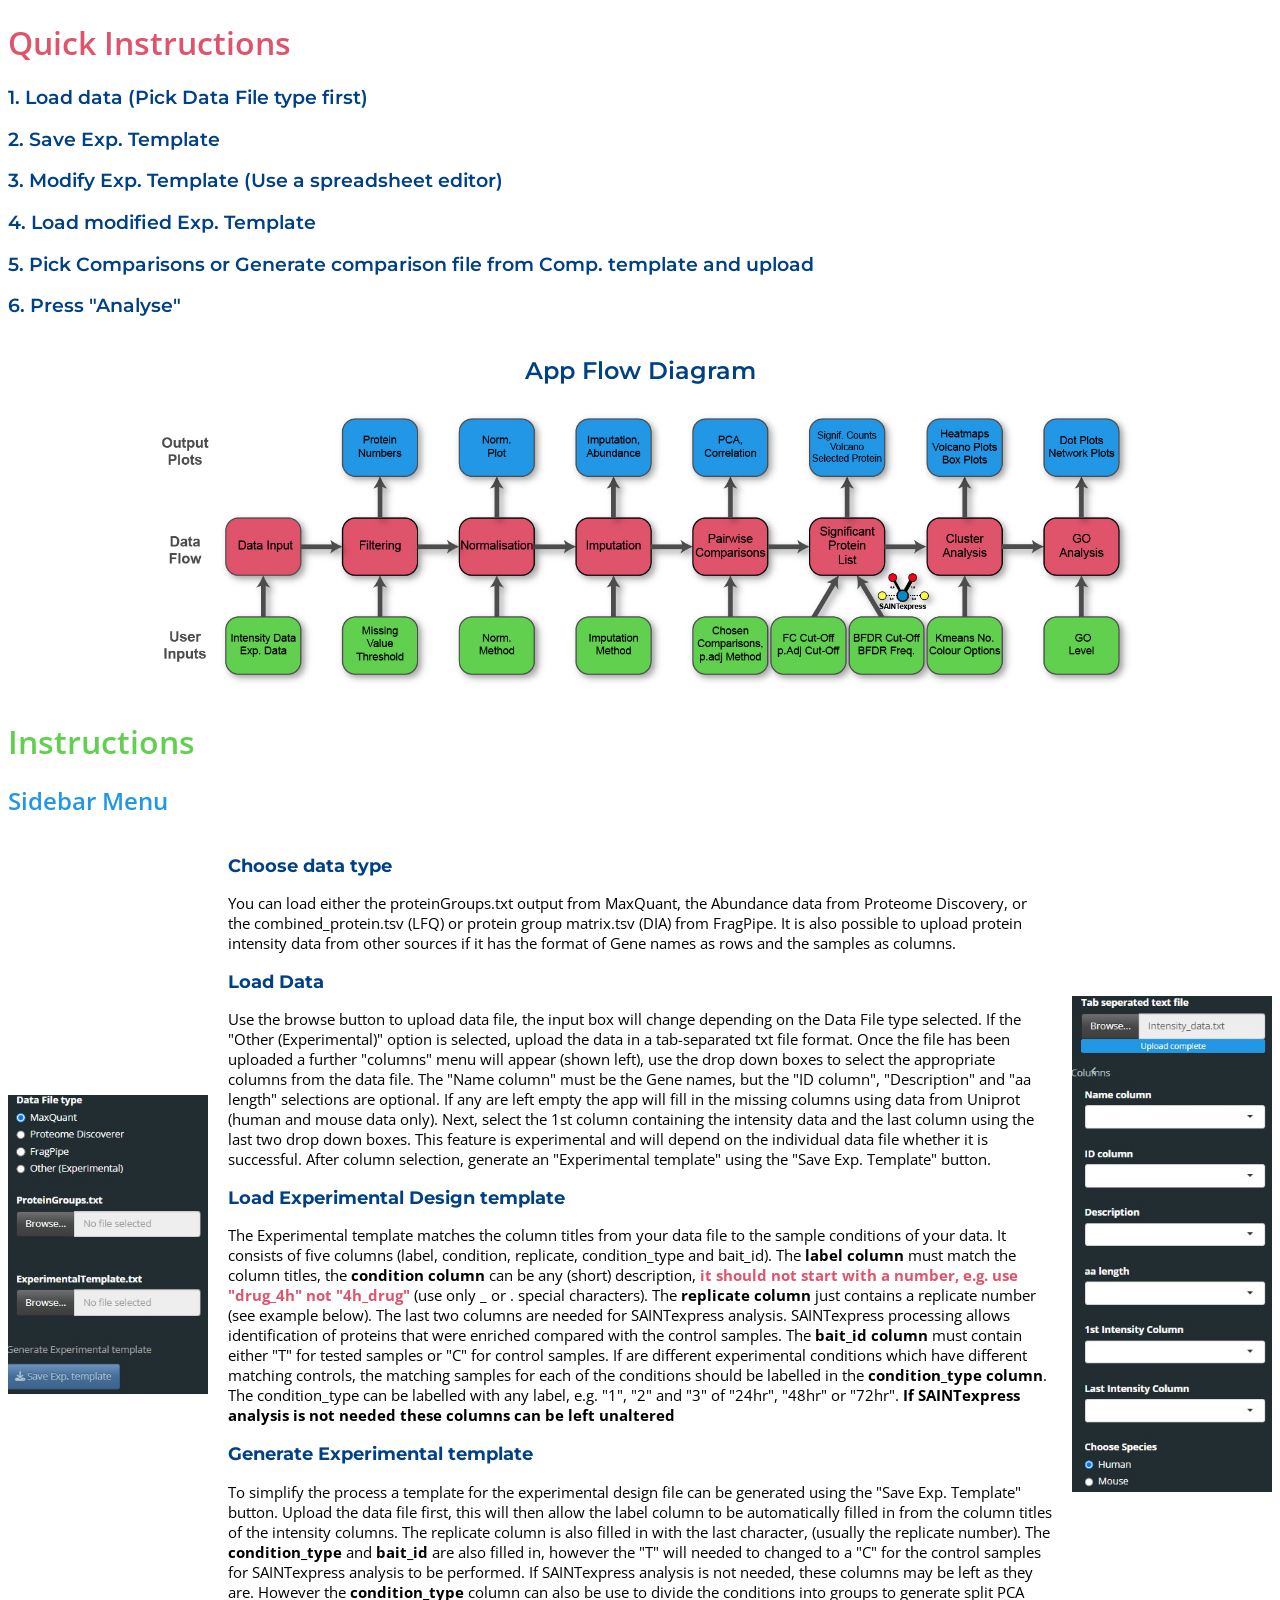
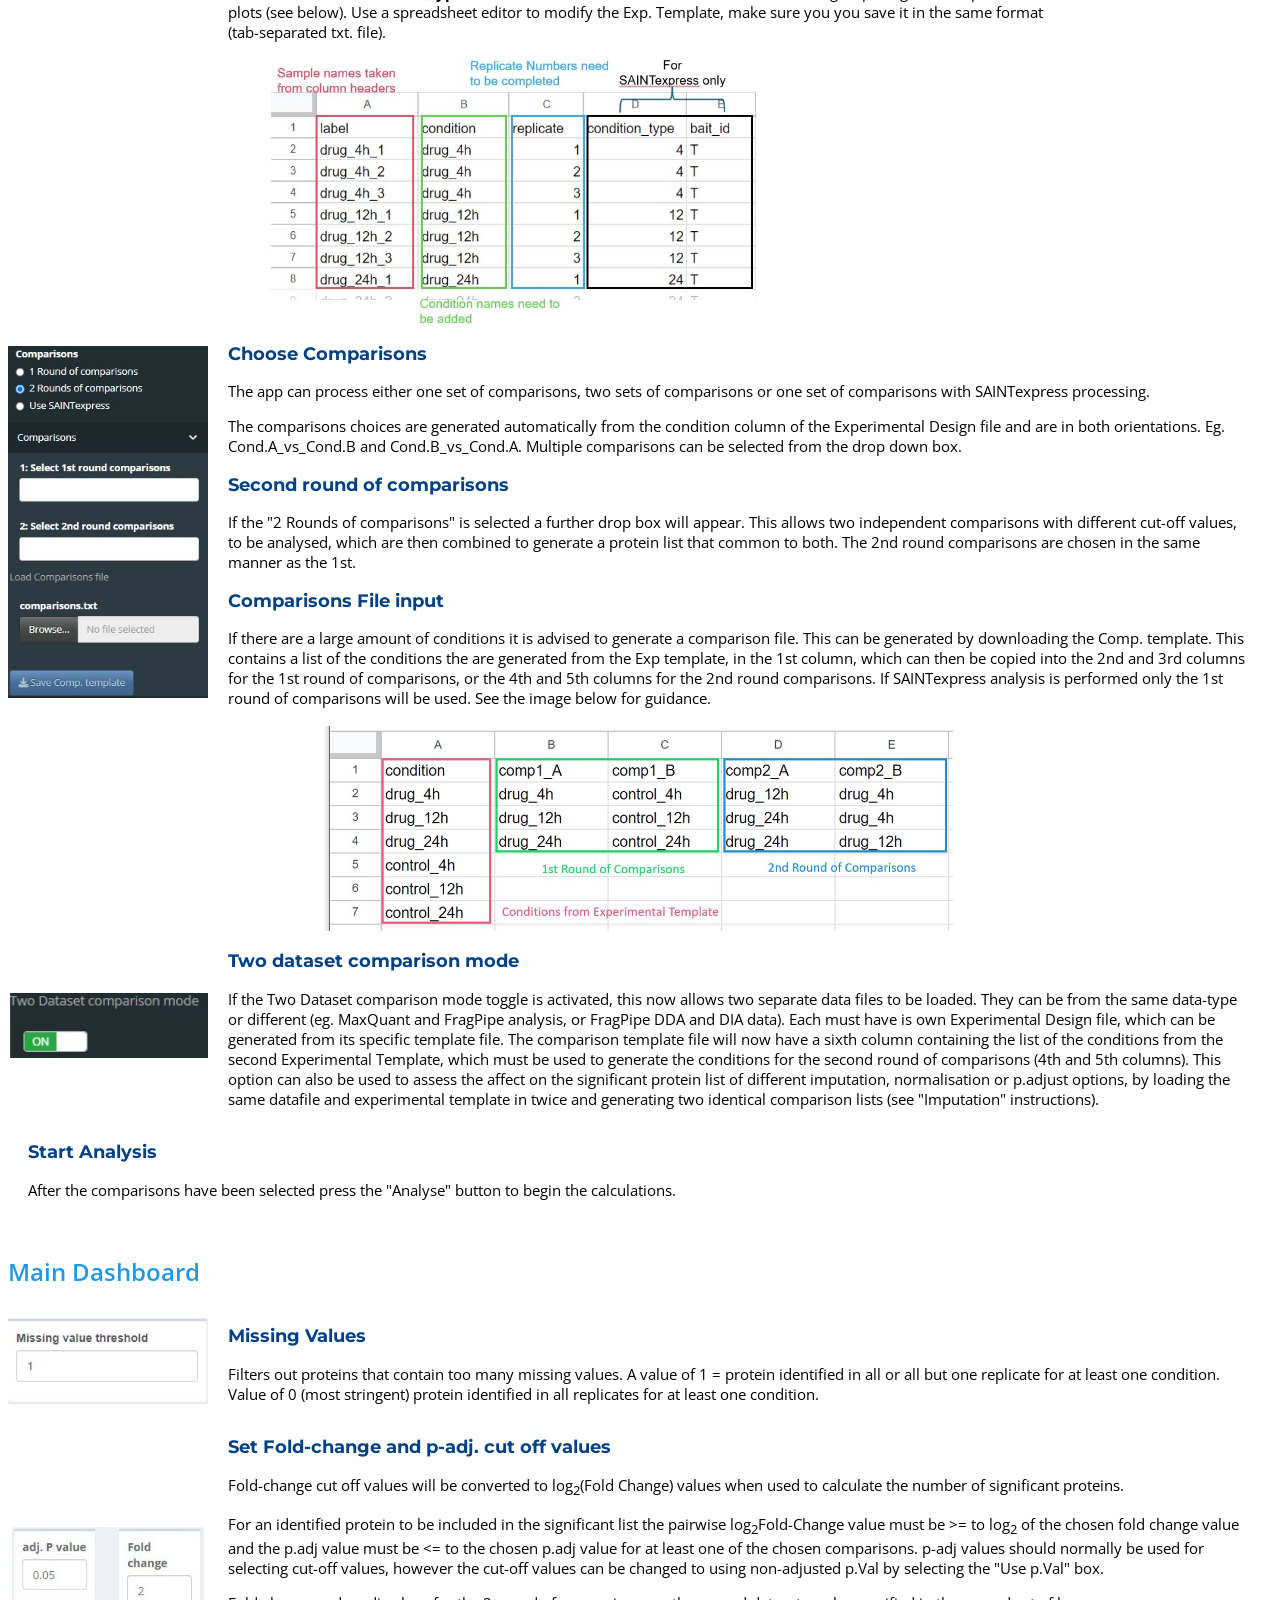
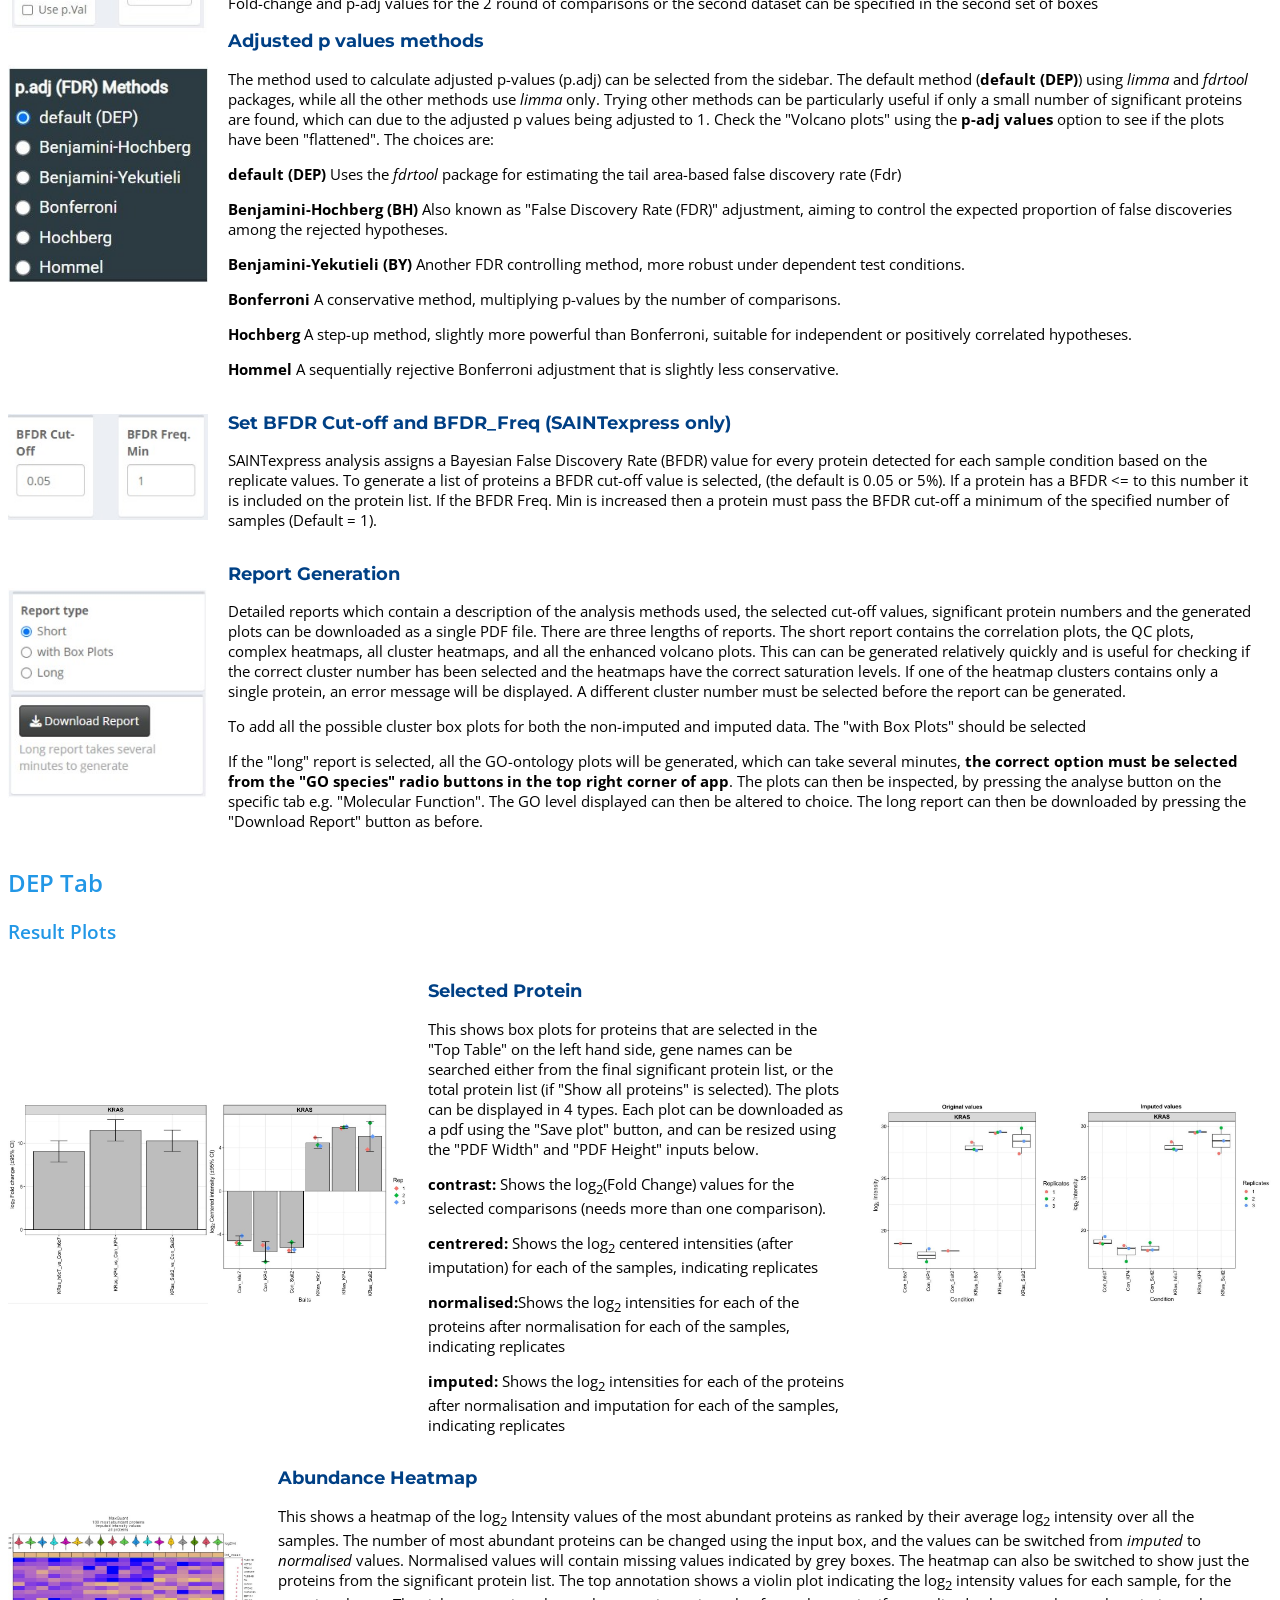
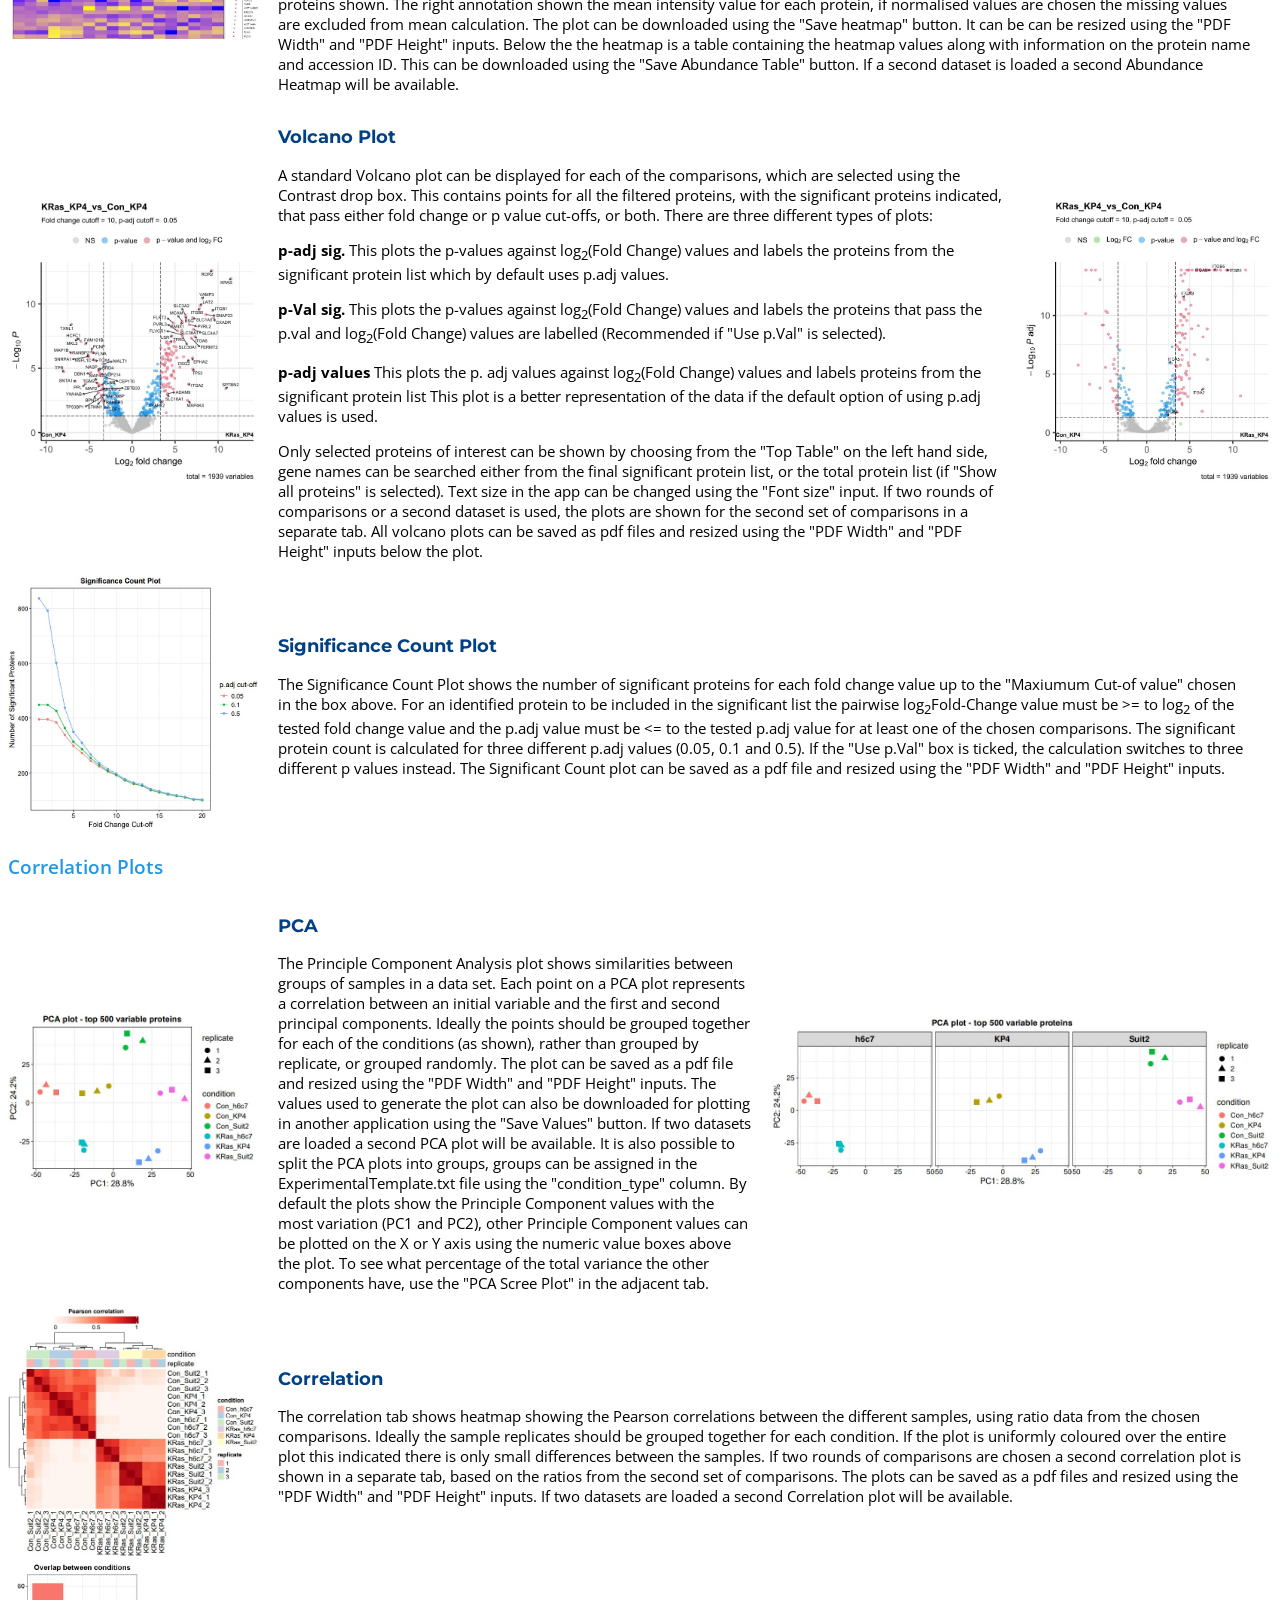
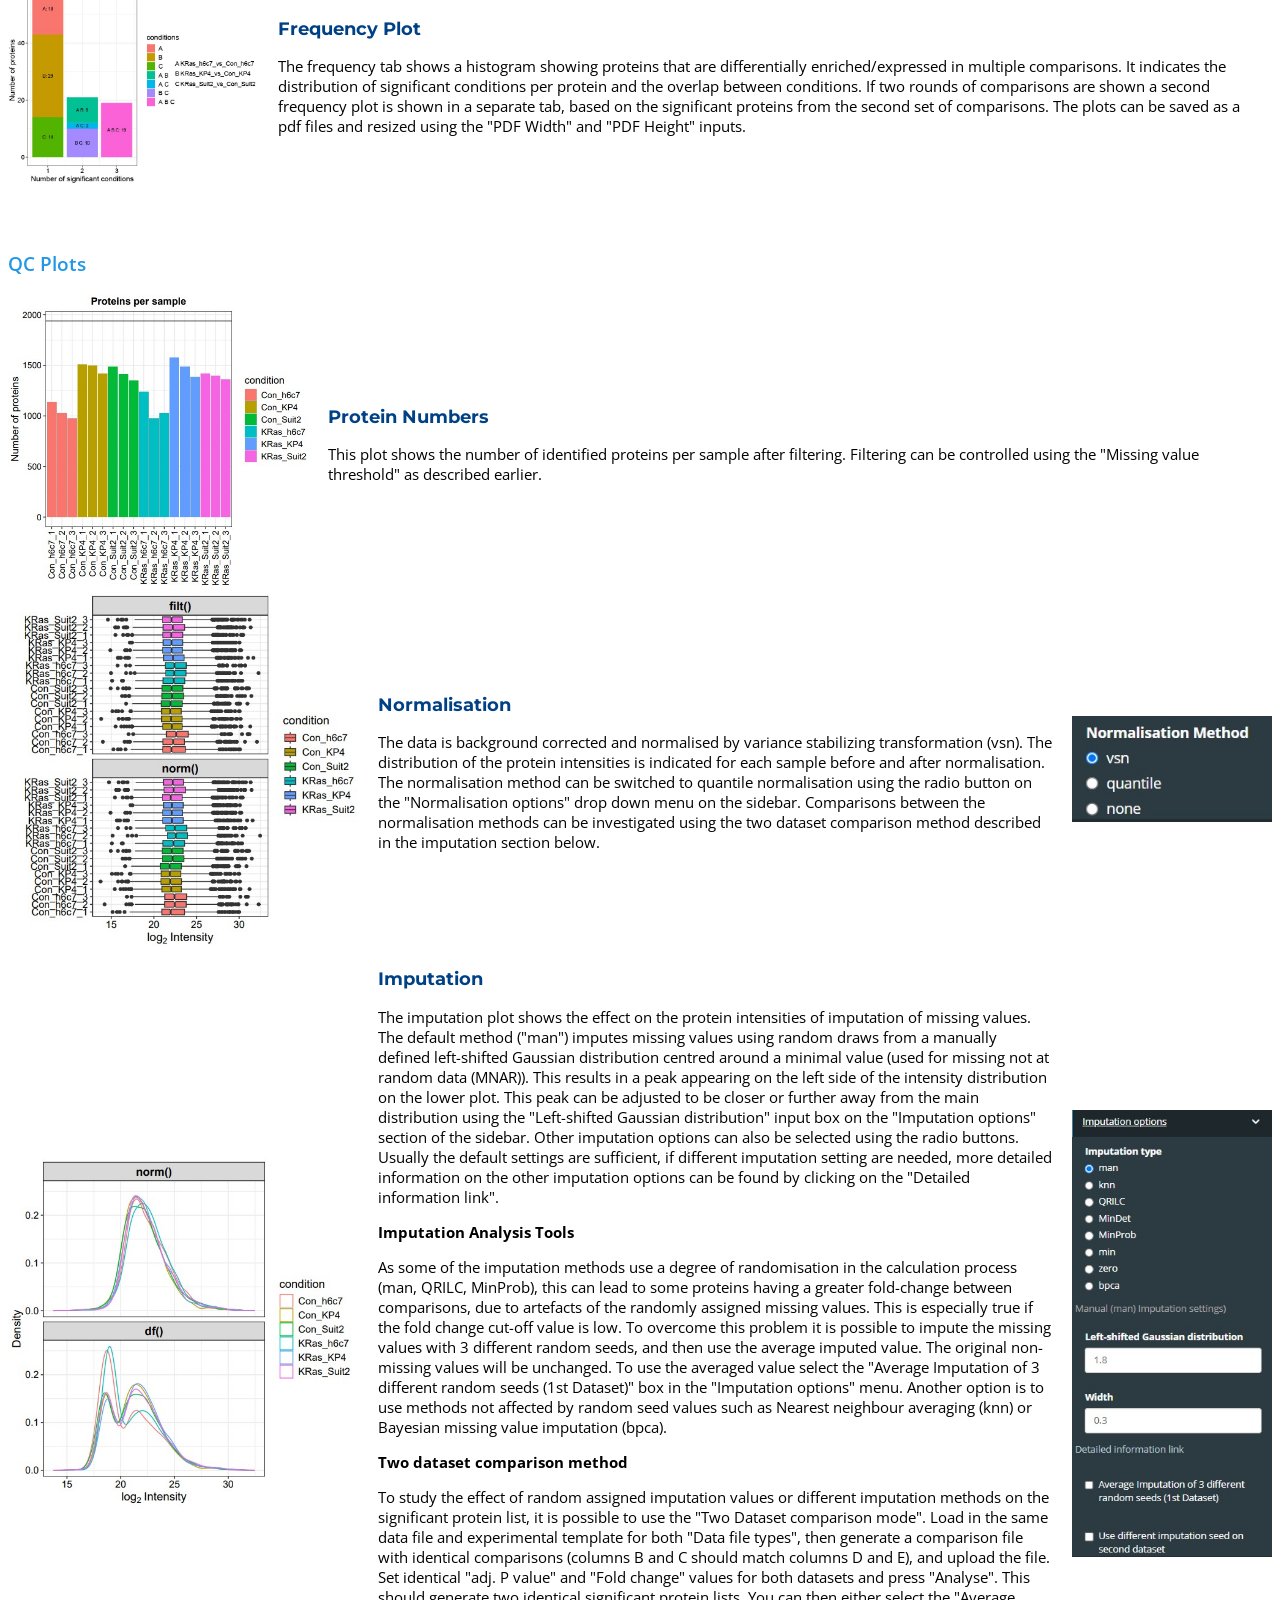
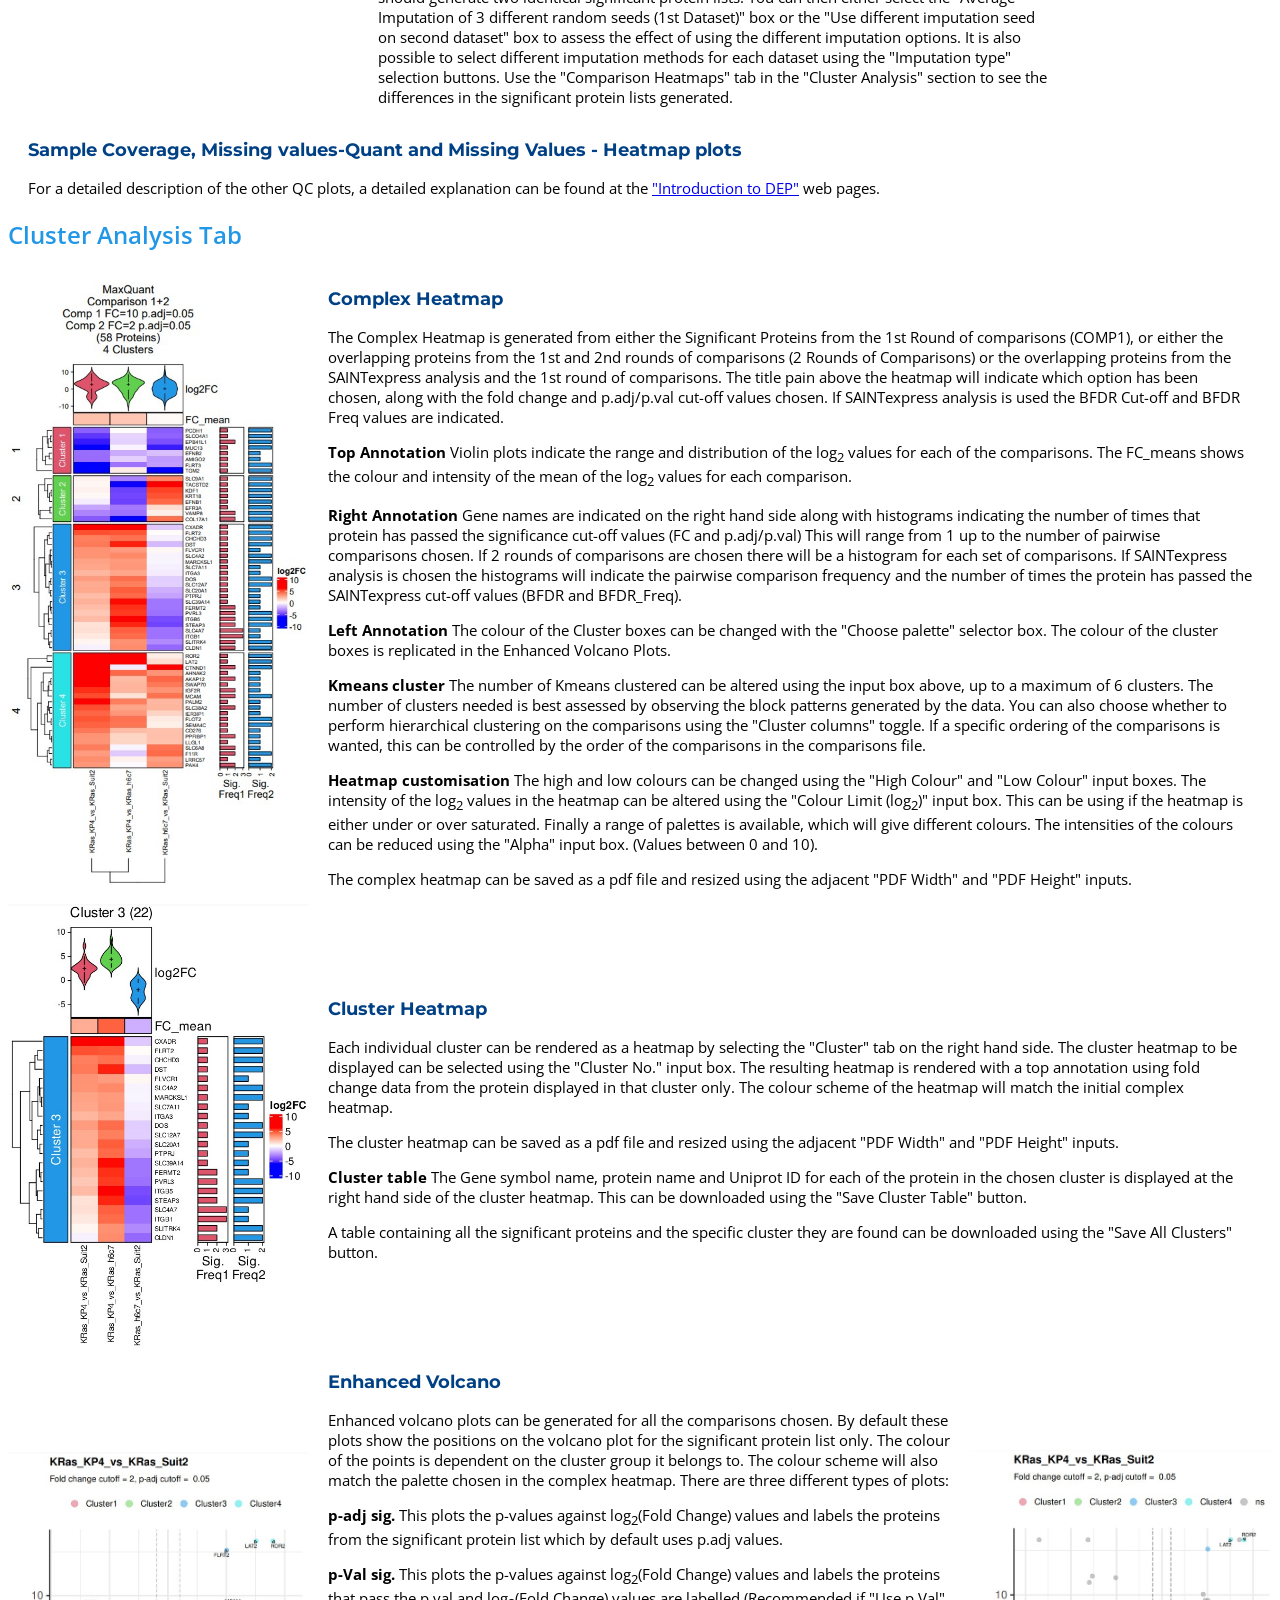
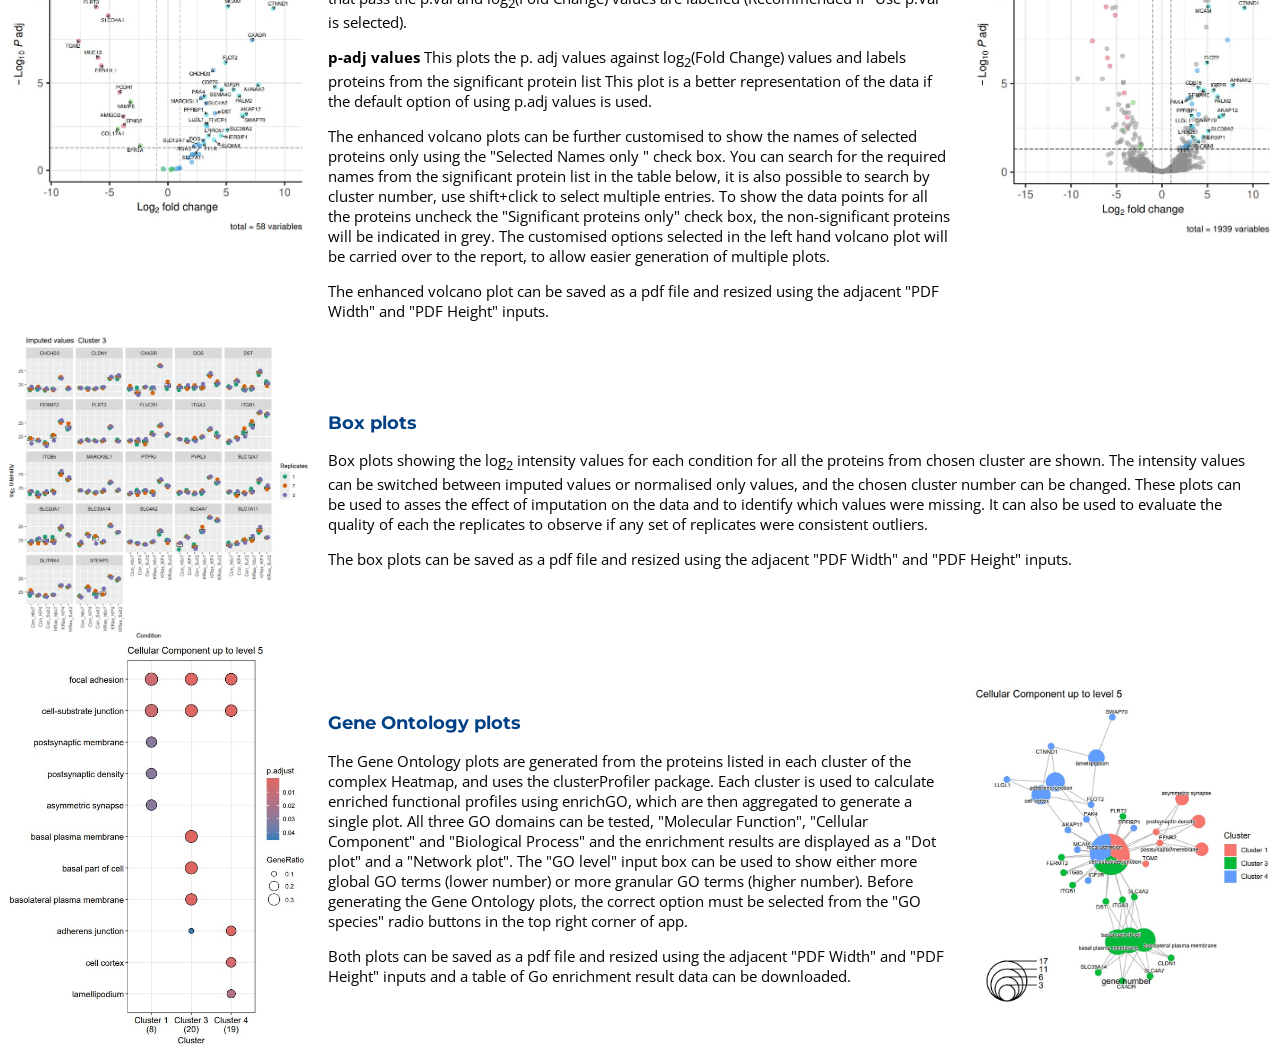
==== app/www/index.html @ 912f6451 "Added flow diagram and increased report count options" ====
<!DOCTYPE html>
<html>
<head>
	<title>Manchester Proteomics Profiler</title>
	<link href="https://fonts.googleapis.com/css2?family=Montserrat:wght@300;600&family=Open+Sans:wght@300;400&display=swap" rel="stylesheet">
</head>
<style>
	* {
	font-family: 'Open Sans', sans-serif;
	}
	h1, h2, h3 {
	font-family: 'Montserrat', sans-serif;
	font-weight: 600;
	color: #004085;
	}
	.flex-container {
	display: flex;
	flex-direction: row;
	align-items: center;
	justify-content: flex-start;
	}
	
	.image {
	max-width: 100%;
	max-height:100%;
	}
	.image2 {
	max-width: 80%;
	max-height:80%;
	}

	
	.text {
	font-family: 'Open Sans', sans-serif;
	font-size: 15px;
	padding-left: 20px;
	padding-right: 20px;
	h3{font-weight: bold;}
	}
	
	.center {
	display: block;
	margin-left: auto;
	margin-right: auto;
	width: 50%;
	}
	
</style>
<body>
<h1><FONT COLOR="#DF536B">Quick Instructions<FONT COLOR="#000000"></h1>
<h3>1. Load data (Pick Data File type first)</h3>
<h3>2. Save Exp. Template</h3>
<h3>3. Modify Exp. Template (Use a spreadsheet editor)</h3>
<h3>4. Load modified Exp. Template</h3>
<h3>5. Pick Comparisons or Generate comparison file from Comp. template and upload</h3>
<h3>6. Press "Analyse"</h3>
<div style="display: flex; flex-direction: column; justify-content: center; align-items: center;">
	<h2 style="text-align: center; margin-bottom: 10px;">App Flow Diagram</h2>
	<img src="data_flow.jpg" alt="Centered Image" style="max-width: 80%; height: auto;">
</div>

<h1><FONT COLOR="#61D04F">Instructions</h1>
<h2><FONT COLOR="#2297E6">Sidebar Menu<FONT COLOR="#000000"></h2>
	<div class="flex-container">
		<div class="image">
			<img src="file_all.jpg" width=200px>
		</div>
		<div class="text">
			<h3>Choose data type</h3>
				<p>You can load either the proteinGroups.txt output from MaxQuant, the Abundance data from Proteome Discovery, or the combined_protein.tsv (LFQ) or protein group matrix.tsv (DIA) from FragPipe. It is also possible to upload protein intensity data from other sources if it has the format of Gene names as rows and the samples as columns.</p>
				<h3>Load Data</h3>
				<p>Use the browse button to upload data file, the input box will change depending on the Data File type selected. If the "Other (Experimental)" option is selected, upload the data in a tab-separated txt file format. Once the file has been uploaded a further "columns" menu will appear (shown left), use the drop down boxes to select the appropriate columns from the data file. The "Name column" must be the Gene names, but the "ID column", "Description" and "aa length" selections are optional. If any are left empty the app will fill in the missing columns using data from Uniprot (human and mouse data only). Next, select the 1st column containing the intensity data and the last column using the last two drop down boxes. This feature is experimental and will depend on the individual data file whether it is successful. After column selection, generate an "Experimental template" using the "Save Exp. Template" button. </p>
				<h3>Load Experimental Design template</h3>
				<p>The Experimental template matches the column titles from your data file to the sample conditions of your data. It consists of five columns (label, condition, replicate, condition_type and bait_id). The <strong>label column</strong> must match the column titles, the <strong>condition column</strong> can be any (short) description, <FONT COLOR="#DF536B"><strong>it should not start with a number, e.g. use "drug_4h" not "4h_drug" </strong><FONT COLOR="#000000">(use only _ or . special characters). The <strong>replicate column</strong> just contains a replicate number (see example below). The last two columns are needed for SAINTexpress analysis. SAINTexpress processing allows identification of proteins that were enriched compared with the control samples. The <strong>bait_id column</strong> must contain either "T" for tested samples or "C" for control samples. If are different experimental conditions which have different matching controls, the matching samples for each of the conditions should be labelled in the <strong>condition_type column</strong>. The condition_type can be labelled with any label, e.g. "1", "2" and "3" of "24hr", "48hr" or "72hr". <strong>If SAINTexpress analysis is not needed these columns can be left unaltered</strong></p>
				<h3>Generate Experimental template</h3>
				<p>To simplify the process a template for the experimental design file can be generated using the "Save Exp. Template" button. Upload the data file first, this will then allow the label column to be automatically filled in from the column titles of the intensity columns. The replicate column is also filled in with the last character, (usually the replicate number). The <strong>condition_type</strong> and <strong>bait_id</strong> are also filled in, however the "T" will needed to changed to a "C" for the control samples for SAINTexpress analysis to be performed. If SAINTexpress analysis is not needed, these columns may be left as they are. However the <strong>condition_type</strong> column can also be use to divide the conditions into groups to generate split PCA plots (see below). Use a spreadsheet editor to modify the Exp. Template, make sure you you save it in the same format (tab-separated txt. file).</p>
			</div>
		<div class="image">
			<img src="file_all2.jpg" width=200px>
		</div>

		</div>
		<div class="image2">
			<img src="exp_template.jpg" width=400px  class="center">
		</div>

		<div class="flex-container">
			<div class="image">
				<img src="pick_comp.jpg" width=200px>
			</div>
			<div class="text">
				<h3>Choose Comparisons</h3>
				<p>The app can process either one set of comparisons, two sets of comparisons or one set of comparisons with SAINTexpress processing. </p>
				<p>The comparisons choices are generated automatically from the condition column of the Experimental Design file and are in both orientations. Eg. Cond.A_vs_Cond.B and Cond.B_vs_Cond.A. Multiple comparisons can be selected from the drop down box.</p>
				<h3>Second round of comparisons</h3>
				<p>If the "2 Rounds of comparisons" is selected a further drop box will appear. This allows two independent comparisons with different cut-off values, to be analysed, which are then  combined to generate a protein list that common to both. The 2nd round comparisons are chosen in the same manner as the 1st. </p>
				<h3>Comparisons File input</h3>
				<p>If there are a large amount of conditions it is advised to generate a comparison file. This can be generated by downloading the Comp. template. This contains a list of the conditions the are generated from the Exp template, in the 1st column, which can then be copied into the 2nd and 3rd columns for the 1st round of comparisons, or the 4th and 5th columns for the 2nd round comparisons. If SAINTexpress analysis is performed only the 1st round of comparisons will be used. See the image below for guidance.</p>
			</div>
		</div>
		<div class="image">
			<img src="comparisons.jpg" width=400px class="center">
		</div>
				<div class="flex-container">
			<div class="image">
				<img src="two_dataset.jpg" width=200px>
			</div>
			<div class="text">
				<h3>Two dataset comparison mode</h3>
				<p>If the Two Dataset comparison mode toggle is activated, this now allows two separate data files to be loaded. They can be from the same data-type or different (eg. MaxQuant and FragPipe analysis, or FragPipe DDA and DIA data). Each must have is own Experimental Design file, which can be generated from its specific template file. The comparison template file will now have a sixth column containing the list of the conditions from the second Experimental Template, which must be used to generate the conditions for the second round of comparisons (4th and 5th columns). This option can also be used to assess the affect on the significant protein list of different imputation,  normalisation or p.adjust options, by loading the same datafile and experimental template in twice and generating two identical comparison lists (see "Imputation" instructions). </p> 
			</div>
		</div>

			<div class="text">
		<h3>Start Analysis</h3>
			<p>After the comparisons have been selected press the "Analyse" button to begin the calculations.</p>
			<br>
		</div>
			<h2><FONT COLOR="#2297E6">Main Dashboard<FONT COLOR="#000000"></h2>
		<div class="flex-container">
			<div class="image">
				<img src="miss_val.jpg" width=200px>
			</div>
			<div class="text">
				<h3>Missing Values</h3>
				<p>Filters out proteins that contain too many missing values. A value of 1 = protein identified in all or all but one replicate for at least one condition. Value of 0 (most stringent) protein identified in all replicates for at least one condition.</p>
				</div>
			</div>
		<div class="flex-container">
			<div class="image">
				<img src="p_fc_values.jpg" width=200px>
			</div>
			<div class="text">
				<h3>Set Fold-change and p-adj. cut off values</h3>
				<p>Fold-change cut off values will be converted to log<sub>2</sub>(Fold Change) values when used to calculate the number of significant proteins. </p>
				<p>For an identified protein to be included in the significant list the pairwise log<sub>2</sub>Fold-Change value must be >= to log<sub>2</sub> of the chosen fold change value and the p.adj value must be <= to the chosen p.adj value for at least one of the chosen comparisons. p-adj values should normally be used for selecting cut-off values, however the cut-off values can be changed to using non-adjusted p.Val by selecting the "Use p.Val" box.</p>
				<p>Fold-change and p-adj values for the 2 round of comparisons or the second dataset can be specified in the second set of boxes  </p>
				<h3>Adjusted p values methods</h3>
				<p>The method used to calculate adjusted p-values (p.adj) can be selected from the sidebar. The default method (<strong>default (DEP)</strong>) using <i>limma</i> and <i>fdrtool</i> packages, while all the other methods use <i>limma</i> only. Trying other methods can be particularly useful if only a small number of significant proteins are found, which can due to the adjusted p values being adjusted to 1. Check the "Volcano plots" using the <strong>p-adj values</strong> option to see if the plots have been "flattened". The choices are:</p>
				<p><strong>default (DEP)</strong> Uses the <i>fdrtool</i> package for estimating the tail area-based false discovery rate (Fdr)</p>
				<p><strong>Benjamini-Hochberg (BH)</strong> Also known as "False Discovery Rate (FDR)" adjustment, aiming to control the expected proportion of false discoveries among the rejected hypotheses.</p>
				<p><strong>Benjamini-Yekutieli (BY)</strong> Another FDR controlling method, more robust under dependent test conditions.</p>
				<p><strong>Bonferroni</strong> A conservative method, multiplying p-values by the number of comparisons.</p>
				<p><strong>Hochberg</strong> A step-up method, slightly more powerful than Bonferroni, suitable for independent or positively correlated hypotheses.</p>
				<p><strong>Hommel</strong> A sequentially rejective Bonferroni adjustment that is slightly less conservative.</p>
			</div>
		</div>
		<div class="flex-container">
			<div class="image">
				<img src="BFDR_values.jpg" width=200px>
			</div>
			<div class="text">
				<h3>Set BFDR Cut-off and BFDR_Freq (SAINTexpress only)</h3>
				<p>SAINTexpress analysis assigns a Bayesian False Discovery Rate (BFDR) value for every protein detected for each sample condition based on the replicate values. To generate a list of proteins a BFDR cut-off value is selected, (the default is 0.05 or 5%). If a protein has a BFDR <= to this number it is included on the protein list. If the BFDR Freq. Min is increased then a protein must pass the BFDR cut-off a minimum of the specified number of samples (Default = 1).</p>
			</div>
		</div>
		<div class="flex-container">
			<div class="image">
				<img src="report.jpg" width=200px>
			</div>
			<div class="text">
				<h3>Report Generation</h3>
				<p>Detailed reports which contain a description of the analysis methods used, the selected cut-off values, significant protein numbers and the generated plots can be downloaded as a single PDF file. There are three lengths of reports. The short report contains the correlation plots, the QC plots, complex heatmaps, all cluster heatmaps, and all the enhanced volcano plots. This can can be generated relatively quickly and is useful for checking if the correct cluster number has been selected and the heatmaps have the correct saturation levels. If one of the heatmap clusters contains only a single protein, an error message will be displayed. A different cluster number must be selected before the report can be generated.</p>
				<p>To add all the possible cluster box plots for both the non-imputed and imputed data. The "with Box Plots" should be selected</p>
				<p>If the "long" report is selected, all the GO-ontology plots will be generated, which can take several minutes, <strong>the correct option must be selected from the "GO species" radio buttons in the top right corner of app</strong>. The plots can then be inspected, by pressing the analyse button on the specific tab e.g. "Molecular Function". The GO level displayed can then be altered to choice. The long report can then be downloaded by pressing the "Download Report" button as before.  </p>
				
			</div>
		</div>
		
		
		<h2><FONT COLOR="#2297E6">DEP Tab</h2>  
		<h3><FONT COLOR="#2297E6">Result Plots<FONT COLOR="#000000"></h3>
		<div class="flex-container">
			<div class="image">
				<img src="Selected_plot_con.jpg" width=200px>
			</div>
			<div class="image">
				<img src="Selected_plot_cen.jpg" width=200px>
			</div>
			<div class="text">
				<h3>Selected Protein</h3>
				<p>This shows box plots for proteins that are selected in the "Top Table" on the left hand side, gene names can be searched either from the final significant protein list, or the total protein list (if "Show all proteins" is selected). The plots can be displayed in 4 types. Each plot can be downloaded as a pdf using the "Save plot" button, and can be resized using the "PDF Width" and "PDF Height" inputs below.</p>
				<p><strong>contrast: </strong>Shows the log<sub>2</sub>(Fold Change) values for the selected comparisons (needs more than one comparison).</p>
				<p><strong>centrered: </strong>Shows the log<sub>2</sub> centered intensities (after imputation) for each of the samples, indicating replicates</p>
				<p><strong>normalised:</strong>Shows the log<sub>2</sub> intensities for each of the proteins after normalisation for each of the samples, indicating replicates</p>
				<p><strong>imputed: </strong>Shows the log<sub>2</sub> intensities for each of the proteins after normalisation and imputation for each of the samples, indicating replicates</p>
			</div>
			<div class="image">
				<img src="Selected_plot_norm.jpg" width=400px>
			</div>
		</div>
		<div class="flex-container">
			<div class="image">
				<img src="abund_heatmap.jpg" width=250px>
			</div>
			<div class="text">
				<h3>Abundance Heatmap</h3>
				<p>This shows a heatmap of the log<sub>2</sub> Intensity values of the most abundant proteins as ranked by their average log<sub>2</sub> intensity over all the samples. The number of most abundant proteins can be changed using the input box, and the values can be switched from <i>imputed</i> to <i>normalised</i> values. Normalised values will contain missing values indicated by grey boxes. The heatmap can also be switched to show just the proteins from the significant protein list. The top annotation shows a violin plot indicating the log<sub>2</sub> intensity values for each sample, for the proteins shown. The right annotation shown the mean intensity value for each protein, if normalised values are chosen the missing values are excluded from mean calculation.  The plot can be downloaded using the "Save heatmap" button. It can be can be resized using the "PDF Width" and "PDF Height" inputs. Below the the heatmap is a table containing the heatmap values along with information on the protein name and accession ID. This can be downloaded using the "Save Abundance Table" button. If a second dataset is loaded a second Abundance Heatmap will be available. </p>
				
			</div>
		</div>
		
		<div class="flex-container">
			<div class="image">
				<img src="volcano_plot.jpg" width=250px>
			</div>
			<div class="text">
				<h3>Volcano Plot</h3>
				<p>A standard Volcano plot can be displayed for each of the comparisons, which are selected using the Contrast drop box. This contains points for all the filtered proteins, with the significant proteins indicated, that pass either fold change or p value cut-offs, or both. There are three different types of plots:</p>
				<p><strong>p-adj sig.</strong> This plots the p-values against log<sub>2</sub>(Fold Change) values and labels the proteins from the significant protein list which by default uses p.adj values.</p>
				<p><strong>p-Val sig.</strong> This plots the p-values against log<sub>2</sub>(Fold Change) values and labels the proteins that pass the p.val and log<sub>2</sub>(Fold Change) values are labelled  (Recommended if "Use p.Val" is selected).</p>
				<p><strong>p-adj values</strong> This plots the p. adj values against log<sub>2</sub>(Fold Change) values and labels proteins from the significant protein list This plot is a better representation of the data if the default option of using p.adj values is used.</p>
				<p>Only selected proteins of interest can be shown by choosing from the "Top Table" on the left hand side, gene names can be searched either from the final significant protein list, or the total protein list (if "Show all proteins" is selected). Text size in the app can be changed using the "Font size" input.  If two rounds of comparisons or a second dataset is used, the plots are shown for the second set of comparisons in a separate tab. All volcano plots can be saved as pdf files and resized using the "PDF Width" and "PDF Height" inputs below the plot.</p>
			</div>
			<div class="image">
				<img src="volcano_plot_adj.jpg" width=250px>
			</div>

		</div>
		
				<div class="flex-container">
			<div class="image">
				<img src="sign_count.jpg" width=250px>
			</div>
			<div class="text">
				<h3>Significance Count Plot</h3>
				<p>The Significance Count Plot shows the number of significant proteins for each fold change value up to the "Maxiumum Cut-of value" chosen in the box above. For an identified protein to be included in the significant list the pairwise log<sub>2</sub>Fold-Change value must be >= to log<sub>2</sub> of the tested fold change value and the p.adj value must be <= to the tested p.adj value for at least one of the chosen comparisons.  The significant protein count is calculated for three different p.adj values (0.05, 0.1 and 0.5). If the "Use p.Val" box is ticked, the calculation switches to three different p values instead. The Significant Count plot can be saved as a pdf file and resized using the "PDF Width" and "PDF Height" inputs.</p>
			</div>
		</div>


		<h3><FONT COLOR="#2297E6">Correlation Plots<FONT COLOR="#000000"></h3>
		<div class="flex-container">
			<div class="image">
				<img src="PCA.jpg" width=250px>
			</div>
			<div class="text">
			<h3>PCA</h3>
				<p>The Principle Component Analysis plot shows similarities between groups of samples in a data set. Each point on a PCA plot represents a correlation between an initial variable and the first and second principal components. Ideally the points should be grouped together for each of the conditions (as shown), rather than grouped by replicate, or grouped randomly. The plot can be saved as a pdf file and resized using the "PDF Width" and "PDF Height" inputs. The values used to generate the plot can also be downloaded for plotting in another application using the "Save Values" button. If two datasets are loaded a second PCA plot will be available.  It is also possible to split the PCA plots into groups, groups can be assigned in the ExperimentalTemplate.txt file using the "condition_type" column. By default the plots show the Principle Component values with the most variation (PC1 and PC2), other Principle Component values can be plotted on the X or Y axis using the numeric value boxes above the plot.  To see what percentage of the total variance the other components have, use the "PCA Scree Plot" in the adjacent tab.</p>
			</div>
			<div class="image">
				<img src="PCA_2.jpg" width=500px>
			</div>

		</div>

		<div class="flex-container">
			<div class="image">
				<img src="correlation.jpg" width=250px>
			</div>
			<div class="text">
			<h3>Correlation</h3>
				<p>The correlation tab shows heatmap showing the Pearson correlations between the different samples, using ratio data from the chosen comparisons. Ideally the sample replicates should be grouped together for each condition. If the plot is uniformly coloured over the entire plot this indicated there is only small differences between the samples. If two rounds of comparisons are chosen a second correlation plot is shown in a separate tab, based on the ratios from the second set of comparisons. The plots can be saved as a pdf files and resized using the "PDF Width" and "PDF Height" inputs. If two datasets are loaded a second Correlation plot will be available.</p>
			</div>
		</div>
			
		<div class="flex-container">
			<div class="image">
				<img src="frequency.jpg" width=250px>
			</div>
			<div class="text">
				<h3>Frequency Plot</h3>
					<p>The frequency tab shows a histogram showing proteins that are differentially enriched/expressed in multiple comparisons. It indicates the distribution of significant conditions per protein and the overlap between conditions. If two rounds of comparisons are shown a second frequency plot is shown in a separate tab, based on the significant proteins from the second set of comparisons. The plots can be saved as a pdf files and resized using the "PDF Width" and "PDF Height" inputs.</p>
				</div>
			</div>
			<br>
			<br>
		<h3><FONT COLOR="#2297E6">QC Plots<FONT COLOR="#000000"></h3>
		<div class="flex-container">
			<div class="image">
				<img src="numbers.jpg" width=300px>
			</div>
			<div class="text">
				<h3>Protein Numbers</h3>
					<p>This plot shows the number of identified proteins per sample after filtering. Filtering can be controlled using the "Missing value threshold" as described earlier. </p>
			</div>
		</div>
		<div class="flex-container">
			<div class="image">
				<img src="norm.jpg" width=350px>
			</div>
			<div class="text">
				<h3>Normalisation</h3>
					<p>The data is background corrected and normalised by variance stabilizing transformation (vsn). The distribution of the protein intensities is indicated for each sample before and after normalisation. The normalisation method can be switched to quantile normalisation using the radio button on the "Normalisation options" drop down menu on the sidebar. Comparisons between the normalisation methods can be investigated using the two dataset comparison method described in the imputation section below.</p>
			</div>
			<div class="image">
				<img src="norm_method.jpg" width=200px>
			</div>
		</div>
			
		<div class="flex-container">
			<div class="image">
				<img src="imputation.jpg" width=350px>
			</div>
			<div class="text">
				<h3>Imputation</h3>
					<p>The imputation plot shows the effect on the protein intensities of imputation of missing values. The default method ("man") imputes missing values using random draws from a manually defined left-shifted Gaussian distribution centred around a minimal value (used for missing not at random data (MNAR)). This results in a peak  appearing on the left side of the intensity distribution on the lower plot. This peak can be adjusted to be closer or further away from the main distribution using the "Left-shifted Gaussian distribution" input box on the "Imputation options" section of the sidebar. Other imputation options can also be selected using the radio buttons. Usually the default settings are sufficient, if different imputation setting are needed, more detailed information on the other imputation options can be found by clicking on the "Detailed information link".</p>
					<p><strong>Imputation Analysis Tools</strong> </p>
					<p>As some of the imputation methods use a degree of randomisation in the calculation process (man, QRILC, MinProb), this can lead to some proteins having a greater fold-change between comparisons, due to artefacts of the randomly assigned missing values. This is especially true if the fold change cut-off value is low. To overcome this problem it is possible to impute the missing values with 3 different random seeds, and then use the average imputed value. The original non-missing values will be unchanged. To use the averaged value select the "Average Imputation of 3 different random seeds (1st Dataset)" box in the "Imputation options" menu. Another option is to use methods not affected by random seed values such as Nearest neighbour averaging (knn) or Bayesian missing value imputation (bpca). </p>
					<p><strong>Two dataset comparison method</strong> </p>
					<p>To study the effect of random assigned imputation values or different imputation methods on the significant protein list, it is possible to use the "Two Dataset comparison mode". Load in the same data file and experimental template for both "Data file types", then generate a comparison file with identical comparisons (columns B and C should match columns D and E), and upload the file. Set identical "adj. P value" and "Fold change" values for both datasets and press "Analyse". This should generate two identical significant protein lists. You can then either select the "Average Imputation of 3 different random seeds (1st Dataset)" box or the "Use different imputation seed on second dataset" box to assess the effect of using the different imputation options. It is also possible to select different imputation methods for each dataset using the "Imputation type" selection buttons. Use the "Comparison Heatmaps" tab in the "Cluster Analysis" section to see the differences in the significant protein lists generated.</p>
				</div>
			<div class="image">
				<img src="imputation_menu.jpg" width=200px>
			</div>

			</div>
		<div class="text">
				<h3>Sample Coverage, Missing values-Quant and Missing Values - Heatmap plots</h3>
					<p>For a detailed description of the other QC plots, a detailed explanation can be found at the <a href="https://bioconductor.riken.jp/packages/3.8/bioc/vignettes/DEP/inst/doc/DEP.html" target="_blank">"Introduction to DEP"</a> web pages. </p>
				</div>

	<h2><FONT COLOR="#2297E6">Cluster Analysis Tab<FONT COLOR="#000000"></h2>  
		<div class="flex-container">
			<div class="image">
				<img src="comp_heatmap.jpg" width=300px>
			</div>
			<div class="text">
				<h3>Complex Heatmap</h3>
					<p>The Complex Heatmap is generated from either the Significant Proteins from the 1st Round of comparisons (COMP1), or either the overlapping proteins from the 1st and 2nd rounds of comparisons (2 Rounds of Comparisons) or the overlapping proteins from the SAINTexpress analysis and the 1st round of comparisons. The title pain above the heatmap will indicate which option has been chosen, along with the fold change and p.adj/p.val cut-off values chosen. If SAINTexpress analysis is used the BFDR Cut-off and BFDR Freq values are indicated. </p>
					<p><strong>Top Annotation</strong> Violin plots indicate the range and distribution of the log<sub>2</sub> values for each of the comparisons. The FC_means shows the colour and intensity of the mean of the log<sub>2</sub> values for each comparison. </p>
					<p><strong>Right Annotation</strong> Gene names are indicated on the right hand side along with  histograms indicating the number of times that protein has passed the significance cut-off values (FC and p.adj/p.val) This will range from 1 up to the number of pairwise comparisons chosen. If 2 rounds of comparisons are chosen there will be a histogram for each set of comparisons. If SAINTexpress analysis is chosen the histograms will indicate the pairwise comparison frequency and the number of times the protein has passed the SAINTexpress cut-off values (BFDR and BFDR_Freq). </p>
					<p><strong>Left Annotation</strong> The colour of the Cluster boxes can be changed with the "Choose palette" selector box. The colour of the cluster boxes is replicated in the Enhanced Volcano Plots.</p>
					<p><strong>Kmeans cluster</strong> The number of Kmeans clustered can be altered using the input box above, up to a maximum of 6 clusters. The number of clusters needed is best assessed by observing the block patterns generated by the data. You can also choose whether to perform hierarchical clustering on the comparisons using the "Cluster columns" toggle. If a specific ordering of the comparisons is wanted, this can be controlled by the order of the comparisons in the comparisons file.</p>
					<p><strong>Heatmap customisation</strong> The high and low colours can be changed using the "High Colour" and "Low Colour" input boxes. The intensity of the log<sub>2</sub> values in the heatmap can be altered using the "Colour Limit (log<sub>2</sub>)" input box. This can be using if the heatmap is either under or over saturated. Finally a range of palettes is available, which will give different colours. The intensities of the colours can be reduced using the "Alpha" input box. (Values between 0 and 10).</p>
					<p>The complex heatmap can be saved as a pdf file and resized using the adjacent "PDF Width" and "PDF Height" inputs.</p>
			</div>
		</div>
		
		<div class="flex-container">
			<div class="image">
				<img src="cluster_heatmap.jpg" width=300px>
			</div>
			<div class="text">
				<h3>Cluster Heatmap</h3>
				<p>Each individual cluster can be rendered as a heatmap by selecting the "Cluster" tab on the right hand side. The cluster heatmap to be displayed can be selected using the "Cluster No." input box. The resulting heatmap is rendered with a top annotation using fold change data from the protein displayed in that cluster only. The colour scheme of the heatmap will match the initial complex heatmap.  </p>
				<p>The cluster heatmap can be saved as a pdf file and resized using the adjacent "PDF Width" and "PDF Height" inputs. </p>
				<p><strong>Cluster table</strong> The Gene symbol name, protein name and Uniprot ID for each of the protein in the chosen cluster is displayed at the right hand side of the cluster heatmap. This can be downloaded using the "Save Cluster Table" button.  </p>
				<p>A table containing all the significant proteins and the specific cluster they are found can be downloaded using the "Save All Clusters" button. </p>
			</div>
		</div>
		<div class="flex-container">
			<div class="image">
				<img src="enh_volcano.jpg" width=300px>
			</div>
			<div class="text">
				<h3>Enhanced Volcano</h3>
				<p>Enhanced volcano plots can be generated for all the comparisons chosen. By default these plots show the positions on the volcano plot for the significant protein list only. The colour of the points is dependent on the cluster group it belongs to. The colour scheme will also match the palette chosen in the complex heatmap. There are three different types of plots:</p>
				<p><strong>p-adj sig.</strong> This plots the p-values against log<sub>2</sub>(Fold Change) values and labels the proteins from the significant protein list which by default uses p.adj values. </p>
				<p><strong>p-Val sig.</strong> This plots the p-values against log<sub>2</sub>(Fold Change) values and labels the proteins that pass the p.val and log<sub>2</sub>(Fold Change) values are labelled (Recommended if "Use p.Val" is selected).</p>
				<p><strong>p-adj values</strong> This plots the p. adj values against log<sub>2</sub>(Fold Change) values and labels proteins from the significant protein list This plot is a better representation of the data if the default option of using p.adj values is used.</p>
				<p>The enhanced volcano plots can be further customised to show the names of selected proteins only using the "Selected Names only " check box. You can search for the required names from the significant protein list in the table below, it is also possible to search by cluster number, use shift+click to select multiple entries. To show the data points for all the proteins uncheck the "Significant proteins only" check box, the non-significant proteins will be indicated in grey. The customised options selected in the left hand volcano plot will be carried over to the report, to allow easier generation of multiple plots.</p>
				<p>The enhanced volcano plot can be saved as a pdf file and resized using the adjacent "PDF Width" and "PDF Height" inputs.</p>
			</div>
			<div class="image">
				<img src="enh_volcano_2.jpg" width=300px>
			</div>

		</div>
		<div class="flex-container">
			<div class="image">
				<img src="box_plots.jpg" width=300px>
			</div>
			<div class="text">
				<h3>Box plots</h3>
				<p>Box plots showing the log<sub>2</sub> intensity values for each condition for all the proteins from chosen cluster are shown. The intensity values can be switched between imputed values or normalised only values, and the chosen cluster number can be changed. These plots can be used to asses the effect of imputation on the data and to identify which values were missing. It can also be used to evaluate the quality of each the replicates to observe if any set of replicates were consistent outliers.</p>
				<p>The box plots can be saved as a pdf file and resized using the adjacent "PDF Width" and "PDF Height" inputs.</p>
			</div>
		</div>
		<div class="flex-container">
			<div class="image">
				<img src="cell_comp_plot.jpg" width=300px>
			</div>
			<div class="text">
				<h3>Gene Ontology plots</h3>
				<p>The Gene Ontology plots are generated from the proteins listed in each cluster of the complex Heatmap, and uses the clusterProfiler package. Each cluster is used to calculate enriched functional profiles using enrichGO, which are then aggregated to generate a single plot. All three GO domains can be tested, "Molecular Function", "Cellular Component" and "Biological Process" and the enrichment results are displayed as a "Dot plot" and a "Network plot". The "GO level" input box can be used to show either more global GO terms (lower number) or more granular GO terms (higher number). Before generating the Gene Ontology plots, the correct option must be selected from the "GO species" radio buttons in the top right corner of app. </p>
				<p>Both plots can be saved as a pdf file and resized using the adjacent "PDF Width" and "PDF Height" inputs and a table of Go enrichment result data can be downloaded.</p>
			</div>
			<div class="image">
				<img src="cell_comp_map.jpg" width=300px>
			</div>
		</div>


				
</body>
</html>
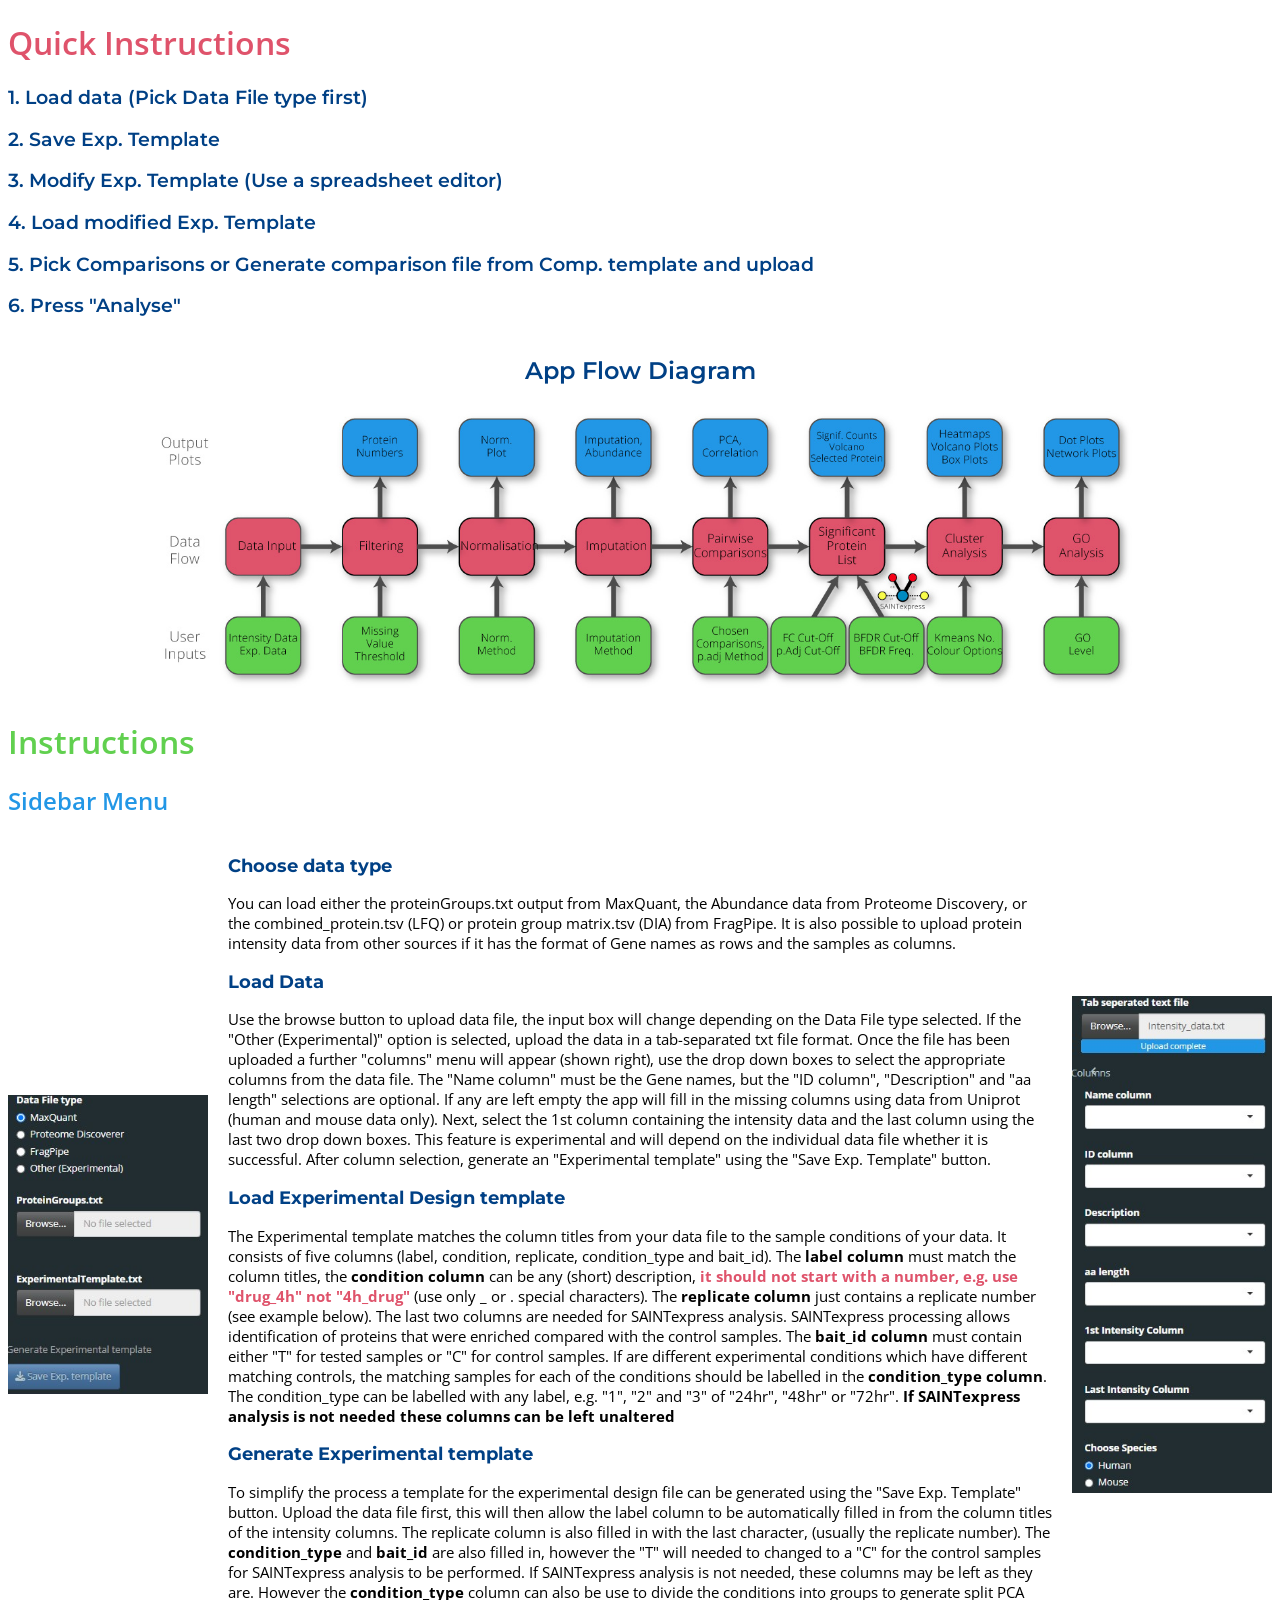
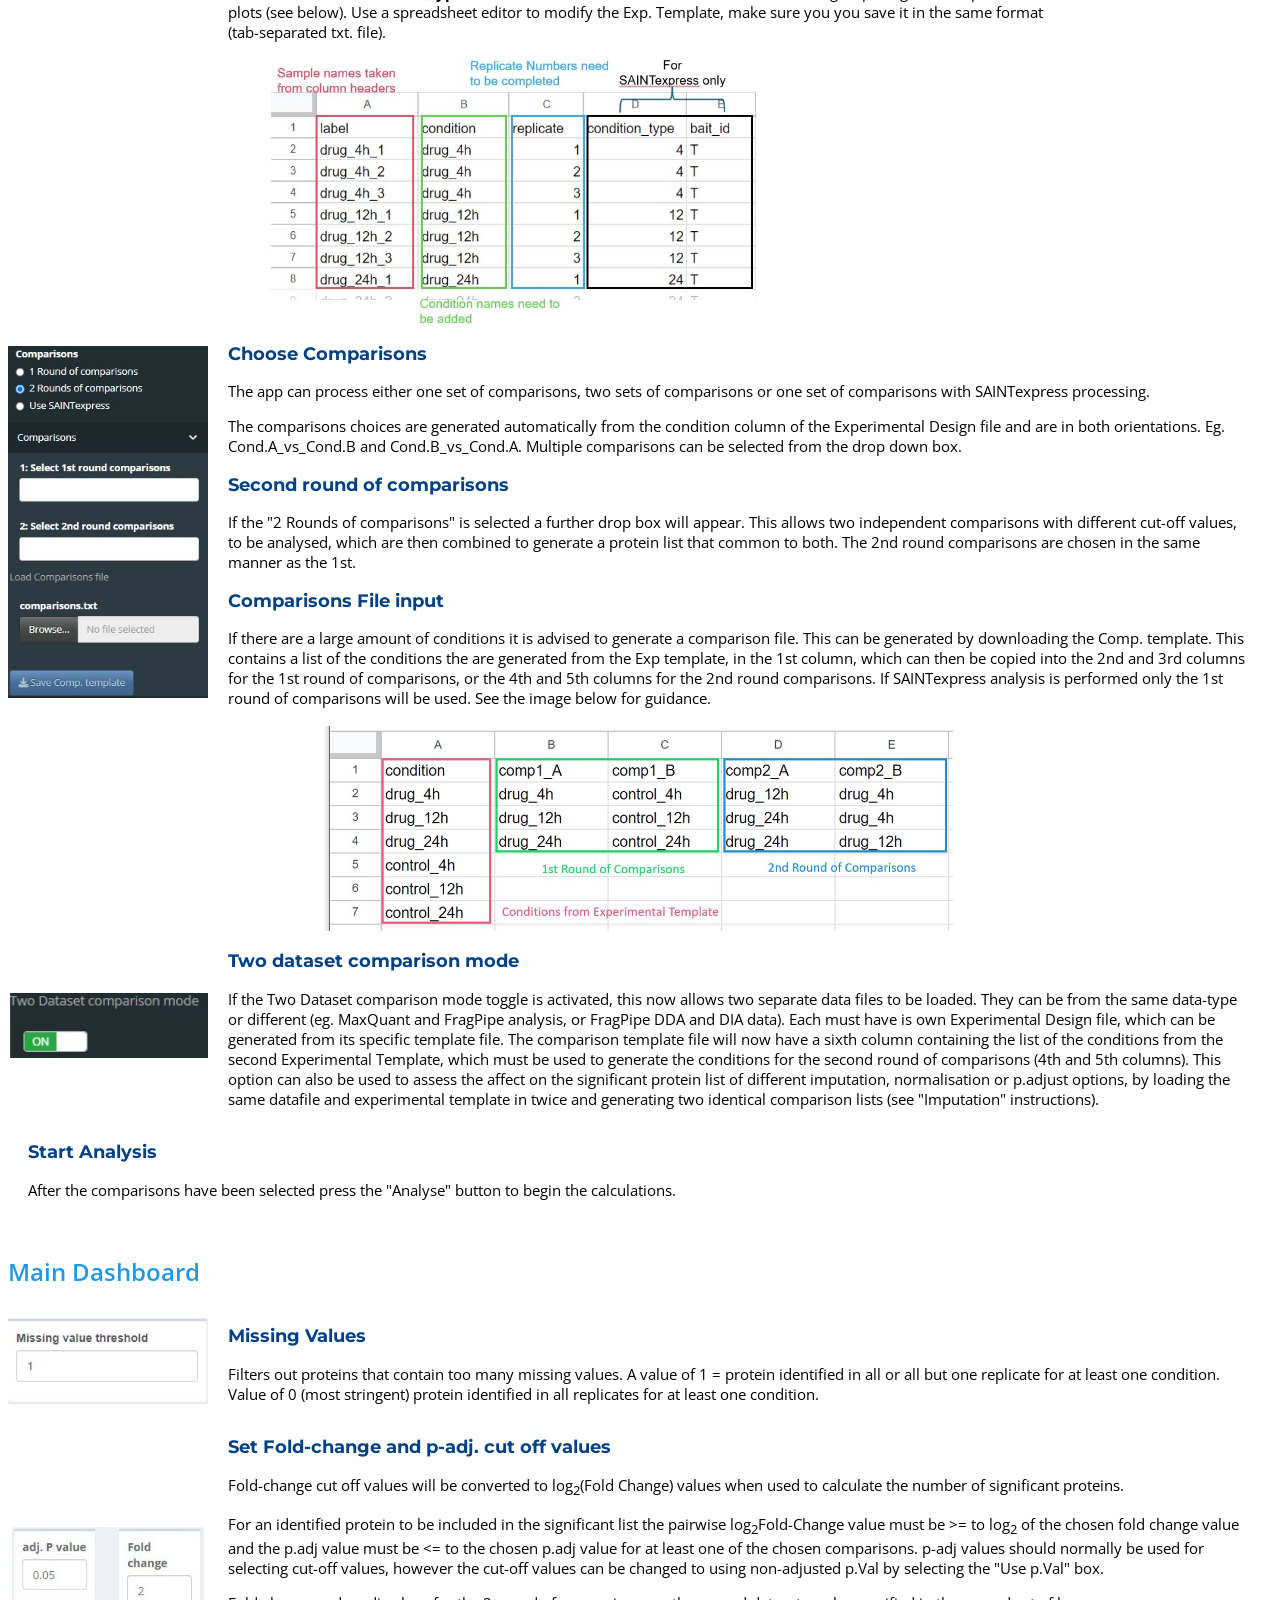
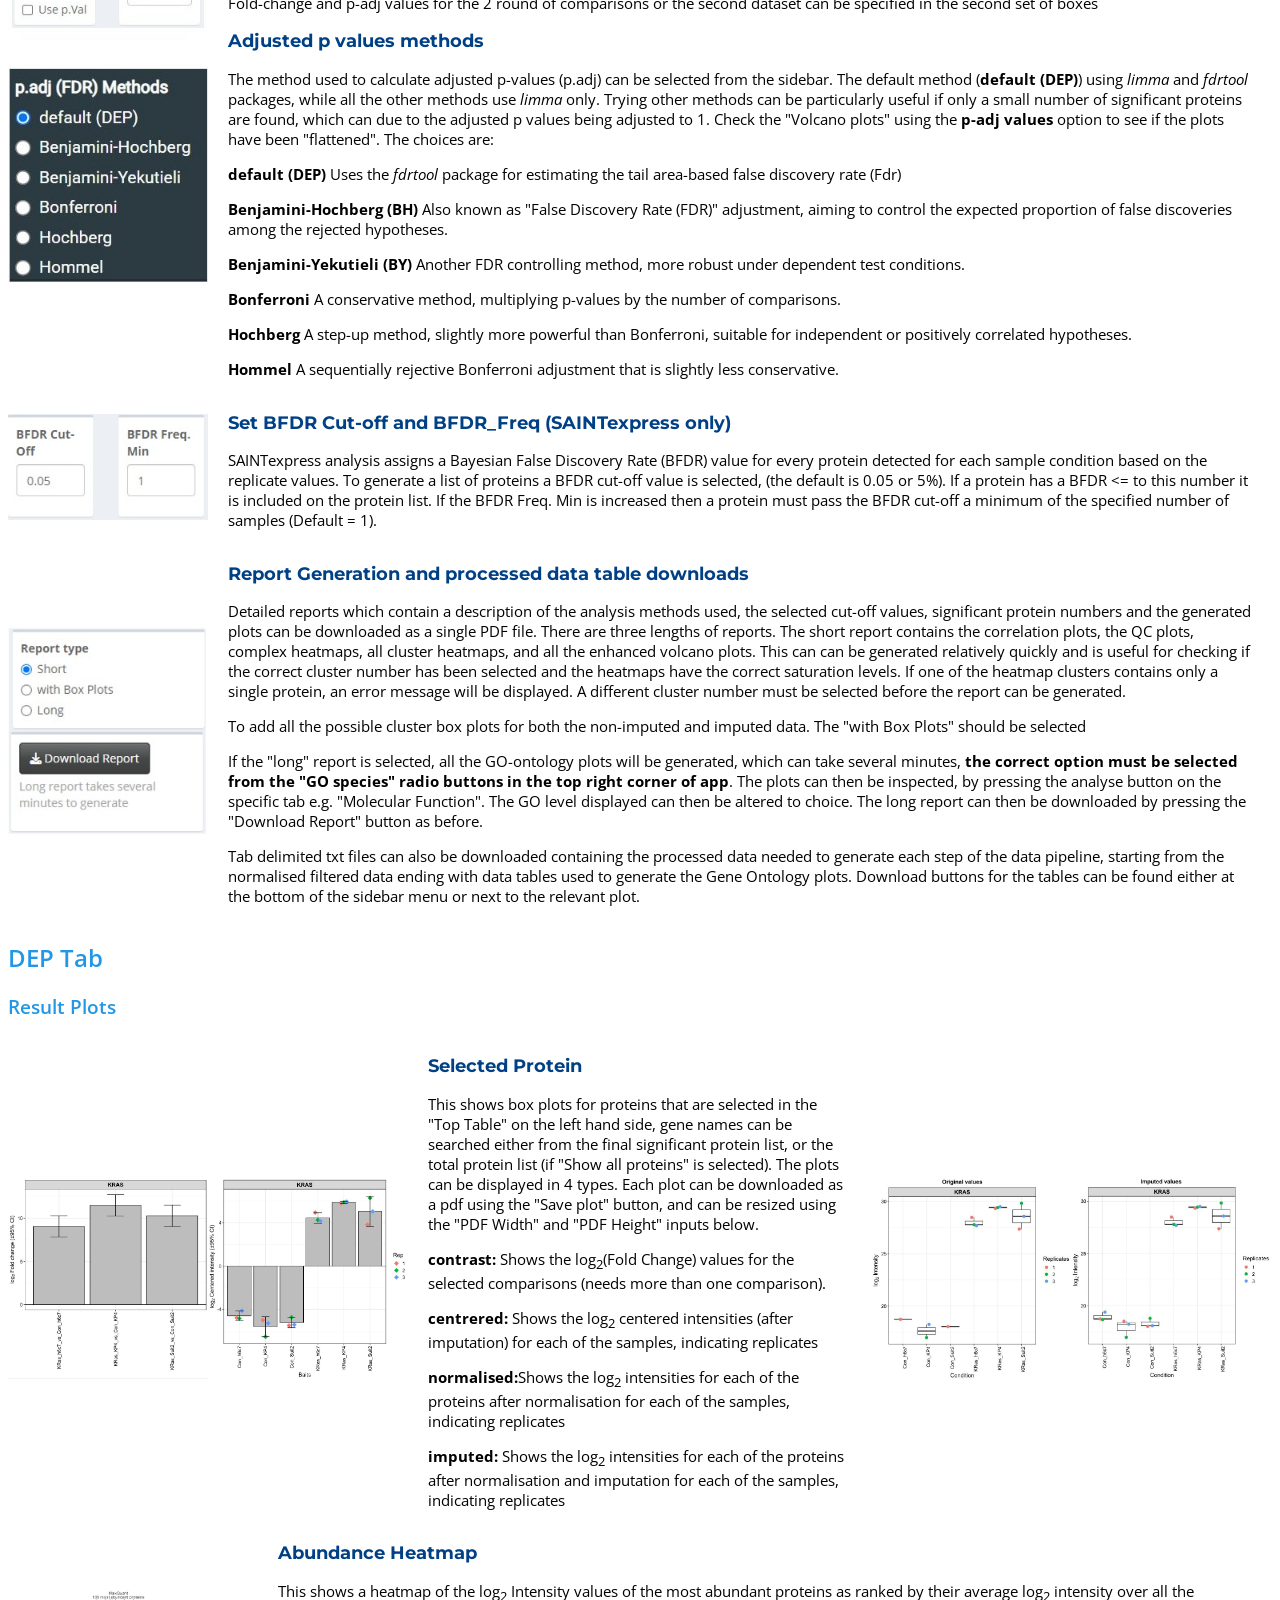
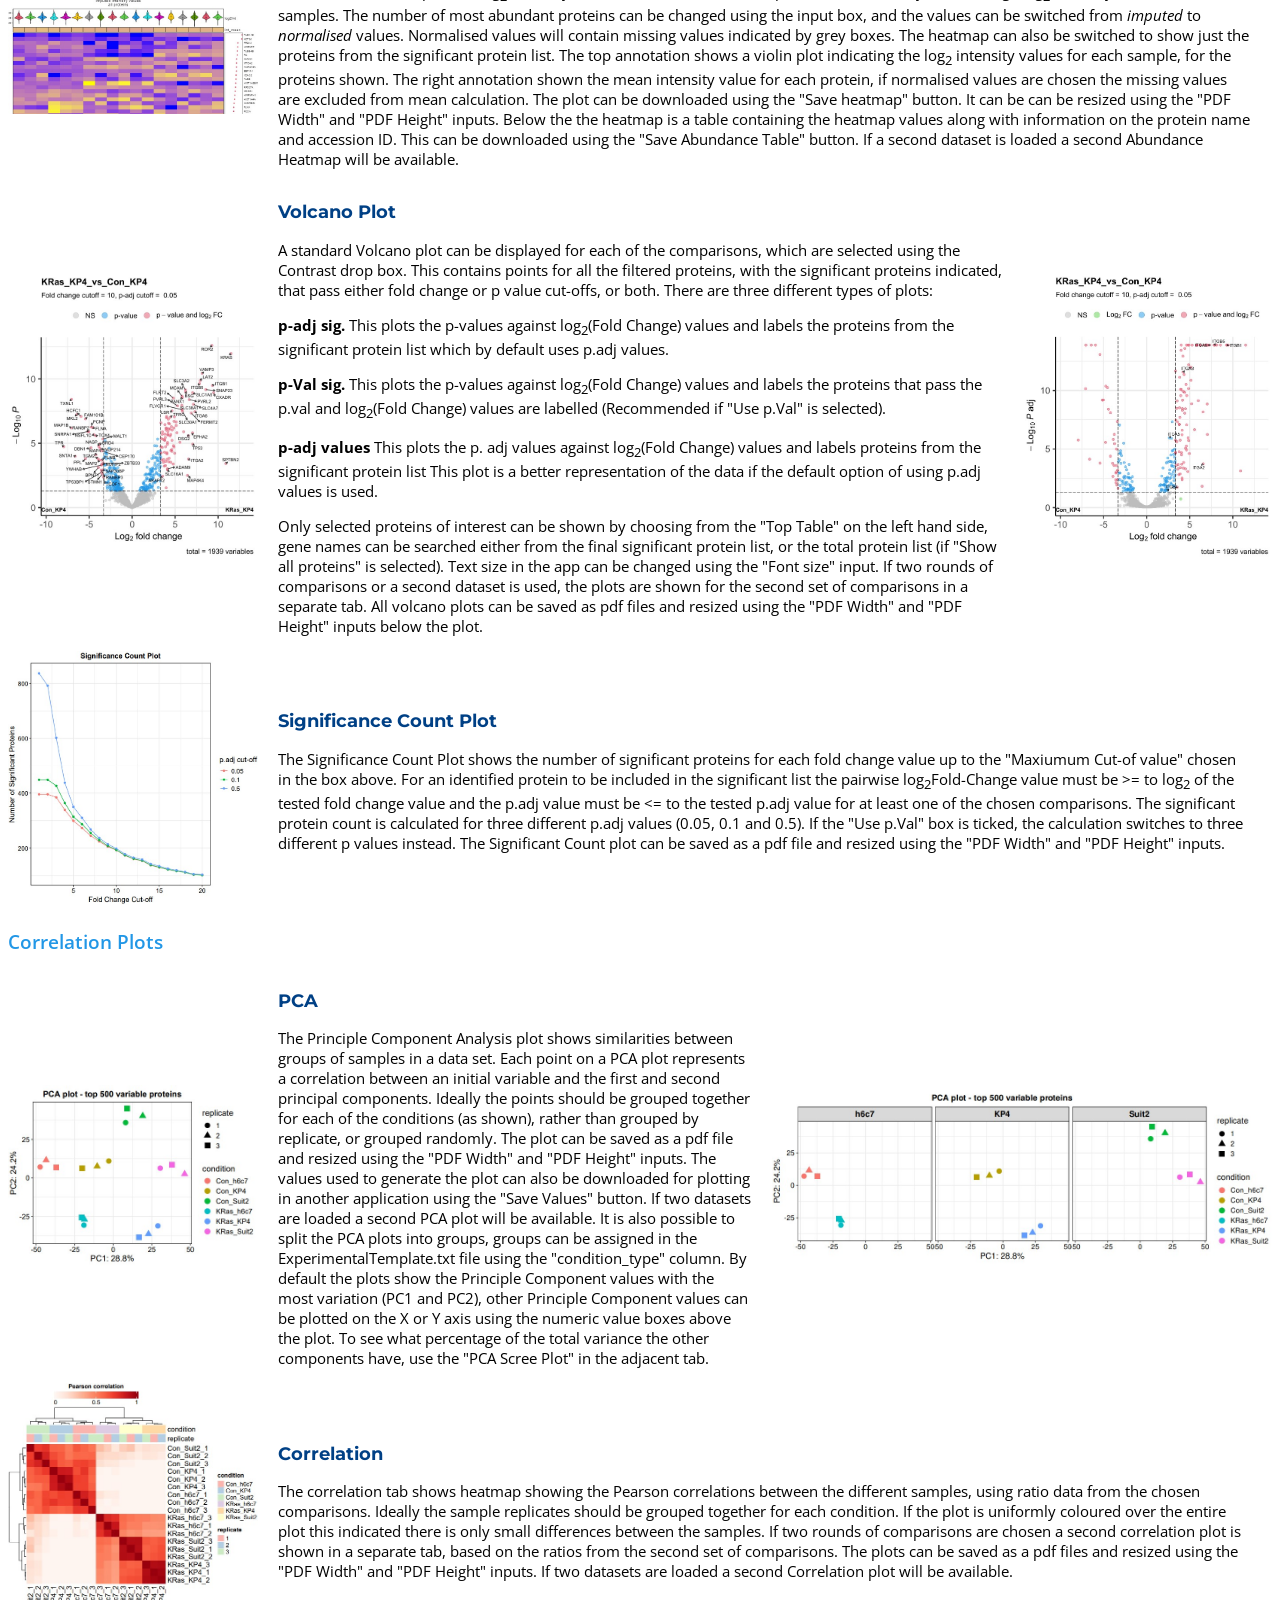
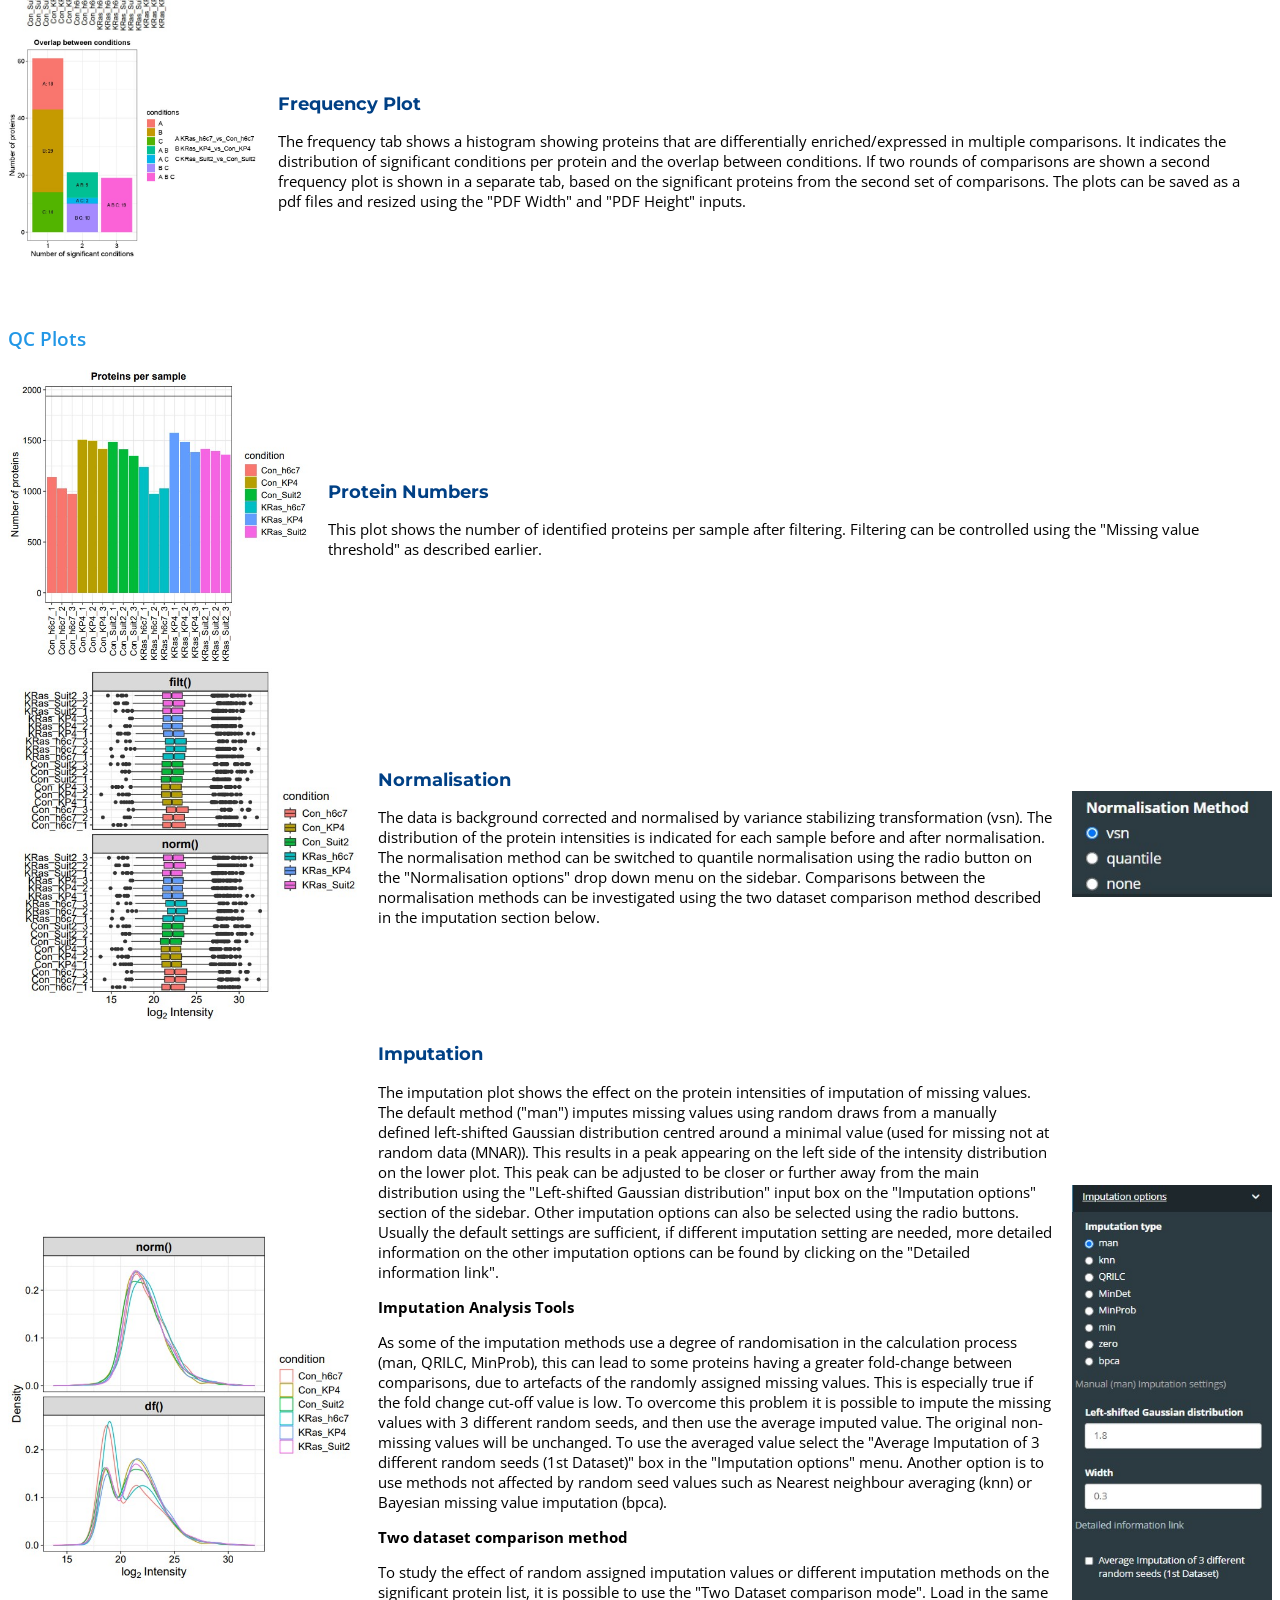
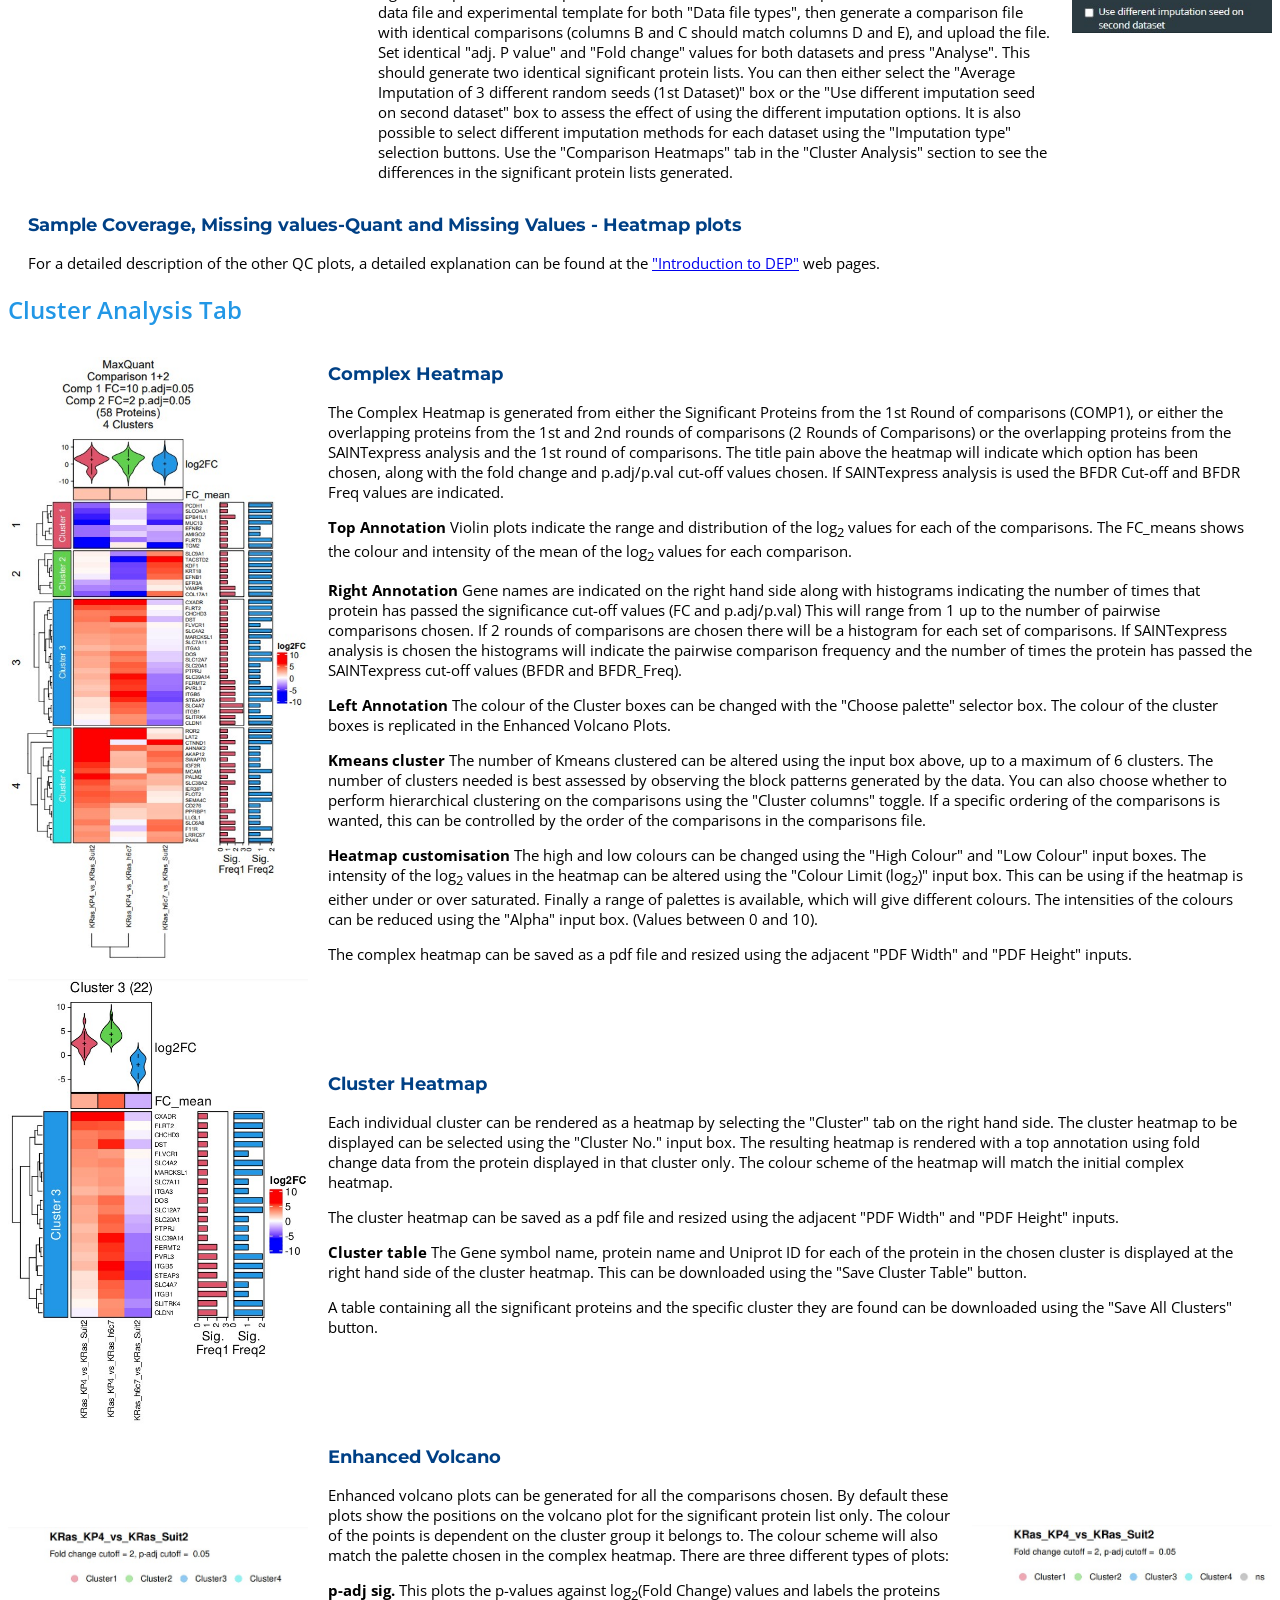
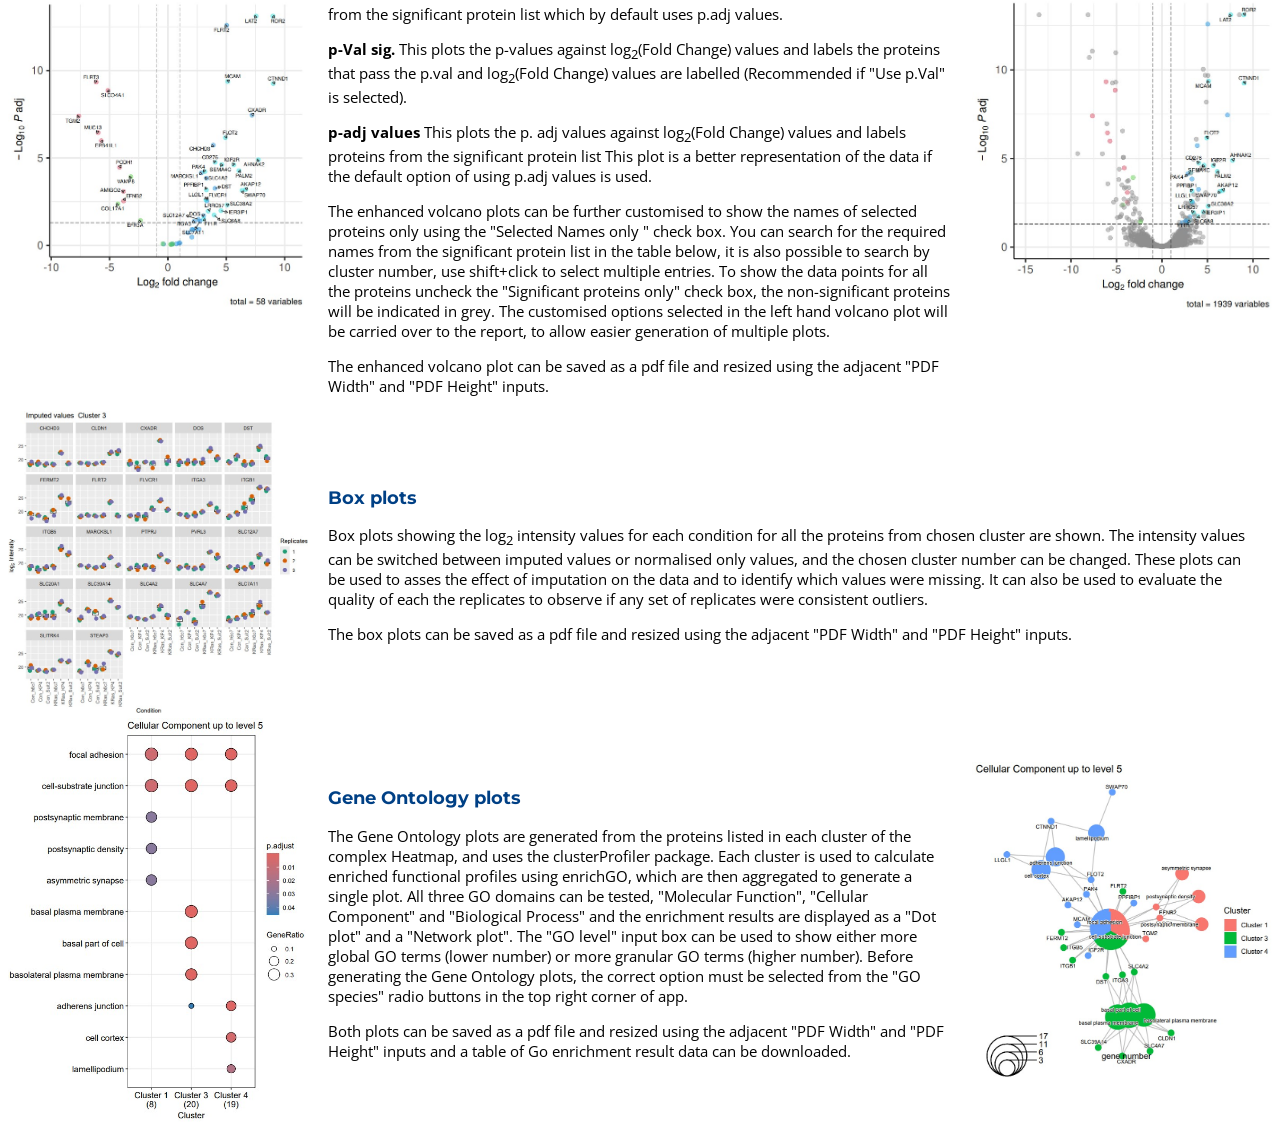
==== commit b5266141: "Added session recconect setting for shiny server Updated instructions" ====
--- a/app/www/index.html
+++ b/app/www/index.html
@@ -69,7 +69,7 @@
 			<h3>Choose data type</h3>
 				<p>You can load either the proteinGroups.txt output from MaxQuant, the Abundance data from Proteome Discovery, or the combined_protein.tsv (LFQ) or protein group matrix.tsv (DIA) from FragPipe. It is also possible to upload protein intensity data from other sources if it has the format of Gene names as rows and the samples as columns.</p>
 				<h3>Load Data</h3>
-				<p>Use the browse button to upload data file, the input box will change depending on the Data File type selected. If the "Other (Experimental)" option is selected, upload the data in a tab-separated txt file format. Once the file has been uploaded a further "columns" menu will appear (shown left), use the drop down boxes to select the appropriate columns from the data file. The "Name column" must be the Gene names, but the "ID column", "Description" and "aa length" selections are optional. If any are left empty the app will fill in the missing columns using data from Uniprot (human and mouse data only). Next, select the 1st column containing the intensity data and the last column using the last two drop down boxes. This feature is experimental and will depend on the individual data file whether it is successful. After column selection, generate an "Experimental template" using the "Save Exp. Template" button. </p>
+				<p>Use the browse button to upload data file, the input box will change depending on the Data File type selected. If the "Other (Experimental)" option is selected, upload the data in a tab-separated txt file format. Once the file has been uploaded a further "columns" menu will appear (shown right), use the drop down boxes to select the appropriate columns from the data file. The "Name column" must be the Gene names, but the "ID column", "Description" and "aa length" selections are optional. If any are left empty the app will fill in the missing columns using data from Uniprot (human and mouse data only). Next, select the 1st column containing the intensity data and the last column using the last two drop down boxes. This feature is experimental and will depend on the individual data file whether it is successful. After column selection, generate an "Experimental template" using the "Save Exp. Template" button. </p>
 				<h3>Load Experimental Design template</h3>
 				<p>The Experimental template matches the column titles from your data file to the sample conditions of your data. It consists of five columns (label, condition, replicate, condition_type and bait_id). The <strong>label column</strong> must match the column titles, the <strong>condition column</strong> can be any (short) description, <FONT COLOR="#DF536B"><strong>it should not start with a number, e.g. use "drug_4h" not "4h_drug" </strong><FONT COLOR="#000000">(use only _ or . special characters). The <strong>replicate column</strong> just contains a replicate number (see example below). The last two columns are needed for SAINTexpress analysis. SAINTexpress processing allows identification of proteins that were enriched compared with the control samples. The <strong>bait_id column</strong> must contain either "T" for tested samples or "C" for control samples. If are different experimental conditions which have different matching controls, the matching samples for each of the conditions should be labelled in the <strong>condition_type column</strong>. The condition_type can be labelled with any label, e.g. "1", "2" and "3" of "24hr", "48hr" or "72hr". <strong>If SAINTexpress analysis is not needed these columns can be left unaltered</strong></p>
 				<h3>Generate Experimental template</h3>
@@ -159,11 +159,11 @@
 				<img src="report.jpg" width=200px>
 			</div>
 			<div class="text">
-				<h3>Report Generation</h3>
+				<h3>Report Generation and processed data table downloads</h3>
 				<p>Detailed reports which contain a description of the analysis methods used, the selected cut-off values, significant protein numbers and the generated plots can be downloaded as a single PDF file. There are three lengths of reports. The short report contains the correlation plots, the QC plots, complex heatmaps, all cluster heatmaps, and all the enhanced volcano plots. This can can be generated relatively quickly and is useful for checking if the correct cluster number has been selected and the heatmaps have the correct saturation levels. If one of the heatmap clusters contains only a single protein, an error message will be displayed. A different cluster number must be selected before the report can be generated.</p>
 				<p>To add all the possible cluster box plots for both the non-imputed and imputed data. The "with Box Plots" should be selected</p>
 				<p>If the "long" report is selected, all the GO-ontology plots will be generated, which can take several minutes, <strong>the correct option must be selected from the "GO species" radio buttons in the top right corner of app</strong>. The plots can then be inspected, by pressing the analyse button on the specific tab e.g. "Molecular Function". The GO level displayed can then be altered to choice. The long report can then be downloaded by pressing the "Download Report" button as before.  </p>
-				
+				<p>Tab delimited txt files can also be downloaded containing the processed data needed to generate each step of the data pipeline, starting from the normalised filtered data ending with data tables used to generate the Gene Ontology plots. Download buttons for the tables can be found either at the bottom of the sidebar menu or next to the relevant plot.</p>
 			</div>
 		</div>
 		
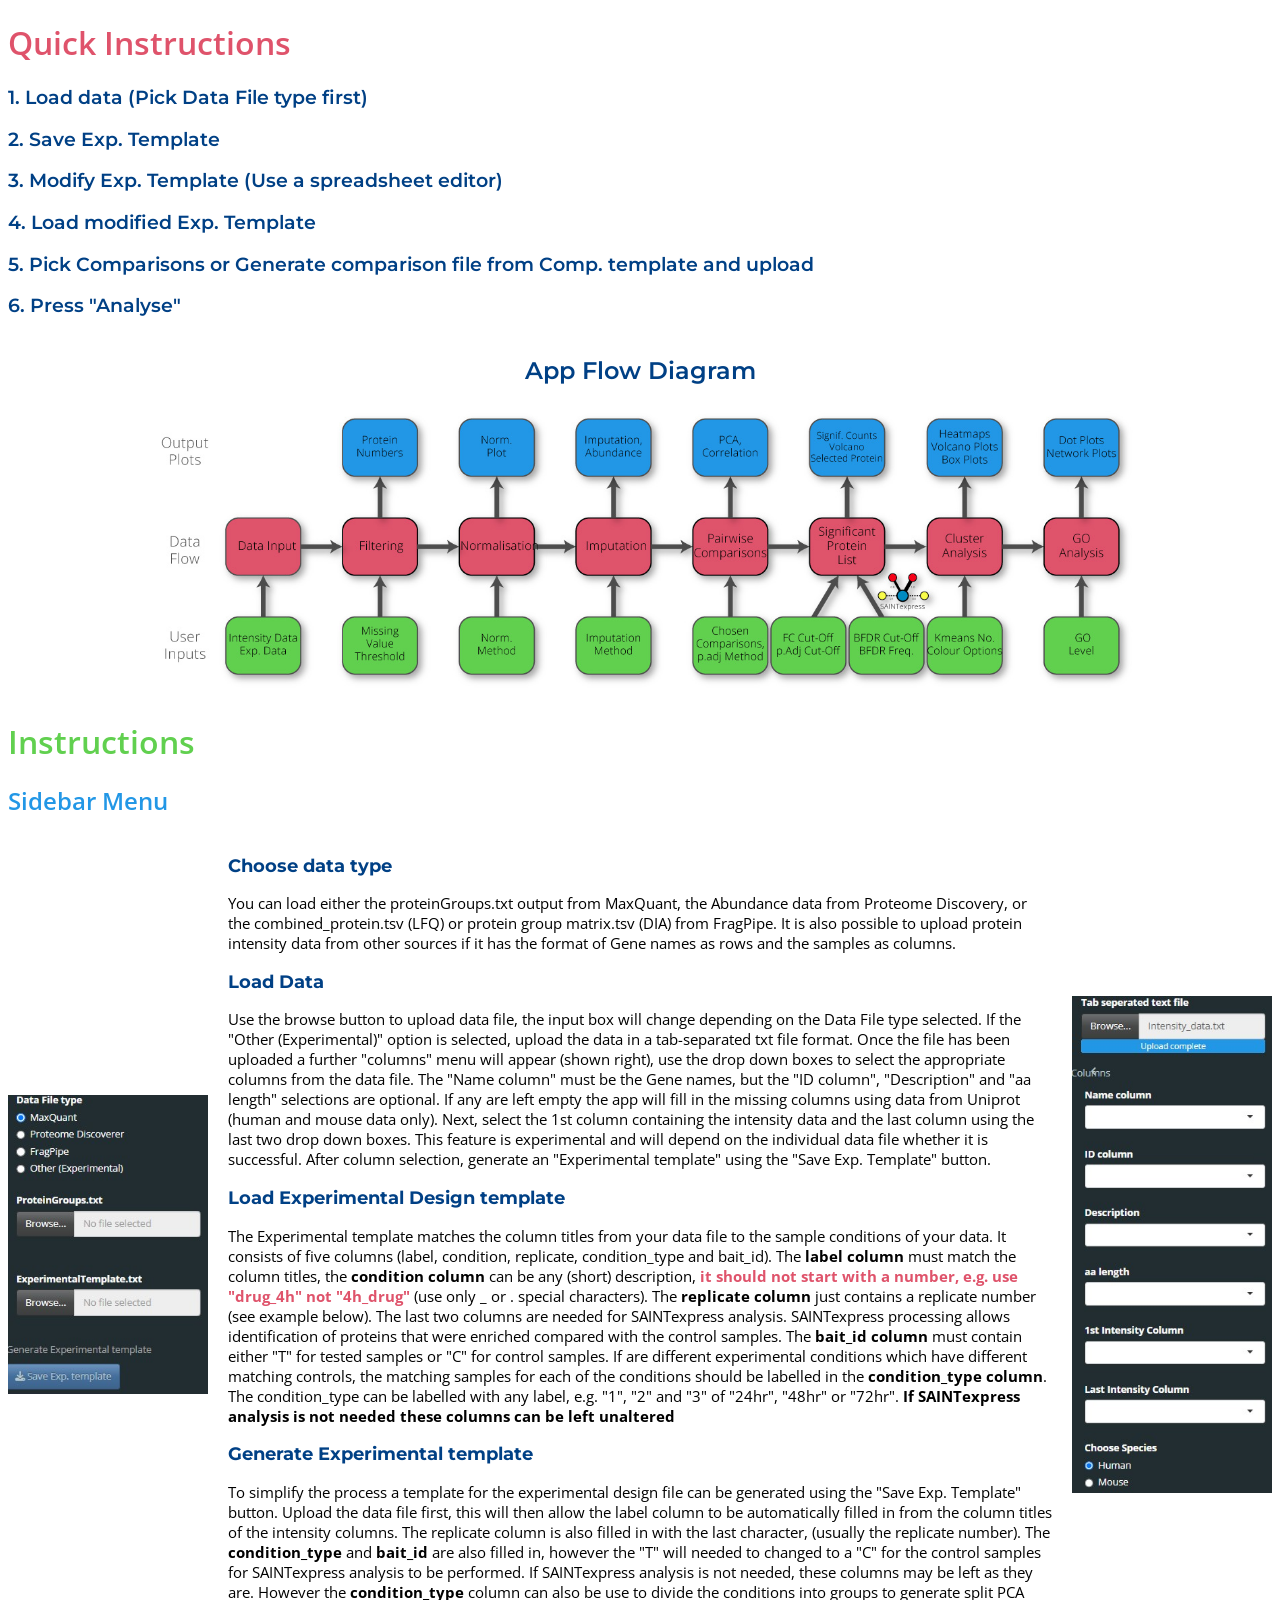
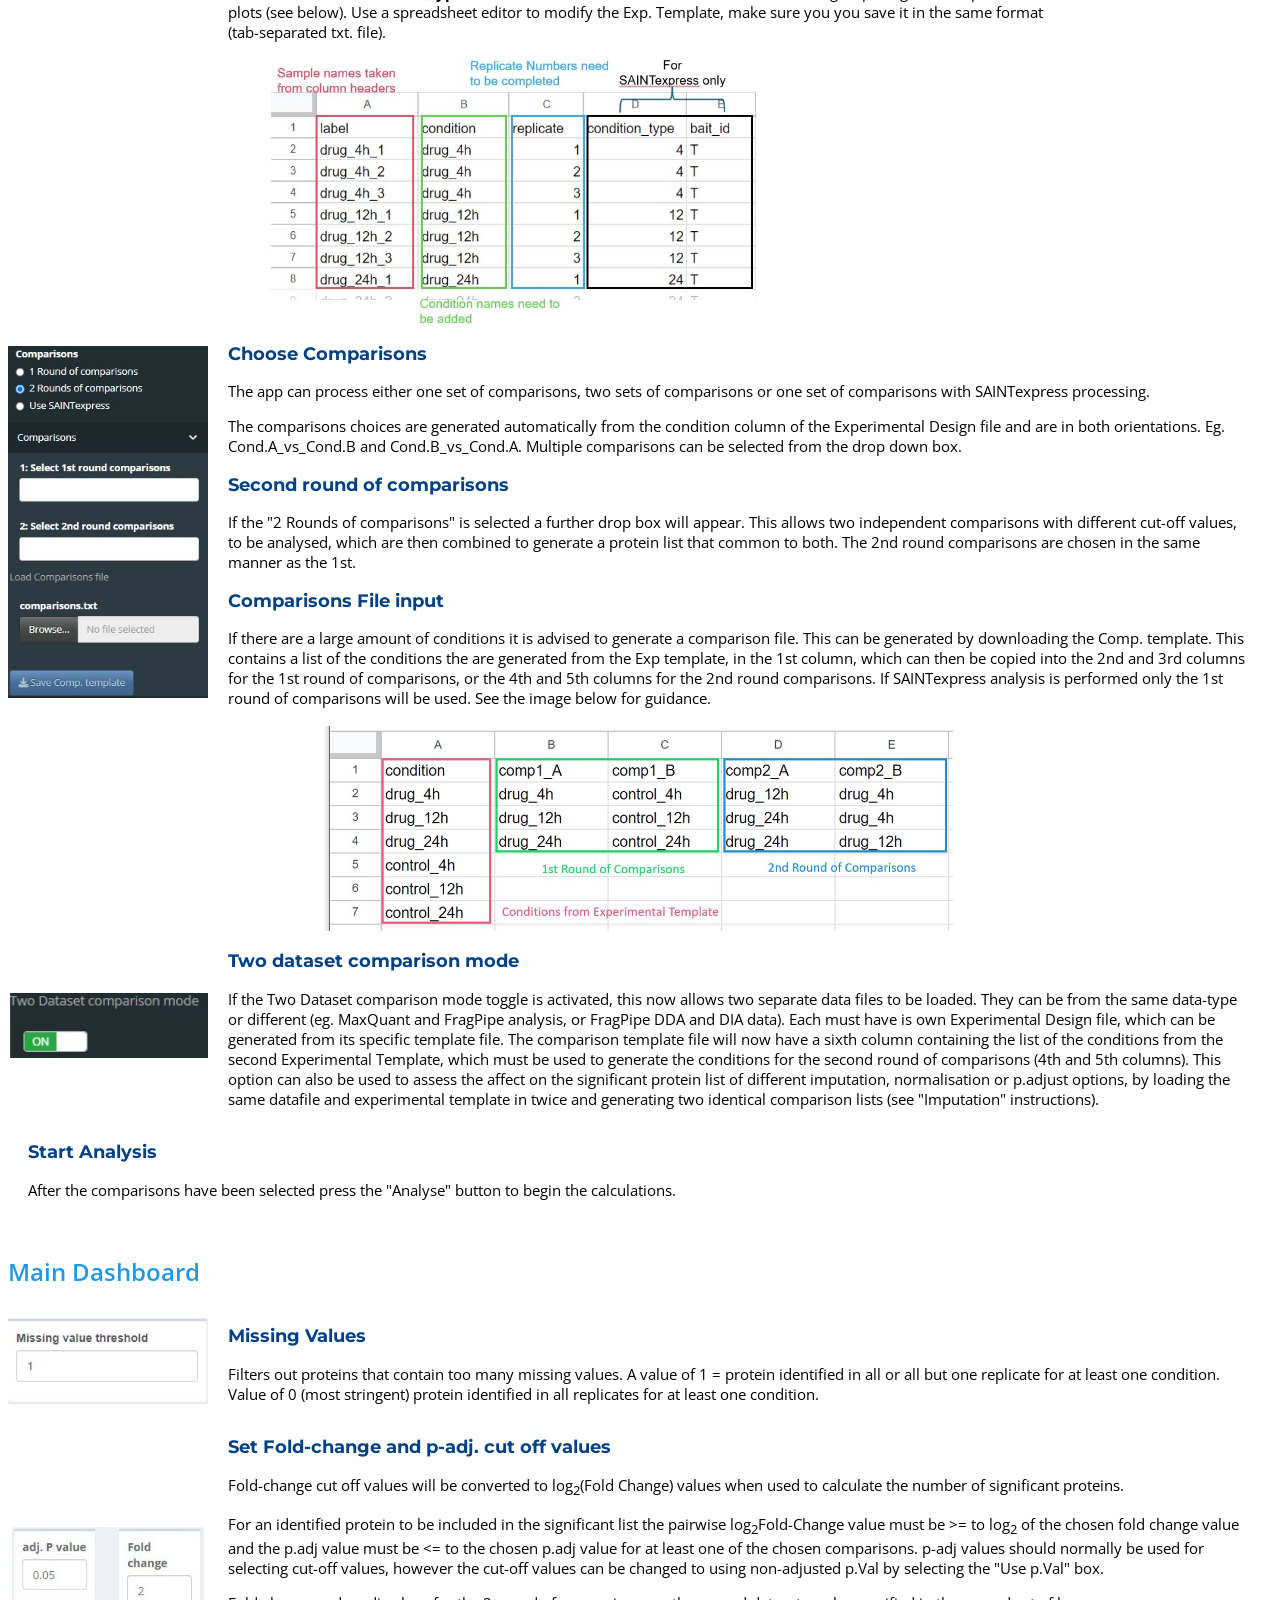
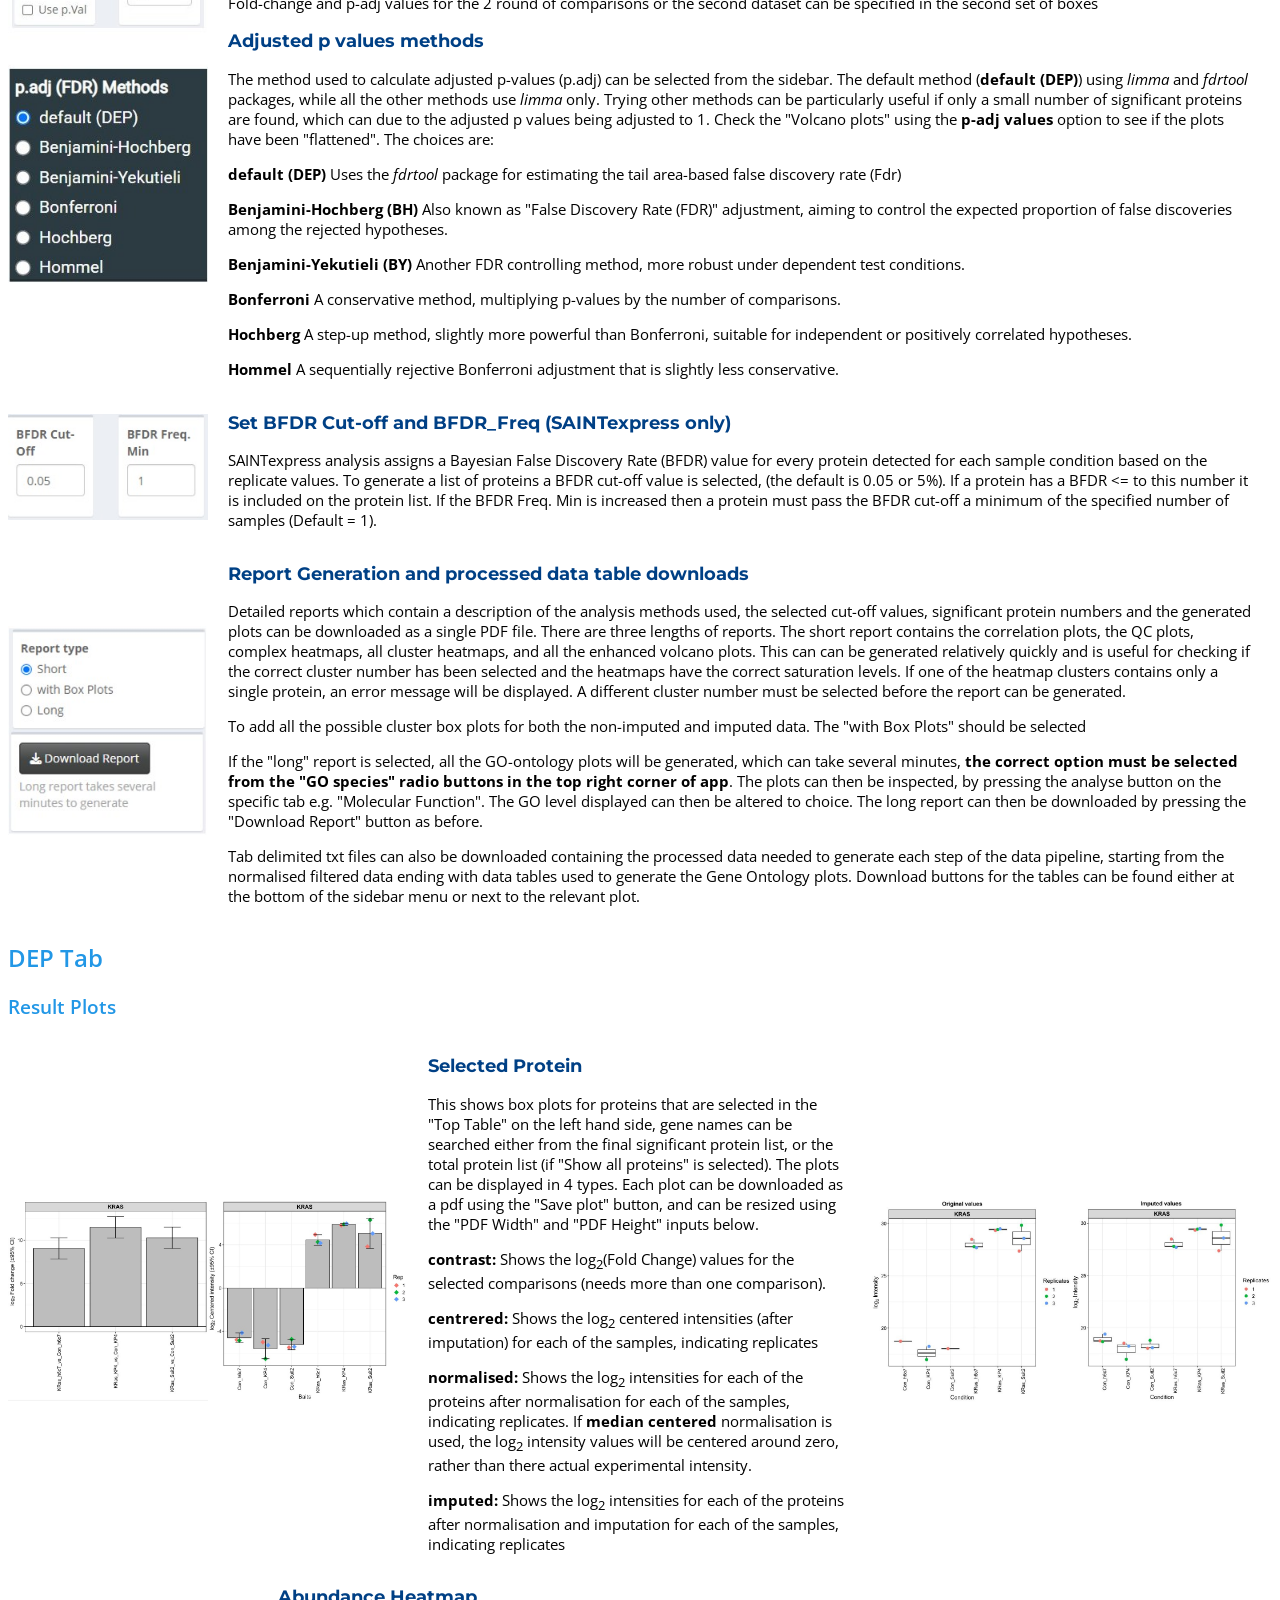
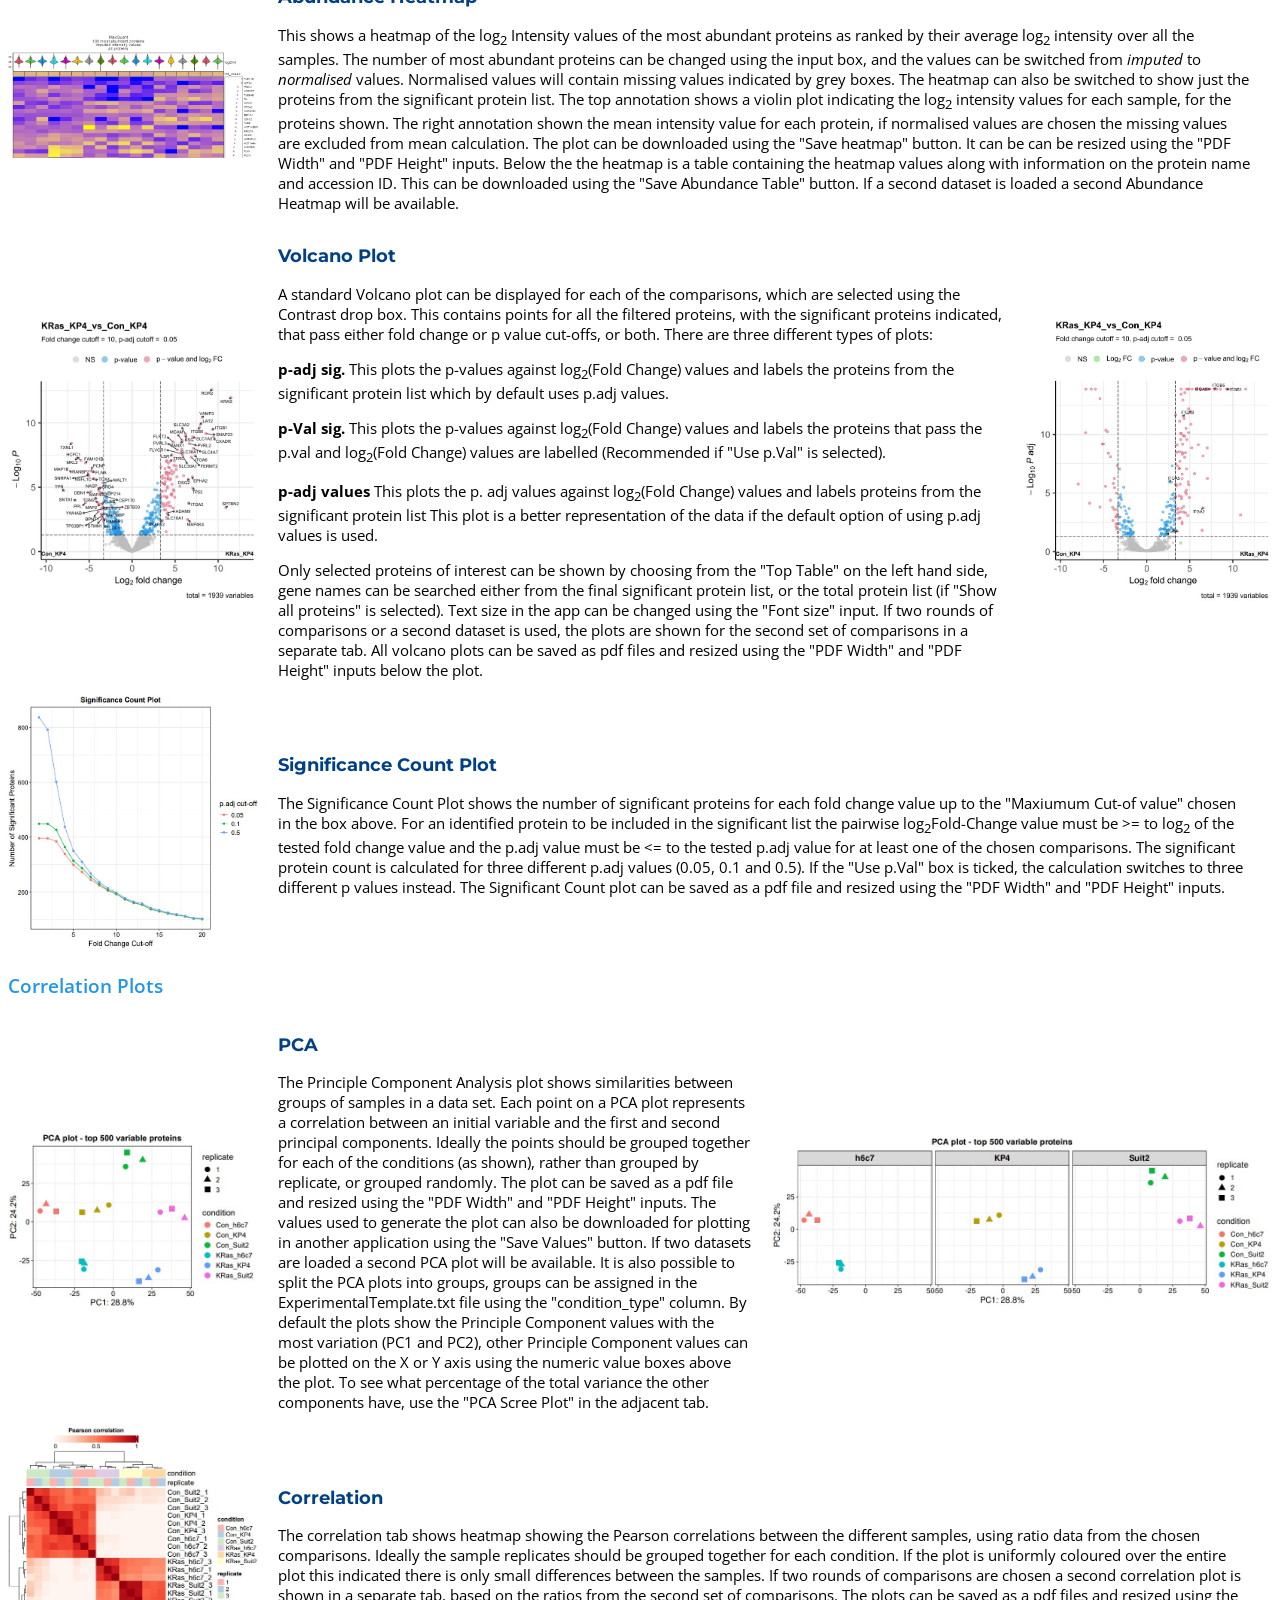
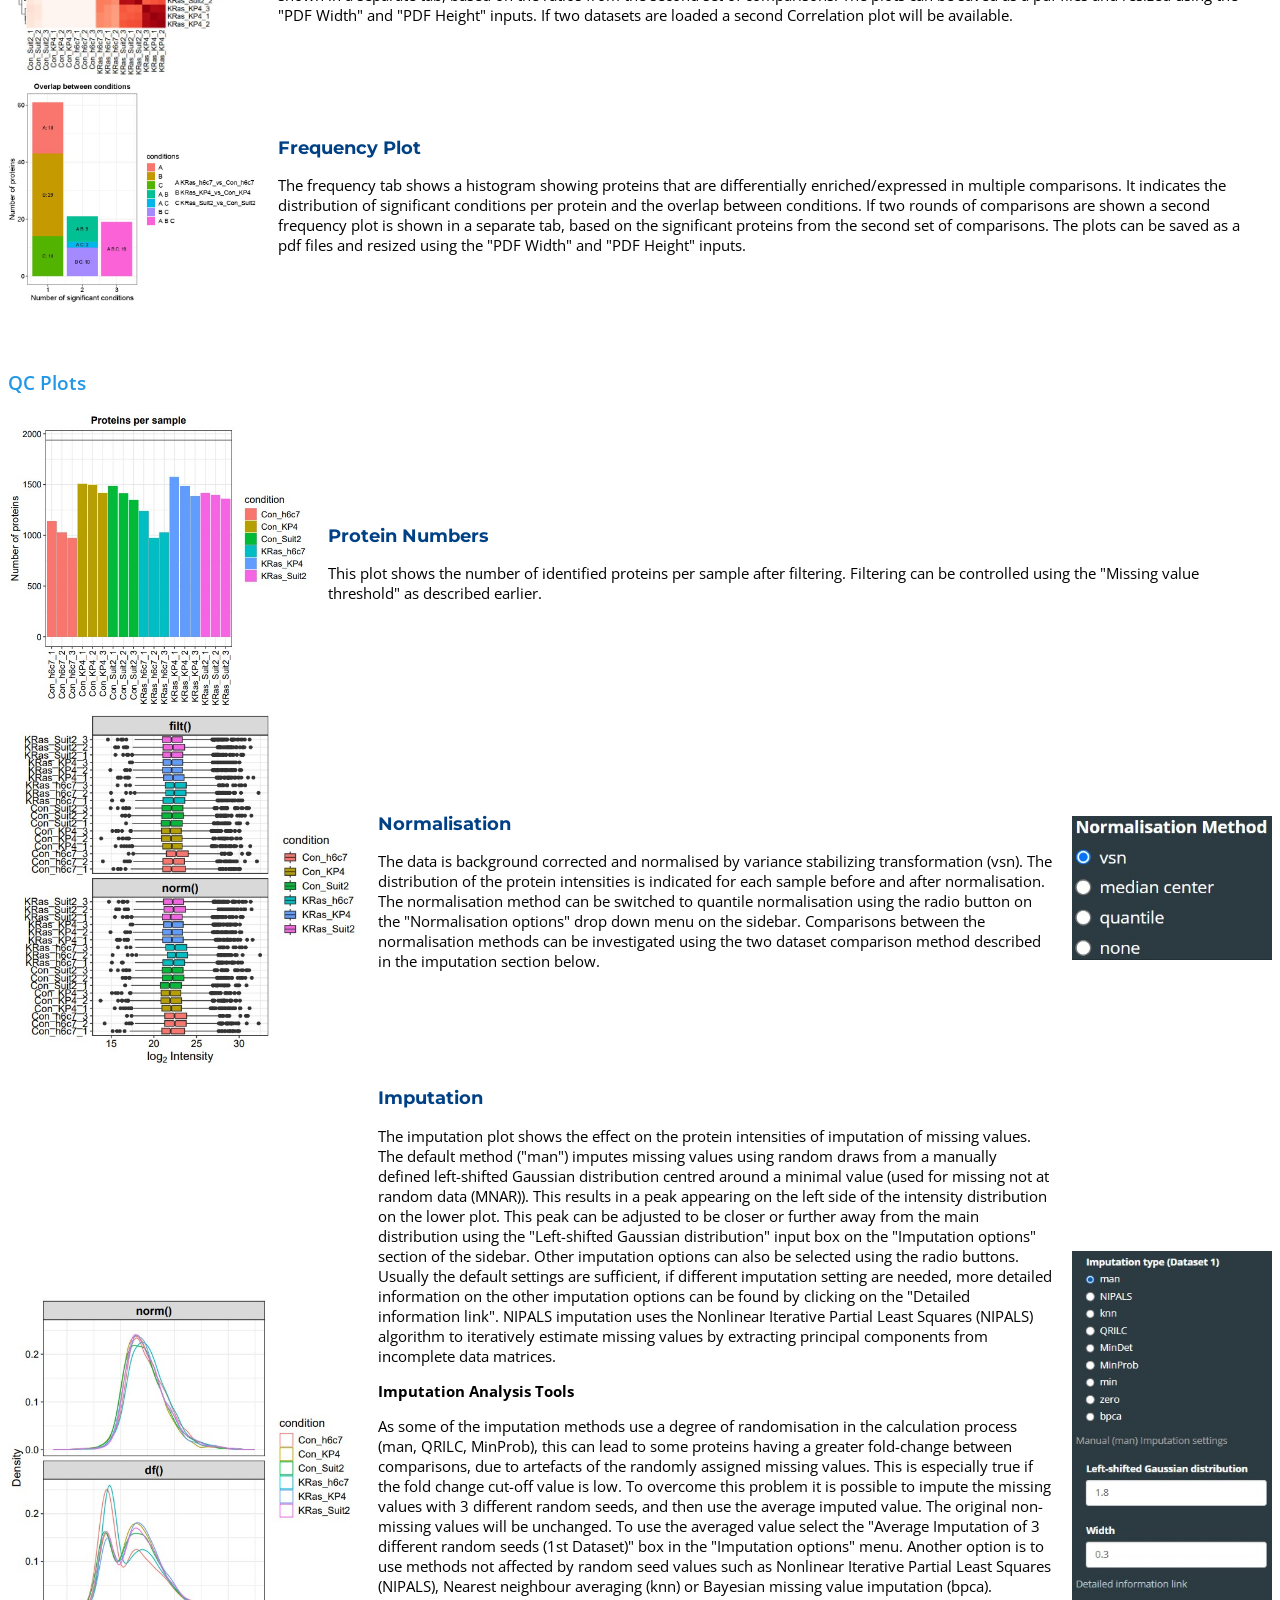
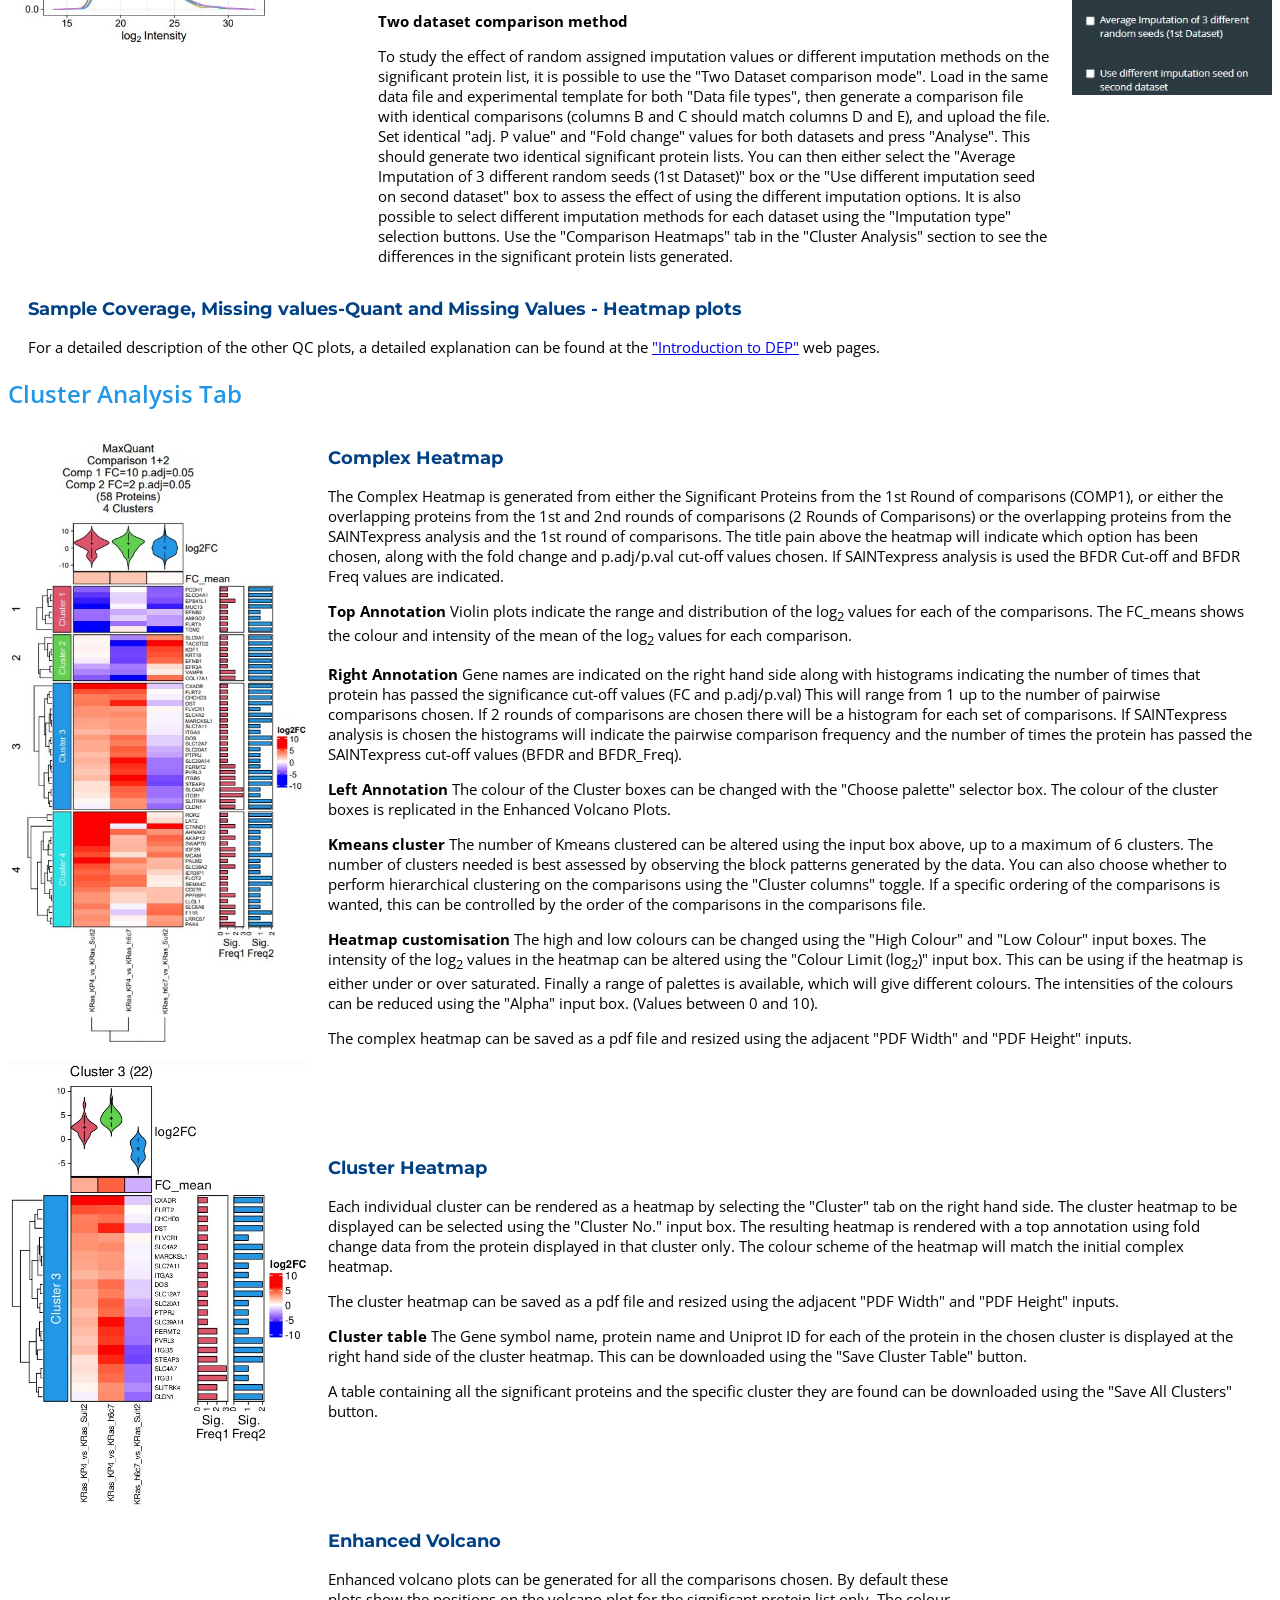
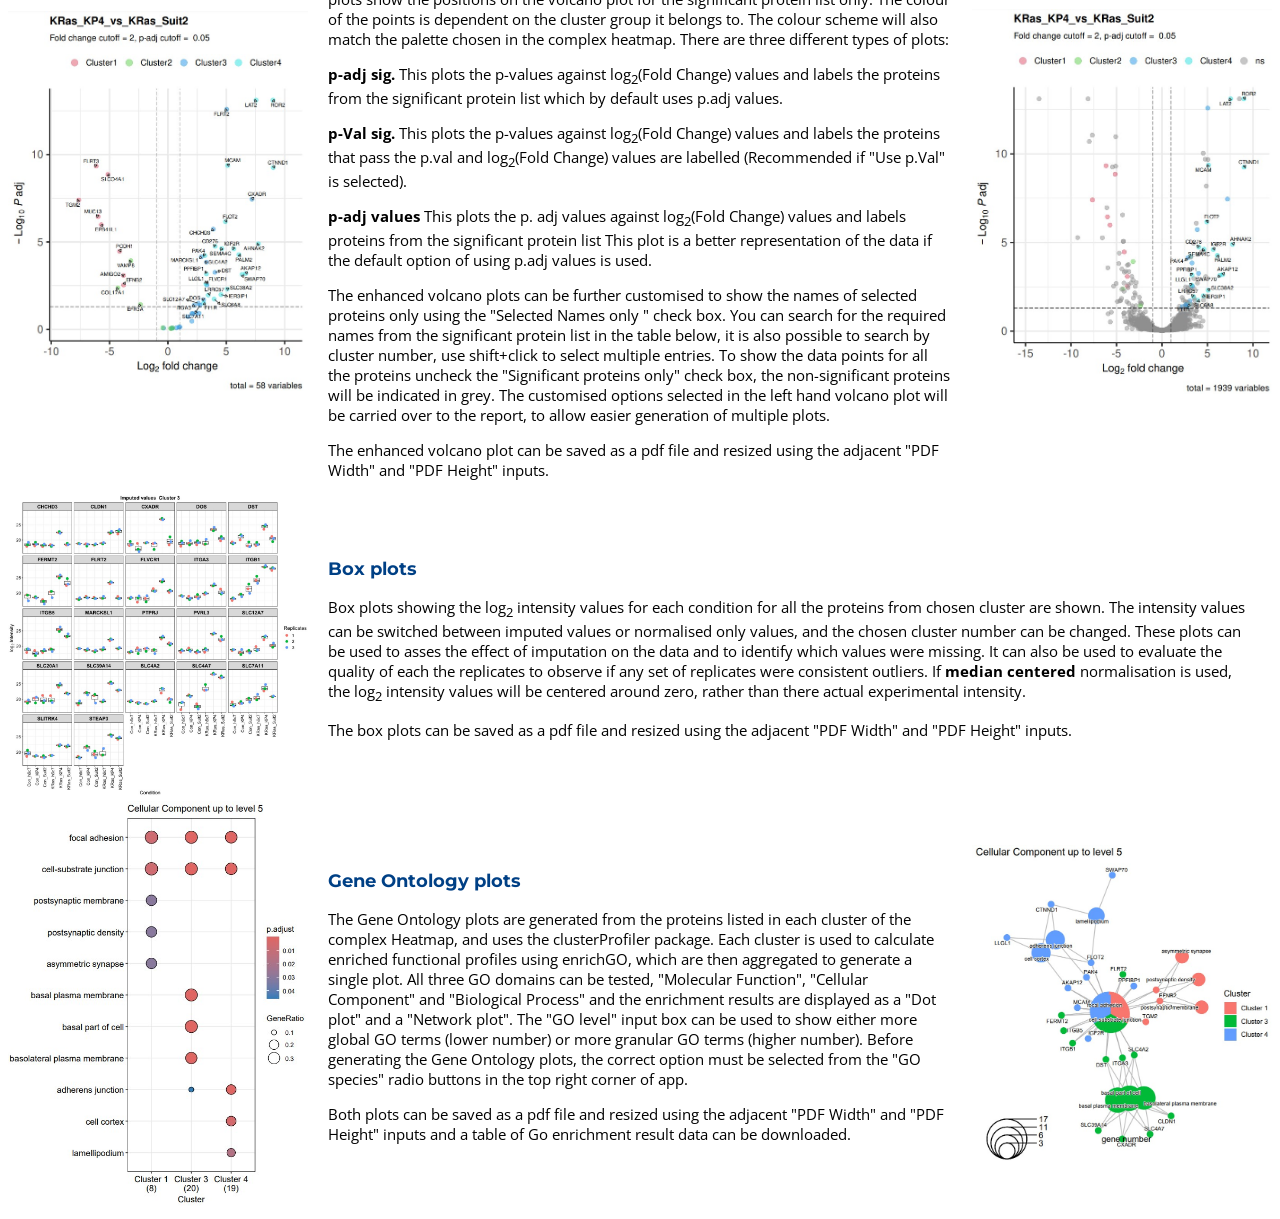
==== commit d684efc1: "Added animated logo and updated instructions" ====
--- a/app/www/index.html
+++ b/app/www/index.html
@@ -182,7 +182,7 @@
 				<p>This shows box plots for proteins that are selected in the "Top Table" on the left hand side, gene names can be searched either from the final significant protein list, or the total protein list (if "Show all proteins" is selected). The plots can be displayed in 4 types. Each plot can be downloaded as a pdf using the "Save plot" button, and can be resized using the "PDF Width" and "PDF Height" inputs below.</p>
 				<p><strong>contrast: </strong>Shows the log<sub>2</sub>(Fold Change) values for the selected comparisons (needs more than one comparison).</p>
 				<p><strong>centrered: </strong>Shows the log<sub>2</sub> centered intensities (after imputation) for each of the samples, indicating replicates</p>
-				<p><strong>normalised:</strong>Shows the log<sub>2</sub> intensities for each of the proteins after normalisation for each of the samples, indicating replicates</p>
+				<p><strong>normalised: </strong>Shows the log<sub>2</sub> intensities for each of the proteins after normalisation for each of the samples, indicating replicates. If <strong>median centered</strong> normalisation is used, the log<sub>2</sub> intensity values will be centered around zero, rather than there actual experimental intensity.</p>
 				<p><strong>imputed: </strong>Shows the log<sub>2</sub> intensities for each of the proteins after normalisation and imputation for each of the samples, indicating replicates</p>
 			</div>
 			<div class="image">
@@ -294,9 +294,9 @@
 			</div>
 			<div class="text">
 				<h3>Imputation</h3>
-					<p>The imputation plot shows the effect on the protein intensities of imputation of missing values. The default method ("man") imputes missing values using random draws from a manually defined left-shifted Gaussian distribution centred around a minimal value (used for missing not at random data (MNAR)). This results in a peak  appearing on the left side of the intensity distribution on the lower plot. This peak can be adjusted to be closer or further away from the main distribution using the "Left-shifted Gaussian distribution" input box on the "Imputation options" section of the sidebar. Other imputation options can also be selected using the radio buttons. Usually the default settings are sufficient, if different imputation setting are needed, more detailed information on the other imputation options can be found by clicking on the "Detailed information link".</p>
+					<p>The imputation plot shows the effect on the protein intensities of imputation of missing values. The default method ("man") imputes missing values using random draws from a manually defined left-shifted Gaussian distribution centred around a minimal value (used for missing not at random data (MNAR)). This results in a peak  appearing on the left side of the intensity distribution on the lower plot. This peak can be adjusted to be closer or further away from the main distribution using the "Left-shifted Gaussian distribution" input box on the "Imputation options" section of the sidebar. Other imputation options can also be selected using the radio buttons. Usually the default settings are sufficient, if different imputation setting are needed, more detailed information on the other imputation options can be found by clicking on the "Detailed information link". NIPALS imputation uses the Nonlinear Iterative Partial Least Squares (NIPALS) algorithm to iteratively estimate missing values by extracting principal components from incomplete data matrices.</p>
 					<p><strong>Imputation Analysis Tools</strong> </p>
-					<p>As some of the imputation methods use a degree of randomisation in the calculation process (man, QRILC, MinProb), this can lead to some proteins having a greater fold-change between comparisons, due to artefacts of the randomly assigned missing values. This is especially true if the fold change cut-off value is low. To overcome this problem it is possible to impute the missing values with 3 different random seeds, and then use the average imputed value. The original non-missing values will be unchanged. To use the averaged value select the "Average Imputation of 3 different random seeds (1st Dataset)" box in the "Imputation options" menu. Another option is to use methods not affected by random seed values such as Nearest neighbour averaging (knn) or Bayesian missing value imputation (bpca). </p>
+					<p>As some of the imputation methods use a degree of randomisation in the calculation process (man, QRILC, MinProb), this can lead to some proteins having a greater fold-change between comparisons, due to artefacts of the randomly assigned missing values. This is especially true if the fold change cut-off value is low. To overcome this problem it is possible to impute the missing values with 3 different random seeds, and then use the average imputed value. The original non-missing values will be unchanged. To use the averaged value select the "Average Imputation of 3 different random seeds (1st Dataset)" box in the "Imputation options" menu. Another option is to use methods not affected by random seed values such as Nonlinear Iterative Partial Least Squares (NIPALS), Nearest neighbour averaging (knn) or Bayesian missing value imputation (bpca). </p>
 					<p><strong>Two dataset comparison method</strong> </p>
 					<p>To study the effect of random assigned imputation values or different imputation methods on the significant protein list, it is possible to use the "Two Dataset comparison mode". Load in the same data file and experimental template for both "Data file types", then generate a comparison file with identical comparisons (columns B and C should match columns D and E), and upload the file. Set identical "adj. P value" and "Fold change" values for both datasets and press "Analyse". This should generate two identical significant protein lists. You can then either select the "Average Imputation of 3 different random seeds (1st Dataset)" box or the "Use different imputation seed on second dataset" box to assess the effect of using the different imputation options. It is also possible to select different imputation methods for each dataset using the "Imputation type" selection buttons. Use the "Comparison Heatmaps" tab in the "Cluster Analysis" section to see the differences in the significant protein lists generated.</p>
 				</div>
@@ -363,7 +363,7 @@
 			</div>
 			<div class="text">
 				<h3>Box plots</h3>
-				<p>Box plots showing the log<sub>2</sub> intensity values for each condition for all the proteins from chosen cluster are shown. The intensity values can be switched between imputed values or normalised only values, and the chosen cluster number can be changed. These plots can be used to asses the effect of imputation on the data and to identify which values were missing. It can also be used to evaluate the quality of each the replicates to observe if any set of replicates were consistent outliers.</p>
+				<p>Box plots showing the log<sub>2</sub> intensity values for each condition for all the proteins from chosen cluster are shown. The intensity values can be switched between imputed values or normalised only values, and the chosen cluster number can be changed. These plots can be used to asses the effect of imputation on the data and to identify which values were missing. It can also be used to evaluate the quality of each the replicates to observe if any set of replicates were consistent outliers. If <strong>median centered</strong> normalisation is used, the log<sub>2</sub> intensity values will be centered around zero, rather than there actual experimental intensity.</p>
 				<p>The box plots can be saved as a pdf file and resized using the adjacent "PDF Width" and "PDF Height" inputs.</p>
 			</div>
 		</div>
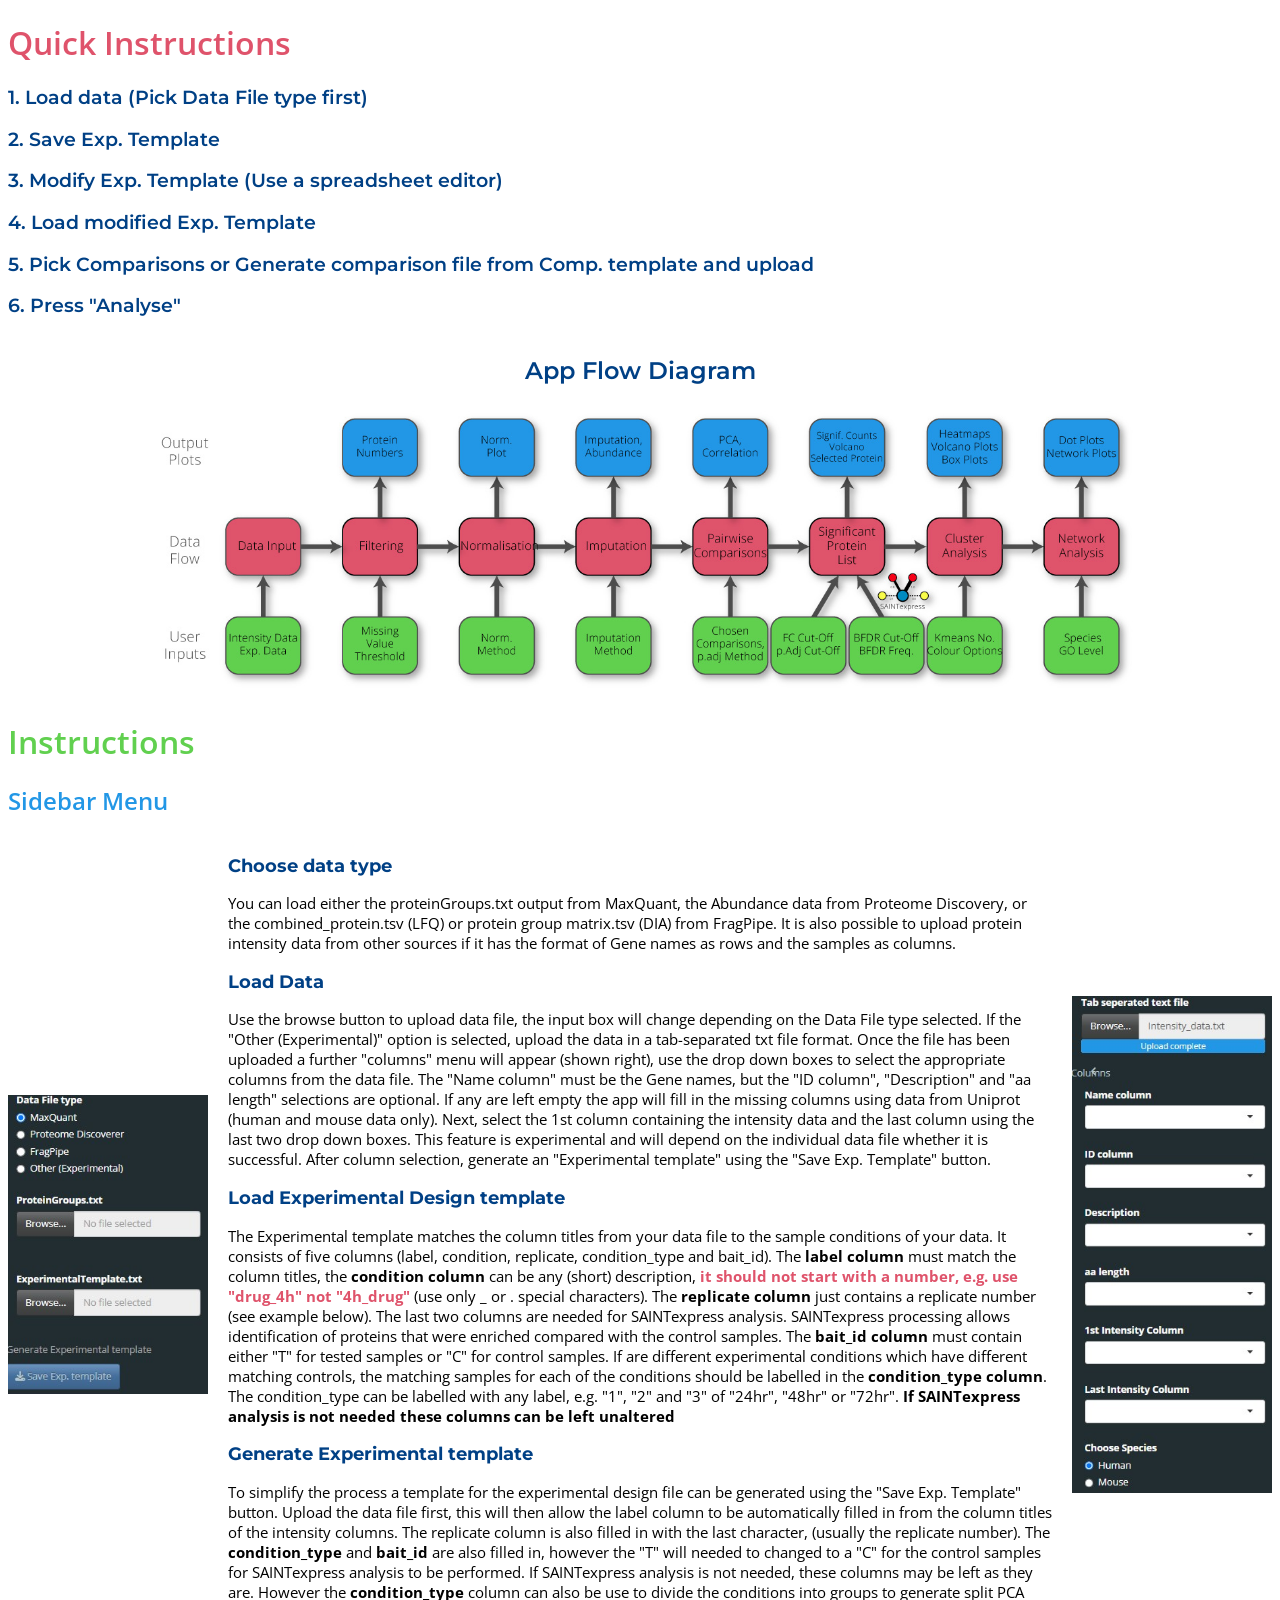
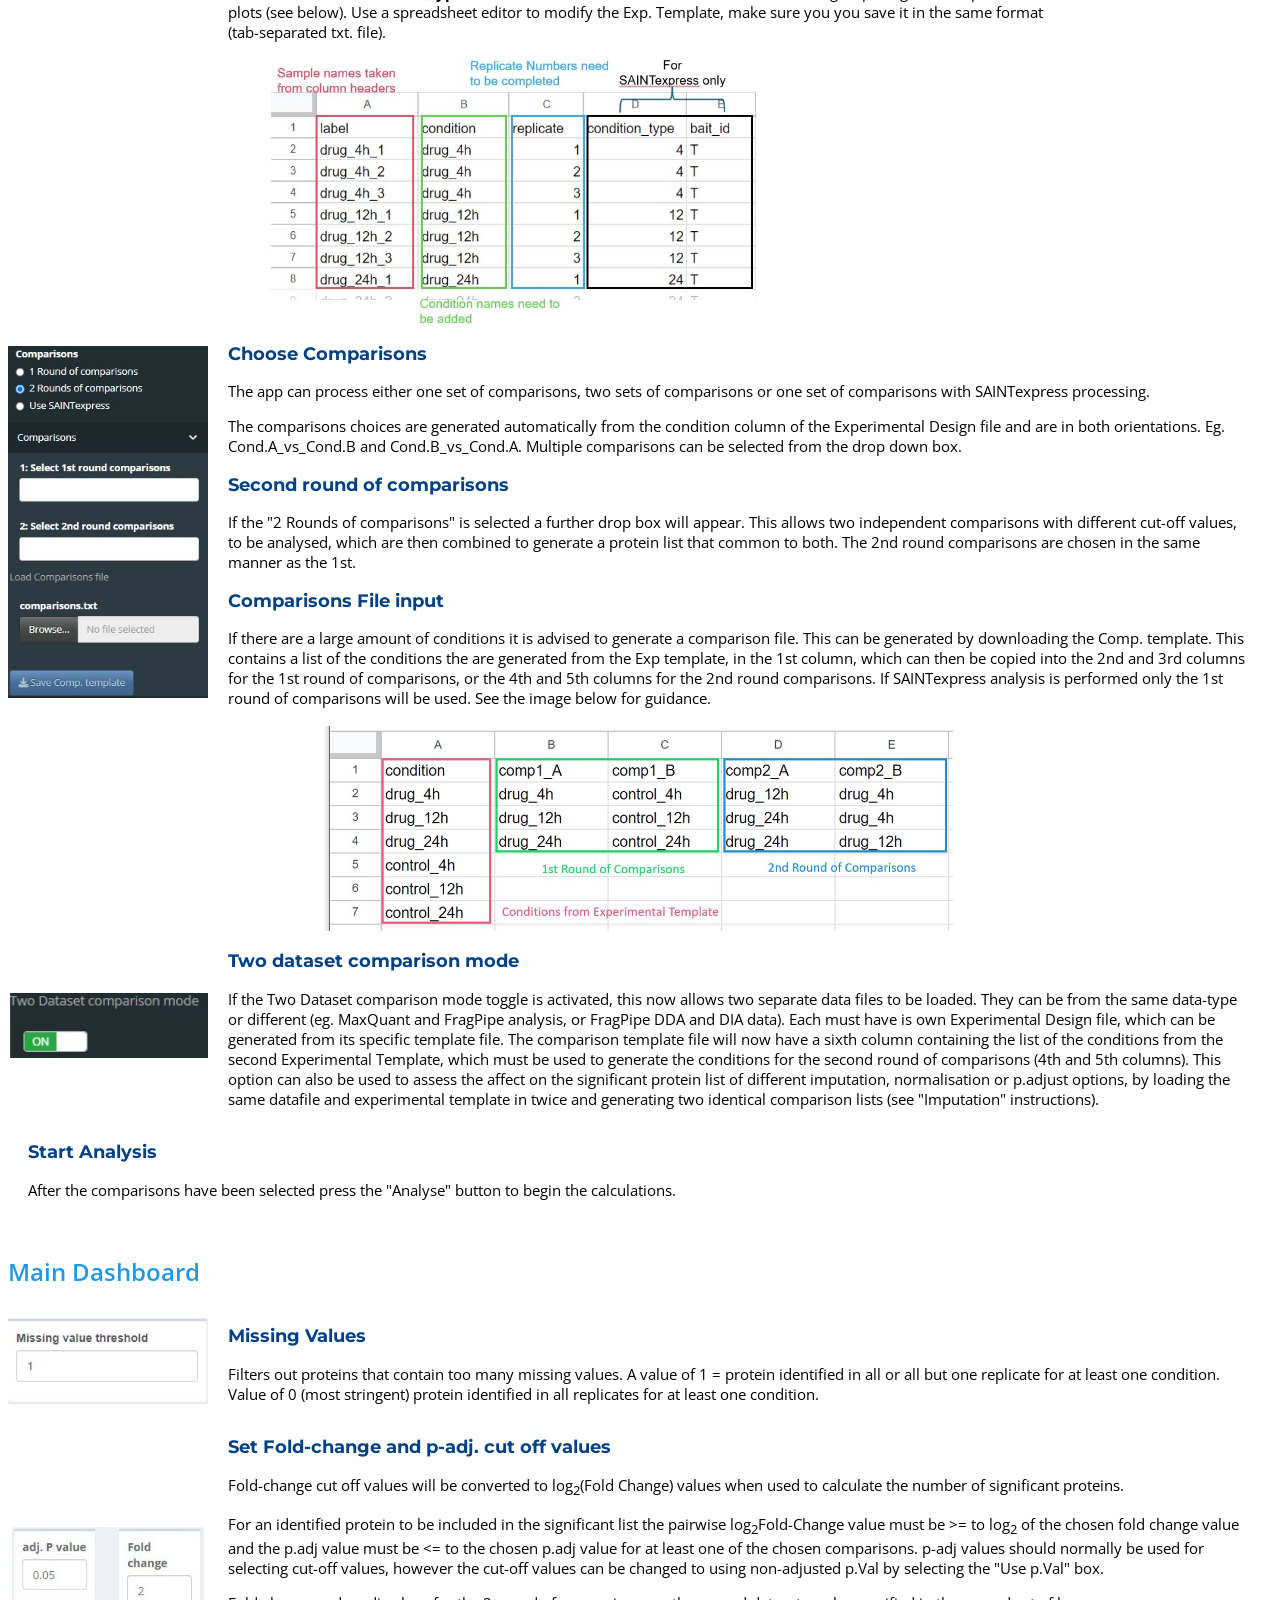
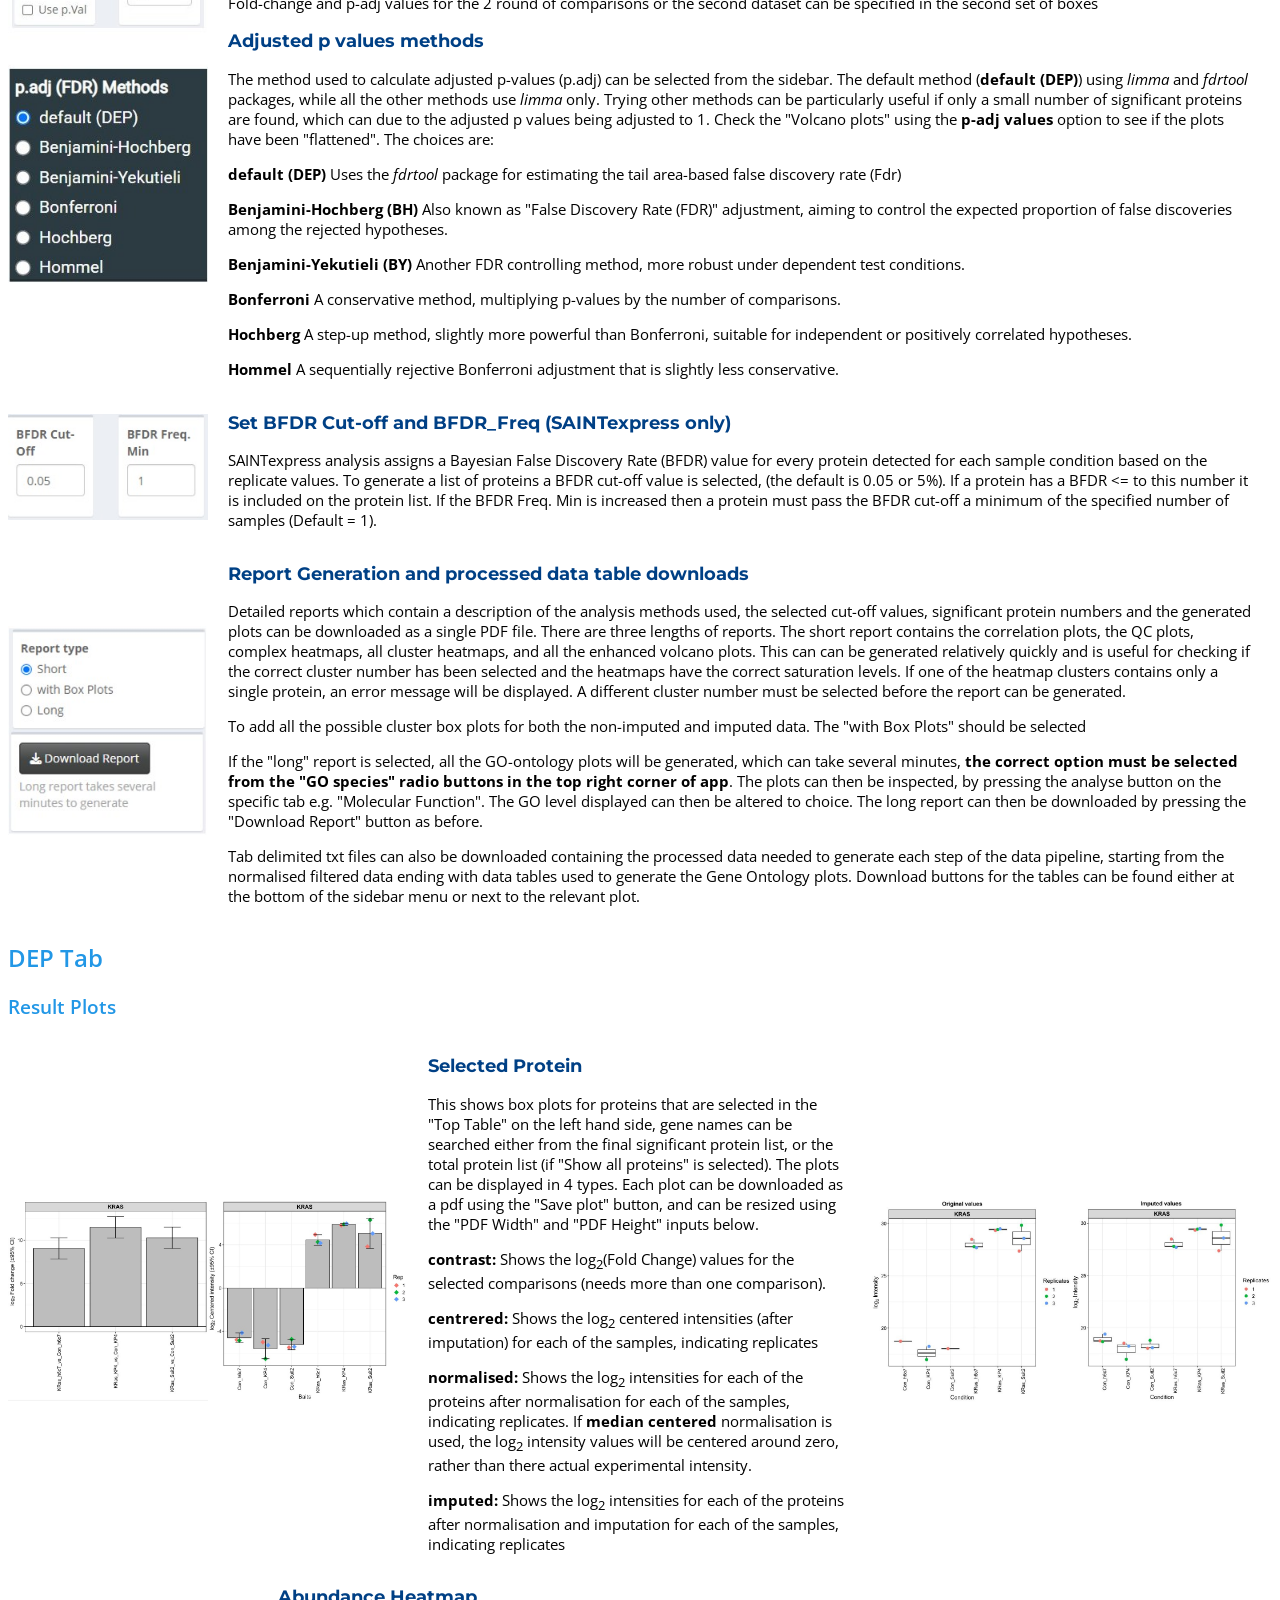
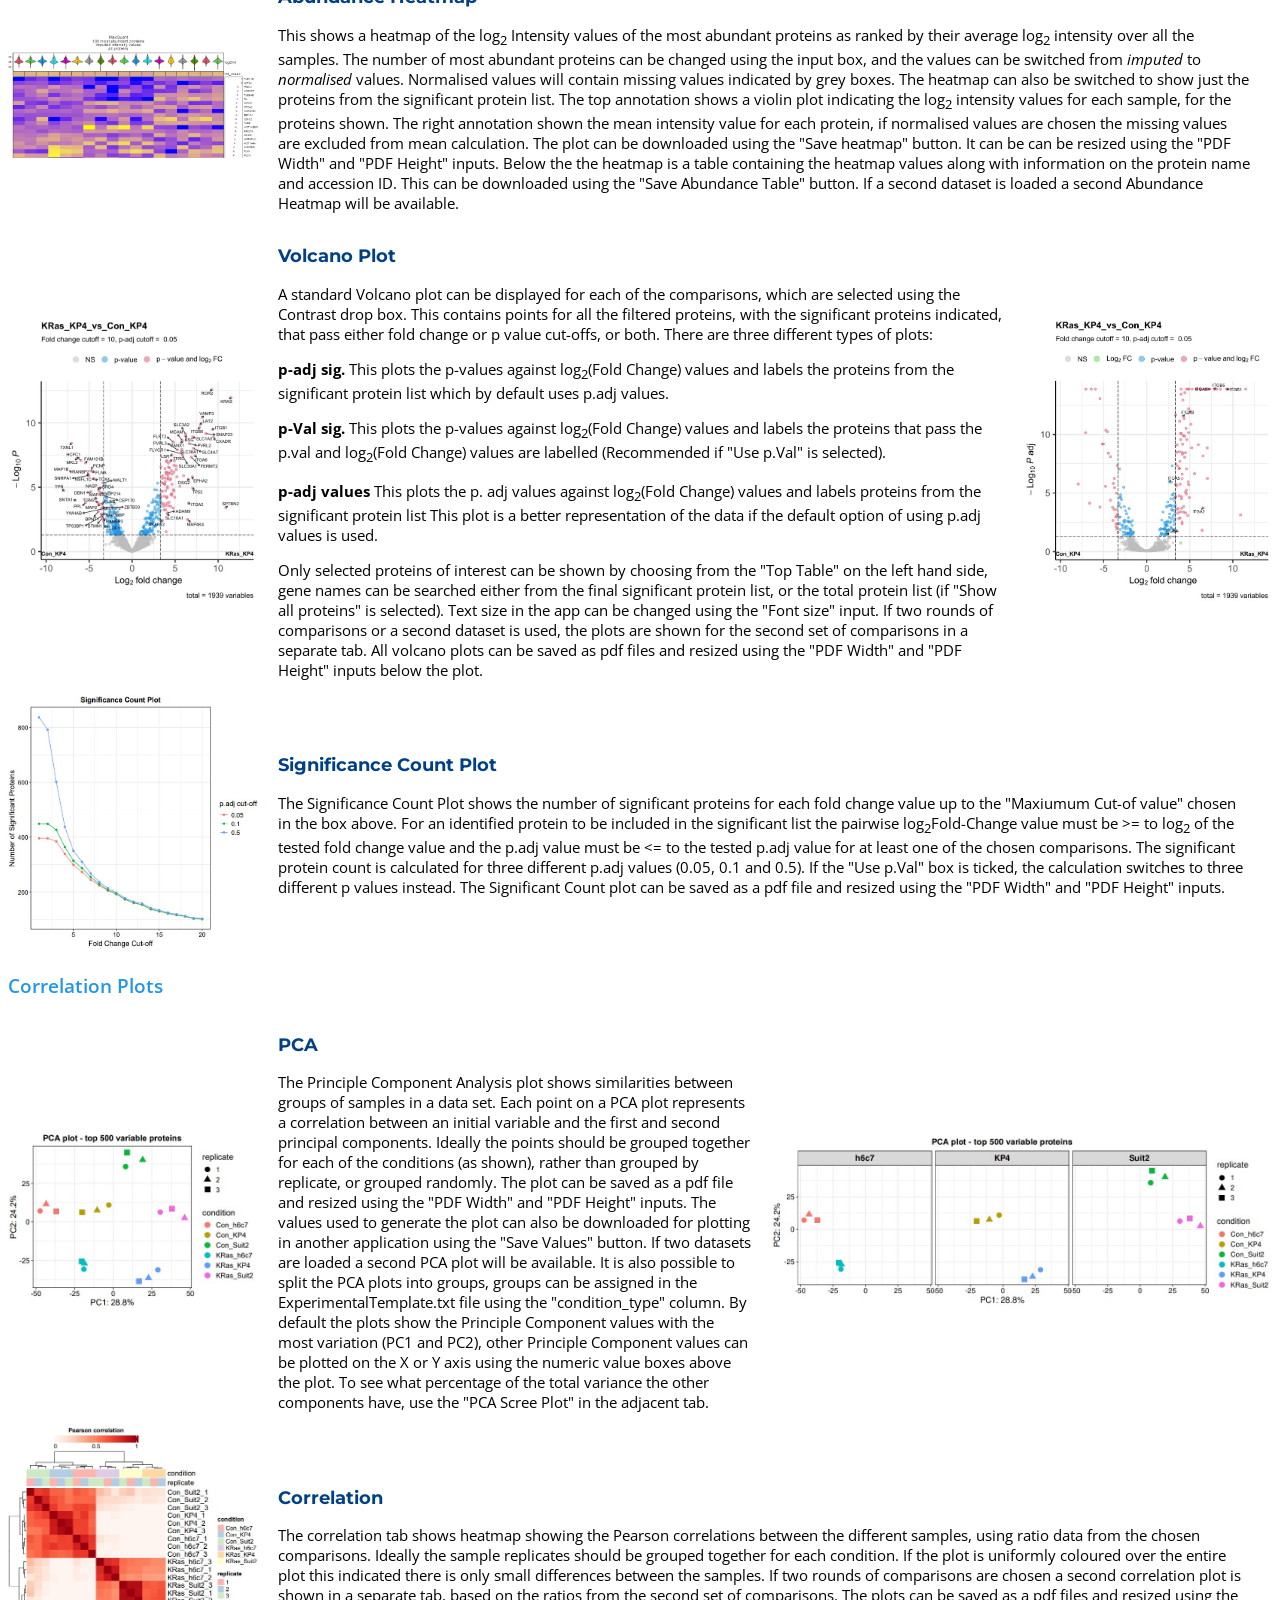
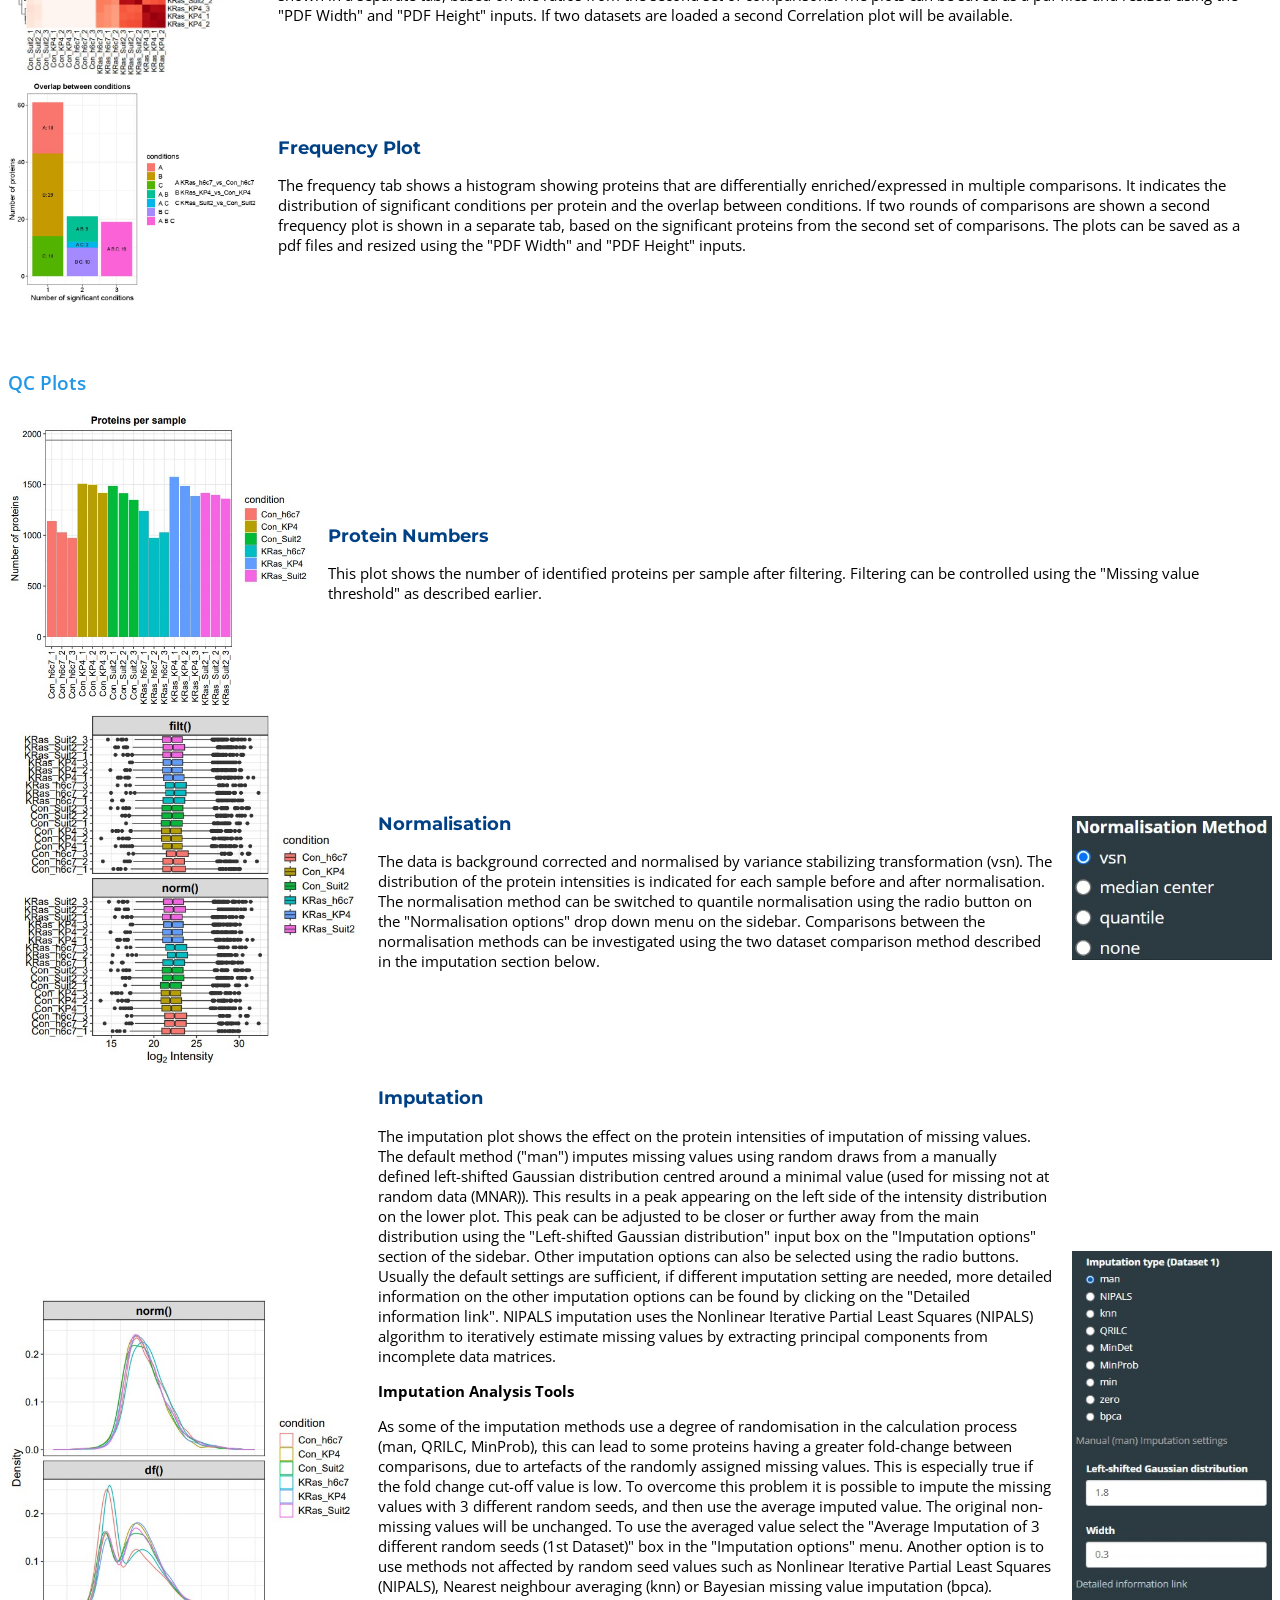
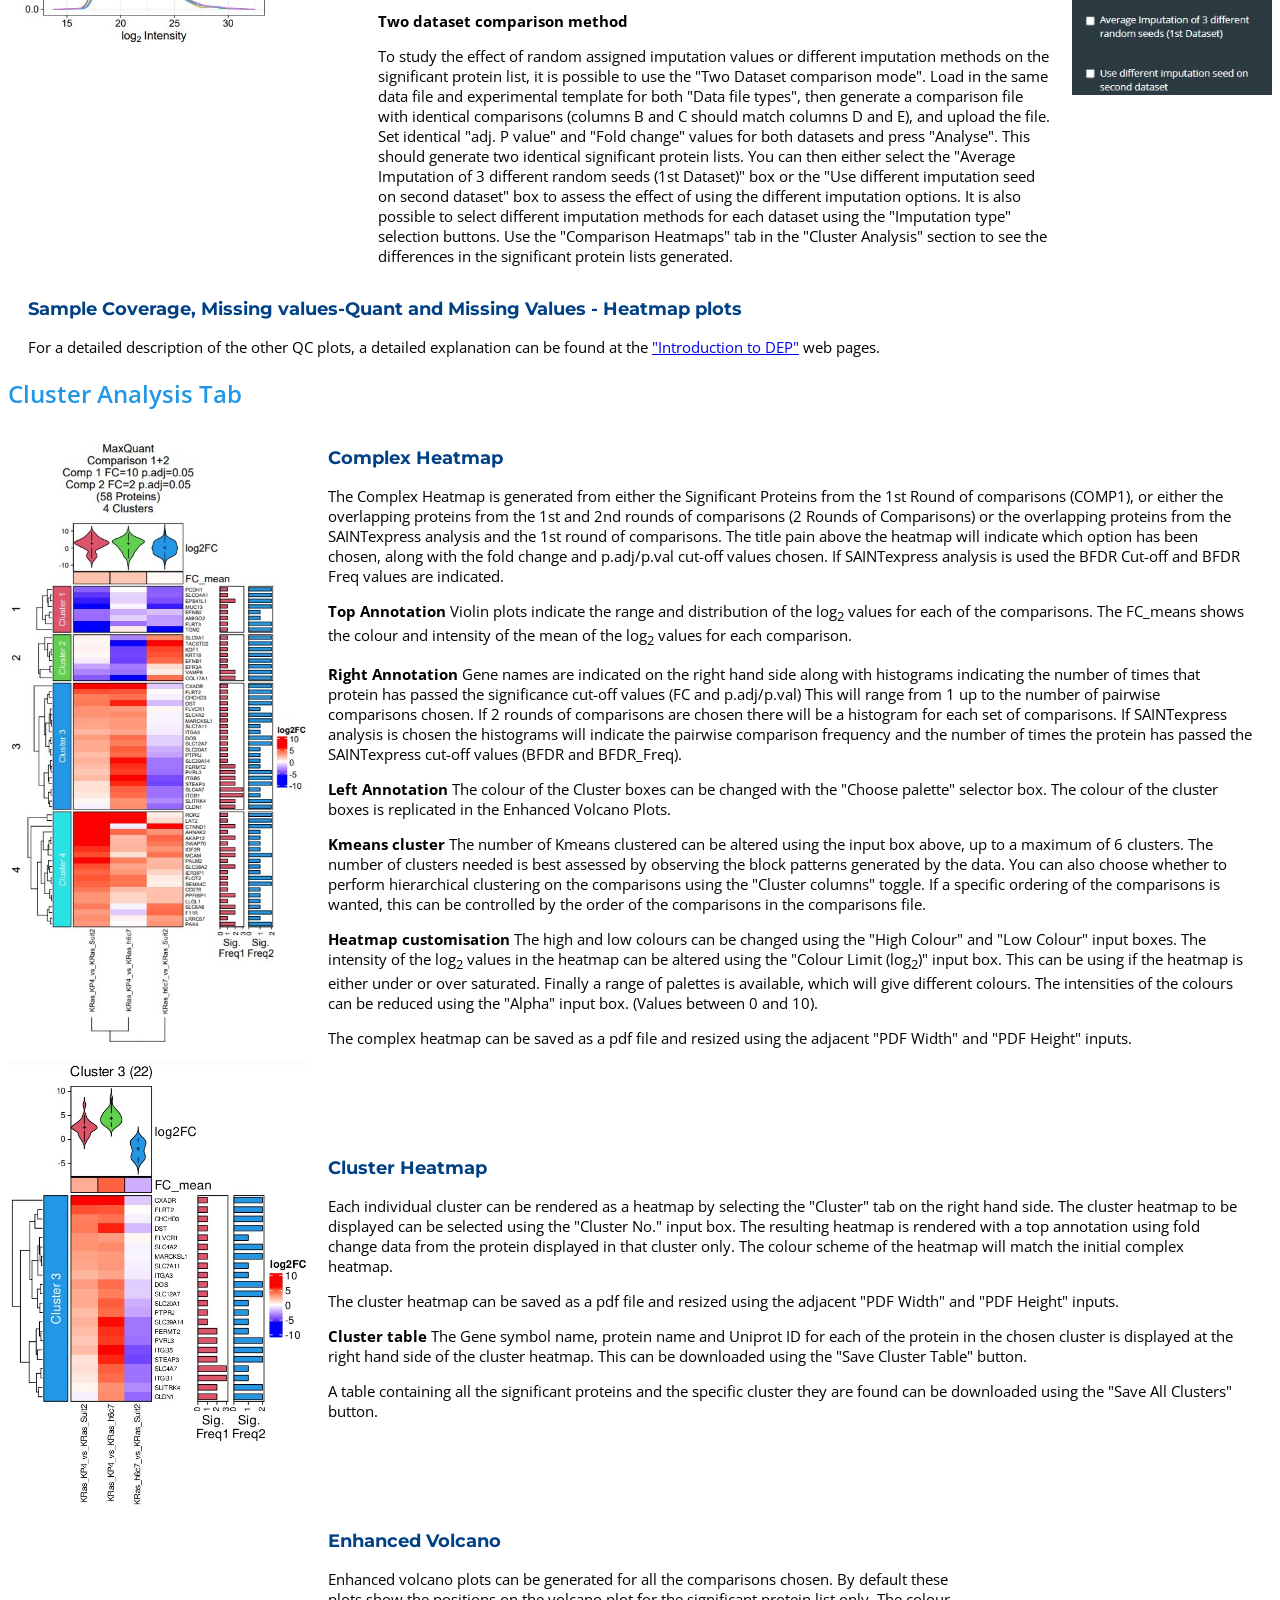
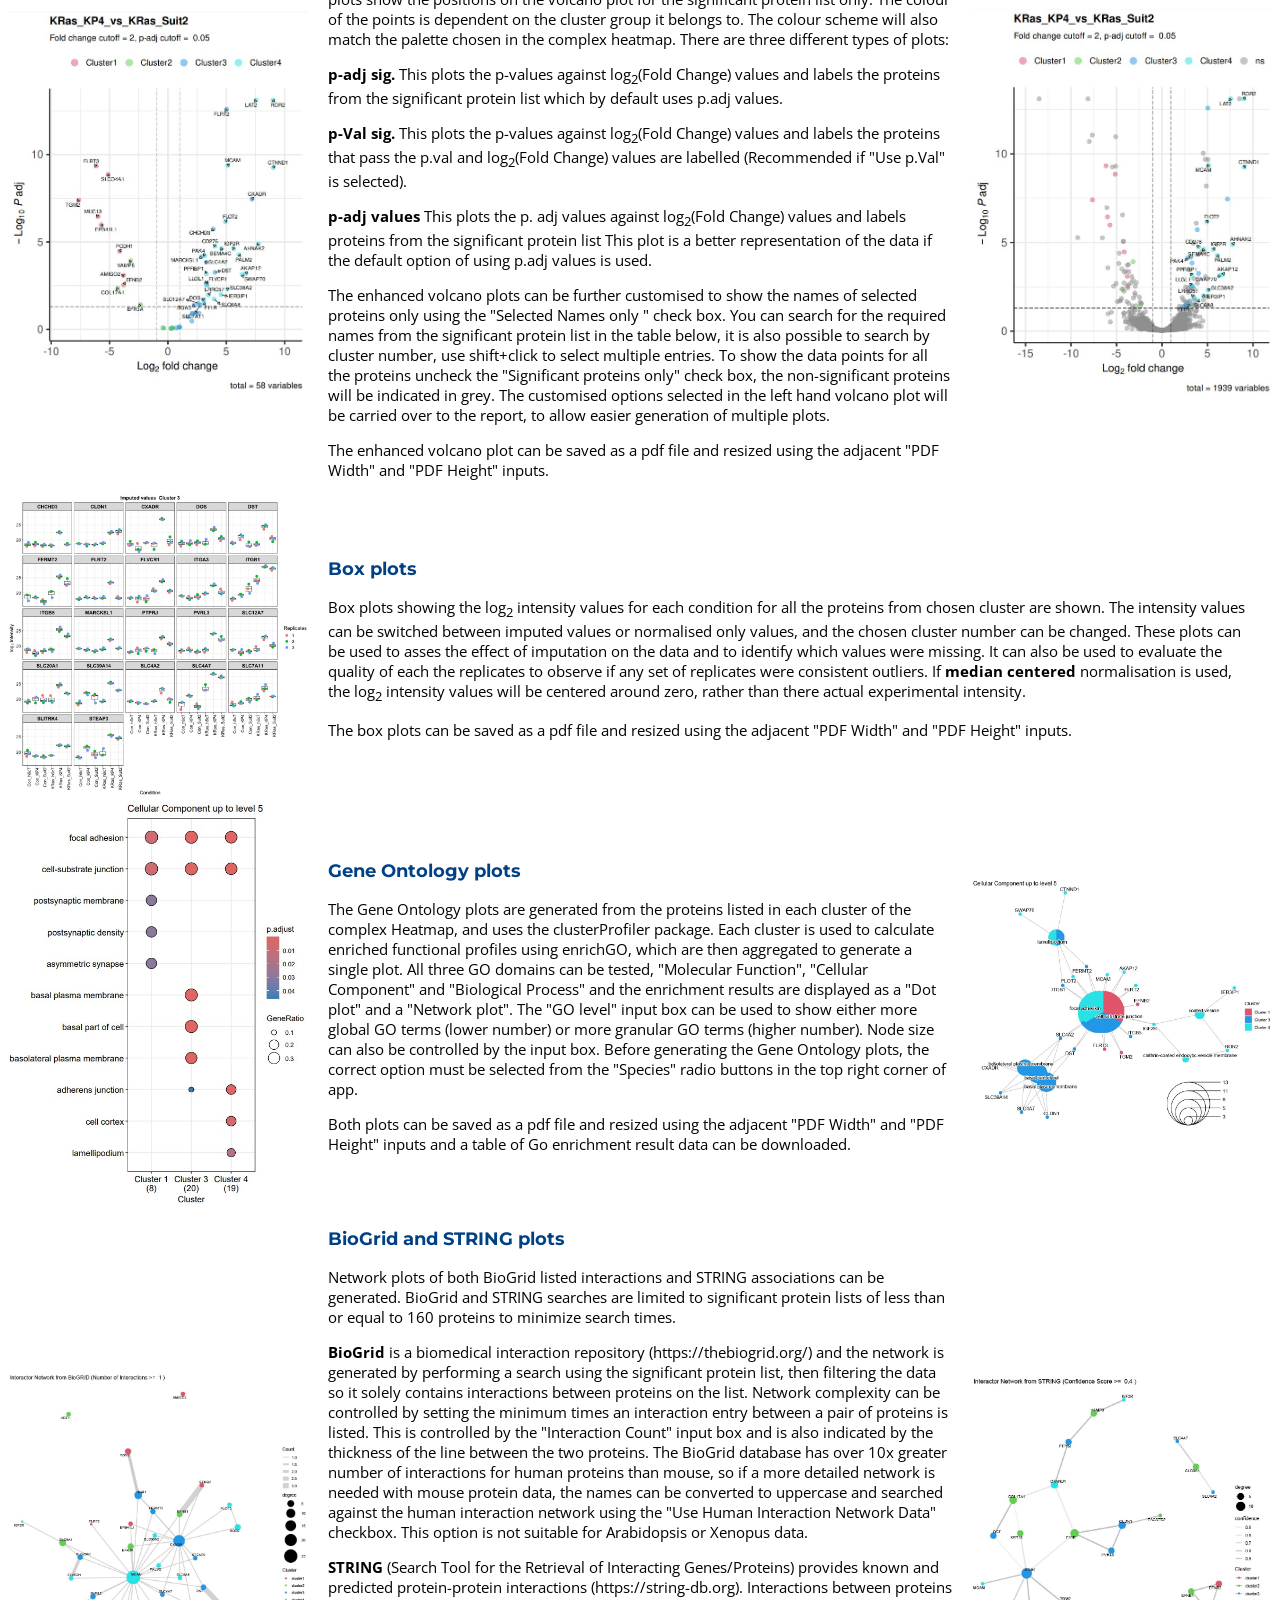
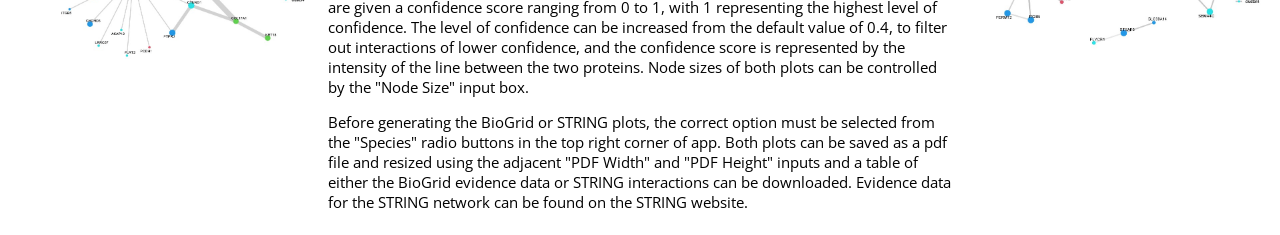
==== commit c74262eb: "Added new instruction for BioGrid and STRING" ====
--- a/app/www/index.html
+++ b/app/www/index.html
@@ -373,13 +373,29 @@
 			</div>
 			<div class="text">
 				<h3>Gene Ontology plots</h3>
-				<p>The Gene Ontology plots are generated from the proteins listed in each cluster of the complex Heatmap, and uses the clusterProfiler package. Each cluster is used to calculate enriched functional profiles using enrichGO, which are then aggregated to generate a single plot. All three GO domains can be tested, "Molecular Function", "Cellular Component" and "Biological Process" and the enrichment results are displayed as a "Dot plot" and a "Network plot". The "GO level" input box can be used to show either more global GO terms (lower number) or more granular GO terms (higher number). Before generating the Gene Ontology plots, the correct option must be selected from the "GO species" radio buttons in the top right corner of app. </p>
+				<p>The Gene Ontology plots are generated from the proteins listed in each cluster of the complex Heatmap, and uses the clusterProfiler package. Each cluster is used to calculate enriched functional profiles using enrichGO, which are then aggregated to generate a single plot. All three GO domains can be tested, "Molecular Function", "Cellular Component" and "Biological Process" and the enrichment results are displayed as a "Dot plot" and a "Network plot". The "GO level" input box can be used to show either more global GO terms (lower number) or more granular GO terms (higher number). Node size can also be controlled by the input box. Before generating the Gene Ontology plots, the correct option must be selected from the "Species" radio buttons in the top right corner of app. </p>
 				<p>Both plots can be saved as a pdf file and resized using the adjacent "PDF Width" and "PDF Height" inputs and a table of Go enrichment result data can be downloaded.</p>
 			</div>
 			<div class="image">
 				<img src="cell_comp_map.jpg" width=300px>
 			</div>
 		</div>
+				<div class="flex-container">
+			<div class="image">
+				<img src="biogrid.jpg" width=300px>
+			</div>
+			<div class="text">
+				<h3>BioGrid and STRING plots</h3>
+			<p>Network plots of both BioGrid listed interactions and STRING associations can be generated.   BioGrid and STRING searches are limited to significant protein lists of less than or equal to 160 proteins to minimize search times.  </p>
+			<p><strong>BioGrid</strong> is a biomedical interaction repository (https://thebiogrid.org/) and the network is generated by performing a search using the significant protein list, then filtering the data so it solely contains interactions between proteins on the list. Network complexity can be controlled by setting the minimum times an interaction entry between a pair of proteins is listed. This is controlled by the "Interaction Count" input box and is also indicated by the thickness of the line between the two proteins. The BioGrid database has over 10x greater number of interactions for human proteins than mouse, so if a more detailed network is needed with mouse protein data, the names can be converted to uppercase and searched against the human interaction network using the "Use Human Interaction Network Data" checkbox. This option is not suitable for Arabidopsis or Xenopus data.</p>
+			<p><strong>STRING</strong> (Search Tool for the Retrieval of Interacting Genes/Proteins) provides known and predicted protein-protein interactions (https://string-db.org). Interactions between proteins are given a confidence score ranging from 0 to 1, with 1 representing the highest level of confidence. The level of confidence can be increased from the default value of 0.4, to filter out interactions of lower confidence, and the confidence score is represented by the intensity of the line between the two proteins. Node sizes of both plots can be controlled by the "Node Size" input box.</p> 
+			<p>Before generating the BioGrid or STRING plots, the correct option must be selected from the "Species" radio buttons in the top right corner of app. Both plots can be saved as a pdf file and resized using the adjacent "PDF Width" and "PDF Height" inputs and a table of either the BioGrid evidence data or STRING interactions can be downloaded. Evidence data for the STRING network can be found on the STRING website.</p>
+			</div>
+			<div class="image">
+				<img src="STRING.jpg" width=300px>
+			</div>
+		</div>
+
 
 
 				
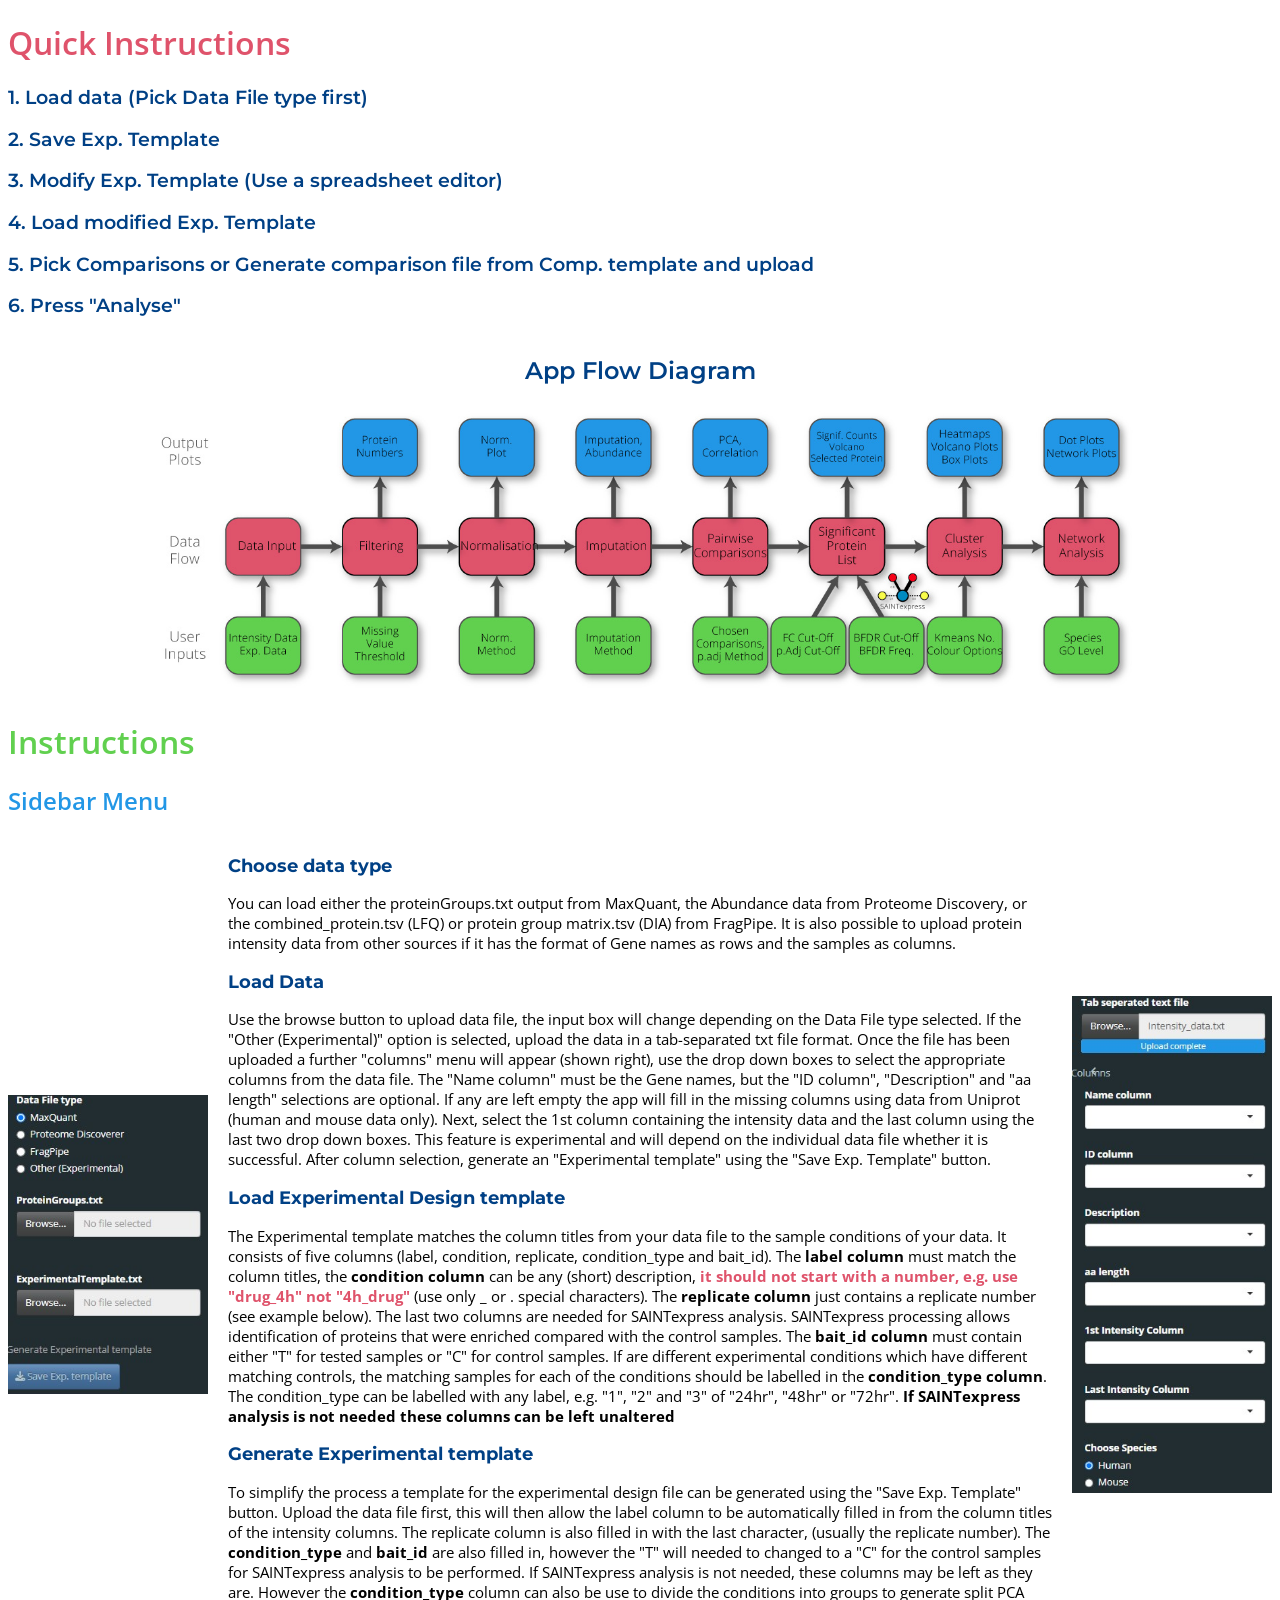
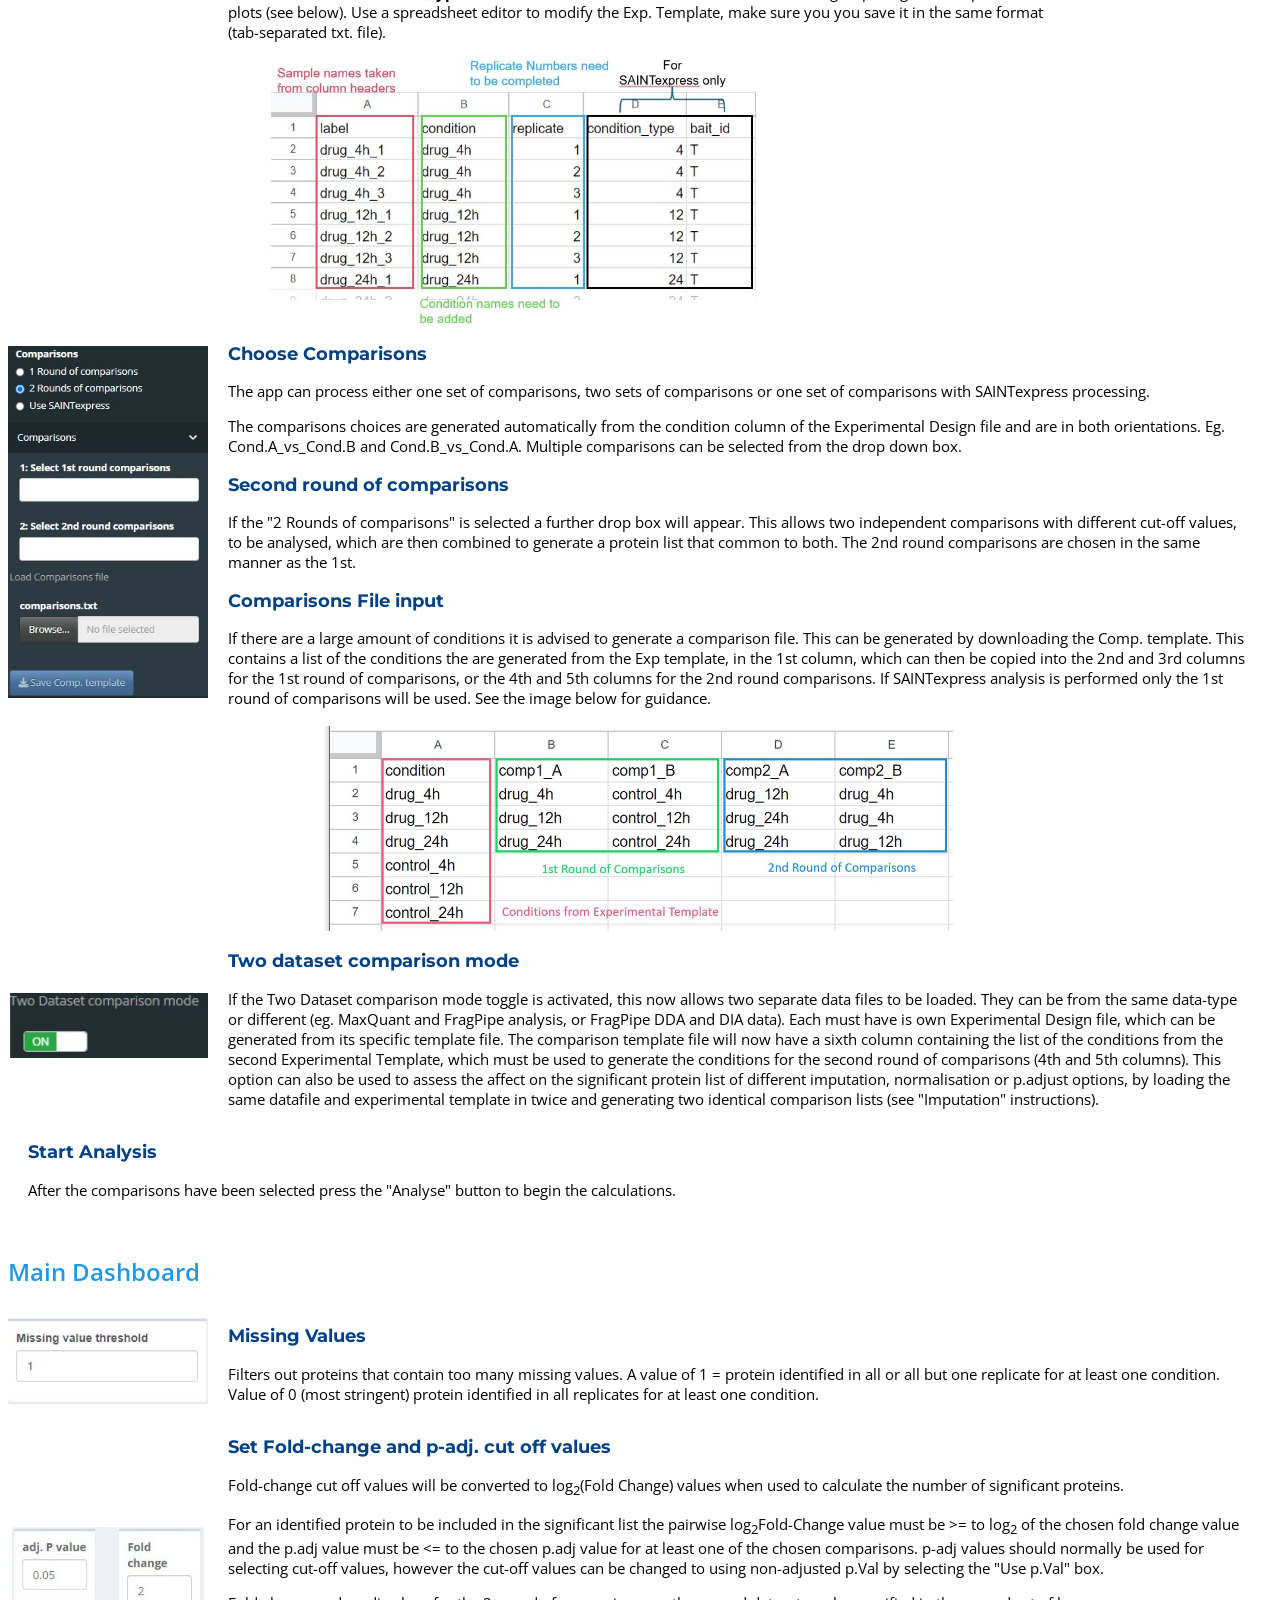
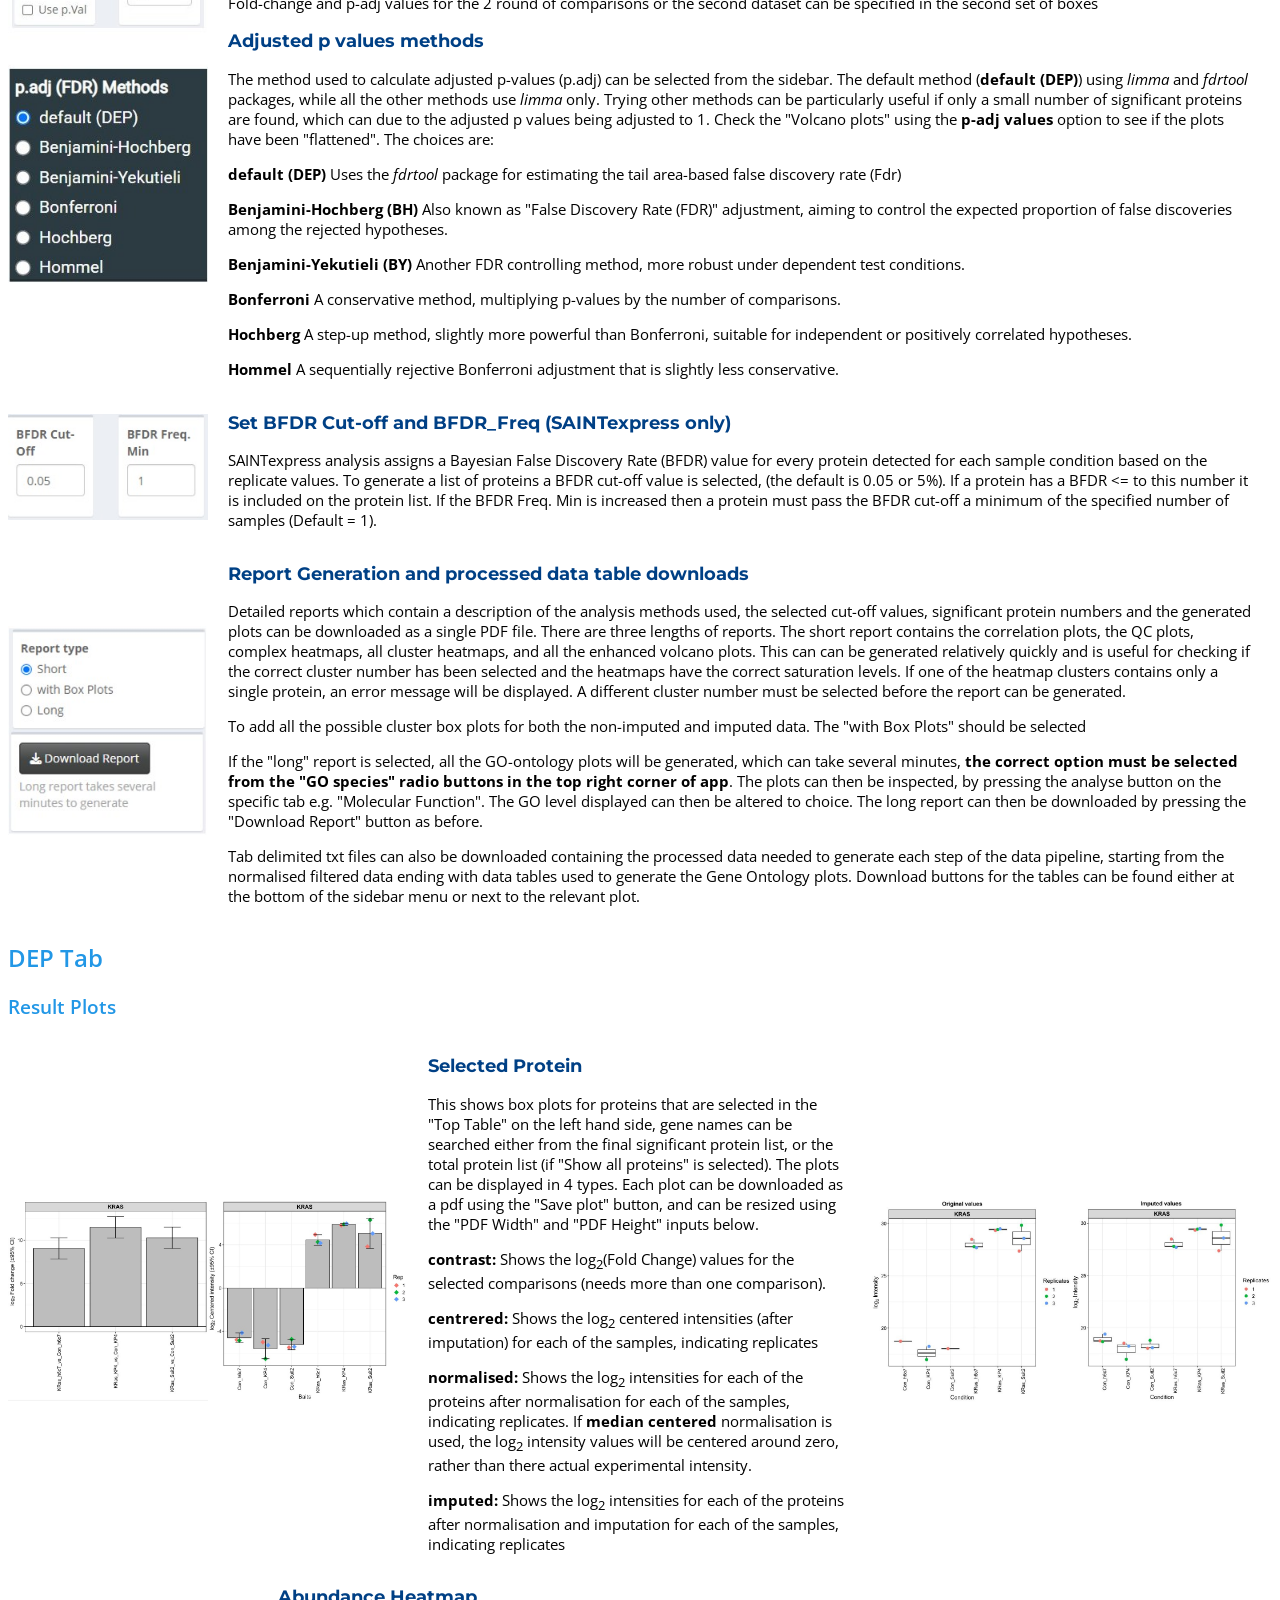
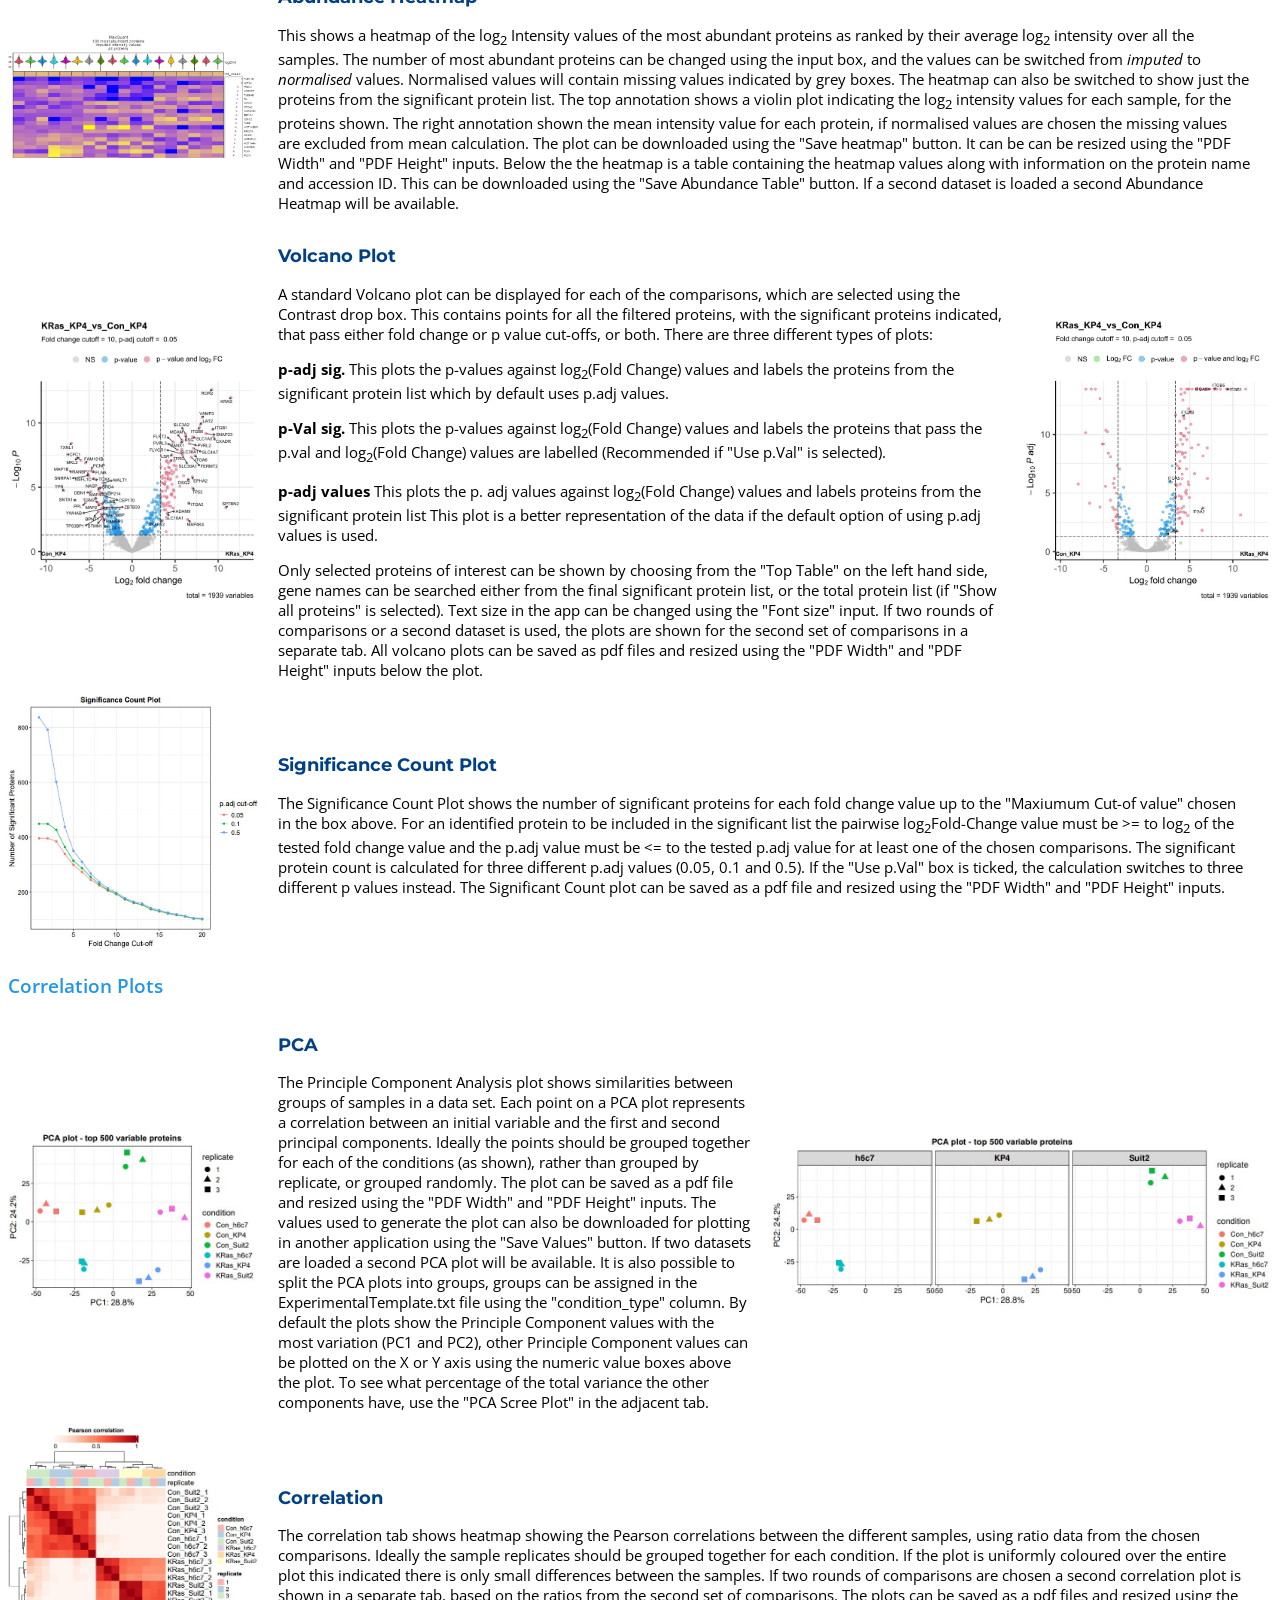
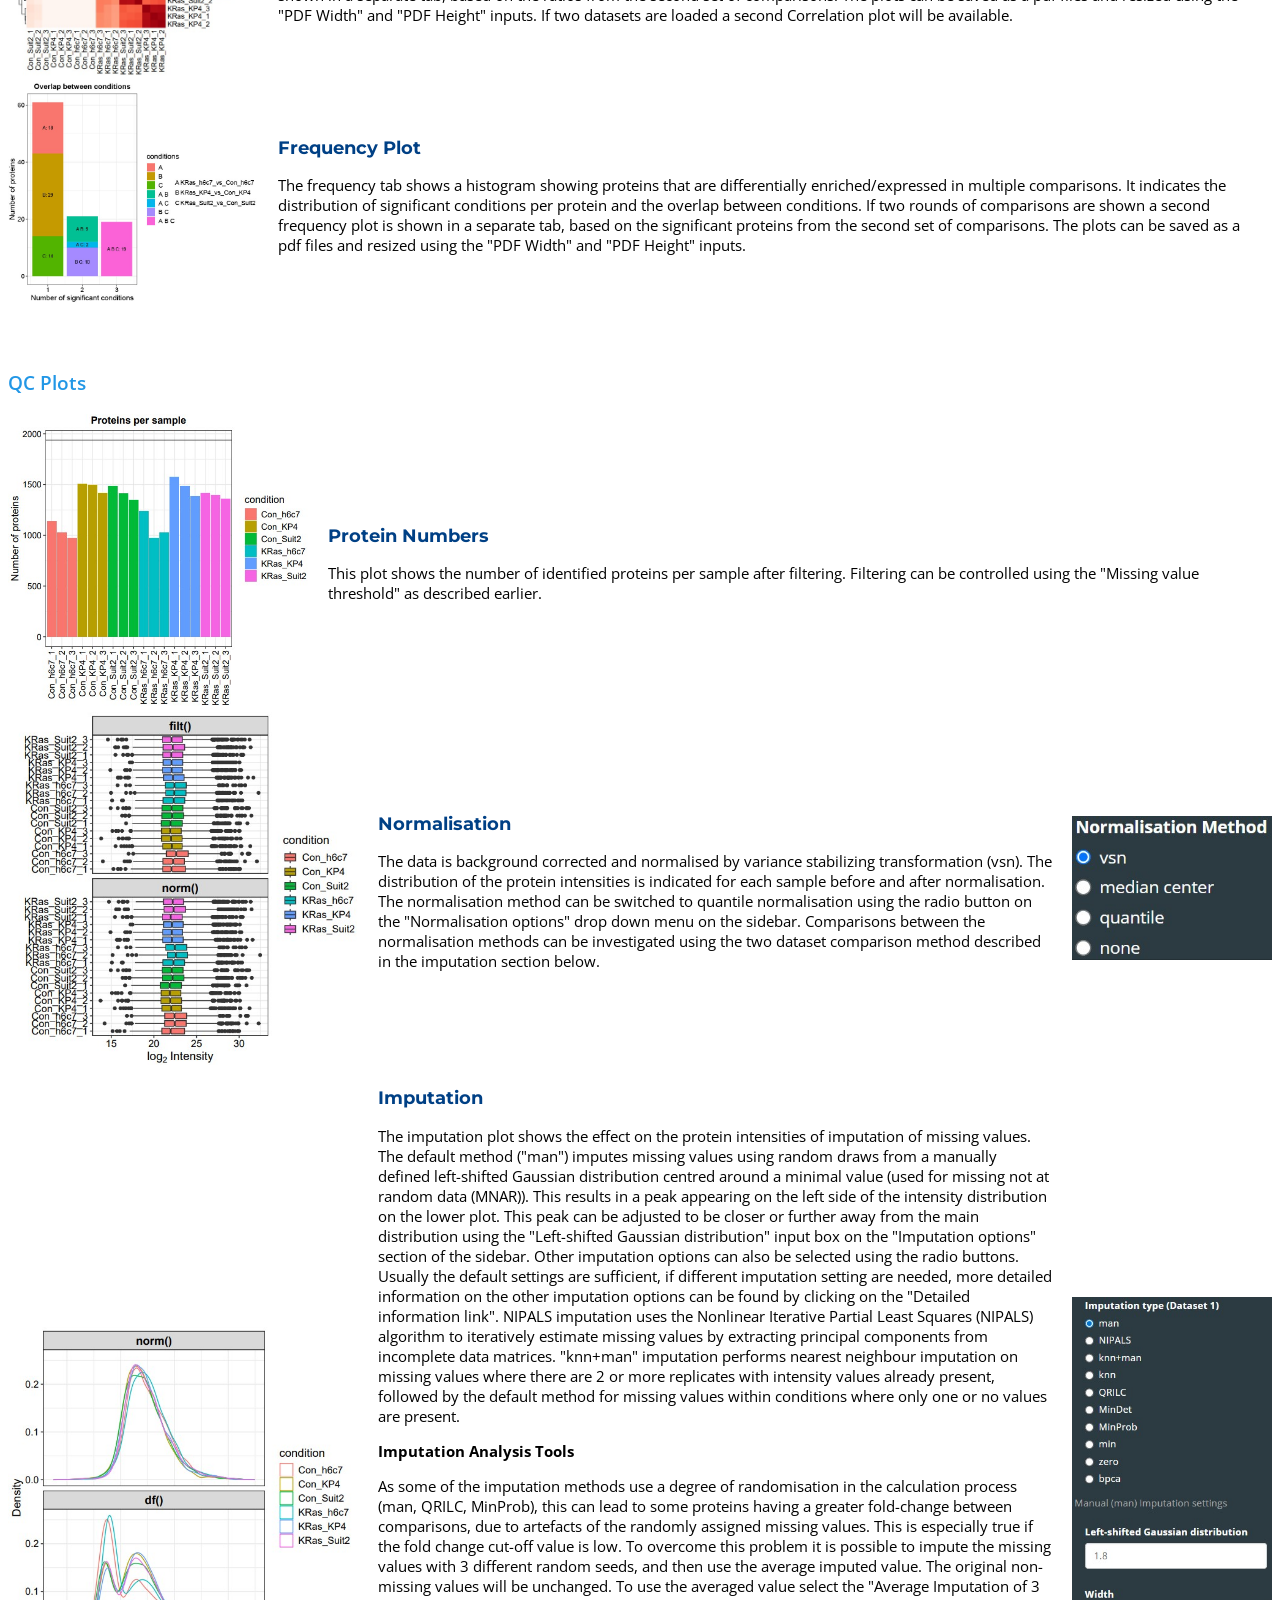
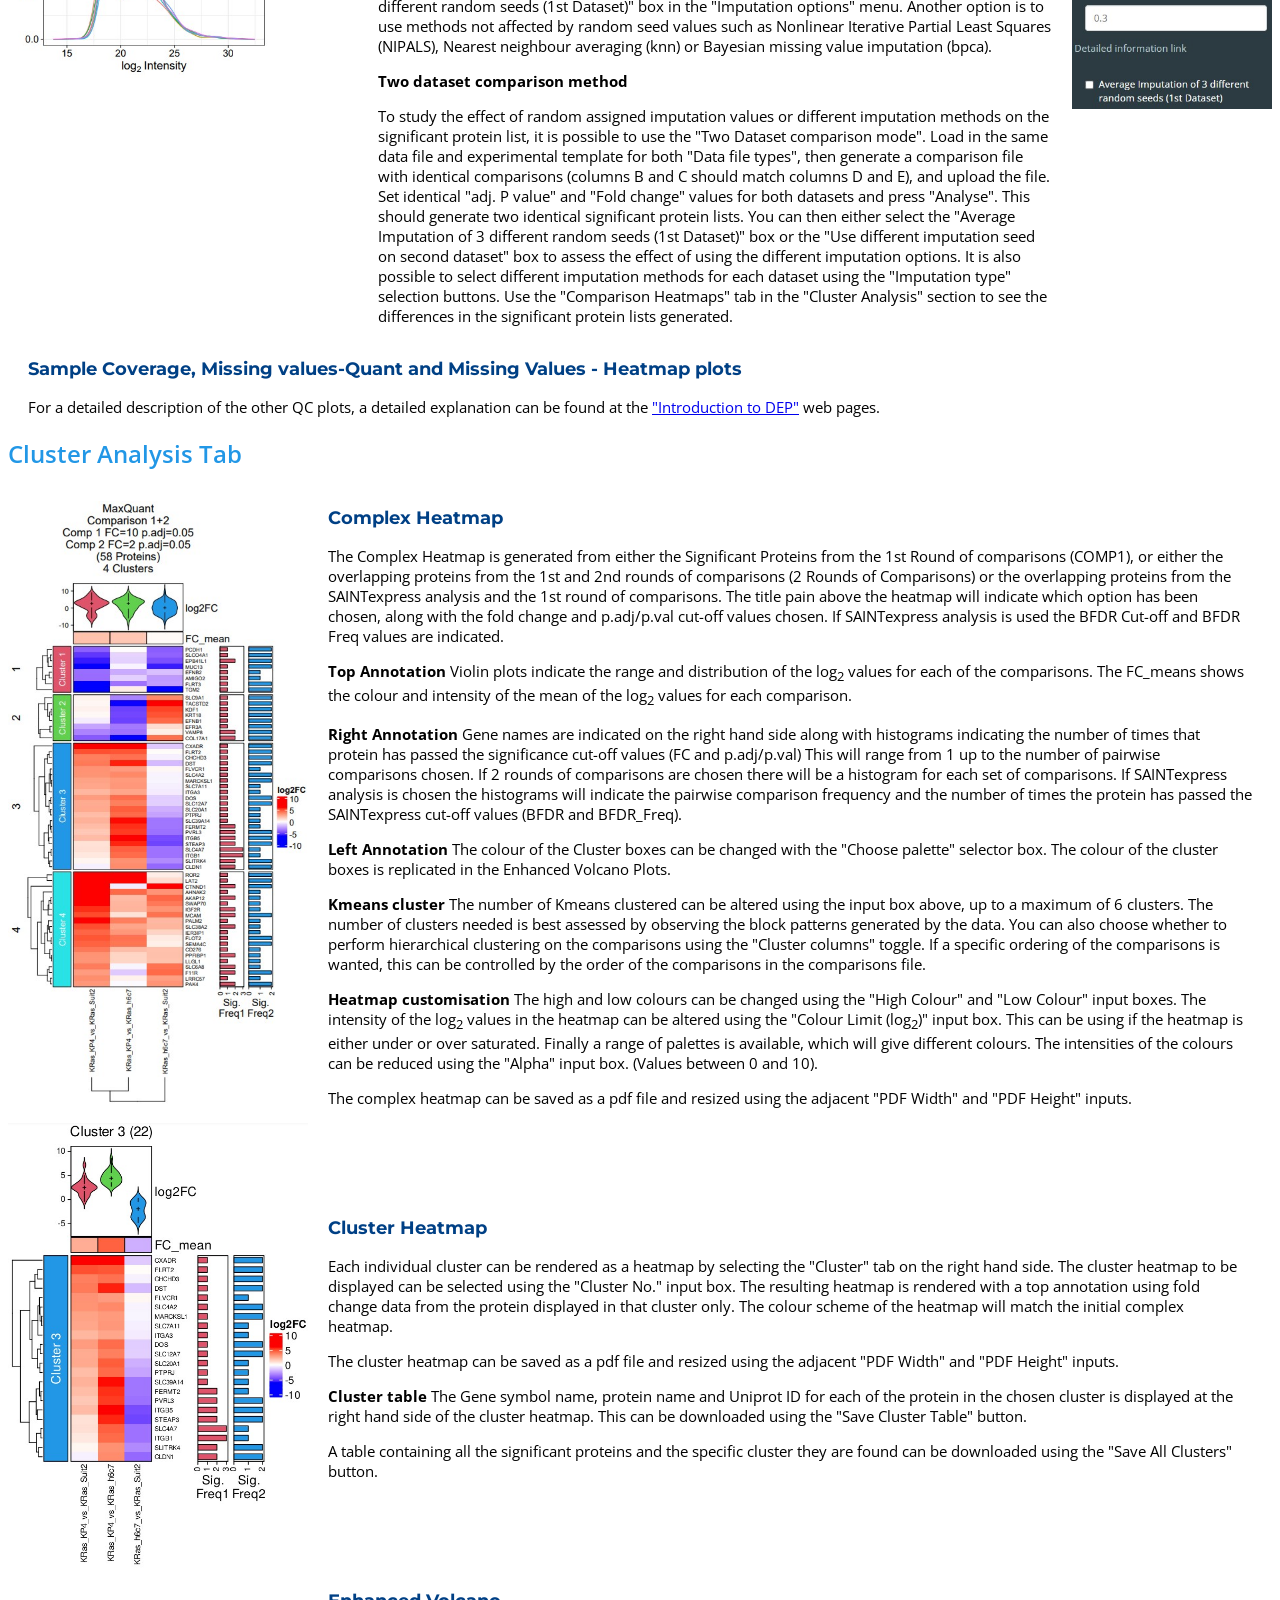
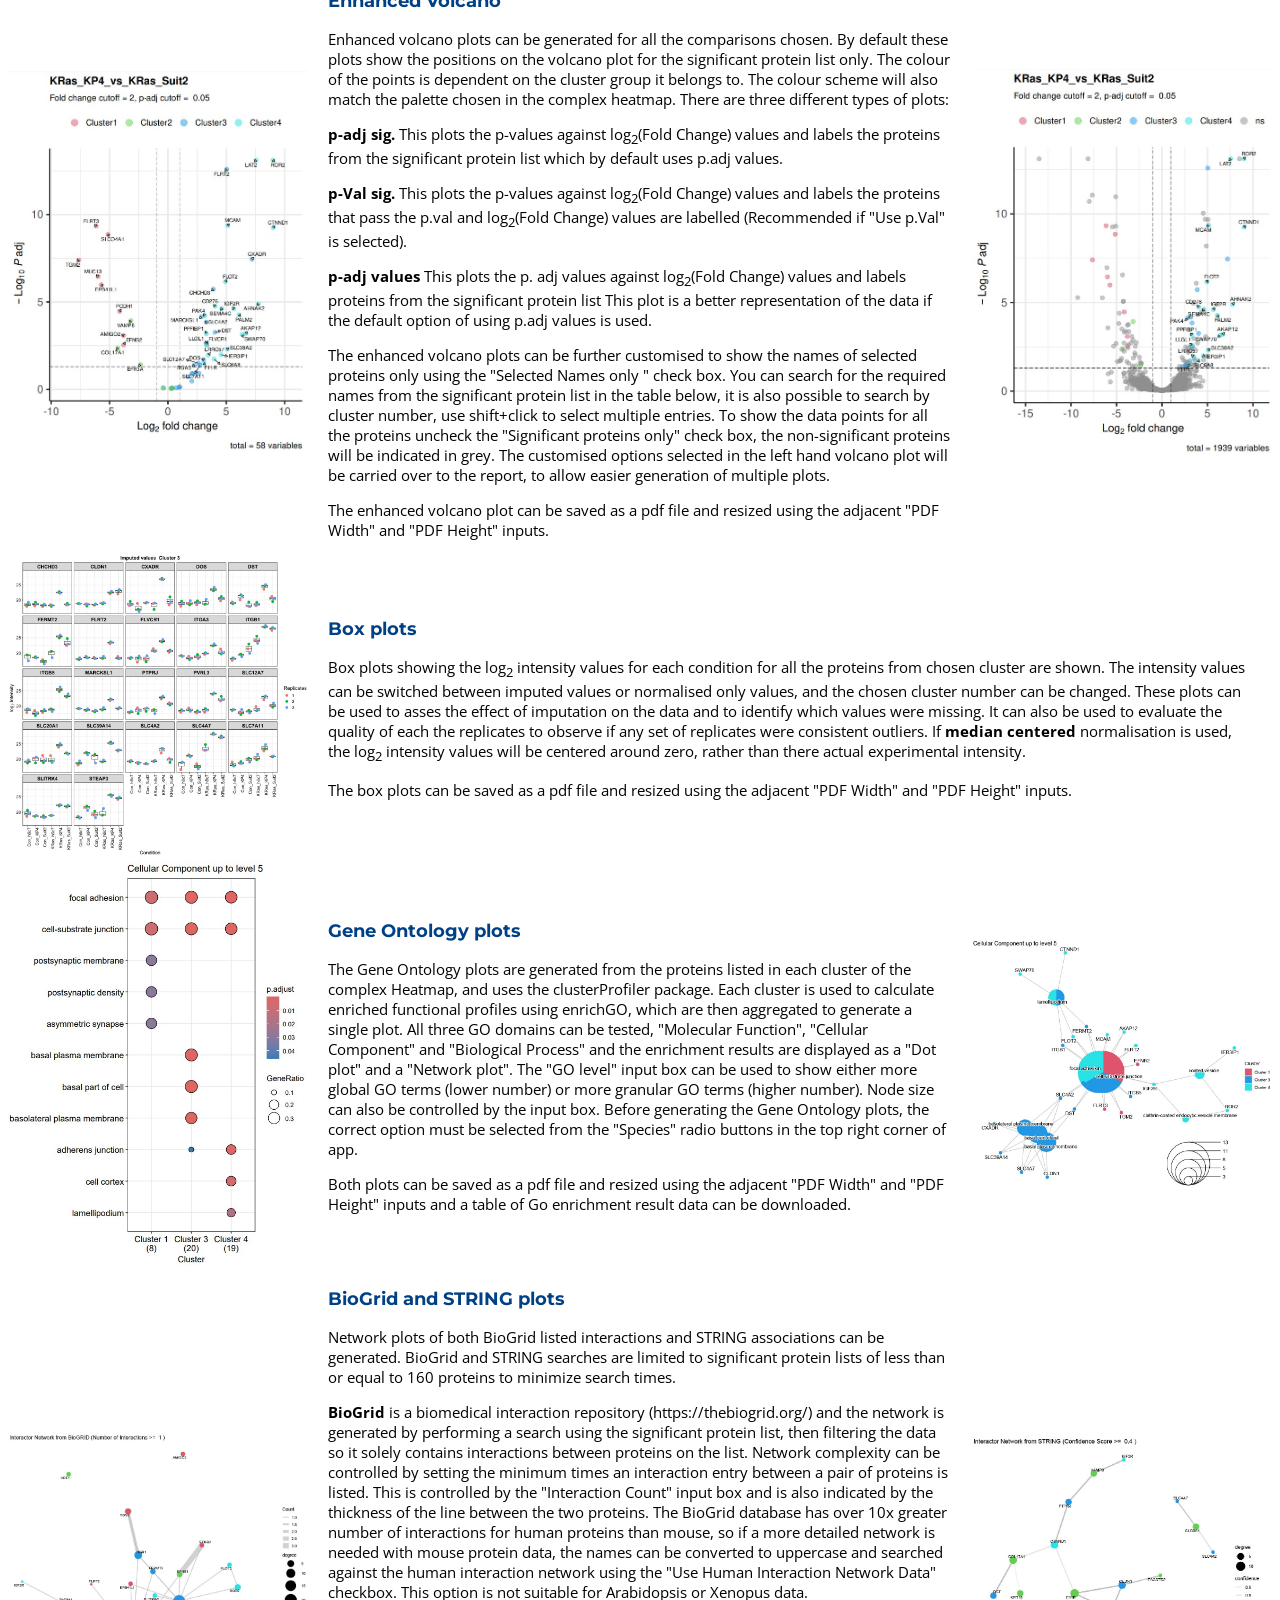
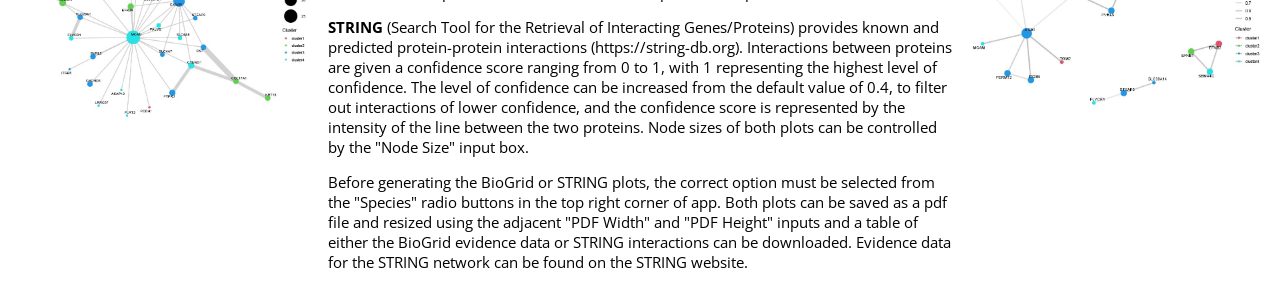
==== commit 58b11d6b: "Fixed second dataset imputation bug" ====
--- a/app/www/index.html
+++ b/app/www/index.html
@@ -294,7 +294,7 @@
 			</div>
 			<div class="text">
 				<h3>Imputation</h3>
-					<p>The imputation plot shows the effect on the protein intensities of imputation of missing values. The default method ("man") imputes missing values using random draws from a manually defined left-shifted Gaussian distribution centred around a minimal value (used for missing not at random data (MNAR)). This results in a peak  appearing on the left side of the intensity distribution on the lower plot. This peak can be adjusted to be closer or further away from the main distribution using the "Left-shifted Gaussian distribution" input box on the "Imputation options" section of the sidebar. Other imputation options can also be selected using the radio buttons. Usually the default settings are sufficient, if different imputation setting are needed, more detailed information on the other imputation options can be found by clicking on the "Detailed information link". NIPALS imputation uses the Nonlinear Iterative Partial Least Squares (NIPALS) algorithm to iteratively estimate missing values by extracting principal components from incomplete data matrices.</p>
+					<p>The imputation plot shows the effect on the protein intensities of imputation of missing values. The default method ("man") imputes missing values using random draws from a manually defined left-shifted Gaussian distribution centred around a minimal value (used for missing not at random data (MNAR)). This results in a peak  appearing on the left side of the intensity distribution on the lower plot. This peak can be adjusted to be closer or further away from the main distribution using the "Left-shifted Gaussian distribution" input box on the "Imputation options" section of the sidebar. Other imputation options can also be selected using the radio buttons. Usually the default settings are sufficient, if different imputation setting are needed, more detailed information on the other imputation options can be found by clicking on the "Detailed information link". NIPALS imputation uses the Nonlinear Iterative Partial Least Squares (NIPALS) algorithm to iteratively estimate missing values by extracting principal components from incomplete data matrices. "knn+man" imputation performs nearest neighbour imputation on missing values where there are 2 or more replicates with intensity values already present, followed by the default method for missing values within conditions where only one or no values are present.</p>
 					<p><strong>Imputation Analysis Tools</strong> </p>
 					<p>As some of the imputation methods use a degree of randomisation in the calculation process (man, QRILC, MinProb), this can lead to some proteins having a greater fold-change between comparisons, due to artefacts of the randomly assigned missing values. This is especially true if the fold change cut-off value is low. To overcome this problem it is possible to impute the missing values with 3 different random seeds, and then use the average imputed value. The original non-missing values will be unchanged. To use the averaged value select the "Average Imputation of 3 different random seeds (1st Dataset)" box in the "Imputation options" menu. Another option is to use methods not affected by random seed values such as Nonlinear Iterative Partial Least Squares (NIPALS), Nearest neighbour averaging (knn) or Bayesian missing value imputation (bpca). </p>
 					<p><strong>Two dataset comparison method</strong> </p>
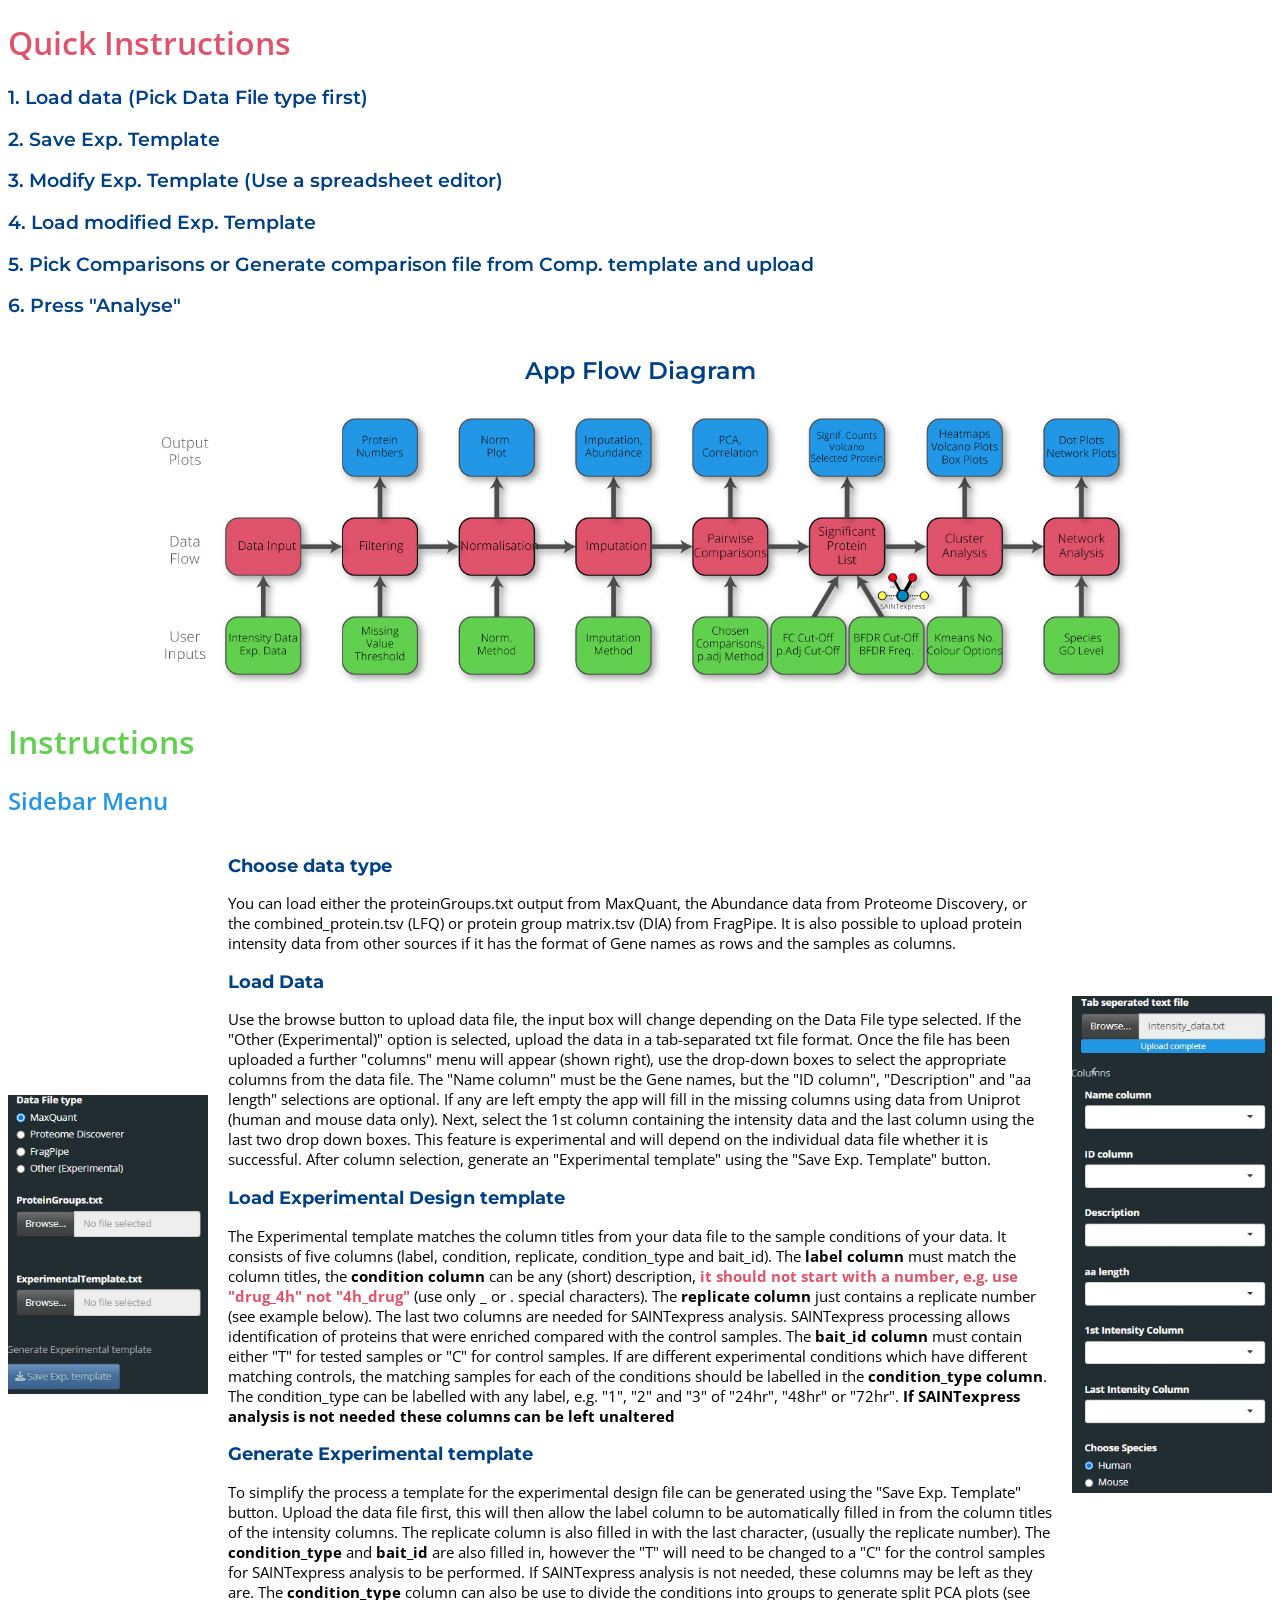
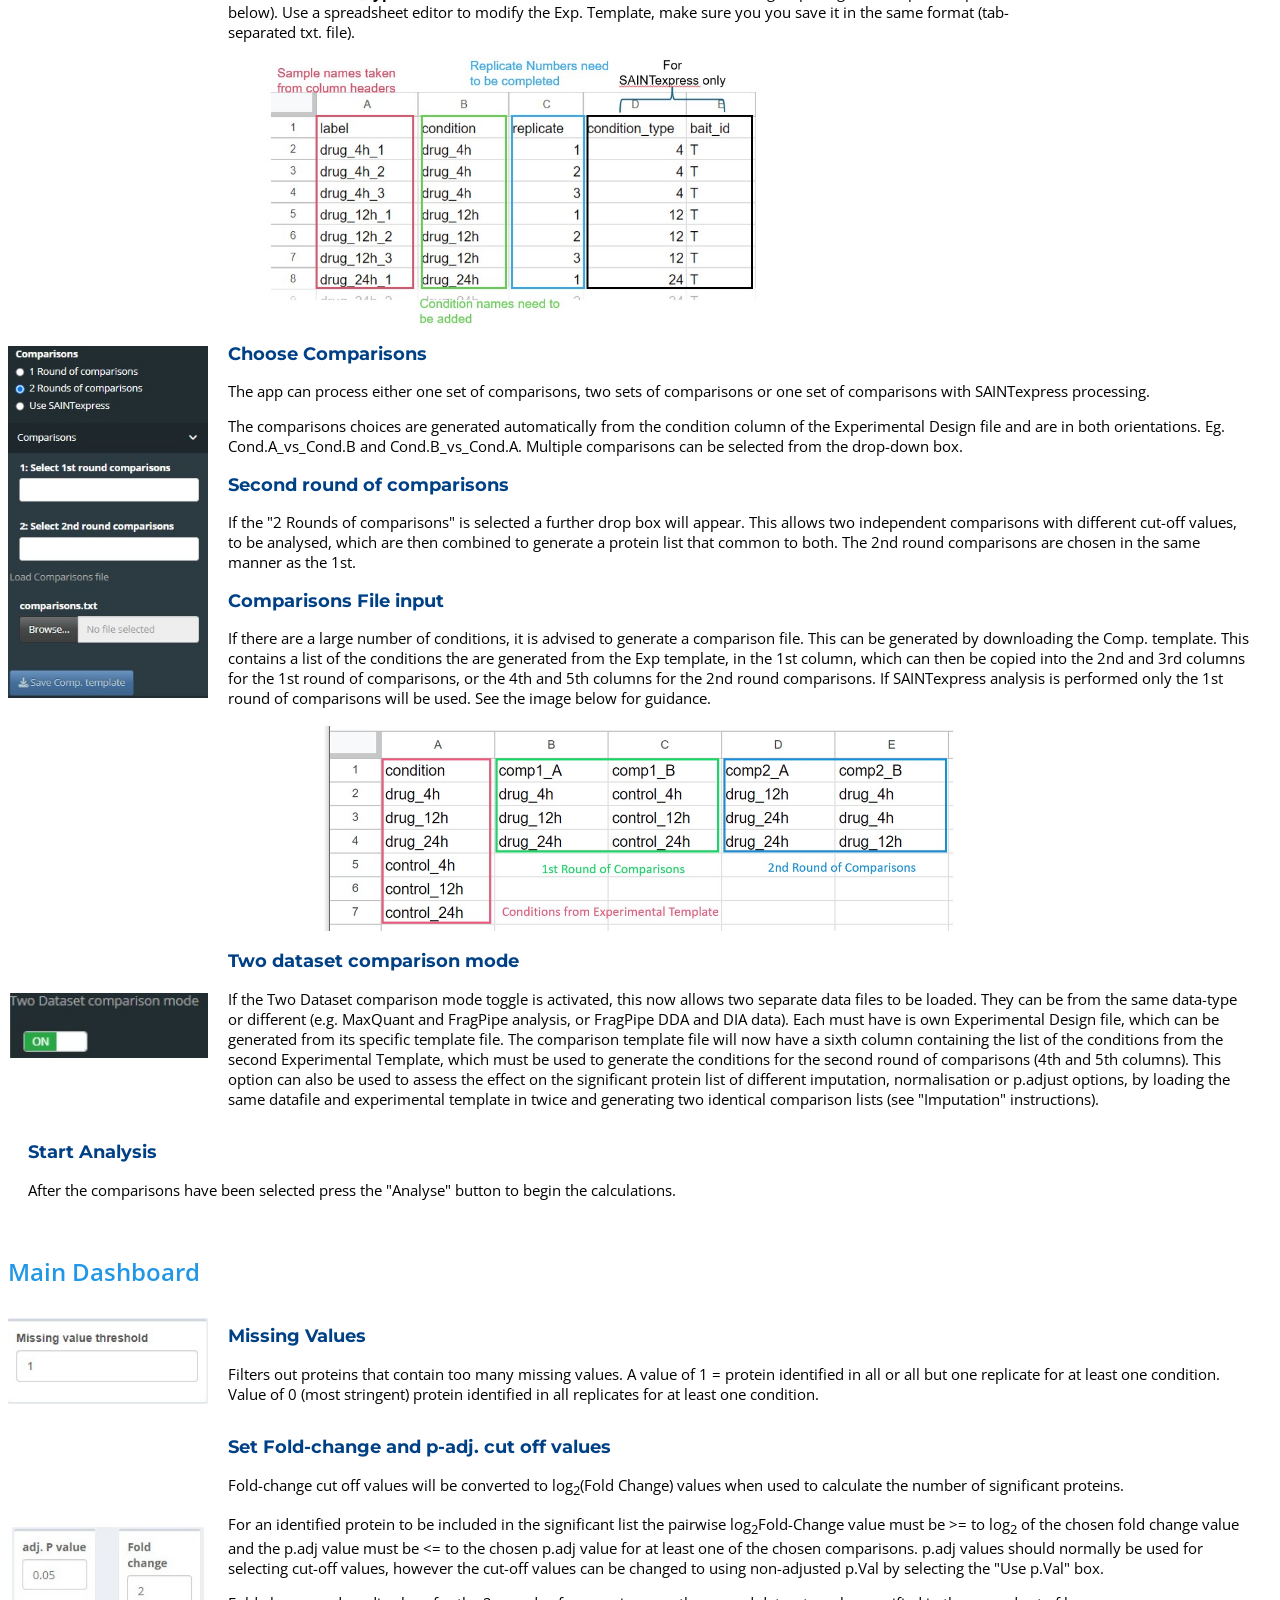
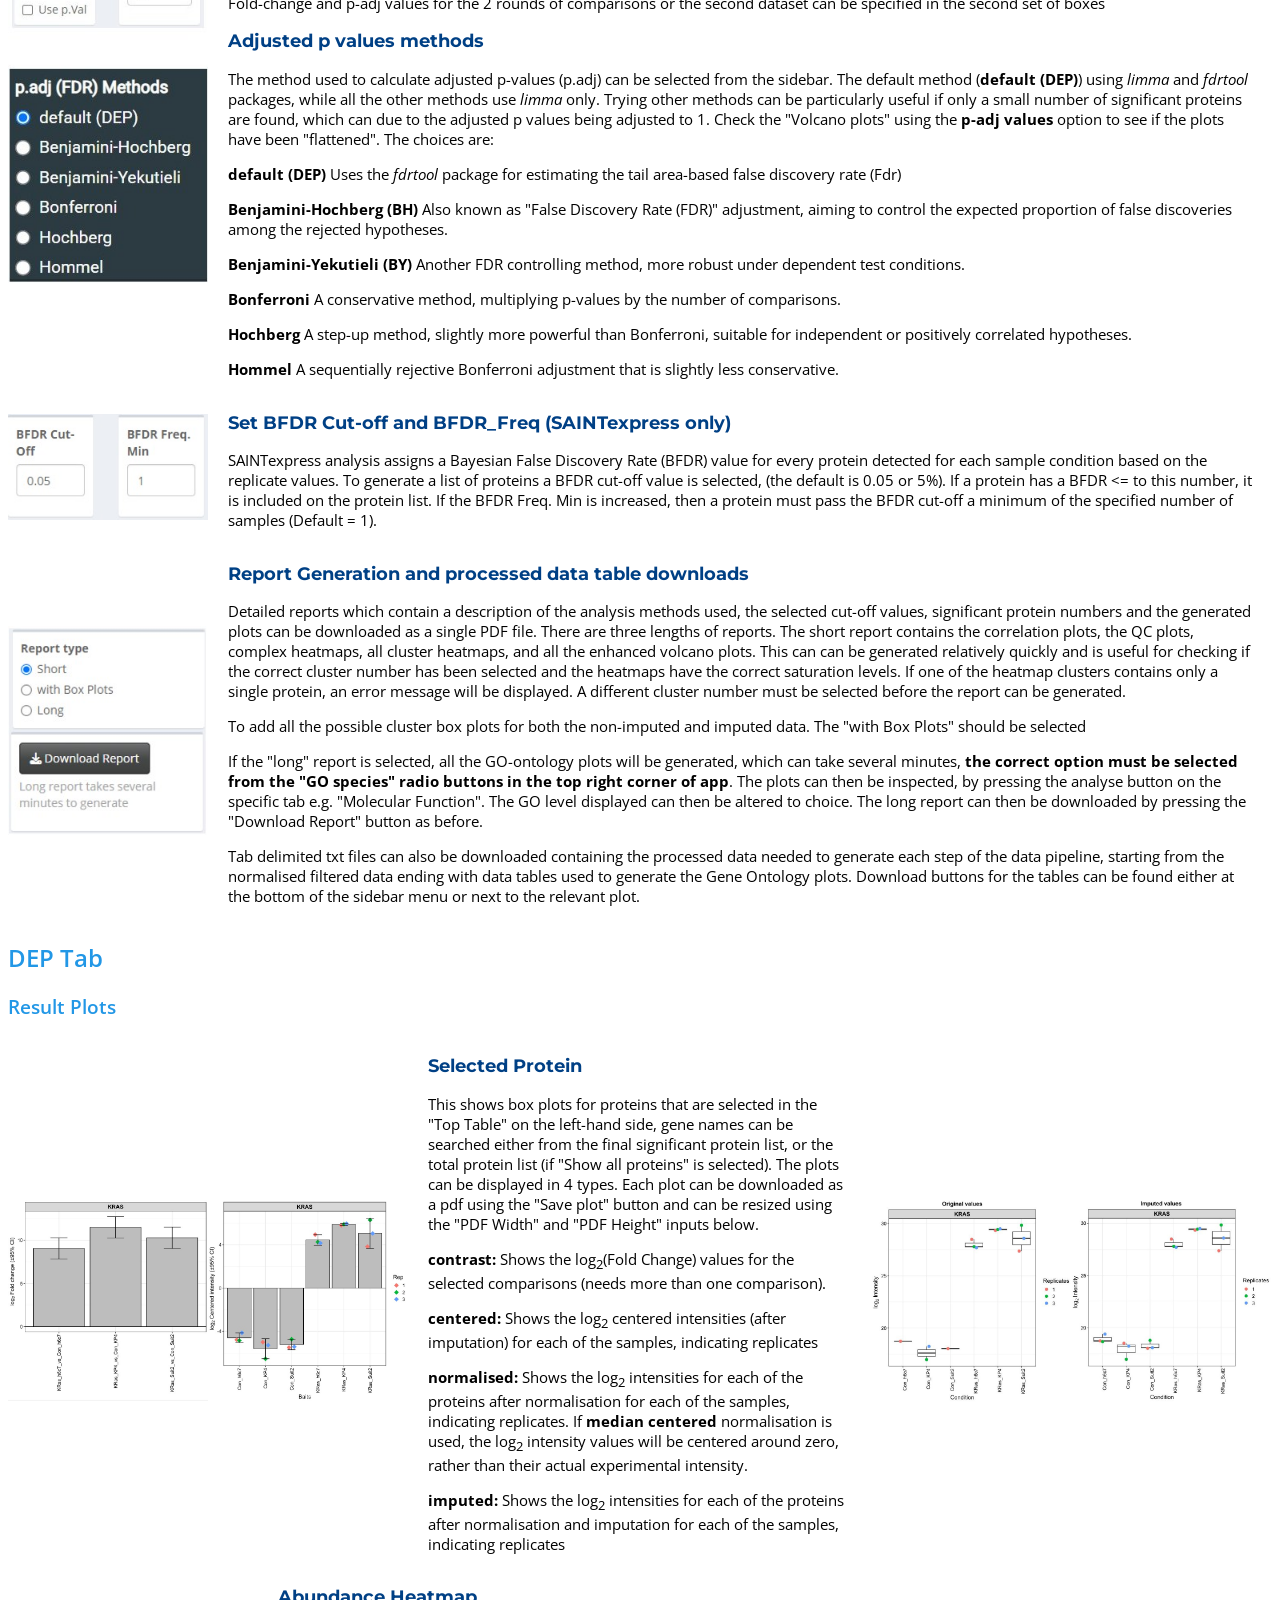
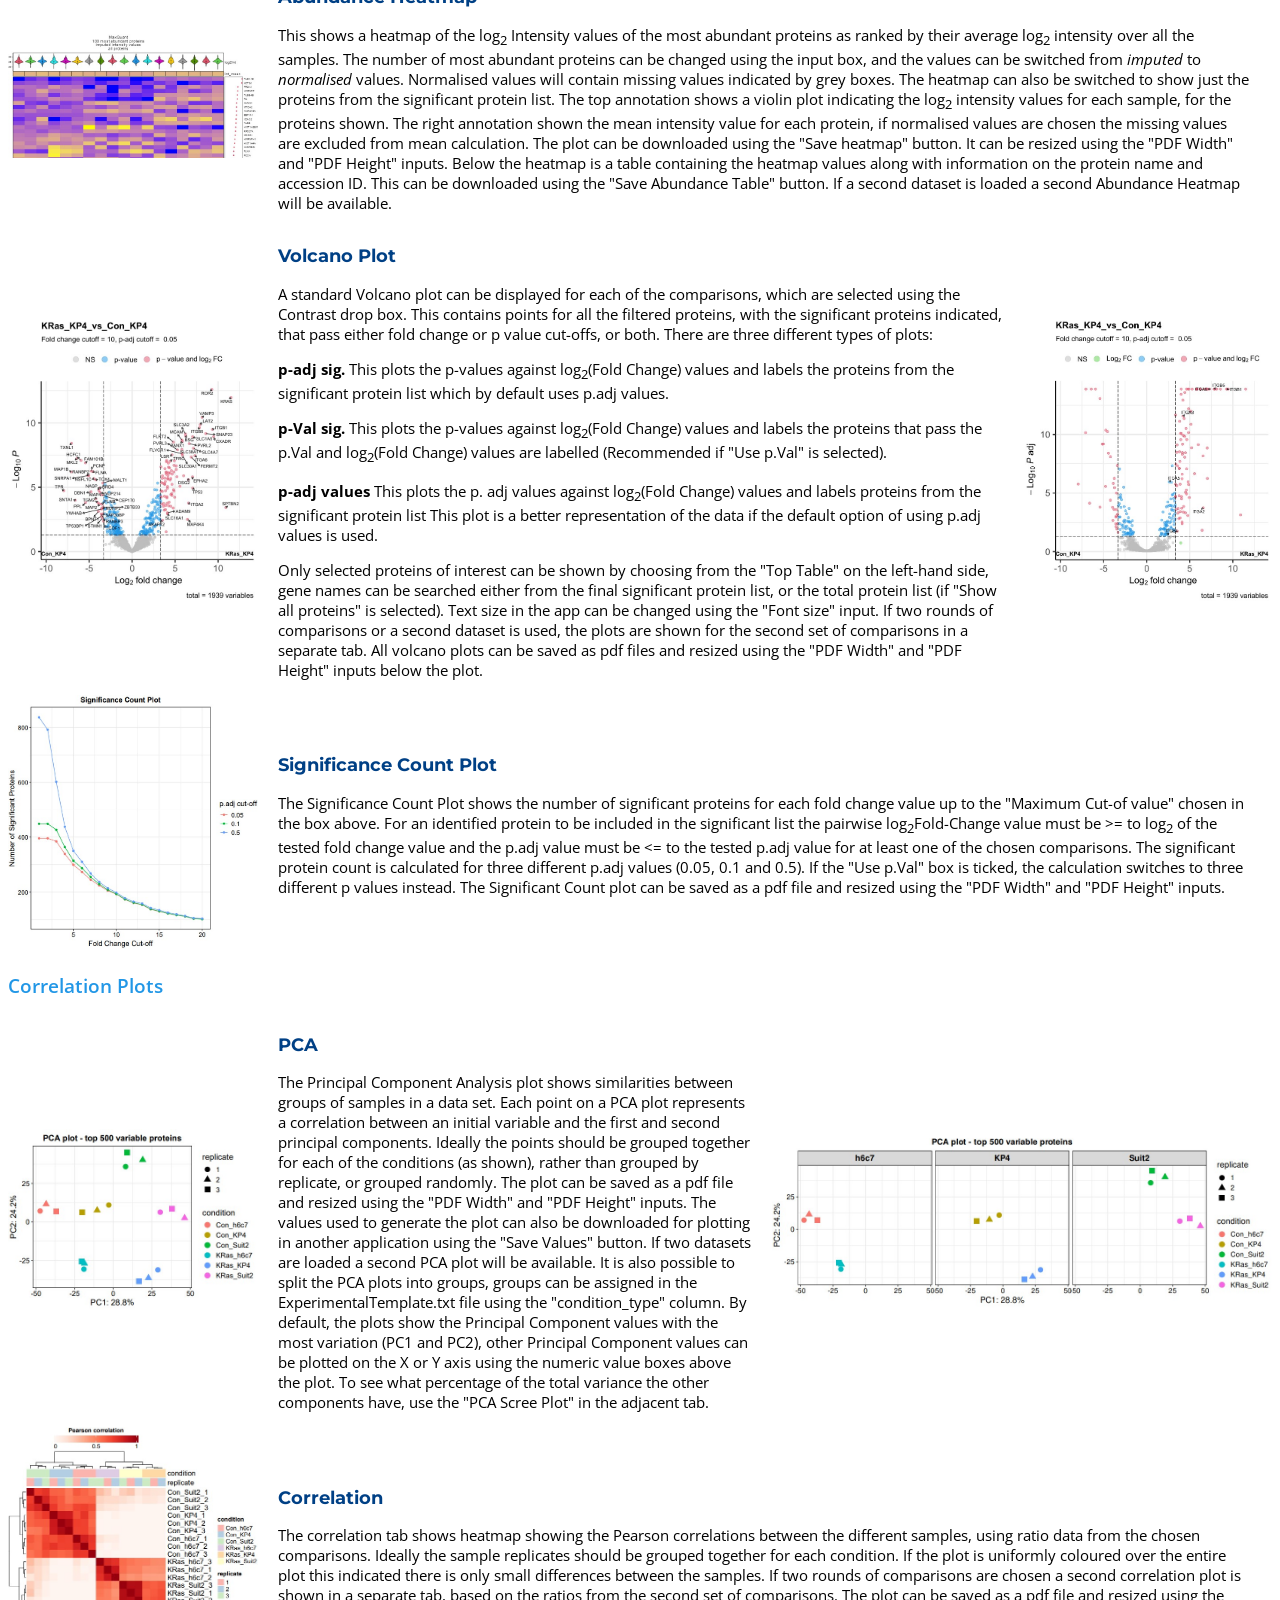
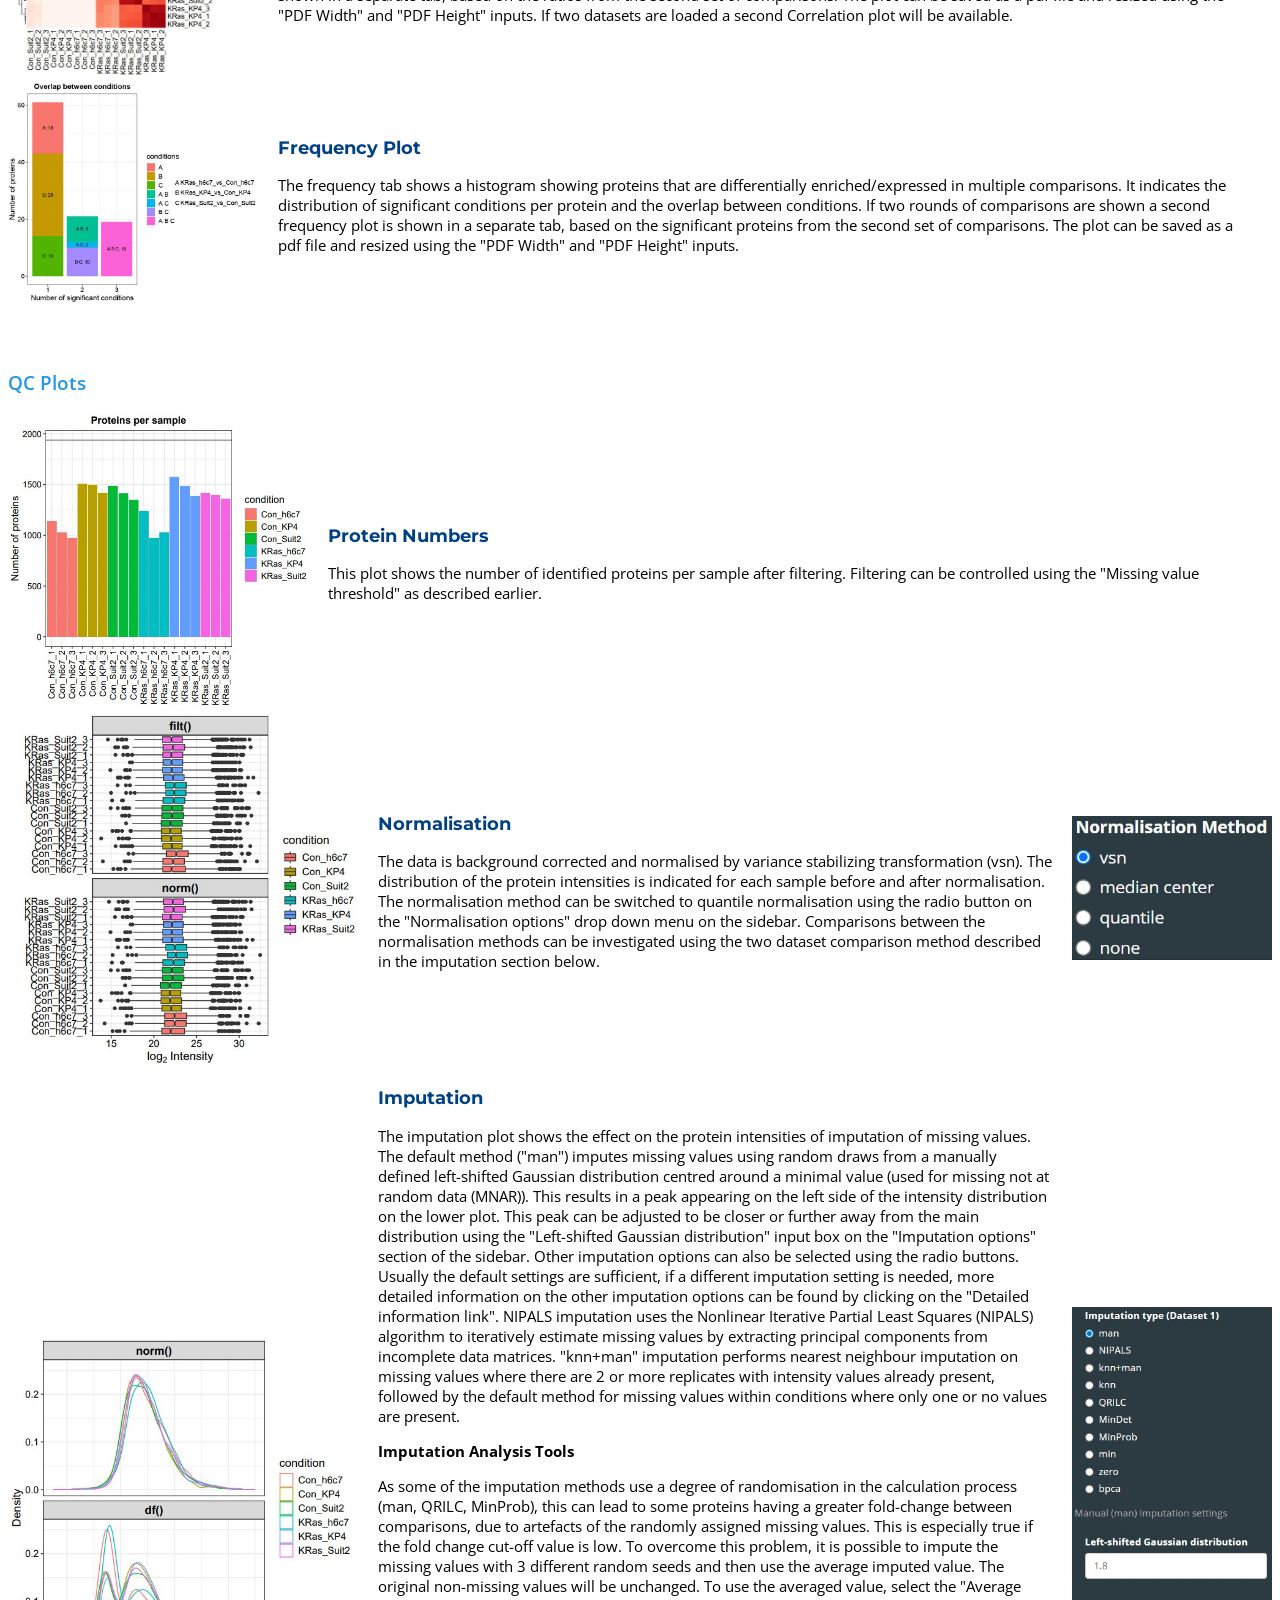
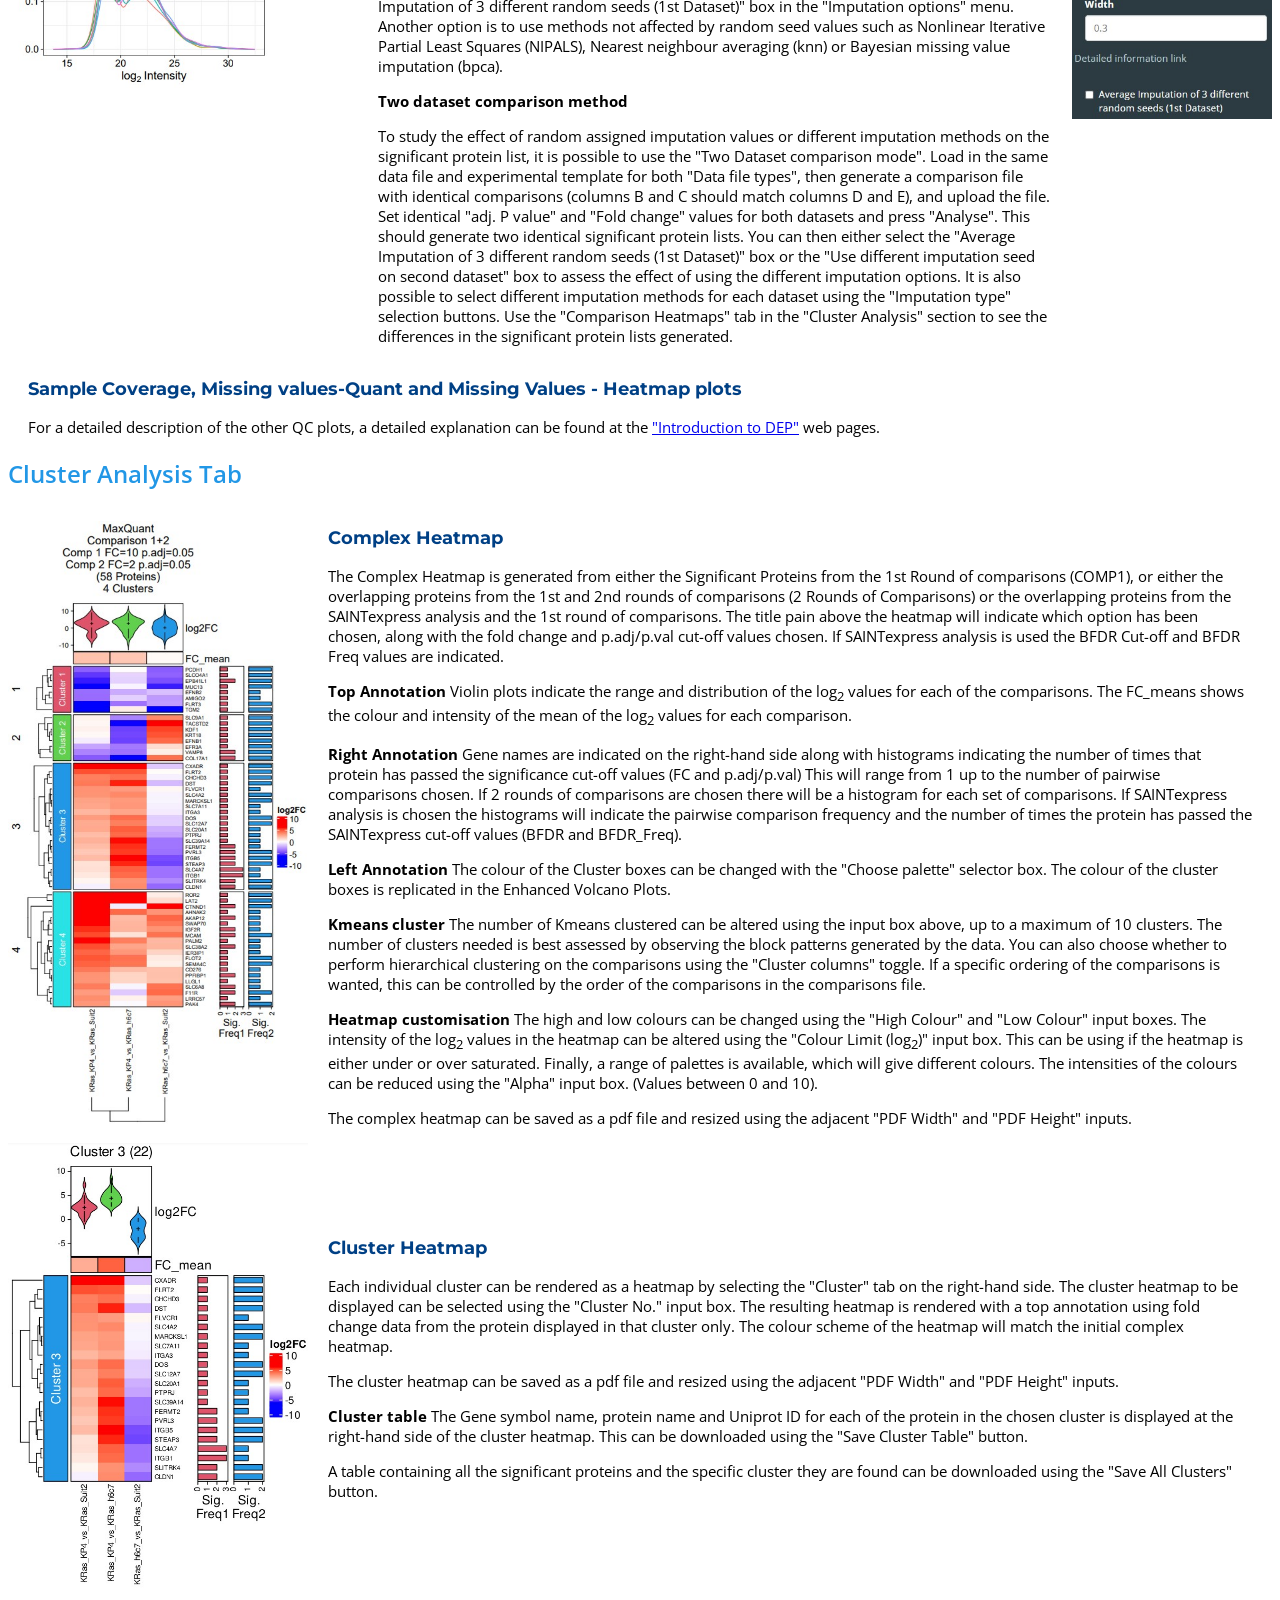
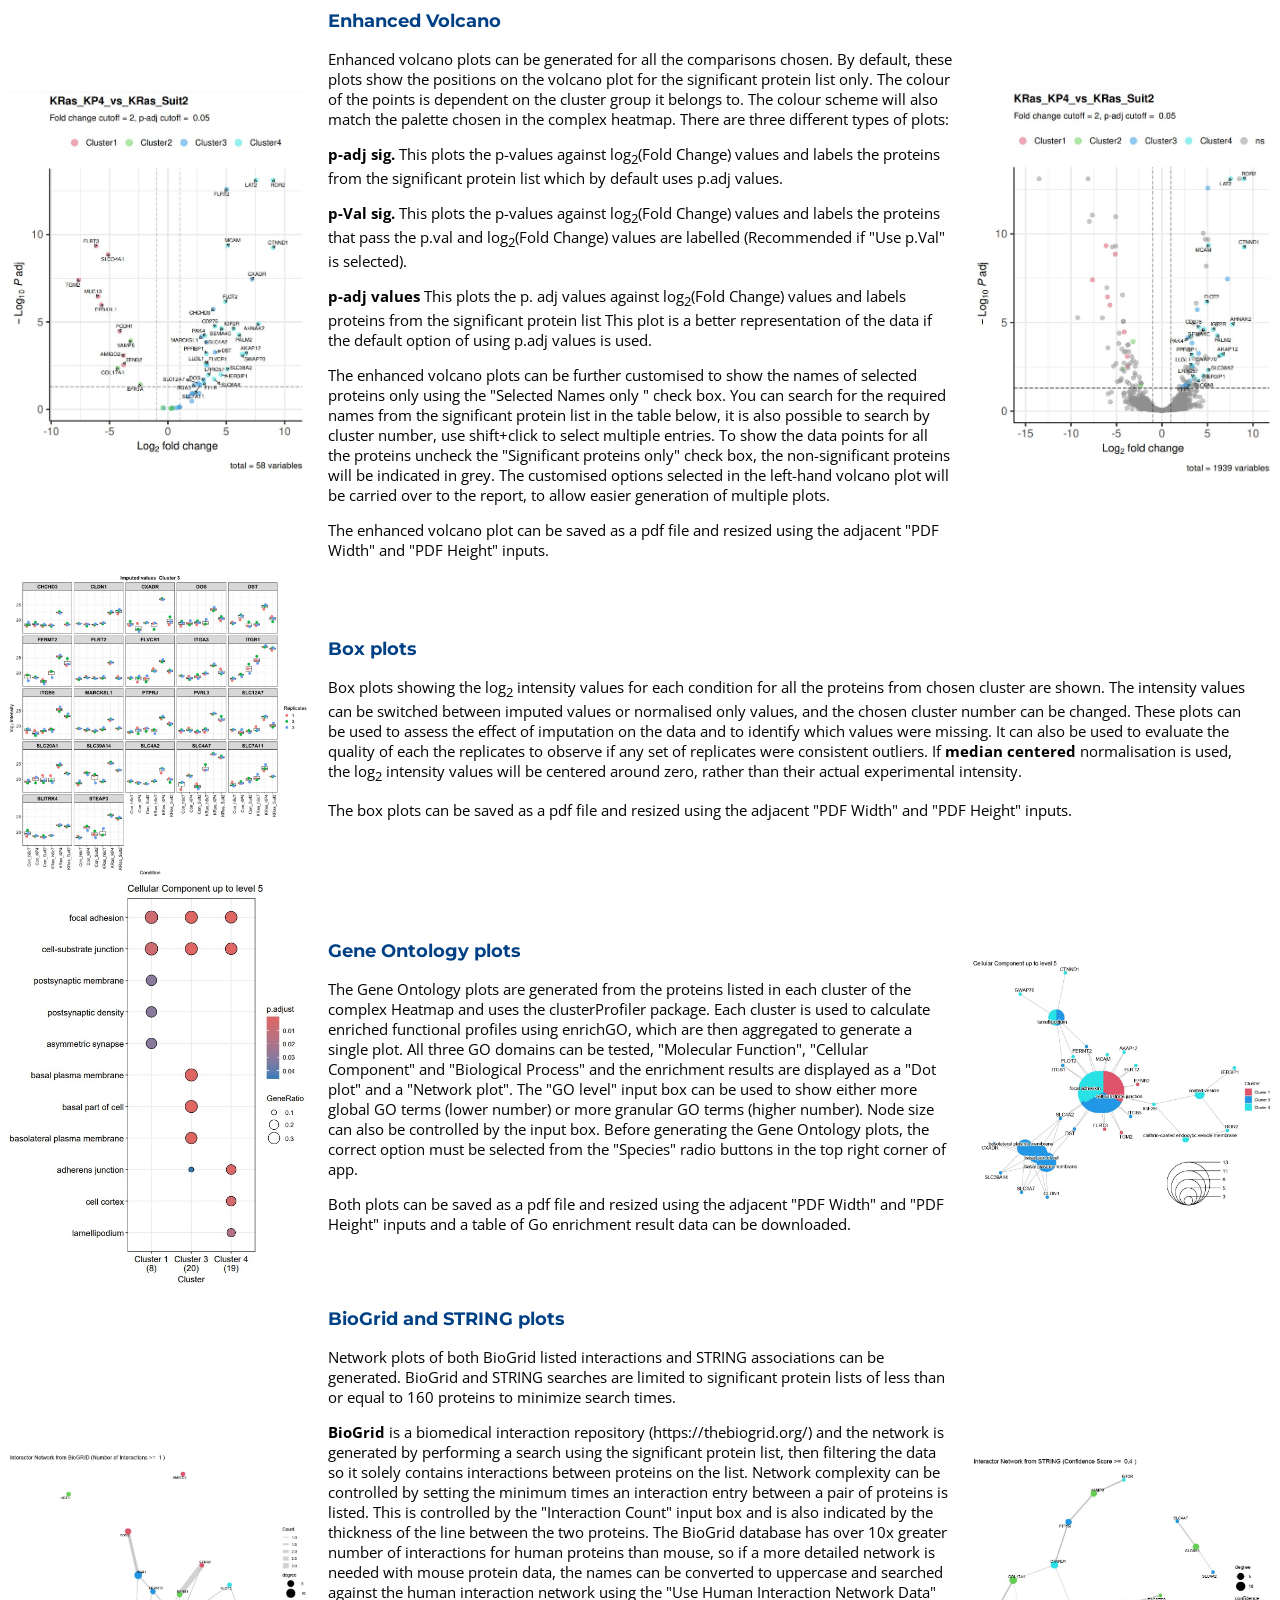
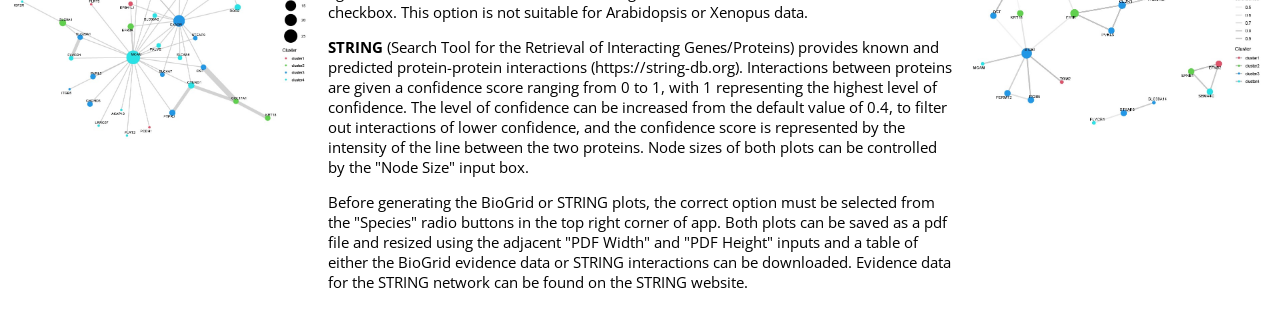
==== commit 1260f716: "Change Box plot title and grammar corrected instructions" ====
--- a/app/www/index.html
+++ b/app/www/index.html
@@ -69,11 +69,11 @@
 			<h3>Choose data type</h3>
 				<p>You can load either the proteinGroups.txt output from MaxQuant, the Abundance data from Proteome Discovery, or the combined_protein.tsv (LFQ) or protein group matrix.tsv (DIA) from FragPipe. It is also possible to upload protein intensity data from other sources if it has the format of Gene names as rows and the samples as columns.</p>
 				<h3>Load Data</h3>
-				<p>Use the browse button to upload data file, the input box will change depending on the Data File type selected. If the "Other (Experimental)" option is selected, upload the data in a tab-separated txt file format. Once the file has been uploaded a further "columns" menu will appear (shown right), use the drop down boxes to select the appropriate columns from the data file. The "Name column" must be the Gene names, but the "ID column", "Description" and "aa length" selections are optional. If any are left empty the app will fill in the missing columns using data from Uniprot (human and mouse data only). Next, select the 1st column containing the intensity data and the last column using the last two drop down boxes. This feature is experimental and will depend on the individual data file whether it is successful. After column selection, generate an "Experimental template" using the "Save Exp. Template" button. </p>
+				<p>Use the browse button to upload data file, the input box will change depending on the Data File type selected. If the "Other (Experimental)" option is selected, upload the data in a tab-separated txt file format. Once the file has been uploaded a further "columns" menu will appear (shown right), use the drop-down boxes to select the appropriate columns from the data file. The "Name column" must be the Gene names, but the "ID column", "Description" and "aa length" selections are optional. If any are left empty the app will fill in the missing columns using data from Uniprot (human and mouse data only). Next, select the 1st column containing the intensity data and the last column using the last two drop down boxes. This feature is experimental and will depend on the individual data file whether it is successful. After column selection, generate an "Experimental template" using the "Save Exp. Template" button. </p>
 				<h3>Load Experimental Design template</h3>
 				<p>The Experimental template matches the column titles from your data file to the sample conditions of your data. It consists of five columns (label, condition, replicate, condition_type and bait_id). The <strong>label column</strong> must match the column titles, the <strong>condition column</strong> can be any (short) description, <FONT COLOR="#DF536B"><strong>it should not start with a number, e.g. use "drug_4h" not "4h_drug" </strong><FONT COLOR="#000000">(use only _ or . special characters). The <strong>replicate column</strong> just contains a replicate number (see example below). The last two columns are needed for SAINTexpress analysis. SAINTexpress processing allows identification of proteins that were enriched compared with the control samples. The <strong>bait_id column</strong> must contain either "T" for tested samples or "C" for control samples. If are different experimental conditions which have different matching controls, the matching samples for each of the conditions should be labelled in the <strong>condition_type column</strong>. The condition_type can be labelled with any label, e.g. "1", "2" and "3" of "24hr", "48hr" or "72hr". <strong>If SAINTexpress analysis is not needed these columns can be left unaltered</strong></p>
 				<h3>Generate Experimental template</h3>
-				<p>To simplify the process a template for the experimental design file can be generated using the "Save Exp. Template" button. Upload the data file first, this will then allow the label column to be automatically filled in from the column titles of the intensity columns. The replicate column is also filled in with the last character, (usually the replicate number). The <strong>condition_type</strong> and <strong>bait_id</strong> are also filled in, however the "T" will needed to changed to a "C" for the control samples for SAINTexpress analysis to be performed. If SAINTexpress analysis is not needed, these columns may be left as they are. However the <strong>condition_type</strong> column can also be use to divide the conditions into groups to generate split PCA plots (see below). Use a spreadsheet editor to modify the Exp. Template, make sure you you save it in the same format (tab-separated txt. file).</p>
+				<p>To simplify the process a template for the experimental design file can be generated using the "Save Exp. Template" button. Upload the data file first, this will then allow the label column to be automatically filled in from the column titles of the intensity columns. The replicate column is also filled in with the last character, (usually the replicate number). The <strong>condition_type</strong> and <strong>bait_id</strong> are also filled in, however the "T" will need to be changed to a "C" for the control samples for SAINTexpress analysis to be performed. If SAINTexpress analysis is not needed, these columns may be left as they are. The <strong>condition_type</strong> column can also be use to divide the conditions into groups to generate split PCA plots (see below). Use a spreadsheet editor to modify the Exp. Template, make sure you you save it in the same format (tab-separated txt. file).</p>
 			</div>
 		<div class="image">
 			<img src="file_all2.jpg" width=200px>
@@ -91,11 +91,11 @@
 			<div class="text">
 				<h3>Choose Comparisons</h3>
 				<p>The app can process either one set of comparisons, two sets of comparisons or one set of comparisons with SAINTexpress processing. </p>
-				<p>The comparisons choices are generated automatically from the condition column of the Experimental Design file and are in both orientations. Eg. Cond.A_vs_Cond.B and Cond.B_vs_Cond.A. Multiple comparisons can be selected from the drop down box.</p>
+				<p>The comparisons choices are generated automatically from the condition column of the Experimental Design file and are in both orientations. Eg. Cond.A_vs_Cond.B and Cond.B_vs_Cond.A. Multiple comparisons can be selected from the drop-down box.</p>
 				<h3>Second round of comparisons</h3>
 				<p>If the "2 Rounds of comparisons" is selected a further drop box will appear. This allows two independent comparisons with different cut-off values, to be analysed, which are then  combined to generate a protein list that common to both. The 2nd round comparisons are chosen in the same manner as the 1st. </p>
 				<h3>Comparisons File input</h3>
-				<p>If there are a large amount of conditions it is advised to generate a comparison file. This can be generated by downloading the Comp. template. This contains a list of the conditions the are generated from the Exp template, in the 1st column, which can then be copied into the 2nd and 3rd columns for the 1st round of comparisons, or the 4th and 5th columns for the 2nd round comparisons. If SAINTexpress analysis is performed only the 1st round of comparisons will be used. See the image below for guidance.</p>
+				<p>If there are a large number of conditions, it is advised to generate a comparison file. This can be generated by downloading the Comp. template. This contains a list of the conditions the are generated from the Exp template, in the 1st column, which can then be copied into the 2nd and 3rd columns for the 1st round of comparisons, or the 4th and 5th columns for the 2nd round comparisons. If SAINTexpress analysis is performed only the 1st round of comparisons will be used. See the image below for guidance.</p>
 			</div>
 		</div>
 		<div class="image">
@@ -107,7 +107,7 @@
 			</div>
 			<div class="text">
 				<h3>Two dataset comparison mode</h3>
-				<p>If the Two Dataset comparison mode toggle is activated, this now allows two separate data files to be loaded. They can be from the same data-type or different (eg. MaxQuant and FragPipe analysis, or FragPipe DDA and DIA data). Each must have is own Experimental Design file, which can be generated from its specific template file. The comparison template file will now have a sixth column containing the list of the conditions from the second Experimental Template, which must be used to generate the conditions for the second round of comparisons (4th and 5th columns). This option can also be used to assess the affect on the significant protein list of different imputation,  normalisation or p.adjust options, by loading the same datafile and experimental template in twice and generating two identical comparison lists (see "Imputation" instructions). </p> 
+				<p>If the Two Dataset comparison mode toggle is activated, this now allows two separate data files to be loaded. They can be from the same data-type or different (e.g. MaxQuant and FragPipe analysis, or FragPipe DDA and DIA data). Each must have is own Experimental Design file, which can be generated from its specific template file. The comparison template file will now have a sixth column containing the list of the conditions from the second Experimental Template, which must be used to generate the conditions for the second round of comparisons (4th and 5th columns). This option can also be used to assess the effect on the significant protein list of different imputation,  normalisation or p.adjust options, by loading the same datafile and experimental template in twice and generating two identical comparison lists (see "Imputation" instructions). </p> 
 			</div>
 		</div>
 
@@ -133,8 +133,8 @@
 			<div class="text">
 				<h3>Set Fold-change and p-adj. cut off values</h3>
 				<p>Fold-change cut off values will be converted to log<sub>2</sub>(Fold Change) values when used to calculate the number of significant proteins. </p>
-				<p>For an identified protein to be included in the significant list the pairwise log<sub>2</sub>Fold-Change value must be >= to log<sub>2</sub> of the chosen fold change value and the p.adj value must be <= to the chosen p.adj value for at least one of the chosen comparisons. p-adj values should normally be used for selecting cut-off values, however the cut-off values can be changed to using non-adjusted p.Val by selecting the "Use p.Val" box.</p>
-				<p>Fold-change and p-adj values for the 2 round of comparisons or the second dataset can be specified in the second set of boxes  </p>
+				<p>For an identified protein to be included in the significant list the pairwise log<sub>2</sub>Fold-Change value must be >= to log<sub>2</sub> of the chosen fold change value and the p.adj value must be <= to the chosen p.adj value for at least one of the chosen comparisons. p.adj values should normally be used for selecting cut-off values, however the cut-off values can be changed to using non-adjusted p.Val by selecting the "Use p.Val" box.</p>
+				<p>Fold-change and p-adj values for the 2 rounds of comparisons or the second dataset can be specified in the second set of boxes  </p>
 				<h3>Adjusted p values methods</h3>
 				<p>The method used to calculate adjusted p-values (p.adj) can be selected from the sidebar. The default method (<strong>default (DEP)</strong>) using <i>limma</i> and <i>fdrtool</i> packages, while all the other methods use <i>limma</i> only. Trying other methods can be particularly useful if only a small number of significant proteins are found, which can due to the adjusted p values being adjusted to 1. Check the "Volcano plots" using the <strong>p-adj values</strong> option to see if the plots have been "flattened". The choices are:</p>
 				<p><strong>default (DEP)</strong> Uses the <i>fdrtool</i> package for estimating the tail area-based false discovery rate (Fdr)</p>
@@ -151,7 +151,7 @@
 			</div>
 			<div class="text">
 				<h3>Set BFDR Cut-off and BFDR_Freq (SAINTexpress only)</h3>
-				<p>SAINTexpress analysis assigns a Bayesian False Discovery Rate (BFDR) value for every protein detected for each sample condition based on the replicate values. To generate a list of proteins a BFDR cut-off value is selected, (the default is 0.05 or 5%). If a protein has a BFDR <= to this number it is included on the protein list. If the BFDR Freq. Min is increased then a protein must pass the BFDR cut-off a minimum of the specified number of samples (Default = 1).</p>
+				<p>SAINTexpress analysis assigns a Bayesian False Discovery Rate (BFDR) value for every protein detected for each sample condition based on the replicate values. To generate a list of proteins a BFDR cut-off value is selected, (the default is 0.05 or 5%). If a protein has a BFDR <= to this number, it is included on the protein list. If the BFDR Freq. Min is increased, then a protein must pass the BFDR cut-off a minimum of the specified number of samples (Default = 1).</p>
 			</div>
 		</div>
 		<div class="flex-container">
@@ -179,10 +179,10 @@
 			</div>
 			<div class="text">
 				<h3>Selected Protein</h3>
-				<p>This shows box plots for proteins that are selected in the "Top Table" on the left hand side, gene names can be searched either from the final significant protein list, or the total protein list (if "Show all proteins" is selected). The plots can be displayed in 4 types. Each plot can be downloaded as a pdf using the "Save plot" button, and can be resized using the "PDF Width" and "PDF Height" inputs below.</p>
+				<p>This shows box plots for proteins that are selected in the "Top Table" on the left-hand side, gene names can be searched either from the final significant protein list, or the total protein list (if "Show all proteins" is selected). The plots can be displayed in 4 types. Each plot can be downloaded as a pdf using the "Save plot" button and can be resized using the "PDF Width" and "PDF Height" inputs below.</p>
 				<p><strong>contrast: </strong>Shows the log<sub>2</sub>(Fold Change) values for the selected comparisons (needs more than one comparison).</p>
-				<p><strong>centrered: </strong>Shows the log<sub>2</sub> centered intensities (after imputation) for each of the samples, indicating replicates</p>
-				<p><strong>normalised: </strong>Shows the log<sub>2</sub> intensities for each of the proteins after normalisation for each of the samples, indicating replicates. If <strong>median centered</strong> normalisation is used, the log<sub>2</sub> intensity values will be centered around zero, rather than there actual experimental intensity.</p>
+				<p><strong>centered: </strong>Shows the log<sub>2</sub> centered intensities (after imputation) for each of the samples, indicating replicates</p>
+				<p><strong>normalised: </strong>Shows the log<sub>2</sub> intensities for each of the proteins after normalisation for each of the samples, indicating replicates. If <strong>median centered</strong> normalisation is used, the log<sub>2</sub> intensity values will be centered around zero, rather than their actual experimental intensity.</p>
 				<p><strong>imputed: </strong>Shows the log<sub>2</sub> intensities for each of the proteins after normalisation and imputation for each of the samples, indicating replicates</p>
 			</div>
 			<div class="image">
@@ -195,7 +195,7 @@
 			</div>
 			<div class="text">
 				<h3>Abundance Heatmap</h3>
-				<p>This shows a heatmap of the log<sub>2</sub> Intensity values of the most abundant proteins as ranked by their average log<sub>2</sub> intensity over all the samples. The number of most abundant proteins can be changed using the input box, and the values can be switched from <i>imputed</i> to <i>normalised</i> values. Normalised values will contain missing values indicated by grey boxes. The heatmap can also be switched to show just the proteins from the significant protein list. The top annotation shows a violin plot indicating the log<sub>2</sub> intensity values for each sample, for the proteins shown. The right annotation shown the mean intensity value for each protein, if normalised values are chosen the missing values are excluded from mean calculation.  The plot can be downloaded using the "Save heatmap" button. It can be can be resized using the "PDF Width" and "PDF Height" inputs. Below the the heatmap is a table containing the heatmap values along with information on the protein name and accession ID. This can be downloaded using the "Save Abundance Table" button. If a second dataset is loaded a second Abundance Heatmap will be available. </p>
+				<p>This shows a heatmap of the log<sub>2</sub> Intensity values of the most abundant proteins as ranked by their average log<sub>2</sub> intensity over all the samples. The number of most abundant proteins can be changed using the input box, and the values can be switched from <i>imputed</i> to <i>normalised</i> values. Normalised values will contain missing values indicated by grey boxes. The heatmap can also be switched to show just the proteins from the significant protein list. The top annotation shows a violin plot indicating the log<sub>2</sub> intensity values for each sample, for the proteins shown. The right annotation shown the mean intensity value for each protein, if normalised values are chosen the missing values are excluded from mean calculation.  The plot can be downloaded using the "Save heatmap" button. It can be resized using the "PDF Width" and "PDF Height" inputs. Below the heatmap is a table containing the heatmap values along with information on the protein name and accession ID. This can be downloaded using the "Save Abundance Table" button. If a second dataset is loaded a second Abundance Heatmap will be available. </p>
 				
 			</div>
 		</div>
@@ -208,9 +208,9 @@
 				<h3>Volcano Plot</h3>
 				<p>A standard Volcano plot can be displayed for each of the comparisons, which are selected using the Contrast drop box. This contains points for all the filtered proteins, with the significant proteins indicated, that pass either fold change or p value cut-offs, or both. There are three different types of plots:</p>
 				<p><strong>p-adj sig.</strong> This plots the p-values against log<sub>2</sub>(Fold Change) values and labels the proteins from the significant protein list which by default uses p.adj values.</p>
-				<p><strong>p-Val sig.</strong> This plots the p-values against log<sub>2</sub>(Fold Change) values and labels the proteins that pass the p.val and log<sub>2</sub>(Fold Change) values are labelled  (Recommended if "Use p.Val" is selected).</p>
+				<p><strong>p-Val sig.</strong> This plots the p-values against log<sub>2</sub>(Fold Change) values and labels the proteins that pass the p.Val and log<sub>2</sub>(Fold Change) values are labelled  (Recommended if "Use p.Val" is selected).</p>
 				<p><strong>p-adj values</strong> This plots the p. adj values against log<sub>2</sub>(Fold Change) values and labels proteins from the significant protein list This plot is a better representation of the data if the default option of using p.adj values is used.</p>
-				<p>Only selected proteins of interest can be shown by choosing from the "Top Table" on the left hand side, gene names can be searched either from the final significant protein list, or the total protein list (if "Show all proteins" is selected). Text size in the app can be changed using the "Font size" input.  If two rounds of comparisons or a second dataset is used, the plots are shown for the second set of comparisons in a separate tab. All volcano plots can be saved as pdf files and resized using the "PDF Width" and "PDF Height" inputs below the plot.</p>
+				<p>Only selected proteins of interest can be shown by choosing from the "Top Table" on the left-hand side, gene names can be searched either from the final significant protein list, or the total protein list (if "Show all proteins" is selected). Text size in the app can be changed using the "Font size" input.  If two rounds of comparisons or a second dataset is used, the plots are shown for the second set of comparisons in a separate tab. All volcano plots can be saved as pdf files and resized using the "PDF Width" and "PDF Height" inputs below the plot.</p>
 			</div>
 			<div class="image">
 				<img src="volcano_plot_adj.jpg" width=250px>
@@ -224,7 +224,7 @@
 			</div>
 			<div class="text">
 				<h3>Significance Count Plot</h3>
-				<p>The Significance Count Plot shows the number of significant proteins for each fold change value up to the "Maxiumum Cut-of value" chosen in the box above. For an identified protein to be included in the significant list the pairwise log<sub>2</sub>Fold-Change value must be >= to log<sub>2</sub> of the tested fold change value and the p.adj value must be <= to the tested p.adj value for at least one of the chosen comparisons.  The significant protein count is calculated for three different p.adj values (0.05, 0.1 and 0.5). If the "Use p.Val" box is ticked, the calculation switches to three different p values instead. The Significant Count plot can be saved as a pdf file and resized using the "PDF Width" and "PDF Height" inputs.</p>
+				<p>The Significance Count Plot shows the number of significant proteins for each fold change value up to the "Maximum Cut-of value" chosen in the box above. For an identified protein to be included in the significant list the pairwise log<sub>2</sub>Fold-Change value must be >= to log<sub>2</sub> of the tested fold change value and the p.adj value must be <= to the tested p.adj value for at least one of the chosen comparisons.  The significant protein count is calculated for three different p.adj values (0.05, 0.1 and 0.5). If the "Use p.Val" box is ticked, the calculation switches to three different p values instead. The Significant Count plot can be saved as a pdf file and resized using the "PDF Width" and "PDF Height" inputs.</p>
 			</div>
 		</div>
 
@@ -236,7 +236,7 @@
 			</div>
 			<div class="text">
 			<h3>PCA</h3>
-				<p>The Principle Component Analysis plot shows similarities between groups of samples in a data set. Each point on a PCA plot represents a correlation between an initial variable and the first and second principal components. Ideally the points should be grouped together for each of the conditions (as shown), rather than grouped by replicate, or grouped randomly. The plot can be saved as a pdf file and resized using the "PDF Width" and "PDF Height" inputs. The values used to generate the plot can also be downloaded for plotting in another application using the "Save Values" button. If two datasets are loaded a second PCA plot will be available.  It is also possible to split the PCA plots into groups, groups can be assigned in the ExperimentalTemplate.txt file using the "condition_type" column. By default the plots show the Principle Component values with the most variation (PC1 and PC2), other Principle Component values can be plotted on the X or Y axis using the numeric value boxes above the plot.  To see what percentage of the total variance the other components have, use the "PCA Scree Plot" in the adjacent tab.</p>
+				<p>The Principal Component Analysis plot shows similarities between groups of samples in a data set. Each point on a PCA plot represents a correlation between an initial variable and the first and second principal components. Ideally the points should be grouped together for each of the conditions (as shown), rather than grouped by replicate, or grouped randomly. The plot can be saved as a pdf file and resized using the "PDF Width" and "PDF Height" inputs. The values used to generate the plot can also be downloaded for plotting in another application using the "Save Values" button. If two datasets are loaded a second PCA plot will be available.  It is also possible to split the PCA plots into groups, groups can be assigned in the ExperimentalTemplate.txt file using the "condition_type" column. By default, the plots show the Principal Component values with the most variation (PC1 and PC2), other Principal Component values can be plotted on the X or Y axis using the numeric value boxes above the plot.  To see what percentage of the total variance the other components have, use the "PCA Scree Plot" in the adjacent tab.</p>
 			</div>
 			<div class="image">
 				<img src="PCA_2.jpg" width=500px>
@@ -250,7 +250,7 @@
 			</div>
 			<div class="text">
 			<h3>Correlation</h3>
-				<p>The correlation tab shows heatmap showing the Pearson correlations between the different samples, using ratio data from the chosen comparisons. Ideally the sample replicates should be grouped together for each condition. If the plot is uniformly coloured over the entire plot this indicated there is only small differences between the samples. If two rounds of comparisons are chosen a second correlation plot is shown in a separate tab, based on the ratios from the second set of comparisons. The plots can be saved as a pdf files and resized using the "PDF Width" and "PDF Height" inputs. If two datasets are loaded a second Correlation plot will be available.</p>
+				<p>The correlation tab shows heatmap showing the Pearson correlations between the different samples, using ratio data from the chosen comparisons. Ideally the sample replicates should be grouped together for each condition. If the plot is uniformly coloured over the entire plot this indicated there is only small differences between the samples. If two rounds of comparisons are chosen a second correlation plot is shown in a separate tab, based on the ratios from the second set of comparisons. The plot can be saved as a pdf file and resized using the "PDF Width" and "PDF Height" inputs. If two datasets are loaded a second Correlation plot will be available.</p>
 			</div>
 		</div>
 			
@@ -260,7 +260,7 @@
 			</div>
 			<div class="text">
 				<h3>Frequency Plot</h3>
-					<p>The frequency tab shows a histogram showing proteins that are differentially enriched/expressed in multiple comparisons. It indicates the distribution of significant conditions per protein and the overlap between conditions. If two rounds of comparisons are shown a second frequency plot is shown in a separate tab, based on the significant proteins from the second set of comparisons. The plots can be saved as a pdf files and resized using the "PDF Width" and "PDF Height" inputs.</p>
+					<p>The frequency tab shows a histogram showing proteins that are differentially enriched/expressed in multiple comparisons. It indicates the distribution of significant conditions per protein and the overlap between conditions. If two rounds of comparisons are shown a second frequency plot is shown in a separate tab, based on the significant proteins from the second set of comparisons. The plot can be saved as a pdf file and resized using the "PDF Width" and "PDF Height" inputs.</p>
 				</div>
 			</div>
 			<br>
@@ -294,9 +294,9 @@
 			</div>
 			<div class="text">
 				<h3>Imputation</h3>
-					<p>The imputation plot shows the effect on the protein intensities of imputation of missing values. The default method ("man") imputes missing values using random draws from a manually defined left-shifted Gaussian distribution centred around a minimal value (used for missing not at random data (MNAR)). This results in a peak  appearing on the left side of the intensity distribution on the lower plot. This peak can be adjusted to be closer or further away from the main distribution using the "Left-shifted Gaussian distribution" input box on the "Imputation options" section of the sidebar. Other imputation options can also be selected using the radio buttons. Usually the default settings are sufficient, if different imputation setting are needed, more detailed information on the other imputation options can be found by clicking on the "Detailed information link". NIPALS imputation uses the Nonlinear Iterative Partial Least Squares (NIPALS) algorithm to iteratively estimate missing values by extracting principal components from incomplete data matrices. "knn+man" imputation performs nearest neighbour imputation on missing values where there are 2 or more replicates with intensity values already present, followed by the default method for missing values within conditions where only one or no values are present.</p>
+					<p>The imputation plot shows the effect on the protein intensities of imputation of missing values. The default method ("man") imputes missing values using random draws from a manually defined left-shifted Gaussian distribution centred around a minimal value (used for missing not at random data (MNAR)). This results in a peak  appearing on the left side of the intensity distribution on the lower plot. This peak can be adjusted to be closer or further away from the main distribution using the "Left-shifted Gaussian distribution" input box on the "Imputation options" section of the sidebar. Other imputation options can also be selected using the radio buttons. Usually the default settings are sufficient, if a different imputation setting is needed, more detailed information on the other imputation options can be found by clicking on the "Detailed information link". NIPALS imputation uses the Nonlinear Iterative Partial Least Squares (NIPALS) algorithm to iteratively estimate missing values by extracting principal components from incomplete data matrices. "knn+man" imputation performs nearest neighbour imputation on missing values where there are 2 or more replicates with intensity values already present, followed by the default method for missing values within conditions where only one or no values are present.</p>
 					<p><strong>Imputation Analysis Tools</strong> </p>
-					<p>As some of the imputation methods use a degree of randomisation in the calculation process (man, QRILC, MinProb), this can lead to some proteins having a greater fold-change between comparisons, due to artefacts of the randomly assigned missing values. This is especially true if the fold change cut-off value is low. To overcome this problem it is possible to impute the missing values with 3 different random seeds, and then use the average imputed value. The original non-missing values will be unchanged. To use the averaged value select the "Average Imputation of 3 different random seeds (1st Dataset)" box in the "Imputation options" menu. Another option is to use methods not affected by random seed values such as Nonlinear Iterative Partial Least Squares (NIPALS), Nearest neighbour averaging (knn) or Bayesian missing value imputation (bpca). </p>
+					<p>As some of the imputation methods use a degree of randomisation in the calculation process (man, QRILC, MinProb), this can lead to some proteins having a greater fold-change between comparisons, due to artefacts of the randomly assigned missing values. This is especially true if the fold change cut-off value is low. To overcome this problem, it is possible to impute the missing values with 3 different random seeds and then use the average imputed value. The original non-missing values will be unchanged. To use the averaged value, select the "Average Imputation of 3 different random seeds (1st Dataset)" box in the "Imputation options" menu. Another option is to use methods not affected by random seed values such as Nonlinear Iterative Partial Least Squares (NIPALS), Nearest neighbour averaging (knn) or Bayesian missing value imputation (bpca). </p>
 					<p><strong>Two dataset comparison method</strong> </p>
 					<p>To study the effect of random assigned imputation values or different imputation methods on the significant protein list, it is possible to use the "Two Dataset comparison mode". Load in the same data file and experimental template for both "Data file types", then generate a comparison file with identical comparisons (columns B and C should match columns D and E), and upload the file. Set identical "adj. P value" and "Fold change" values for both datasets and press "Analyse". This should generate two identical significant protein lists. You can then either select the "Average Imputation of 3 different random seeds (1st Dataset)" box or the "Use different imputation seed on second dataset" box to assess the effect of using the different imputation options. It is also possible to select different imputation methods for each dataset using the "Imputation type" selection buttons. Use the "Comparison Heatmaps" tab in the "Cluster Analysis" section to see the differences in the significant protein lists generated.</p>
 				</div>
@@ -319,10 +319,10 @@
 				<h3>Complex Heatmap</h3>
 					<p>The Complex Heatmap is generated from either the Significant Proteins from the 1st Round of comparisons (COMP1), or either the overlapping proteins from the 1st and 2nd rounds of comparisons (2 Rounds of Comparisons) or the overlapping proteins from the SAINTexpress analysis and the 1st round of comparisons. The title pain above the heatmap will indicate which option has been chosen, along with the fold change and p.adj/p.val cut-off values chosen. If SAINTexpress analysis is used the BFDR Cut-off and BFDR Freq values are indicated. </p>
 					<p><strong>Top Annotation</strong> Violin plots indicate the range and distribution of the log<sub>2</sub> values for each of the comparisons. The FC_means shows the colour and intensity of the mean of the log<sub>2</sub> values for each comparison. </p>
-					<p><strong>Right Annotation</strong> Gene names are indicated on the right hand side along with  histograms indicating the number of times that protein has passed the significance cut-off values (FC and p.adj/p.val) This will range from 1 up to the number of pairwise comparisons chosen. If 2 rounds of comparisons are chosen there will be a histogram for each set of comparisons. If SAINTexpress analysis is chosen the histograms will indicate the pairwise comparison frequency and the number of times the protein has passed the SAINTexpress cut-off values (BFDR and BFDR_Freq). </p>
+					<p><strong>Right Annotation</strong> Gene names are indicated on the right-hand side along with  histograms indicating the number of times that protein has passed the significance cut-off values (FC and p.adj/p.val) This will range from 1 up to the number of pairwise comparisons chosen. If 2 rounds of comparisons are chosen there will be a histogram for each set of comparisons. If SAINTexpress analysis is chosen the histograms will indicate the pairwise comparison frequency and the number of times the protein has passed the SAINTexpress cut-off values (BFDR and BFDR_Freq). </p>
 					<p><strong>Left Annotation</strong> The colour of the Cluster boxes can be changed with the "Choose palette" selector box. The colour of the cluster boxes is replicated in the Enhanced Volcano Plots.</p>
-					<p><strong>Kmeans cluster</strong> The number of Kmeans clustered can be altered using the input box above, up to a maximum of 6 clusters. The number of clusters needed is best assessed by observing the block patterns generated by the data. You can also choose whether to perform hierarchical clustering on the comparisons using the "Cluster columns" toggle. If a specific ordering of the comparisons is wanted, this can be controlled by the order of the comparisons in the comparisons file.</p>
-					<p><strong>Heatmap customisation</strong> The high and low colours can be changed using the "High Colour" and "Low Colour" input boxes. The intensity of the log<sub>2</sub> values in the heatmap can be altered using the "Colour Limit (log<sub>2</sub>)" input box. This can be using if the heatmap is either under or over saturated. Finally a range of palettes is available, which will give different colours. The intensities of the colours can be reduced using the "Alpha" input box. (Values between 0 and 10).</p>
+					<p><strong>Kmeans cluster</strong> The number of Kmeans clustered can be altered using the input box above, up to a maximum of 10 clusters. The number of clusters needed is best assessed by observing the block patterns generated by the data. You can also choose whether to perform hierarchical clustering on the comparisons using the "Cluster columns" toggle. If a specific ordering of the comparisons is wanted, this can be controlled by the order of the comparisons in the comparisons file.</p>
+					<p><strong>Heatmap customisation</strong> The high and low colours can be changed using the "High Colour" and "Low Colour" input boxes. The intensity of the log<sub>2</sub> values in the heatmap can be altered using the "Colour Limit (log<sub>2</sub>)" input box. This can be using if the heatmap is either under or over saturated. Finally, a range of palettes is available, which will give different colours. The intensities of the colours can be reduced using the "Alpha" input box. (Values between 0 and 10).</p>
 					<p>The complex heatmap can be saved as a pdf file and resized using the adjacent "PDF Width" and "PDF Height" inputs.</p>
 			</div>
 		</div>
@@ -333,9 +333,9 @@
 			</div>
 			<div class="text">
 				<h3>Cluster Heatmap</h3>
-				<p>Each individual cluster can be rendered as a heatmap by selecting the "Cluster" tab on the right hand side. The cluster heatmap to be displayed can be selected using the "Cluster No." input box. The resulting heatmap is rendered with a top annotation using fold change data from the protein displayed in that cluster only. The colour scheme of the heatmap will match the initial complex heatmap.  </p>
+				<p>Each individual cluster can be rendered as a heatmap by selecting the "Cluster" tab on the right-hand side. The cluster heatmap to be displayed can be selected using the "Cluster No." input box. The resulting heatmap is rendered with a top annotation using fold change data from the protein displayed in that cluster only. The colour scheme of the heatmap will match the initial complex heatmap.  </p>
 				<p>The cluster heatmap can be saved as a pdf file and resized using the adjacent "PDF Width" and "PDF Height" inputs. </p>
-				<p><strong>Cluster table</strong> The Gene symbol name, protein name and Uniprot ID for each of the protein in the chosen cluster is displayed at the right hand side of the cluster heatmap. This can be downloaded using the "Save Cluster Table" button.  </p>
+				<p><strong>Cluster table</strong> The Gene symbol name, protein name and Uniprot ID for each of the protein in the chosen cluster is displayed at the right-hand side of the cluster heatmap. This can be downloaded using the "Save Cluster Table" button.  </p>
 				<p>A table containing all the significant proteins and the specific cluster they are found can be downloaded using the "Save All Clusters" button. </p>
 			</div>
 		</div>
@@ -345,11 +345,11 @@
 			</div>
 			<div class="text">
 				<h3>Enhanced Volcano</h3>
-				<p>Enhanced volcano plots can be generated for all the comparisons chosen. By default these plots show the positions on the volcano plot for the significant protein list only. The colour of the points is dependent on the cluster group it belongs to. The colour scheme will also match the palette chosen in the complex heatmap. There are three different types of plots:</p>
+				<p>Enhanced volcano plots can be generated for all the comparisons chosen. By default, these plots show the positions on the volcano plot for the significant protein list only. The colour of the points is dependent on the cluster group it belongs to. The colour scheme will also match the palette chosen in the complex heatmap. There are three different types of plots:</p>
 				<p><strong>p-adj sig.</strong> This plots the p-values against log<sub>2</sub>(Fold Change) values and labels the proteins from the significant protein list which by default uses p.adj values. </p>
 				<p><strong>p-Val sig.</strong> This plots the p-values against log<sub>2</sub>(Fold Change) values and labels the proteins that pass the p.val and log<sub>2</sub>(Fold Change) values are labelled (Recommended if "Use p.Val" is selected).</p>
 				<p><strong>p-adj values</strong> This plots the p. adj values against log<sub>2</sub>(Fold Change) values and labels proteins from the significant protein list This plot is a better representation of the data if the default option of using p.adj values is used.</p>
-				<p>The enhanced volcano plots can be further customised to show the names of selected proteins only using the "Selected Names only " check box. You can search for the required names from the significant protein list in the table below, it is also possible to search by cluster number, use shift+click to select multiple entries. To show the data points for all the proteins uncheck the "Significant proteins only" check box, the non-significant proteins will be indicated in grey. The customised options selected in the left hand volcano plot will be carried over to the report, to allow easier generation of multiple plots.</p>
+				<p>The enhanced volcano plots can be further customised to show the names of selected proteins only using the "Selected Names only " check box. You can search for the required names from the significant protein list in the table below, it is also possible to search by cluster number, use shift+click to select multiple entries. To show the data points for all the proteins uncheck the "Significant proteins only" check box, the non-significant proteins will be indicated in grey. The customised options selected in the left-hand volcano plot will be carried over to the report, to allow easier generation of multiple plots.</p>
 				<p>The enhanced volcano plot can be saved as a pdf file and resized using the adjacent "PDF Width" and "PDF Height" inputs.</p>
 			</div>
 			<div class="image">
@@ -363,7 +363,7 @@
 			</div>
 			<div class="text">
 				<h3>Box plots</h3>
-				<p>Box plots showing the log<sub>2</sub> intensity values for each condition for all the proteins from chosen cluster are shown. The intensity values can be switched between imputed values or normalised only values, and the chosen cluster number can be changed. These plots can be used to asses the effect of imputation on the data and to identify which values were missing. It can also be used to evaluate the quality of each the replicates to observe if any set of replicates were consistent outliers. If <strong>median centered</strong> normalisation is used, the log<sub>2</sub> intensity values will be centered around zero, rather than there actual experimental intensity.</p>
+				<p>Box plots showing the log<sub>2</sub> intensity values for each condition for all the proteins from chosen cluster are shown. The intensity values can be switched between imputed values or normalised only values, and the chosen cluster number can be changed. These plots can be used to assess the effect of imputation on the data and to identify which values were missing. It can also be used to evaluate the quality of each the replicates to observe if any set of replicates were consistent outliers. If <strong>median centered</strong> normalisation is used, the log<sub>2</sub> intensity values will be centered around zero, rather than their actual experimental intensity.</p>
 				<p>The box plots can be saved as a pdf file and resized using the adjacent "PDF Width" and "PDF Height" inputs.</p>
 			</div>
 		</div>
@@ -373,7 +373,7 @@
 			</div>
 			<div class="text">
 				<h3>Gene Ontology plots</h3>
-				<p>The Gene Ontology plots are generated from the proteins listed in each cluster of the complex Heatmap, and uses the clusterProfiler package. Each cluster is used to calculate enriched functional profiles using enrichGO, which are then aggregated to generate a single plot. All three GO domains can be tested, "Molecular Function", "Cellular Component" and "Biological Process" and the enrichment results are displayed as a "Dot plot" and a "Network plot". The "GO level" input box can be used to show either more global GO terms (lower number) or more granular GO terms (higher number). Node size can also be controlled by the input box. Before generating the Gene Ontology plots, the correct option must be selected from the "Species" radio buttons in the top right corner of app. </p>
+				<p>The Gene Ontology plots are generated from the proteins listed in each cluster of the complex Heatmap and uses the clusterProfiler package. Each cluster is used to calculate enriched functional profiles using enrichGO, which are then aggregated to generate a single plot. All three GO domains can be tested, "Molecular Function", "Cellular Component" and "Biological Process" and the enrichment results are displayed as a "Dot plot" and a "Network plot". The "GO level" input box can be used to show either more global GO terms (lower number) or more granular GO terms (higher number). Node size can also be controlled by the input box. Before generating the Gene Ontology plots, the correct option must be selected from the "Species" radio buttons in the top right corner of app. </p>
 				<p>Both plots can be saved as a pdf file and resized using the adjacent "PDF Width" and "PDF Height" inputs and a table of Go enrichment result data can be downloaded.</p>
 			</div>
 			<div class="image">
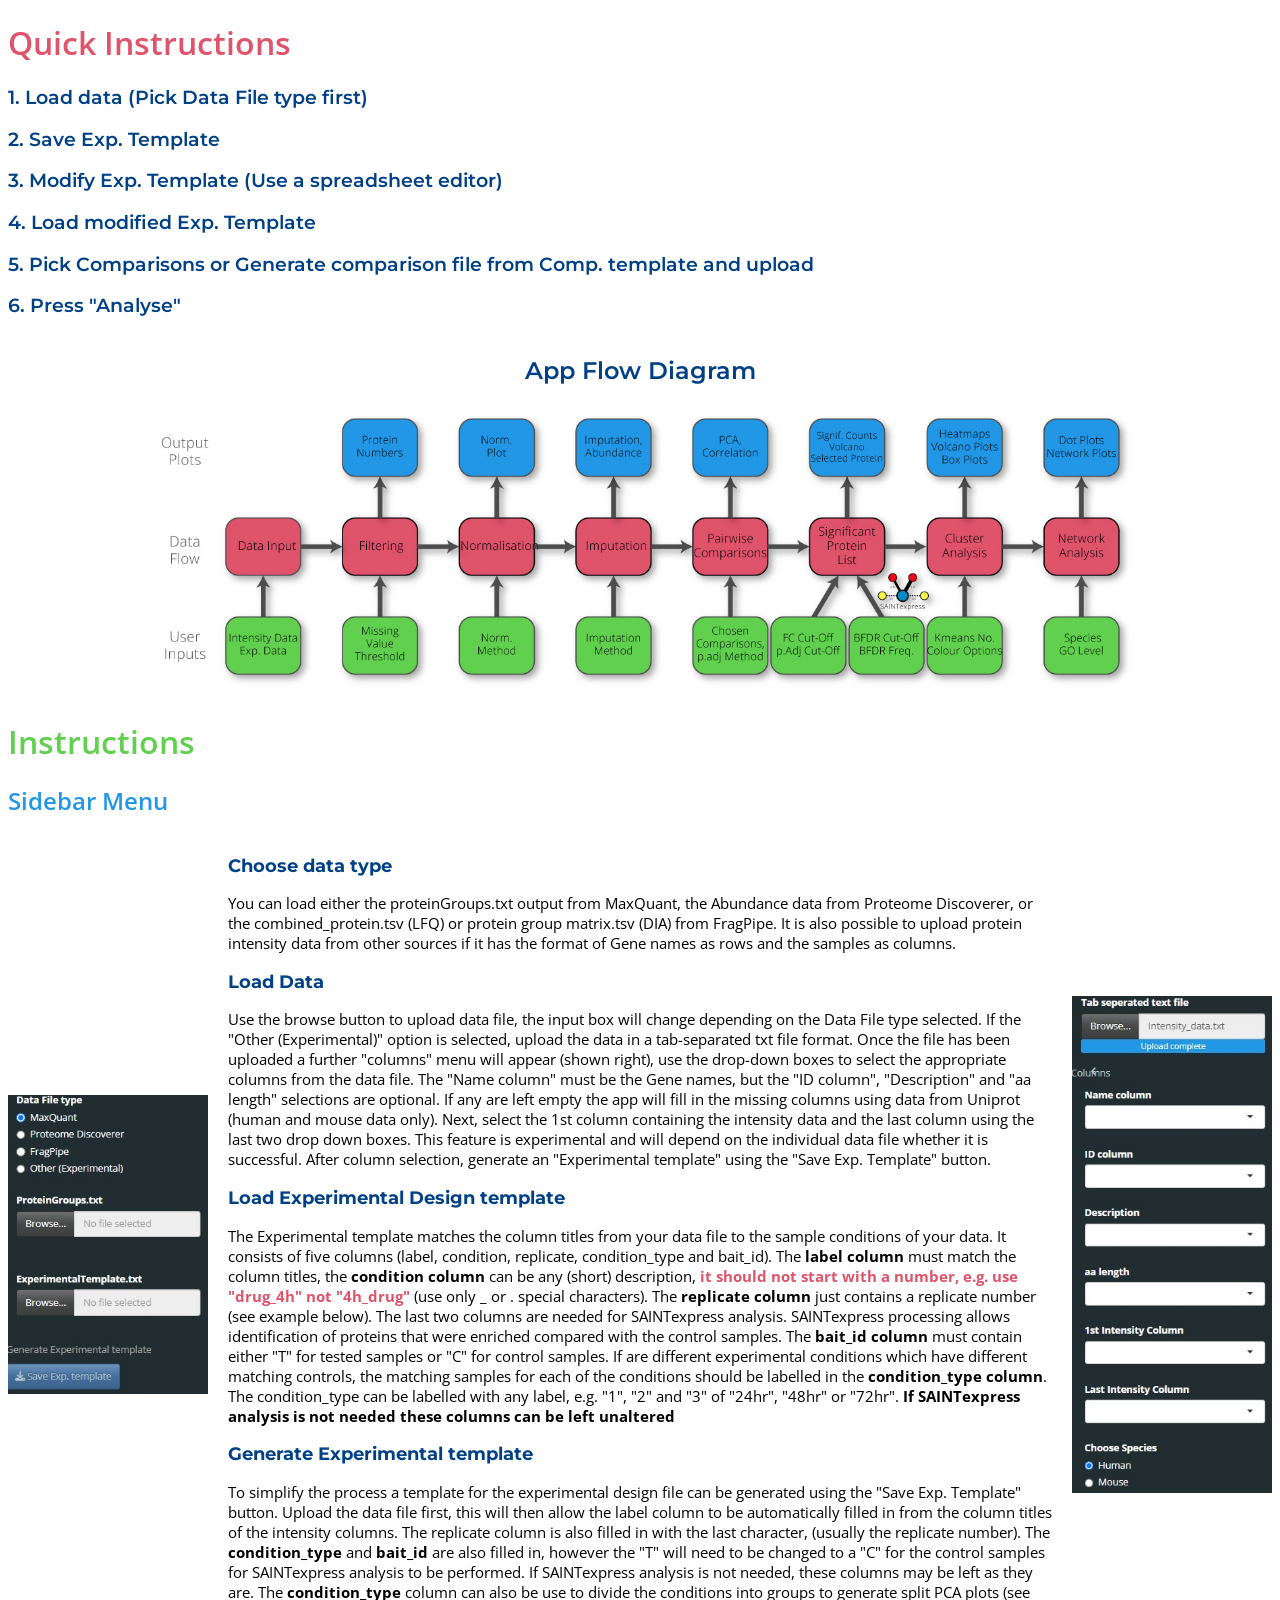
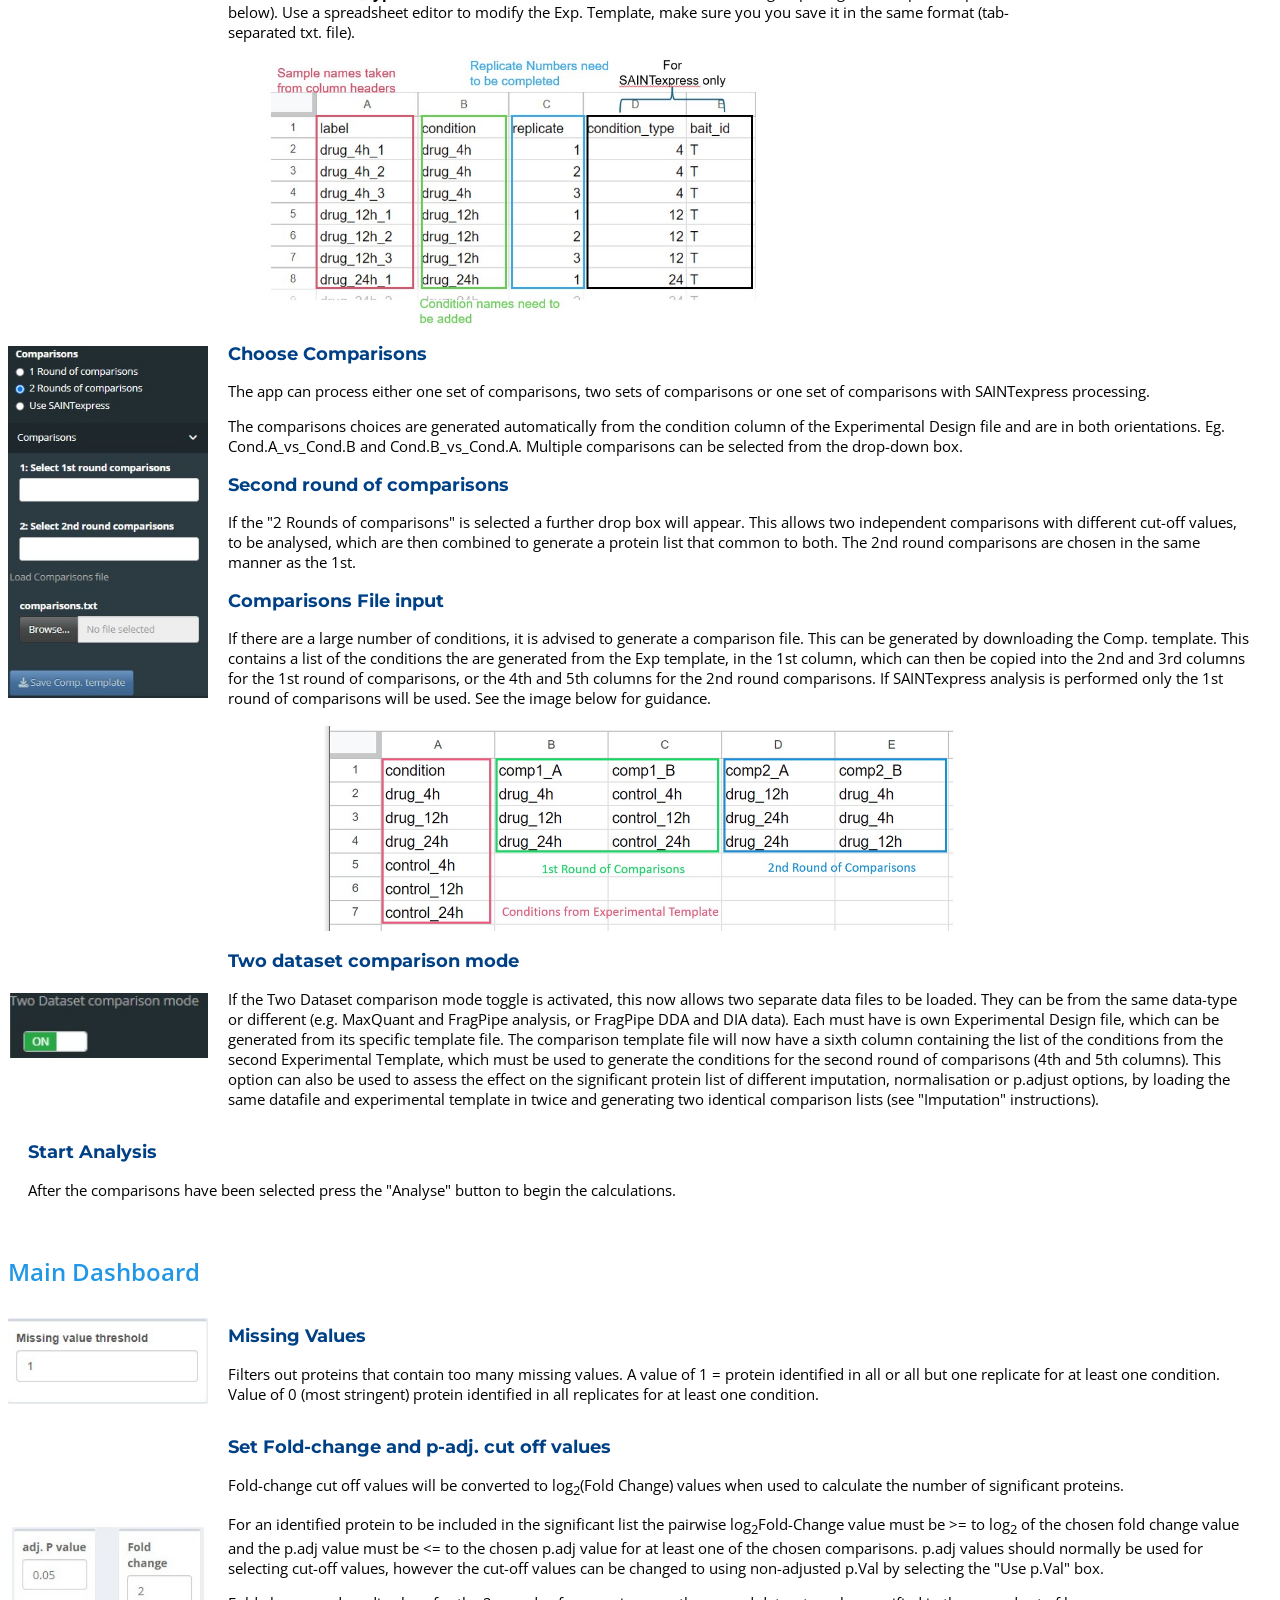
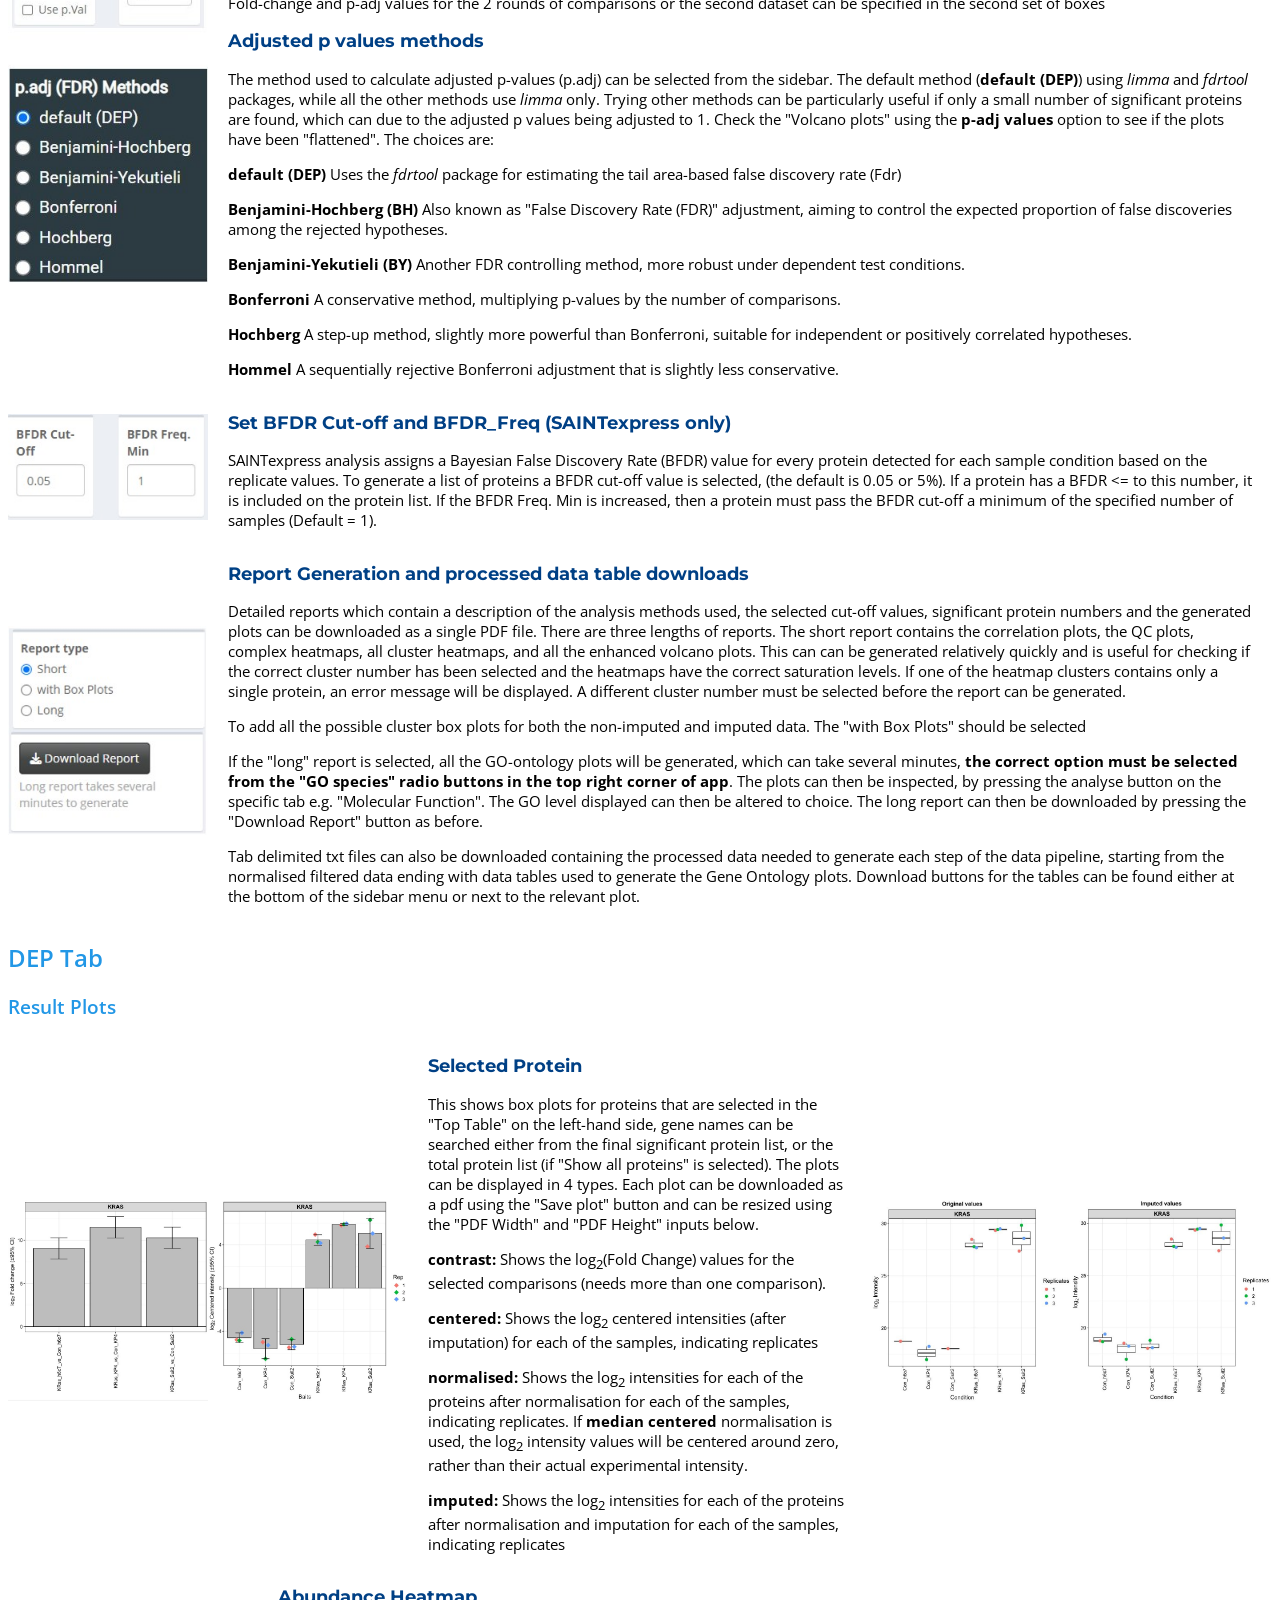
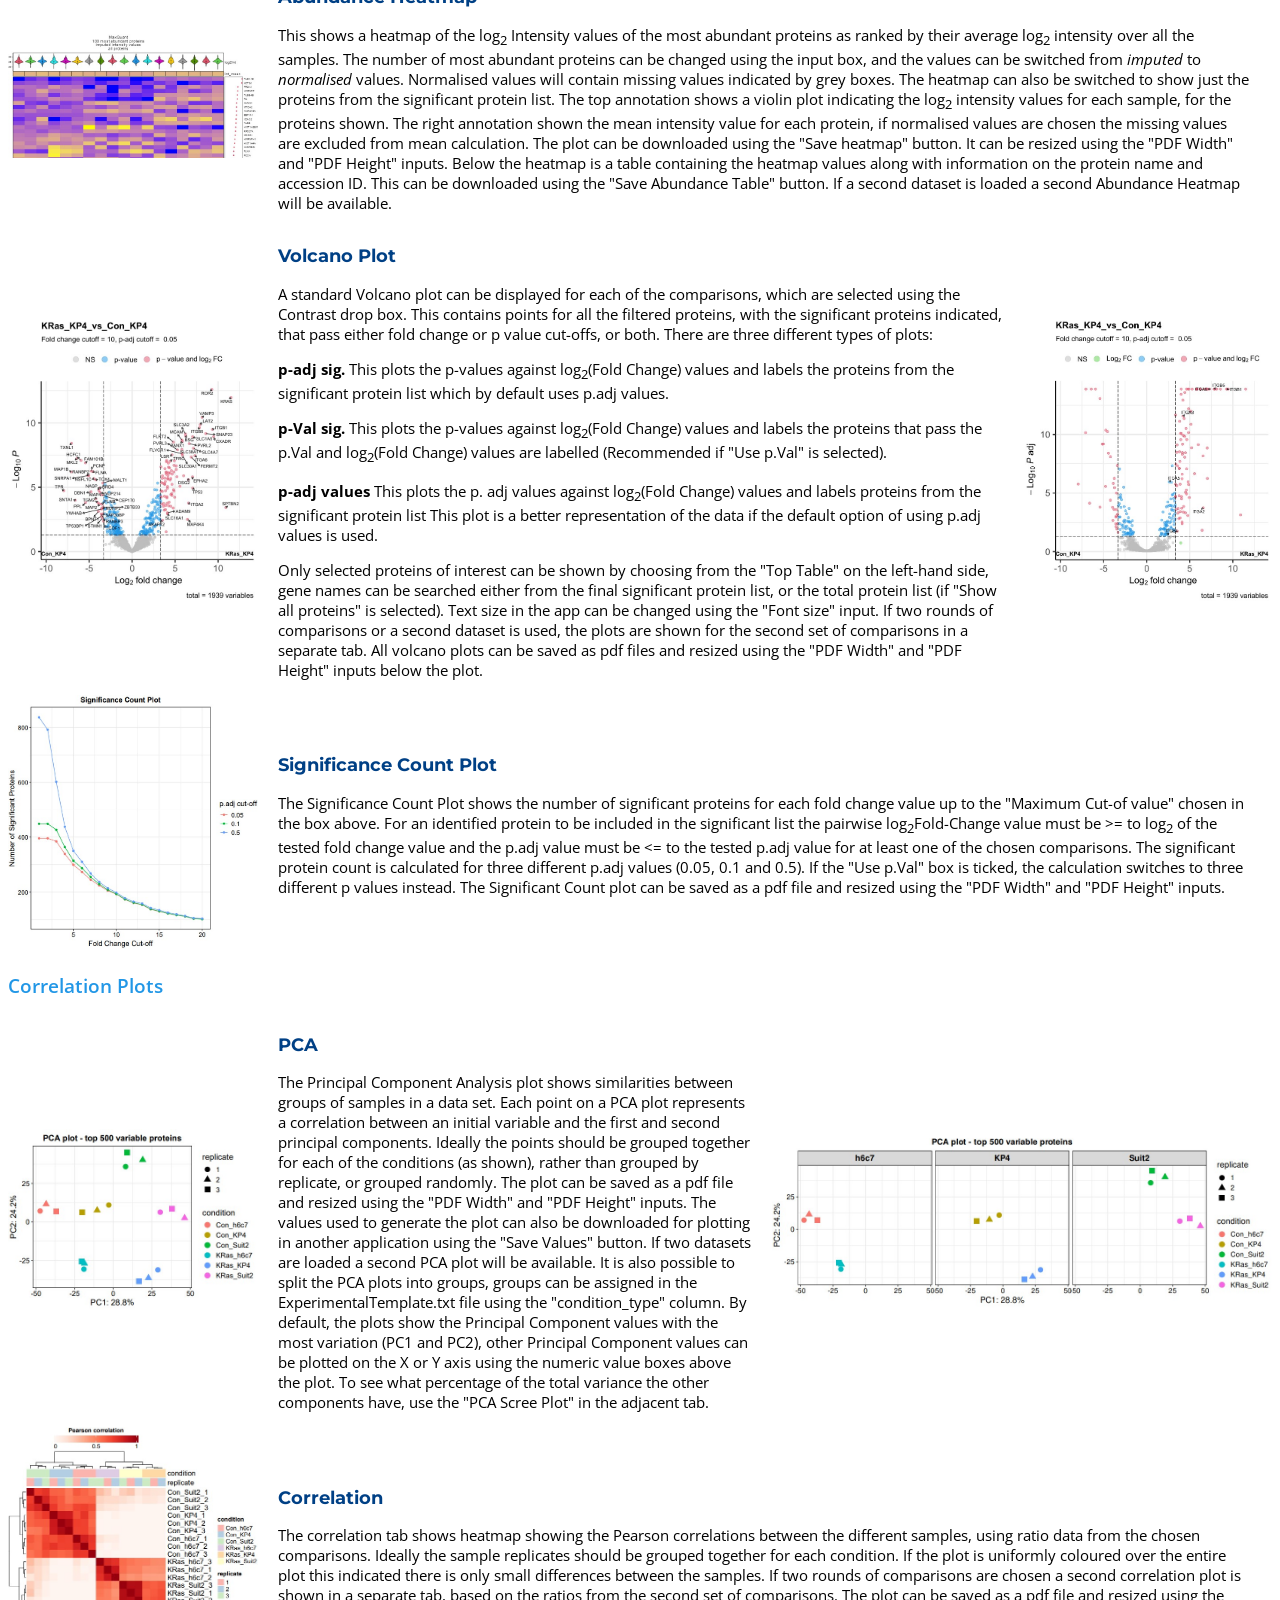
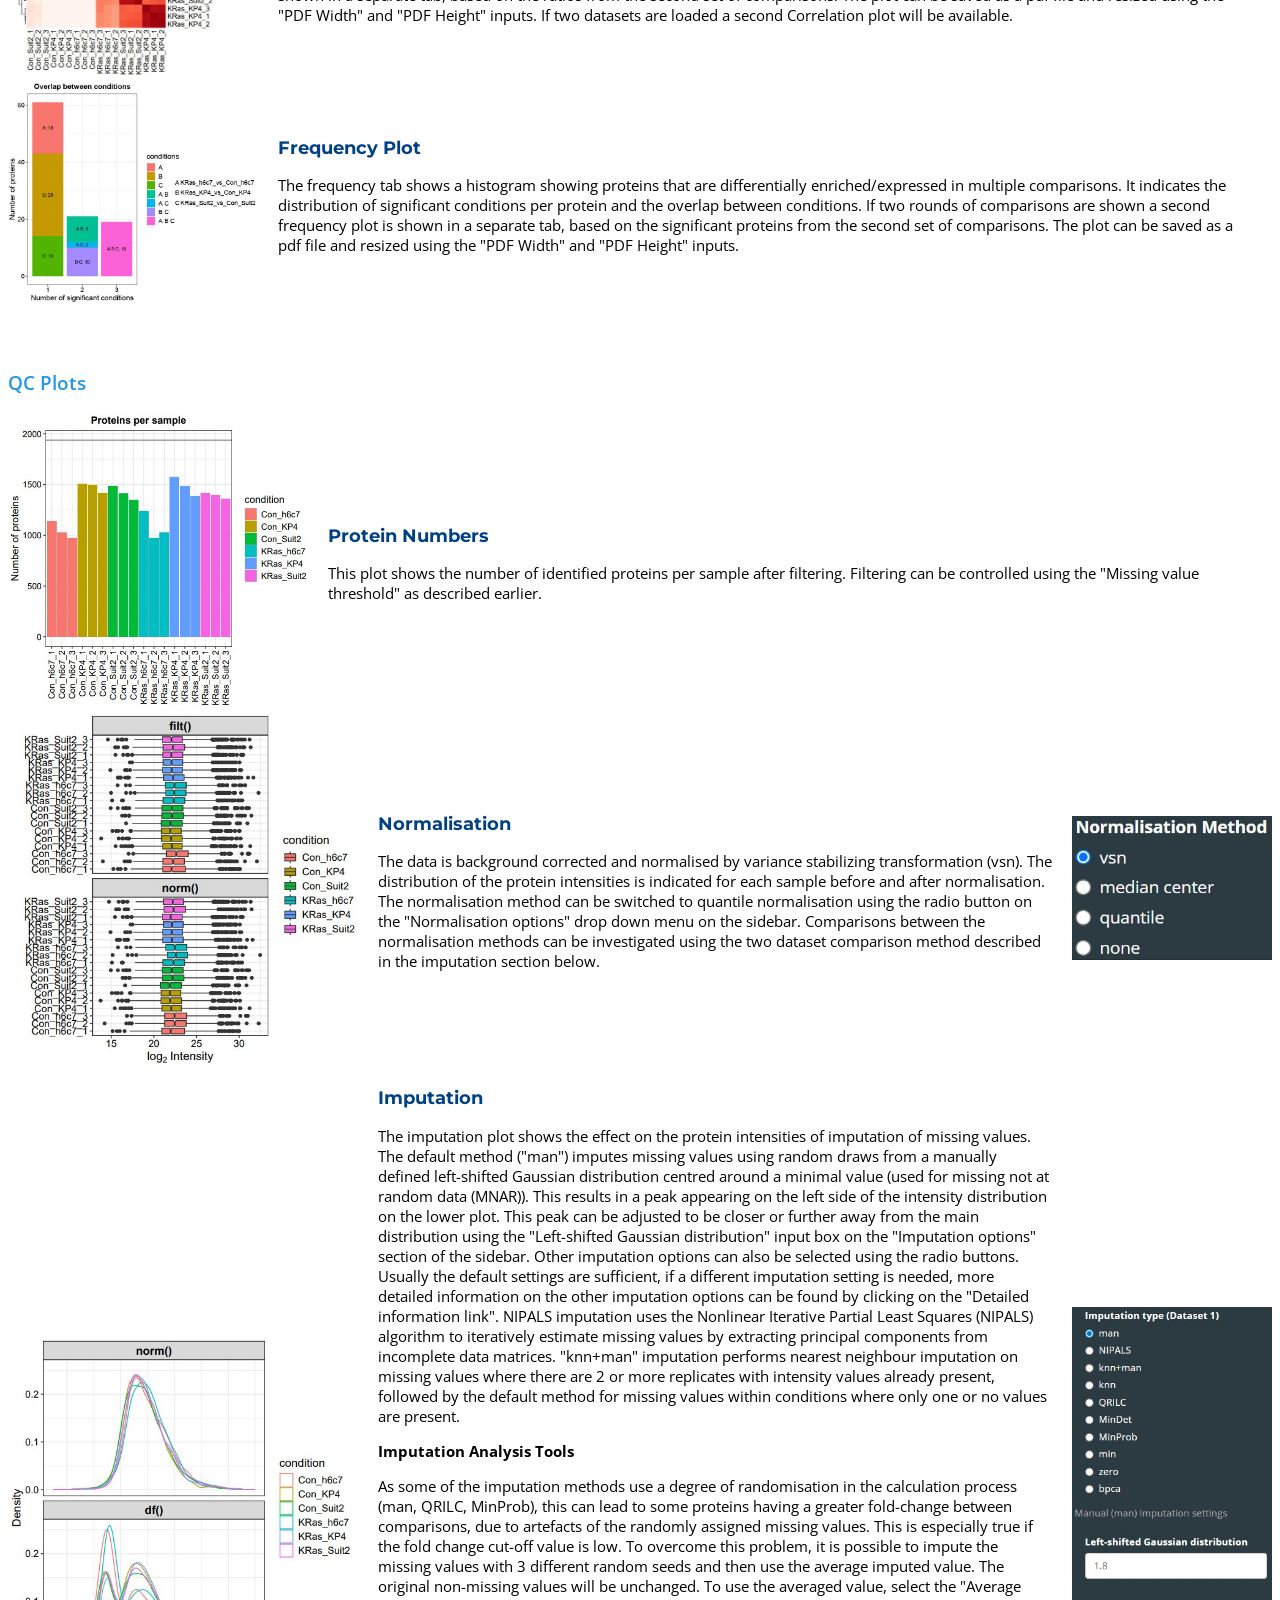
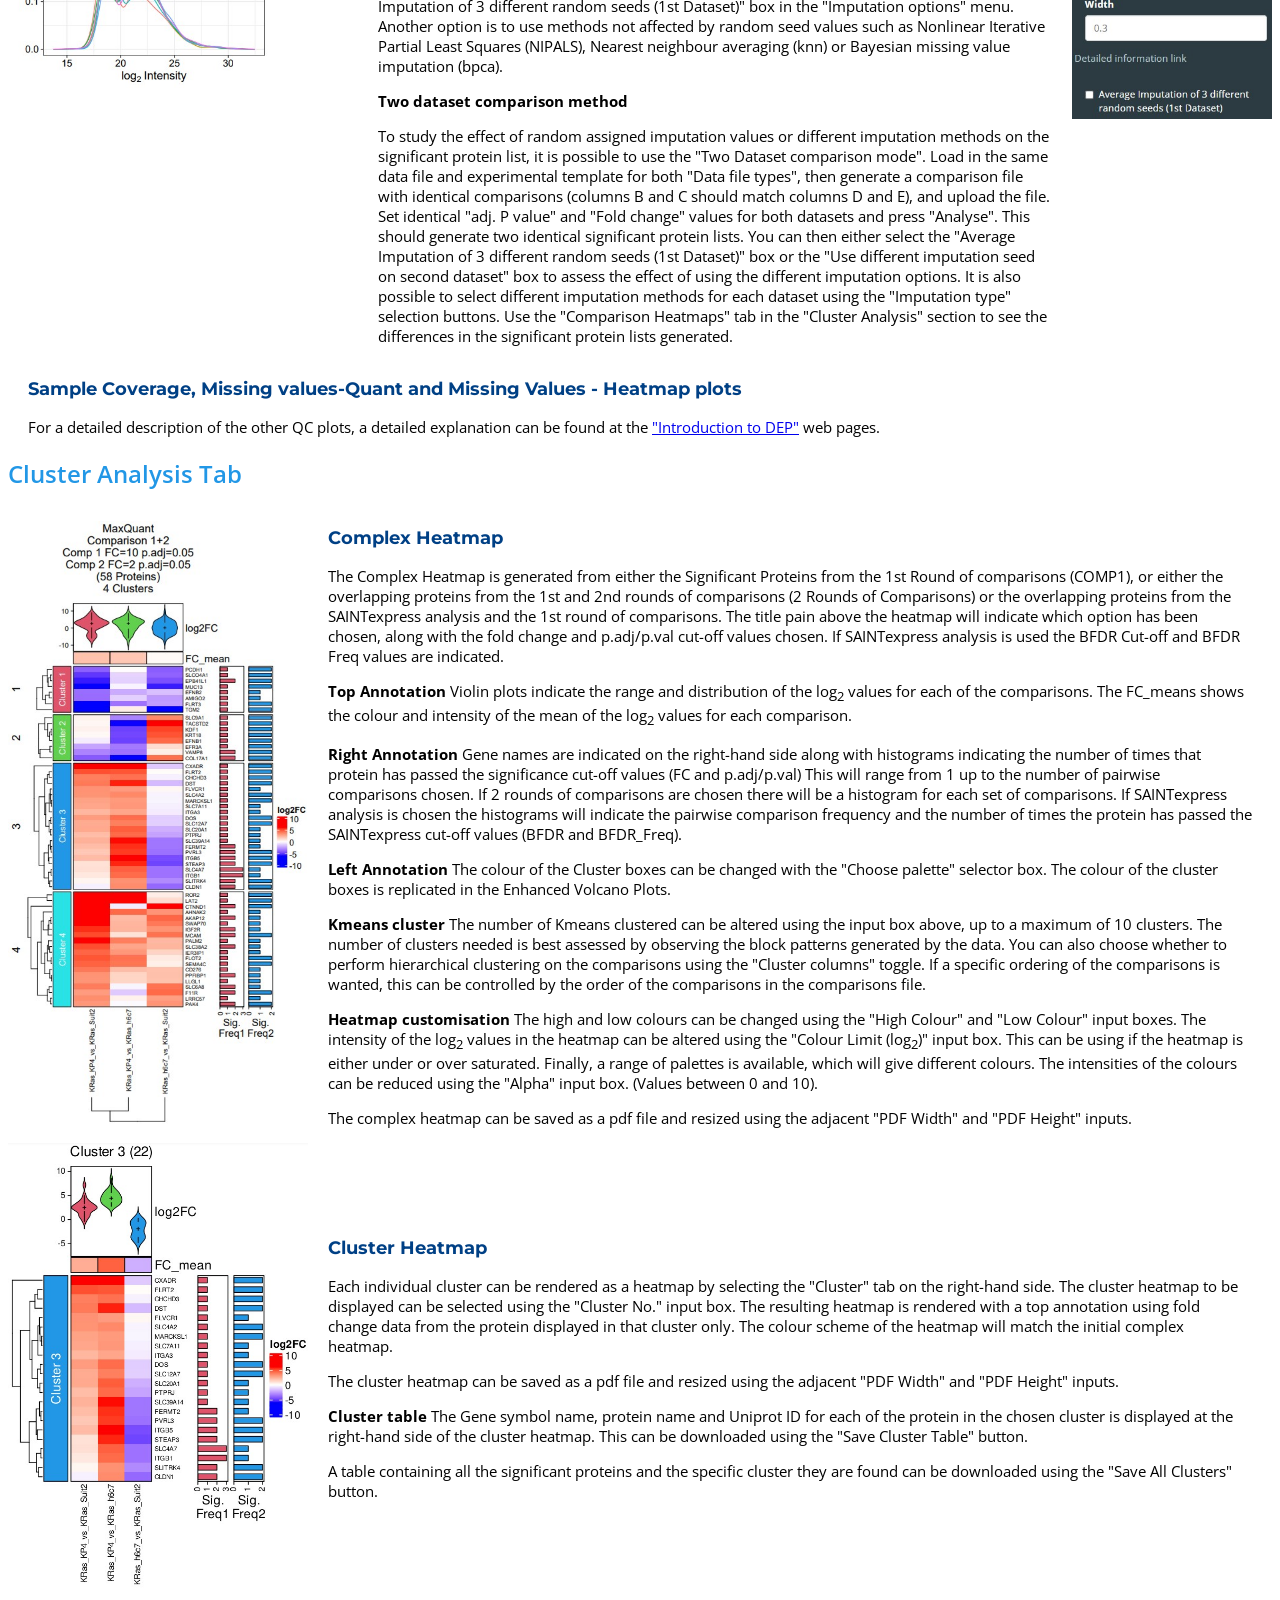
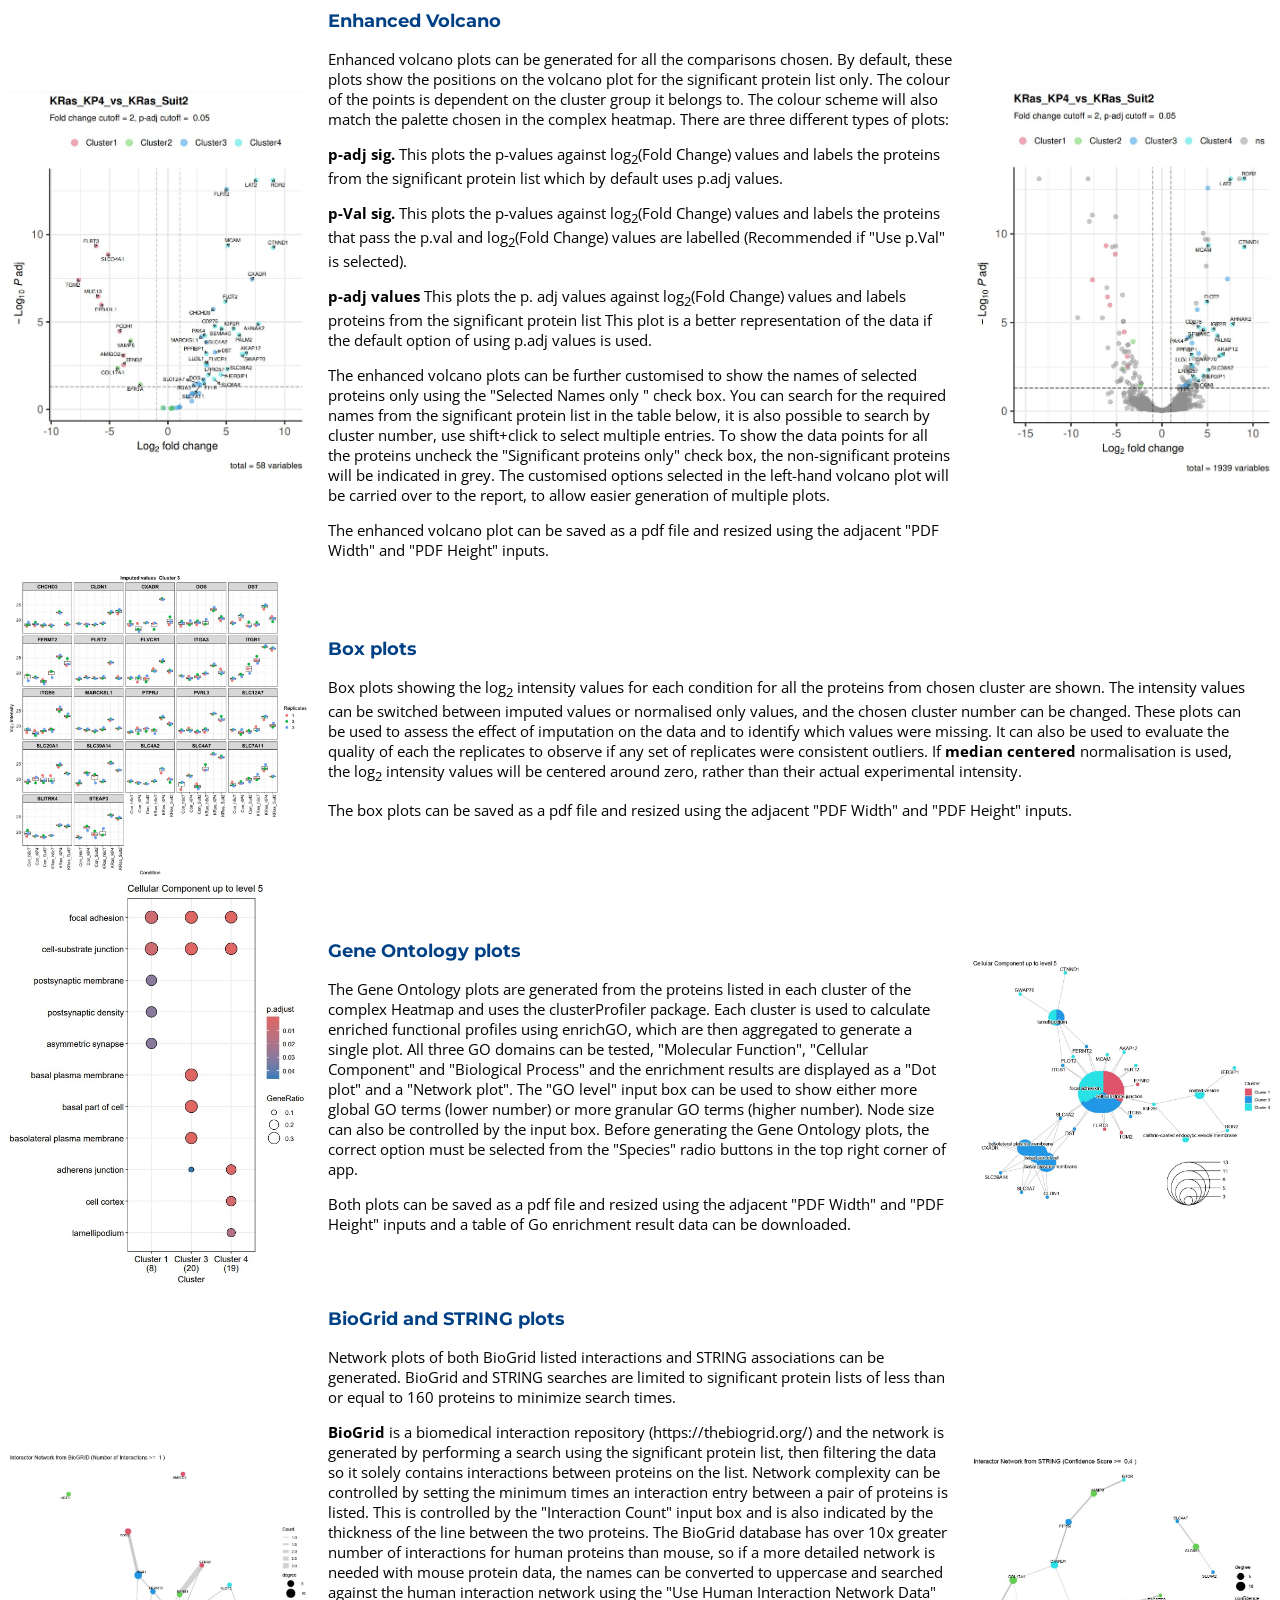
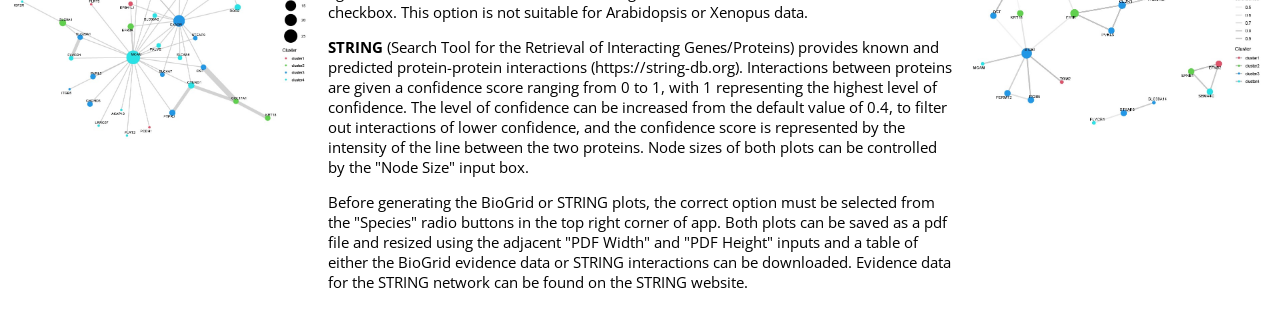
==== commit 8c968894: "MPP version added to report" ====
--- a/app/www/index.html
+++ b/app/www/index.html
@@ -67,7 +67,7 @@
 		</div>
 		<div class="text">
 			<h3>Choose data type</h3>
-				<p>You can load either the proteinGroups.txt output from MaxQuant, the Abundance data from Proteome Discovery, or the combined_protein.tsv (LFQ) or protein group matrix.tsv (DIA) from FragPipe. It is also possible to upload protein intensity data from other sources if it has the format of Gene names as rows and the samples as columns.</p>
+				<p>You can load either the proteinGroups.txt output from MaxQuant, the Abundance data from Proteome Discoverer, or the combined_protein.tsv (LFQ) or protein group matrix.tsv (DIA) from FragPipe. It is also possible to upload protein intensity data from other sources if it has the format of Gene names as rows and the samples as columns.</p>
 				<h3>Load Data</h3>
 				<p>Use the browse button to upload data file, the input box will change depending on the Data File type selected. If the "Other (Experimental)" option is selected, upload the data in a tab-separated txt file format. Once the file has been uploaded a further "columns" menu will appear (shown right), use the drop-down boxes to select the appropriate columns from the data file. The "Name column" must be the Gene names, but the "ID column", "Description" and "aa length" selections are optional. If any are left empty the app will fill in the missing columns using data from Uniprot (human and mouse data only). Next, select the 1st column containing the intensity data and the last column using the last two drop down boxes. This feature is experimental and will depend on the individual data file whether it is successful. After column selection, generate an "Experimental template" using the "Save Exp. Template" button. </p>
 				<h3>Load Experimental Design template</h3>
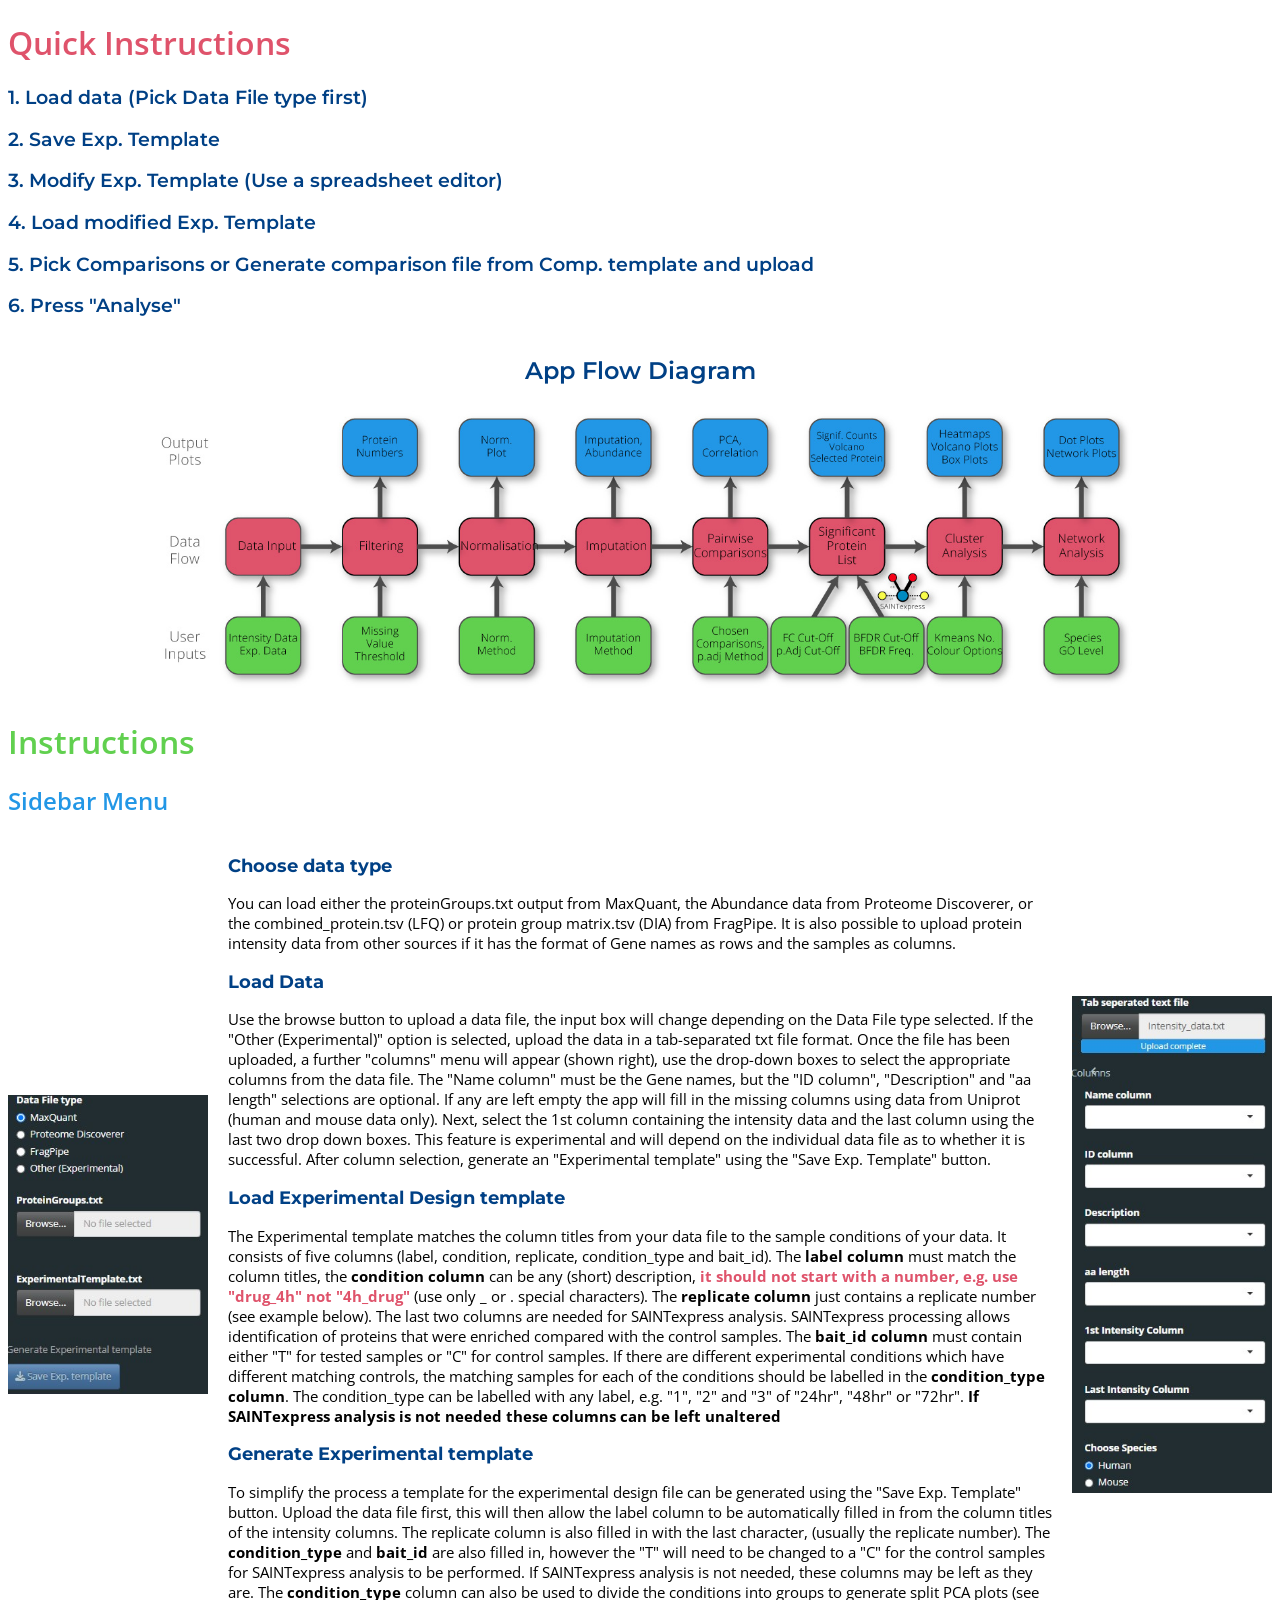
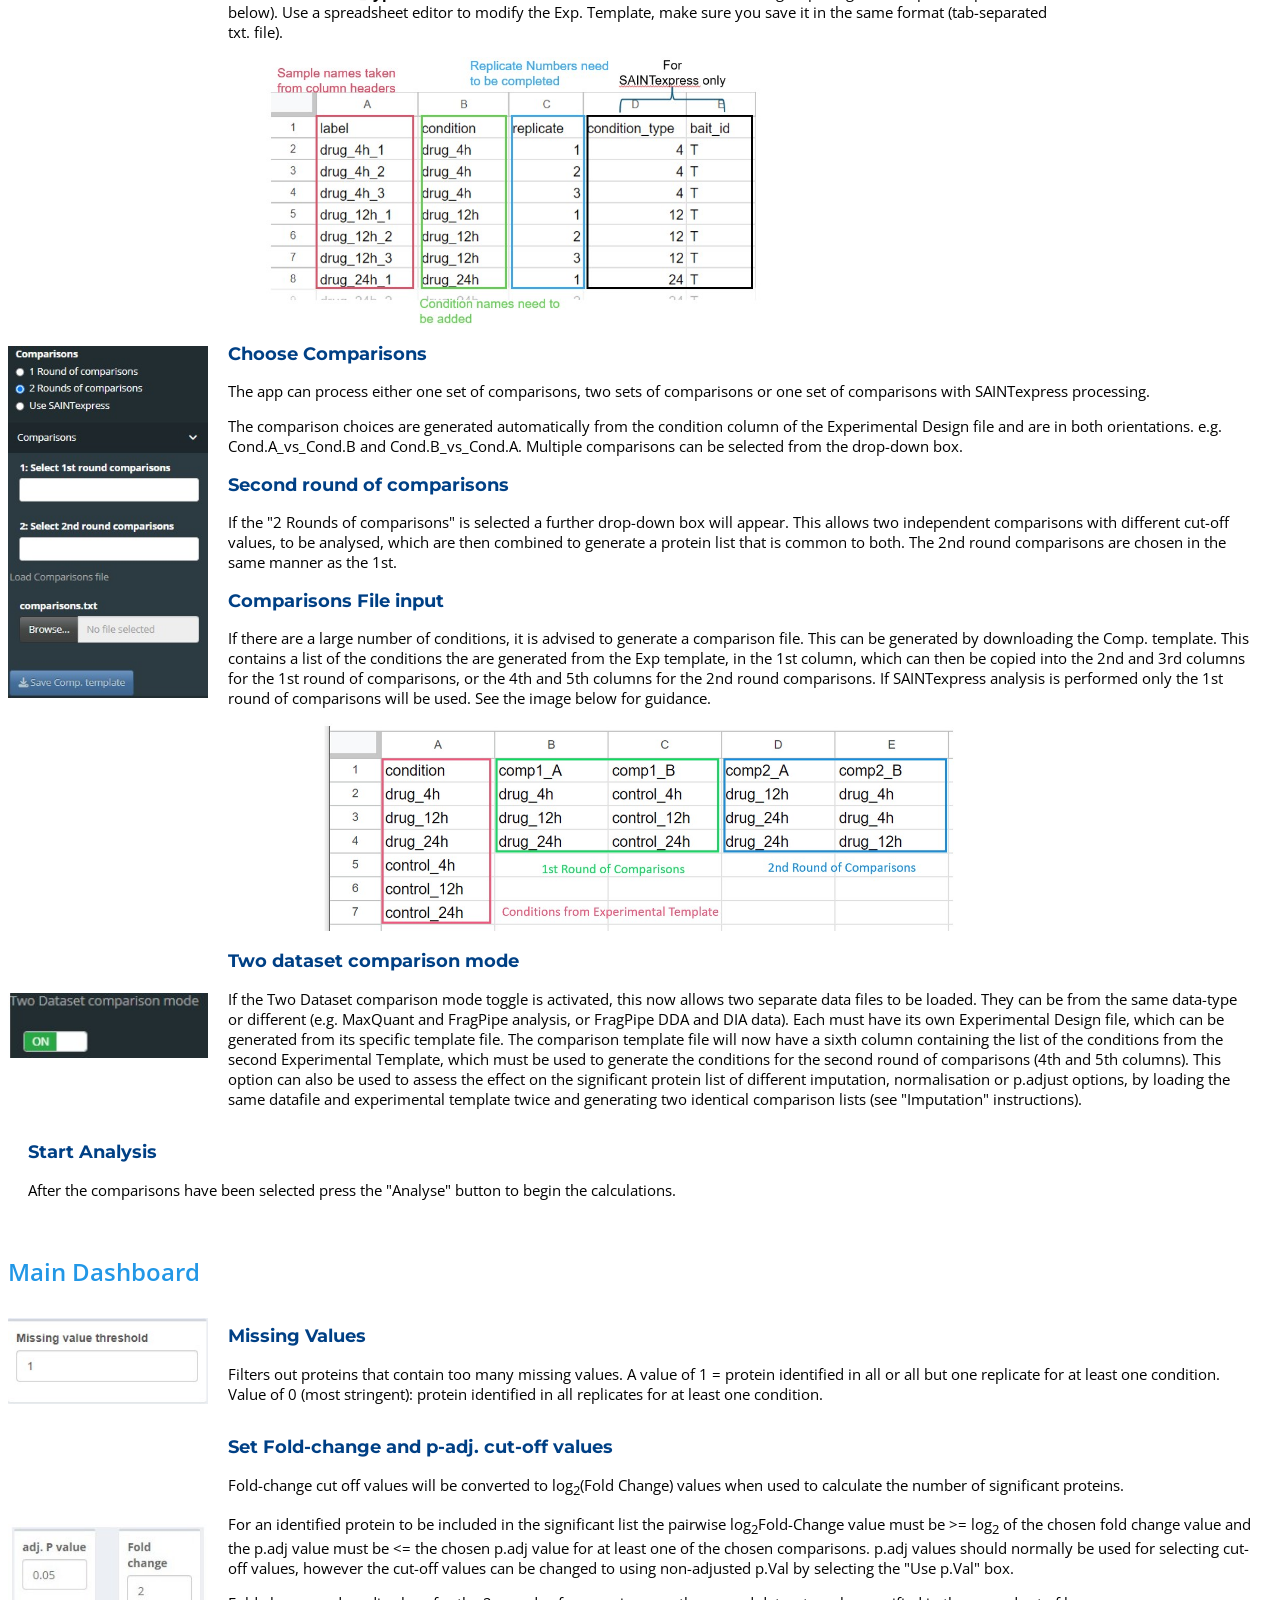
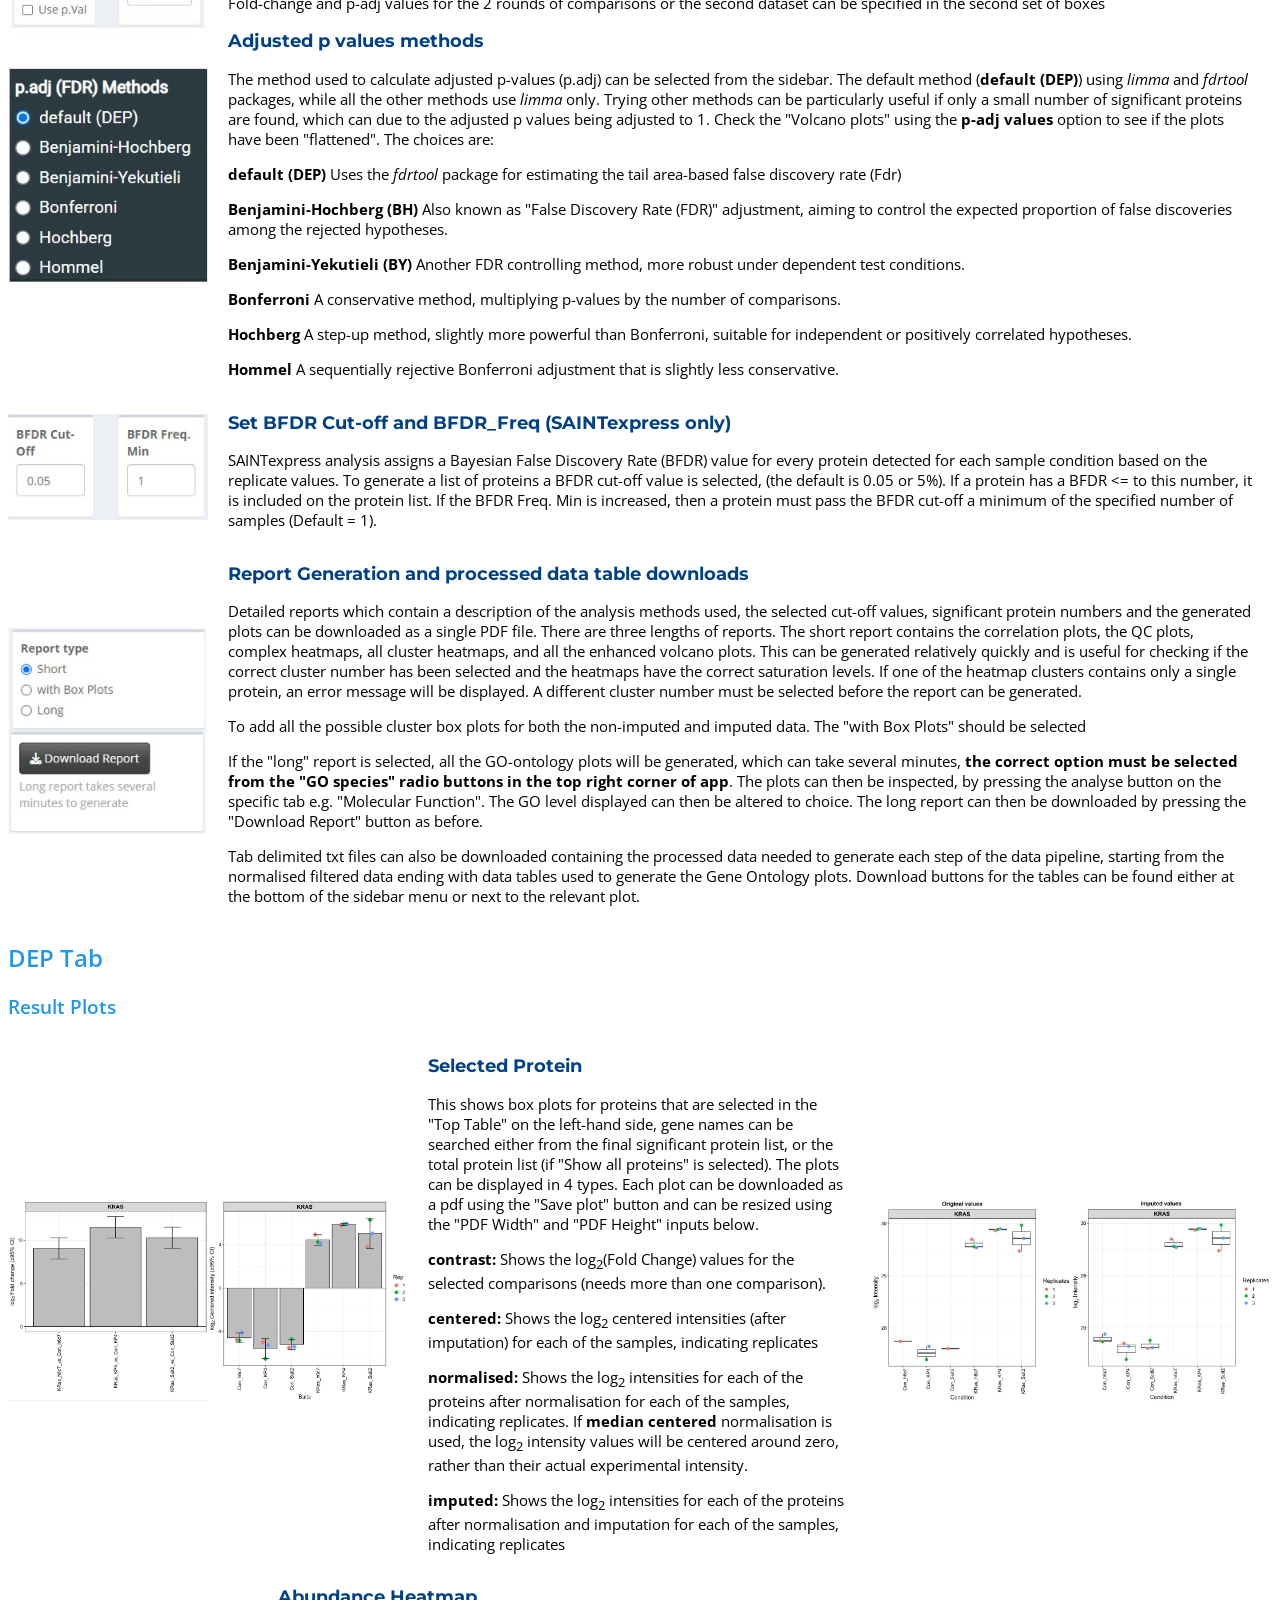
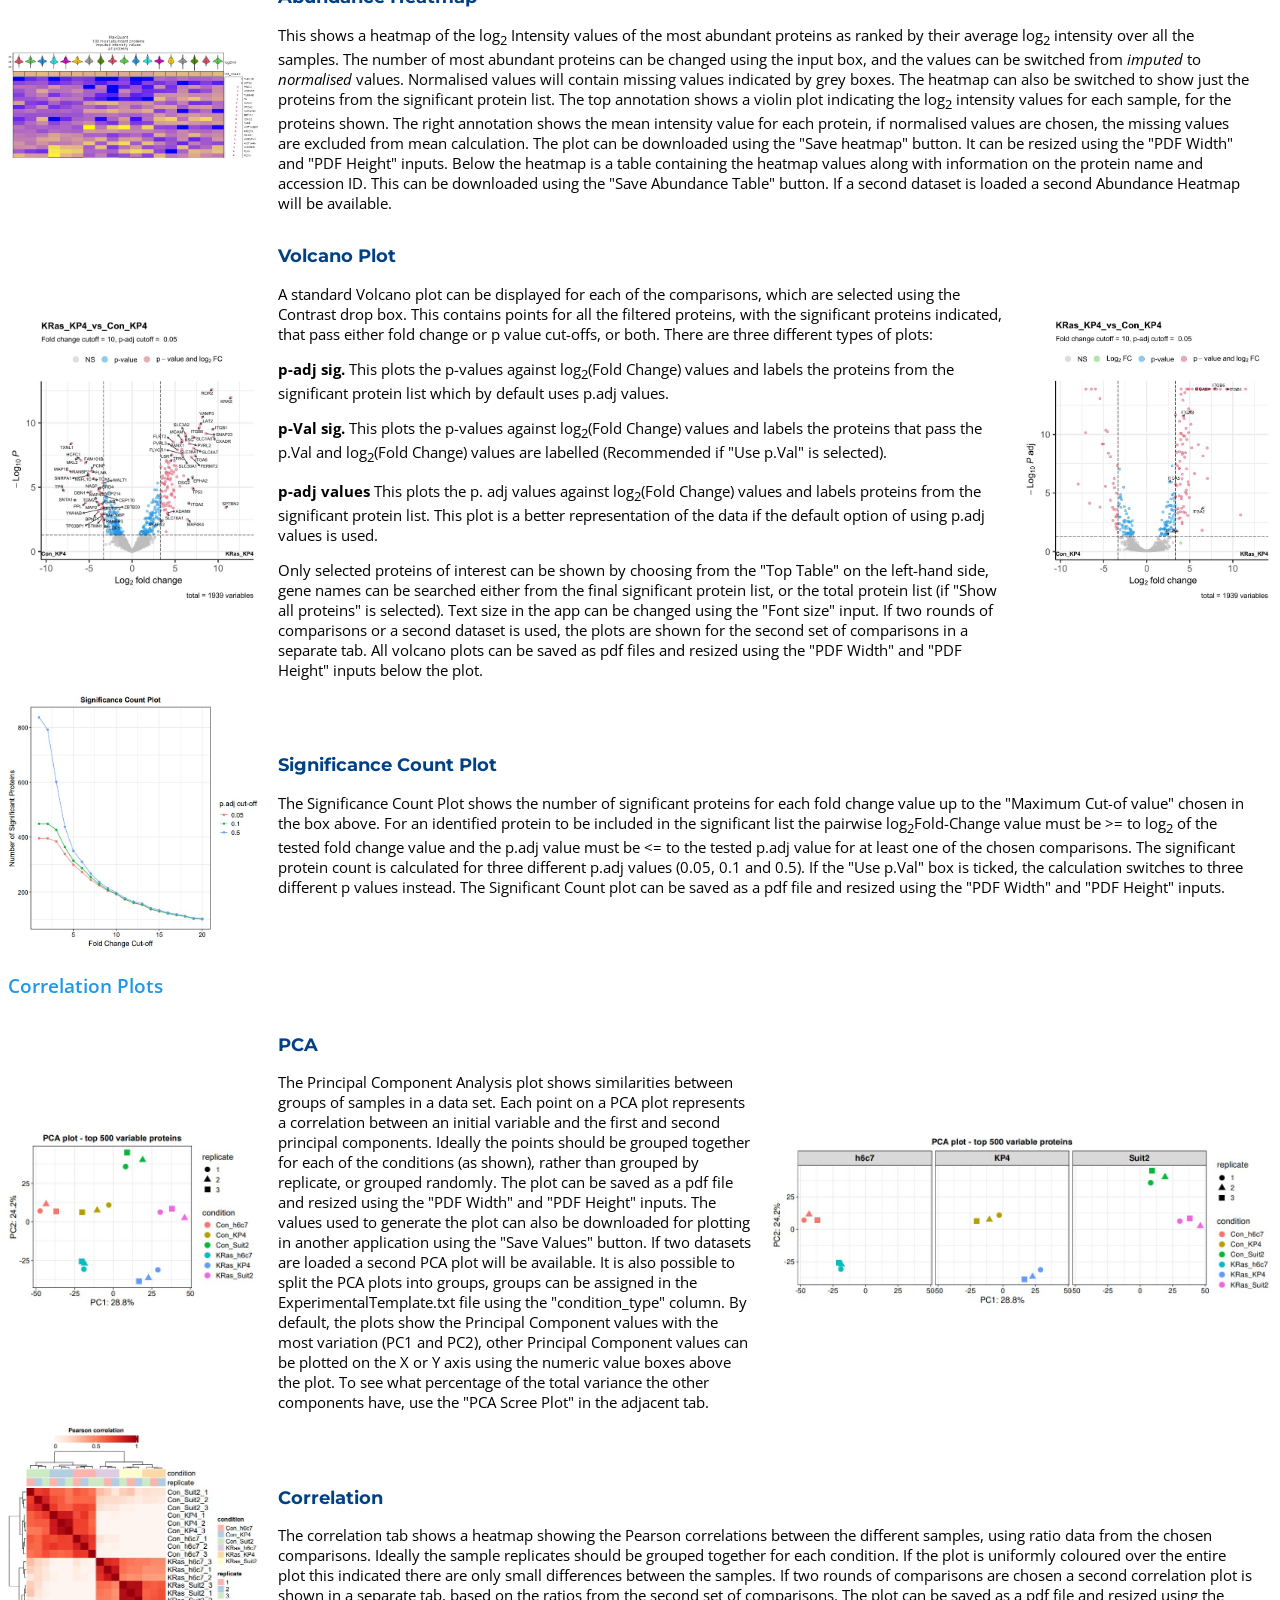
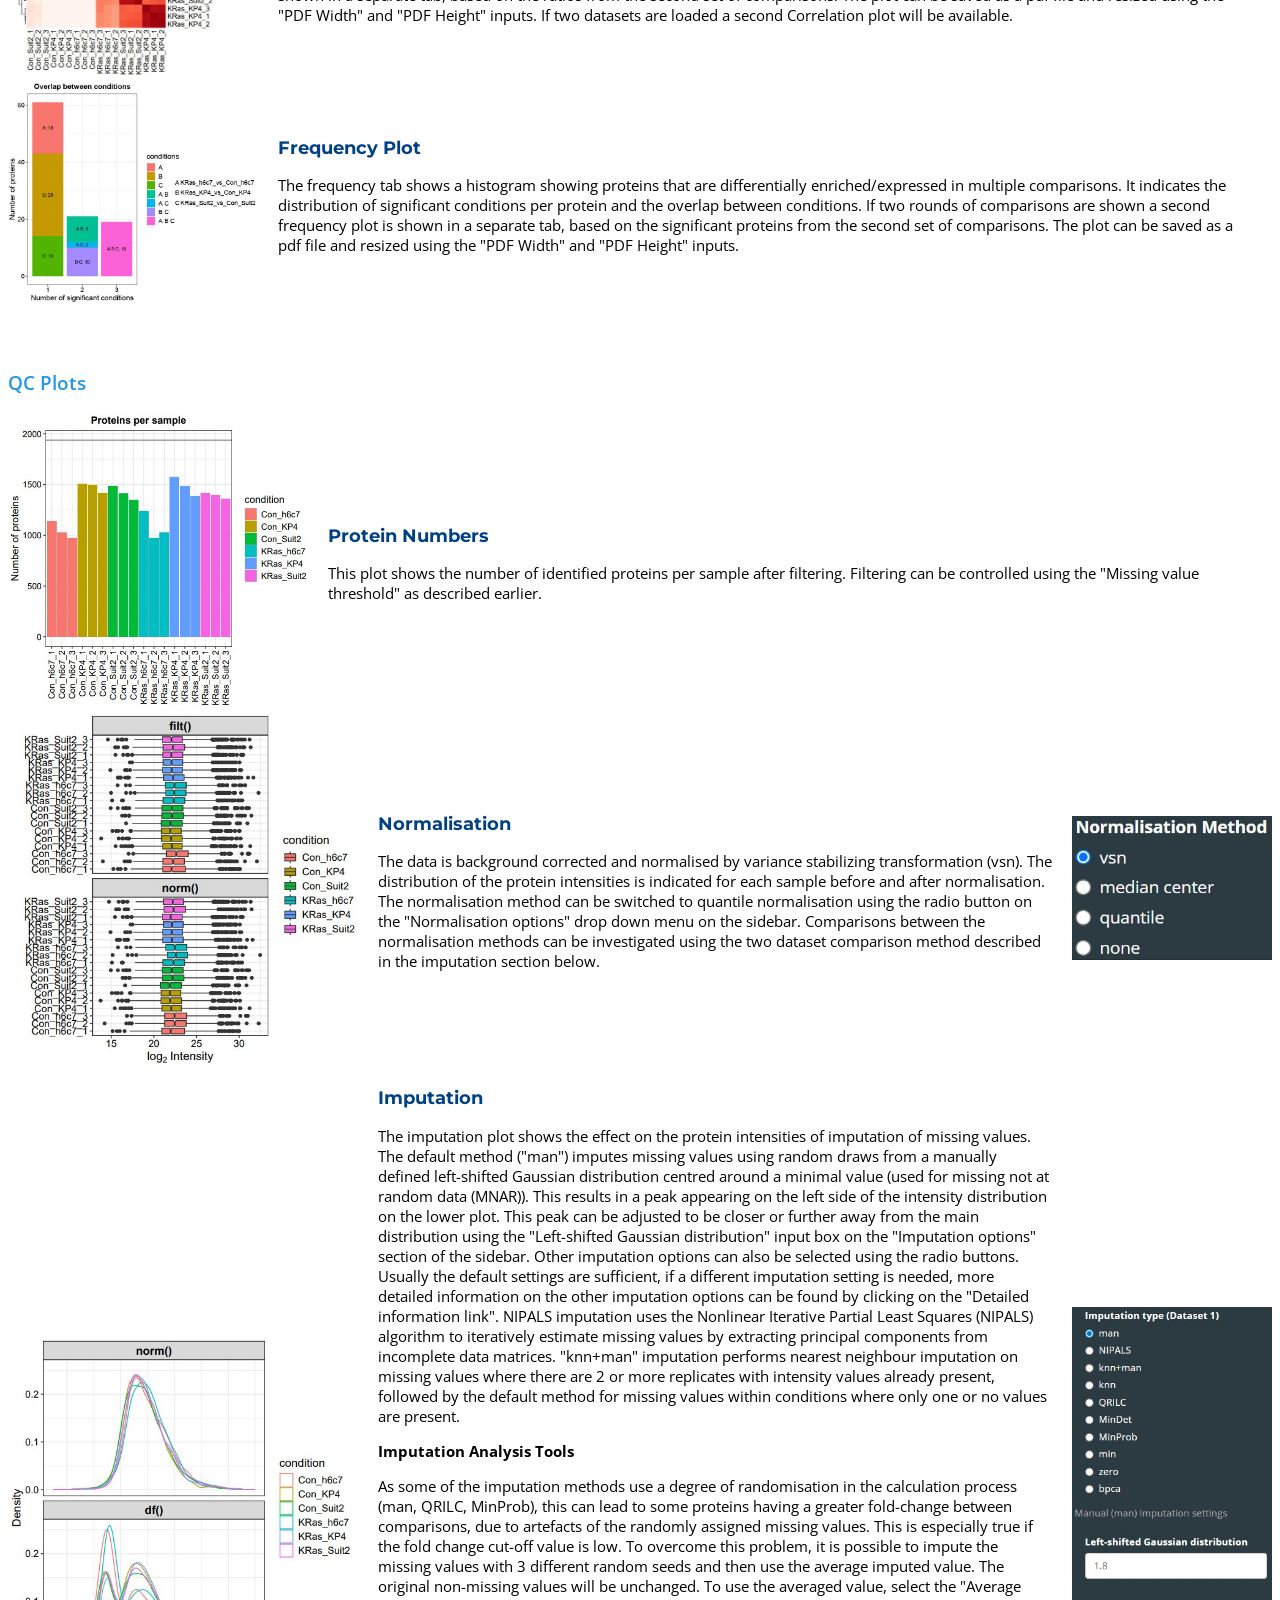
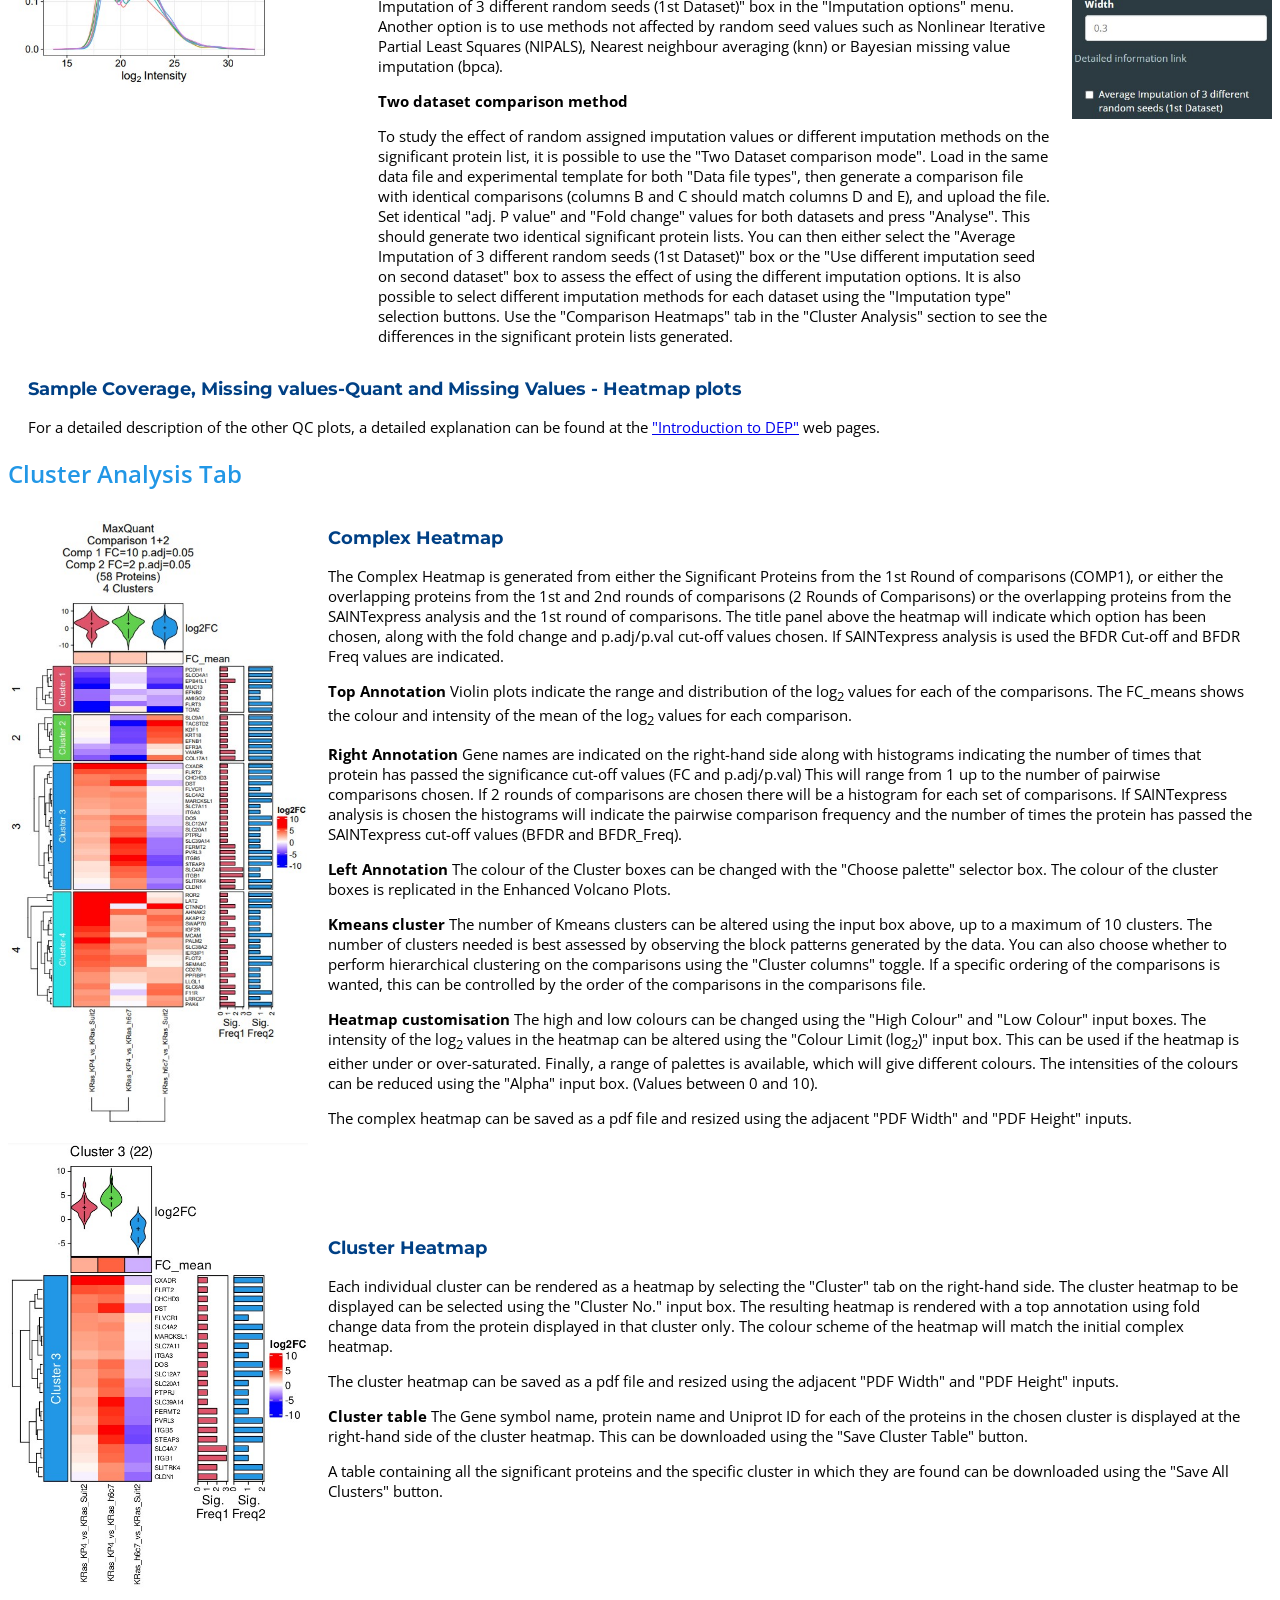
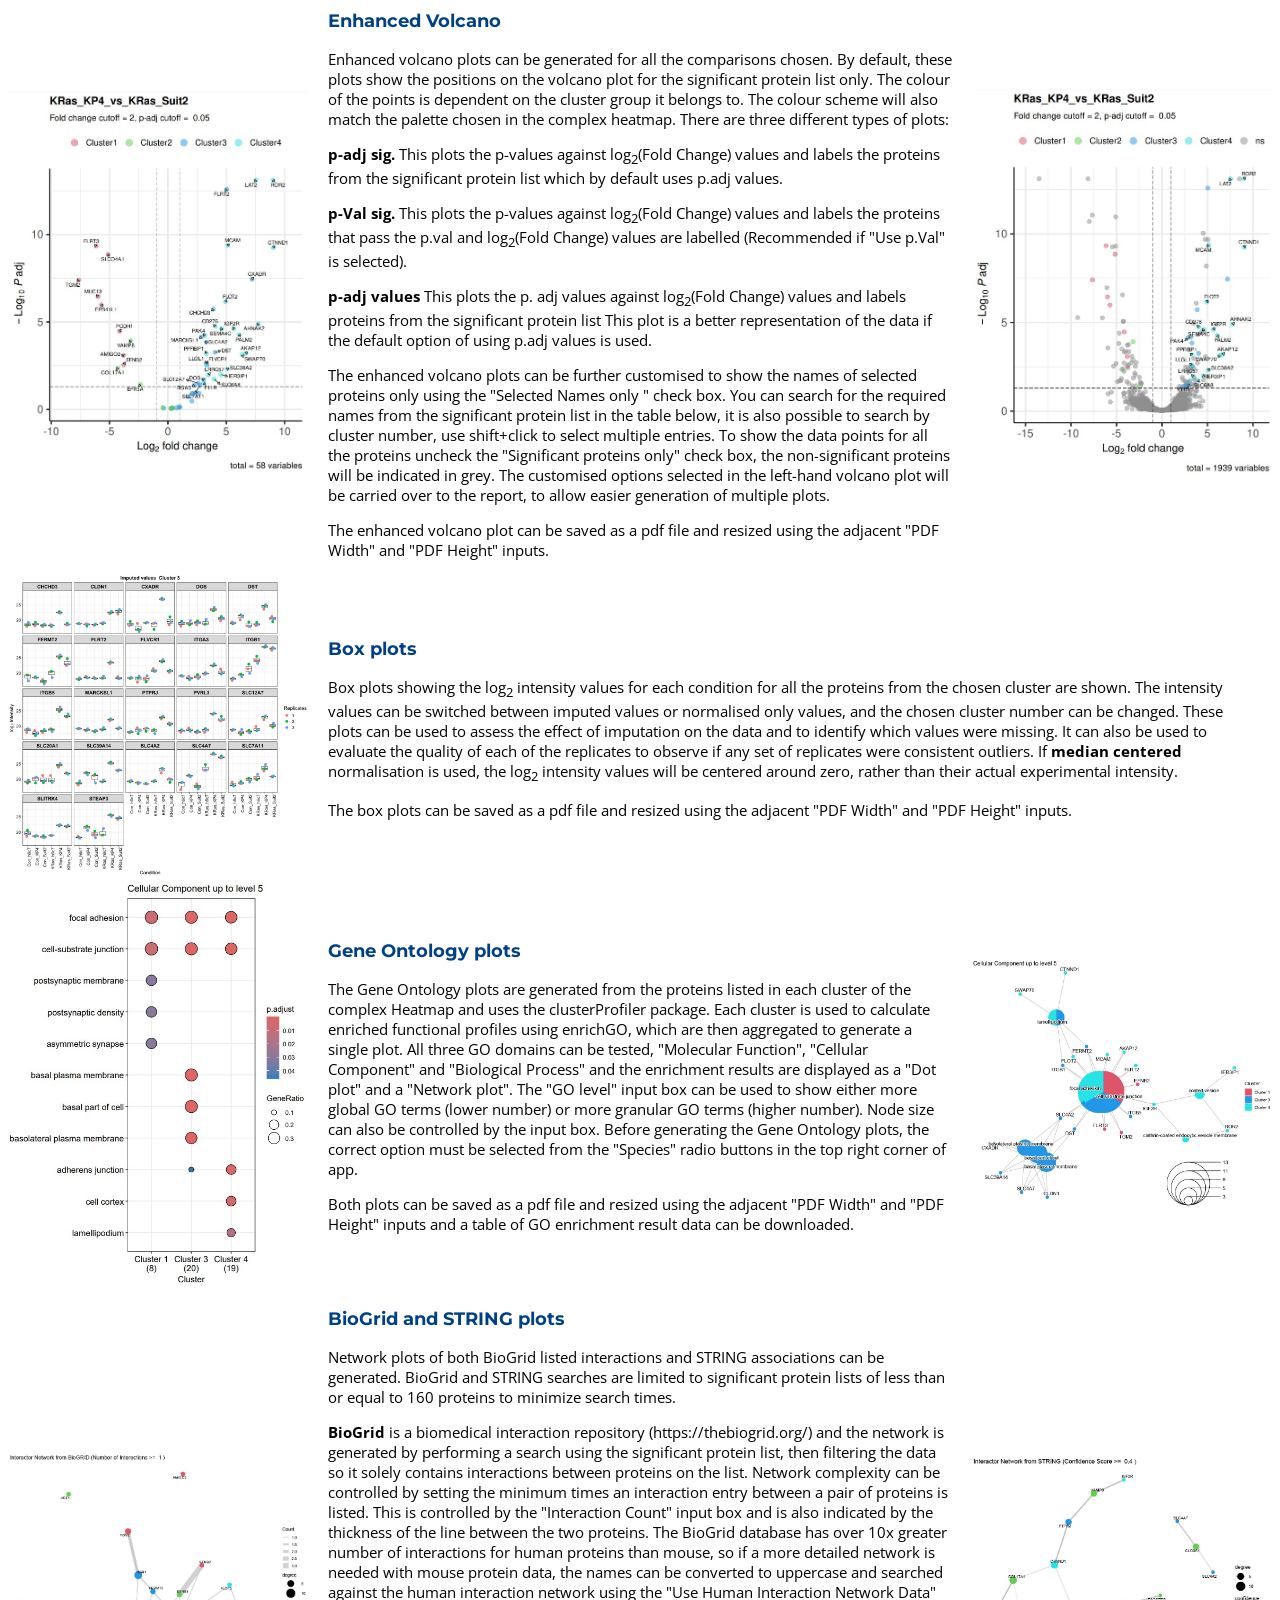
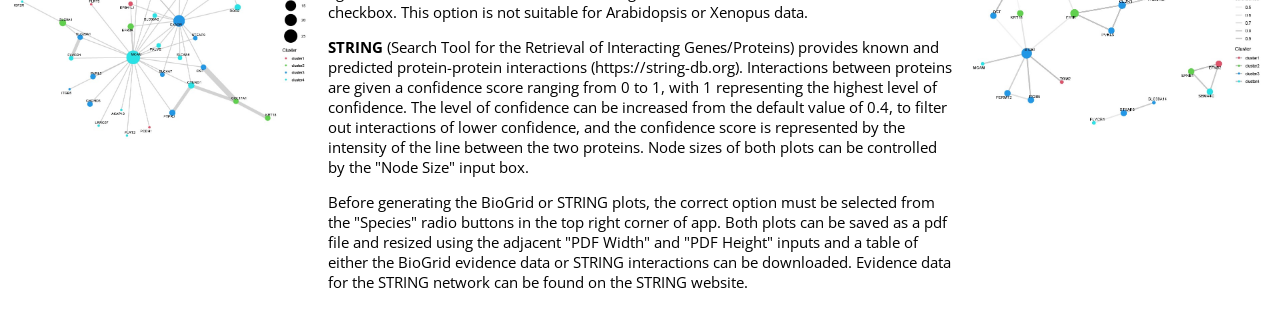
==== commit 97650570: "Update index.html" ====
--- a/app/www/index.html
+++ b/app/www/index.html
@@ -69,11 +69,11 @@
 			<h3>Choose data type</h3>
 				<p>You can load either the proteinGroups.txt output from MaxQuant, the Abundance data from Proteome Discoverer, or the combined_protein.tsv (LFQ) or protein group matrix.tsv (DIA) from FragPipe. It is also possible to upload protein intensity data from other sources if it has the format of Gene names as rows and the samples as columns.</p>
 				<h3>Load Data</h3>
-				<p>Use the browse button to upload data file, the input box will change depending on the Data File type selected. If the "Other (Experimental)" option is selected, upload the data in a tab-separated txt file format. Once the file has been uploaded a further "columns" menu will appear (shown right), use the drop-down boxes to select the appropriate columns from the data file. The "Name column" must be the Gene names, but the "ID column", "Description" and "aa length" selections are optional. If any are left empty the app will fill in the missing columns using data from Uniprot (human and mouse data only). Next, select the 1st column containing the intensity data and the last column using the last two drop down boxes. This feature is experimental and will depend on the individual data file whether it is successful. After column selection, generate an "Experimental template" using the "Save Exp. Template" button. </p>
+				<p>Use the browse button to upload a data file, the input box will change depending on the Data File type selected. If the "Other (Experimental)" option is selected, upload the data in a tab-separated txt file format. Once the file has been uploaded, a further "columns" menu will appear (shown right), use the drop-down boxes to select the appropriate columns from the data file. The "Name column" must be the Gene names, but the "ID column", "Description" and "aa length" selections are optional. If any are left empty the app will fill in the missing columns using data from Uniprot (human and mouse data only). Next, select the 1st column containing the intensity data and the last column using the last two drop down boxes. This feature is experimental and will depend on the individual data file as to whether it is successful. After column selection, generate an "Experimental template" using the "Save Exp. Template" button. </p>
 				<h3>Load Experimental Design template</h3>
-				<p>The Experimental template matches the column titles from your data file to the sample conditions of your data. It consists of five columns (label, condition, replicate, condition_type and bait_id). The <strong>label column</strong> must match the column titles, the <strong>condition column</strong> can be any (short) description, <FONT COLOR="#DF536B"><strong>it should not start with a number, e.g. use "drug_4h" not "4h_drug" </strong><FONT COLOR="#000000">(use only _ or . special characters). The <strong>replicate column</strong> just contains a replicate number (see example below). The last two columns are needed for SAINTexpress analysis. SAINTexpress processing allows identification of proteins that were enriched compared with the control samples. The <strong>bait_id column</strong> must contain either "T" for tested samples or "C" for control samples. If are different experimental conditions which have different matching controls, the matching samples for each of the conditions should be labelled in the <strong>condition_type column</strong>. The condition_type can be labelled with any label, e.g. "1", "2" and "3" of "24hr", "48hr" or "72hr". <strong>If SAINTexpress analysis is not needed these columns can be left unaltered</strong></p>
+				<p>The Experimental template matches the column titles from your data file to the sample conditions of your data. It consists of five columns (label, condition, replicate, condition_type and bait_id). The <strong>label column</strong> must match the column titles, the <strong>condition column</strong> can be any (short) description, <FONT COLOR="#DF536B"><strong>it should not start with a number, e.g. use "drug_4h" not "4h_drug" </strong><FONT COLOR="#000000">(use only _ or . special characters). The <strong>replicate column</strong> just contains a replicate number (see example below). The last two columns are needed for SAINTexpress analysis. SAINTexpress processing allows identification of proteins that were enriched compared with the control samples. The <strong>bait_id column</strong> must contain either "T" for tested samples or "C" for control samples. If there are different experimental conditions which have different matching controls, the matching samples for each of the conditions should be labelled in the <strong>condition_type column</strong>. The condition_type can be labelled with any label, e.g. "1", "2" and "3" of "24hr", "48hr" or "72hr". <strong>If SAINTexpress analysis is not needed these columns can be left unaltered</strong></p>
 				<h3>Generate Experimental template</h3>
-				<p>To simplify the process a template for the experimental design file can be generated using the "Save Exp. Template" button. Upload the data file first, this will then allow the label column to be automatically filled in from the column titles of the intensity columns. The replicate column is also filled in with the last character, (usually the replicate number). The <strong>condition_type</strong> and <strong>bait_id</strong> are also filled in, however the "T" will need to be changed to a "C" for the control samples for SAINTexpress analysis to be performed. If SAINTexpress analysis is not needed, these columns may be left as they are. The <strong>condition_type</strong> column can also be use to divide the conditions into groups to generate split PCA plots (see below). Use a spreadsheet editor to modify the Exp. Template, make sure you you save it in the same format (tab-separated txt. file).</p>
+				<p>To simplify the process a template for the experimental design file can be generated using the "Save Exp. Template" button. Upload the data file first, this will then allow the label column to be automatically filled in from the column titles of the intensity columns. The replicate column is also filled in with the last character, (usually the replicate number). The <strong>condition_type</strong> and <strong>bait_id</strong> are also filled in, however the "T" will need to be changed to a "C" for the control samples for SAINTexpress analysis to be performed. If SAINTexpress analysis is not needed, these columns may be left as they are. The <strong>condition_type</strong> column can also be used to divide the conditions into groups to generate split PCA plots (see below). Use a spreadsheet editor to modify the Exp. Template, make sure you save it in the same format (tab-separated txt. file).</p>
 			</div>
 		<div class="image">
 			<img src="file_all2.jpg" width=200px>
@@ -91,9 +91,9 @@
 			<div class="text">
 				<h3>Choose Comparisons</h3>
 				<p>The app can process either one set of comparisons, two sets of comparisons or one set of comparisons with SAINTexpress processing. </p>
-				<p>The comparisons choices are generated automatically from the condition column of the Experimental Design file and are in both orientations. Eg. Cond.A_vs_Cond.B and Cond.B_vs_Cond.A. Multiple comparisons can be selected from the drop-down box.</p>
+				<p>The comparison choices are generated automatically from the condition column of the Experimental Design file and are in both orientations. e.g. Cond.A_vs_Cond.B and Cond.B_vs_Cond.A. Multiple comparisons can be selected from the drop-down box.</p>
 				<h3>Second round of comparisons</h3>
-				<p>If the "2 Rounds of comparisons" is selected a further drop box will appear. This allows two independent comparisons with different cut-off values, to be analysed, which are then  combined to generate a protein list that common to both. The 2nd round comparisons are chosen in the same manner as the 1st. </p>
+				<p>If the "2 Rounds of comparisons" is selected a further drop-down box will appear. This allows two independent comparisons with different cut-off values, to be analysed, which are then combined to generate a protein list that is common to both. The 2nd round comparisons are chosen in the same manner as the 1st. </p>
 				<h3>Comparisons File input</h3>
 				<p>If there are a large number of conditions, it is advised to generate a comparison file. This can be generated by downloading the Comp. template. This contains a list of the conditions the are generated from the Exp template, in the 1st column, which can then be copied into the 2nd and 3rd columns for the 1st round of comparisons, or the 4th and 5th columns for the 2nd round comparisons. If SAINTexpress analysis is performed only the 1st round of comparisons will be used. See the image below for guidance.</p>
 			</div>
@@ -107,7 +107,7 @@
 			</div>
 			<div class="text">
 				<h3>Two dataset comparison mode</h3>
-				<p>If the Two Dataset comparison mode toggle is activated, this now allows two separate data files to be loaded. They can be from the same data-type or different (e.g. MaxQuant and FragPipe analysis, or FragPipe DDA and DIA data). Each must have is own Experimental Design file, which can be generated from its specific template file. The comparison template file will now have a sixth column containing the list of the conditions from the second Experimental Template, which must be used to generate the conditions for the second round of comparisons (4th and 5th columns). This option can also be used to assess the effect on the significant protein list of different imputation,  normalisation or p.adjust options, by loading the same datafile and experimental template in twice and generating two identical comparison lists (see "Imputation" instructions). </p> 
+				<p>If the Two Dataset comparison mode toggle is activated, this now allows two separate data files to be loaded. They can be from the same data-type or different (e.g. MaxQuant and FragPipe analysis, or FragPipe DDA and DIA data). Each must have its own Experimental Design file, which can be generated from its specific template file. The comparison template file will now have a sixth column containing the list of the conditions from the second Experimental Template, which must be used to generate the conditions for the second round of comparisons (4th and 5th columns). This option can also be used to assess the effect on the significant protein list of different imputation, normalisation or p.adjust options, by loading the same datafile and experimental template twice and generating two identical comparison lists (see "Imputation" instructions). </p> 
 			</div>
 		</div>
 
@@ -123,7 +123,7 @@
 			</div>
 			<div class="text">
 				<h3>Missing Values</h3>
-				<p>Filters out proteins that contain too many missing values. A value of 1 = protein identified in all or all but one replicate for at least one condition. Value of 0 (most stringent) protein identified in all replicates for at least one condition.</p>
+				<p>Filters out proteins that contain too many missing values. A value of 1 = protein identified in all or all but one replicate for at least one condition. Value of 0 (most stringent): protein identified in all replicates for at least one condition.</p>
 				</div>
 			</div>
 		<div class="flex-container">
@@ -131,9 +131,9 @@
 				<img src="p_fc_values.jpg" width=200px>
 			</div>
 			<div class="text">
-				<h3>Set Fold-change and p-adj. cut off values</h3>
+				<h3>Set Fold-change and p-adj. cut-off values</h3>
 				<p>Fold-change cut off values will be converted to log<sub>2</sub>(Fold Change) values when used to calculate the number of significant proteins. </p>
-				<p>For an identified protein to be included in the significant list the pairwise log<sub>2</sub>Fold-Change value must be >= to log<sub>2</sub> of the chosen fold change value and the p.adj value must be <= to the chosen p.adj value for at least one of the chosen comparisons. p.adj values should normally be used for selecting cut-off values, however the cut-off values can be changed to using non-adjusted p.Val by selecting the "Use p.Val" box.</p>
+				<p>For an identified protein to be included in the significant list the pairwise log<sub>2</sub>Fold-Change value must be >= log<sub>2</sub> of the chosen fold change value and the p.adj value must be <= the chosen p.adj value for at least one of the chosen comparisons. p.adj values should normally be used for selecting cut-off values, however the cut-off values can be changed to using non-adjusted p.Val by selecting the "Use p.Val" box.</p>
 				<p>Fold-change and p-adj values for the 2 rounds of comparisons or the second dataset can be specified in the second set of boxes  </p>
 				<h3>Adjusted p values methods</h3>
 				<p>The method used to calculate adjusted p-values (p.adj) can be selected from the sidebar. The default method (<strong>default (DEP)</strong>) using <i>limma</i> and <i>fdrtool</i> packages, while all the other methods use <i>limma</i> only. Trying other methods can be particularly useful if only a small number of significant proteins are found, which can due to the adjusted p values being adjusted to 1. Check the "Volcano plots" using the <strong>p-adj values</strong> option to see if the plots have been "flattened". The choices are:</p>
@@ -160,7 +160,7 @@
 			</div>
 			<div class="text">
 				<h3>Report Generation and processed data table downloads</h3>
-				<p>Detailed reports which contain a description of the analysis methods used, the selected cut-off values, significant protein numbers and the generated plots can be downloaded as a single PDF file. There are three lengths of reports. The short report contains the correlation plots, the QC plots, complex heatmaps, all cluster heatmaps, and all the enhanced volcano plots. This can can be generated relatively quickly and is useful for checking if the correct cluster number has been selected and the heatmaps have the correct saturation levels. If one of the heatmap clusters contains only a single protein, an error message will be displayed. A different cluster number must be selected before the report can be generated.</p>
+				<p>Detailed reports which contain a description of the analysis methods used, the selected cut-off values, significant protein numbers and the generated plots can be downloaded as a single PDF file. There are three lengths of reports. The short report contains the correlation plots, the QC plots, complex heatmaps, all cluster heatmaps, and all the enhanced volcano plots. This can be generated relatively quickly and is useful for checking if the correct cluster number has been selected and the heatmaps have the correct saturation levels. If one of the heatmap clusters contains only a single protein, an error message will be displayed. A different cluster number must be selected before the report can be generated.</p>
 				<p>To add all the possible cluster box plots for both the non-imputed and imputed data. The "with Box Plots" should be selected</p>
 				<p>If the "long" report is selected, all the GO-ontology plots will be generated, which can take several minutes, <strong>the correct option must be selected from the "GO species" radio buttons in the top right corner of app</strong>. The plots can then be inspected, by pressing the analyse button on the specific tab e.g. "Molecular Function". The GO level displayed can then be altered to choice. The long report can then be downloaded by pressing the "Download Report" button as before.  </p>
 				<p>Tab delimited txt files can also be downloaded containing the processed data needed to generate each step of the data pipeline, starting from the normalised filtered data ending with data tables used to generate the Gene Ontology plots. Download buttons for the tables can be found either at the bottom of the sidebar menu or next to the relevant plot.</p>
@@ -195,7 +195,7 @@
 			</div>
 			<div class="text">
 				<h3>Abundance Heatmap</h3>
-				<p>This shows a heatmap of the log<sub>2</sub> Intensity values of the most abundant proteins as ranked by their average log<sub>2</sub> intensity over all the samples. The number of most abundant proteins can be changed using the input box, and the values can be switched from <i>imputed</i> to <i>normalised</i> values. Normalised values will contain missing values indicated by grey boxes. The heatmap can also be switched to show just the proteins from the significant protein list. The top annotation shows a violin plot indicating the log<sub>2</sub> intensity values for each sample, for the proteins shown. The right annotation shown the mean intensity value for each protein, if normalised values are chosen the missing values are excluded from mean calculation.  The plot can be downloaded using the "Save heatmap" button. It can be resized using the "PDF Width" and "PDF Height" inputs. Below the heatmap is a table containing the heatmap values along with information on the protein name and accession ID. This can be downloaded using the "Save Abundance Table" button. If a second dataset is loaded a second Abundance Heatmap will be available. </p>
+				<p>This shows a heatmap of the log<sub>2</sub> Intensity values of the most abundant proteins as ranked by their average log<sub>2</sub> intensity over all the samples. The number of most abundant proteins can be changed using the input box, and the values can be switched from <i>imputed</i> to <i>normalised</i> values. Normalised values will contain missing values indicated by grey boxes. The heatmap can also be switched to show just the proteins from the significant protein list. The top annotation shows a violin plot indicating the log<sub>2</sub> intensity values for each sample, for the proteins shown. The right annotation shows the mean intensity value for each protein, if normalised values are chosen, the missing values are excluded from mean calculation.  The plot can be downloaded using the "Save heatmap" button. It can be resized using the "PDF Width" and "PDF Height" inputs. Below the heatmap is a table containing the heatmap values along with information on the protein name and accession ID. This can be downloaded using the "Save Abundance Table" button. If a second dataset is loaded a second Abundance Heatmap will be available. </p>
 				
 			</div>
 		</div>
@@ -209,7 +209,7 @@
 				<p>A standard Volcano plot can be displayed for each of the comparisons, which are selected using the Contrast drop box. This contains points for all the filtered proteins, with the significant proteins indicated, that pass either fold change or p value cut-offs, or both. There are three different types of plots:</p>
 				<p><strong>p-adj sig.</strong> This plots the p-values against log<sub>2</sub>(Fold Change) values and labels the proteins from the significant protein list which by default uses p.adj values.</p>
 				<p><strong>p-Val sig.</strong> This plots the p-values against log<sub>2</sub>(Fold Change) values and labels the proteins that pass the p.Val and log<sub>2</sub>(Fold Change) values are labelled  (Recommended if "Use p.Val" is selected).</p>
-				<p><strong>p-adj values</strong> This plots the p. adj values against log<sub>2</sub>(Fold Change) values and labels proteins from the significant protein list This plot is a better representation of the data if the default option of using p.adj values is used.</p>
+				<p><strong>p-adj values</strong> This plots the p. adj values against log<sub>2</sub>(Fold Change) values and labels proteins from the significant protein list. This plot is a better representation of the data if the default option of using p.adj values is used.</p>
 				<p>Only selected proteins of interest can be shown by choosing from the "Top Table" on the left-hand side, gene names can be searched either from the final significant protein list, or the total protein list (if "Show all proteins" is selected). Text size in the app can be changed using the "Font size" input.  If two rounds of comparisons or a second dataset is used, the plots are shown for the second set of comparisons in a separate tab. All volcano plots can be saved as pdf files and resized using the "PDF Width" and "PDF Height" inputs below the plot.</p>
 			</div>
 			<div class="image">
@@ -250,7 +250,7 @@
 			</div>
 			<div class="text">
 			<h3>Correlation</h3>
-				<p>The correlation tab shows heatmap showing the Pearson correlations between the different samples, using ratio data from the chosen comparisons. Ideally the sample replicates should be grouped together for each condition. If the plot is uniformly coloured over the entire plot this indicated there is only small differences between the samples. If two rounds of comparisons are chosen a second correlation plot is shown in a separate tab, based on the ratios from the second set of comparisons. The plot can be saved as a pdf file and resized using the "PDF Width" and "PDF Height" inputs. If two datasets are loaded a second Correlation plot will be available.</p>
+				<p>The correlation tab shows a heatmap showing the Pearson correlations between the different samples, using ratio data from the chosen comparisons. Ideally the sample replicates should be grouped together for each condition. If the plot is uniformly coloured over the entire plot this indicated there are only small differences between the samples. If two rounds of comparisons are chosen a second correlation plot is shown in a separate tab, based on the ratios from the second set of comparisons. The plot can be saved as a pdf file and resized using the "PDF Width" and "PDF Height" inputs. If two datasets are loaded a second Correlation plot will be available.</p>
 			</div>
 		</div>
 			
@@ -317,12 +317,12 @@
 			</div>
 			<div class="text">
 				<h3>Complex Heatmap</h3>
-					<p>The Complex Heatmap is generated from either the Significant Proteins from the 1st Round of comparisons (COMP1), or either the overlapping proteins from the 1st and 2nd rounds of comparisons (2 Rounds of Comparisons) or the overlapping proteins from the SAINTexpress analysis and the 1st round of comparisons. The title pain above the heatmap will indicate which option has been chosen, along with the fold change and p.adj/p.val cut-off values chosen. If SAINTexpress analysis is used the BFDR Cut-off and BFDR Freq values are indicated. </p>
+					<p>The Complex Heatmap is generated from either the Significant Proteins from the 1st Round of comparisons (COMP1), or either the overlapping proteins from the 1st and 2nd rounds of comparisons (2 Rounds of Comparisons) or the overlapping proteins from the SAINTexpress analysis and the 1st round of comparisons. The title panel above the heatmap will indicate which option has been chosen, along with the fold change and p.adj/p.val cut-off values chosen. If SAINTexpress analysis is used the BFDR Cut-off and BFDR Freq values are indicated. </p>
 					<p><strong>Top Annotation</strong> Violin plots indicate the range and distribution of the log<sub>2</sub> values for each of the comparisons. The FC_means shows the colour and intensity of the mean of the log<sub>2</sub> values for each comparison. </p>
 					<p><strong>Right Annotation</strong> Gene names are indicated on the right-hand side along with  histograms indicating the number of times that protein has passed the significance cut-off values (FC and p.adj/p.val) This will range from 1 up to the number of pairwise comparisons chosen. If 2 rounds of comparisons are chosen there will be a histogram for each set of comparisons. If SAINTexpress analysis is chosen the histograms will indicate the pairwise comparison frequency and the number of times the protein has passed the SAINTexpress cut-off values (BFDR and BFDR_Freq). </p>
 					<p><strong>Left Annotation</strong> The colour of the Cluster boxes can be changed with the "Choose palette" selector box. The colour of the cluster boxes is replicated in the Enhanced Volcano Plots.</p>
-					<p><strong>Kmeans cluster</strong> The number of Kmeans clustered can be altered using the input box above, up to a maximum of 10 clusters. The number of clusters needed is best assessed by observing the block patterns generated by the data. You can also choose whether to perform hierarchical clustering on the comparisons using the "Cluster columns" toggle. If a specific ordering of the comparisons is wanted, this can be controlled by the order of the comparisons in the comparisons file.</p>
-					<p><strong>Heatmap customisation</strong> The high and low colours can be changed using the "High Colour" and "Low Colour" input boxes. The intensity of the log<sub>2</sub> values in the heatmap can be altered using the "Colour Limit (log<sub>2</sub>)" input box. This can be using if the heatmap is either under or over saturated. Finally, a range of palettes is available, which will give different colours. The intensities of the colours can be reduced using the "Alpha" input box. (Values between 0 and 10).</p>
+					<p><strong>Kmeans cluster</strong> The number of Kmeans clusters can be altered using the input box above, up to a maximum of 10 clusters. The number of clusters needed is best assessed by observing the block patterns generated by the data. You can also choose whether to perform hierarchical clustering on the comparisons using the "Cluster columns" toggle. If a specific ordering of the comparisons is wanted, this can be controlled by the order of the comparisons in the comparisons file.</p>
+					<p><strong>Heatmap customisation</strong> The high and low colours can be changed using the "High Colour" and "Low Colour" input boxes. The intensity of the log<sub>2</sub> values in the heatmap can be altered using the "Colour Limit (log<sub>2</sub>)" input box. This can be used if the heatmap is either under or over-saturated. Finally, a range of palettes is available, which will give different colours. The intensities of the colours can be reduced using the "Alpha" input box. (Values between 0 and 10).</p>
 					<p>The complex heatmap can be saved as a pdf file and resized using the adjacent "PDF Width" and "PDF Height" inputs.</p>
 			</div>
 		</div>
@@ -335,8 +335,8 @@
 				<h3>Cluster Heatmap</h3>
 				<p>Each individual cluster can be rendered as a heatmap by selecting the "Cluster" tab on the right-hand side. The cluster heatmap to be displayed can be selected using the "Cluster No." input box. The resulting heatmap is rendered with a top annotation using fold change data from the protein displayed in that cluster only. The colour scheme of the heatmap will match the initial complex heatmap.  </p>
 				<p>The cluster heatmap can be saved as a pdf file and resized using the adjacent "PDF Width" and "PDF Height" inputs. </p>
-				<p><strong>Cluster table</strong> The Gene symbol name, protein name and Uniprot ID for each of the protein in the chosen cluster is displayed at the right-hand side of the cluster heatmap. This can be downloaded using the "Save Cluster Table" button.  </p>
-				<p>A table containing all the significant proteins and the specific cluster they are found can be downloaded using the "Save All Clusters" button. </p>
+				<p><strong>Cluster table</strong> The Gene symbol name, protein name and Uniprot ID for each of the proteins in the chosen cluster is displayed at the right-hand side of the cluster heatmap. This can be downloaded using the "Save Cluster Table" button.  </p>
+				<p>A table containing all the significant proteins and the specific cluster in which they are found can be downloaded using the "Save All Clusters" button. </p>
 			</div>
 		</div>
 		<div class="flex-container">
@@ -363,7 +363,7 @@
 			</div>
 			<div class="text">
 				<h3>Box plots</h3>
-				<p>Box plots showing the log<sub>2</sub> intensity values for each condition for all the proteins from chosen cluster are shown. The intensity values can be switched between imputed values or normalised only values, and the chosen cluster number can be changed. These plots can be used to assess the effect of imputation on the data and to identify which values were missing. It can also be used to evaluate the quality of each the replicates to observe if any set of replicates were consistent outliers. If <strong>median centered</strong> normalisation is used, the log<sub>2</sub> intensity values will be centered around zero, rather than their actual experimental intensity.</p>
+				<p>Box plots showing the log<sub>2</sub> intensity values for each condition for all the proteins from the chosen cluster are shown. The intensity values can be switched between imputed values or normalised only values, and the chosen cluster number can be changed. These plots can be used to assess the effect of imputation on the data and to identify which values were missing. It can also be used to evaluate the quality of each of the replicates to observe if any set of replicates were consistent outliers. If <strong>median centered</strong> normalisation is used, the log<sub>2</sub> intensity values will be centered around zero, rather than their actual experimental intensity.</p>
 				<p>The box plots can be saved as a pdf file and resized using the adjacent "PDF Width" and "PDF Height" inputs.</p>
 			</div>
 		</div>
@@ -374,7 +374,7 @@
 			<div class="text">
 				<h3>Gene Ontology plots</h3>
 				<p>The Gene Ontology plots are generated from the proteins listed in each cluster of the complex Heatmap and uses the clusterProfiler package. Each cluster is used to calculate enriched functional profiles using enrichGO, which are then aggregated to generate a single plot. All three GO domains can be tested, "Molecular Function", "Cellular Component" and "Biological Process" and the enrichment results are displayed as a "Dot plot" and a "Network plot". The "GO level" input box can be used to show either more global GO terms (lower number) or more granular GO terms (higher number). Node size can also be controlled by the input box. Before generating the Gene Ontology plots, the correct option must be selected from the "Species" radio buttons in the top right corner of app. </p>
-				<p>Both plots can be saved as a pdf file and resized using the adjacent "PDF Width" and "PDF Height" inputs and a table of Go enrichment result data can be downloaded.</p>
+				<p>Both plots can be saved as a pdf file and resized using the adjacent "PDF Width" and "PDF Height" inputs and a table of GO enrichment result data can be downloaded.</p>
 			</div>
 			<div class="image">
 				<img src="cell_comp_map.jpg" width=300px>
